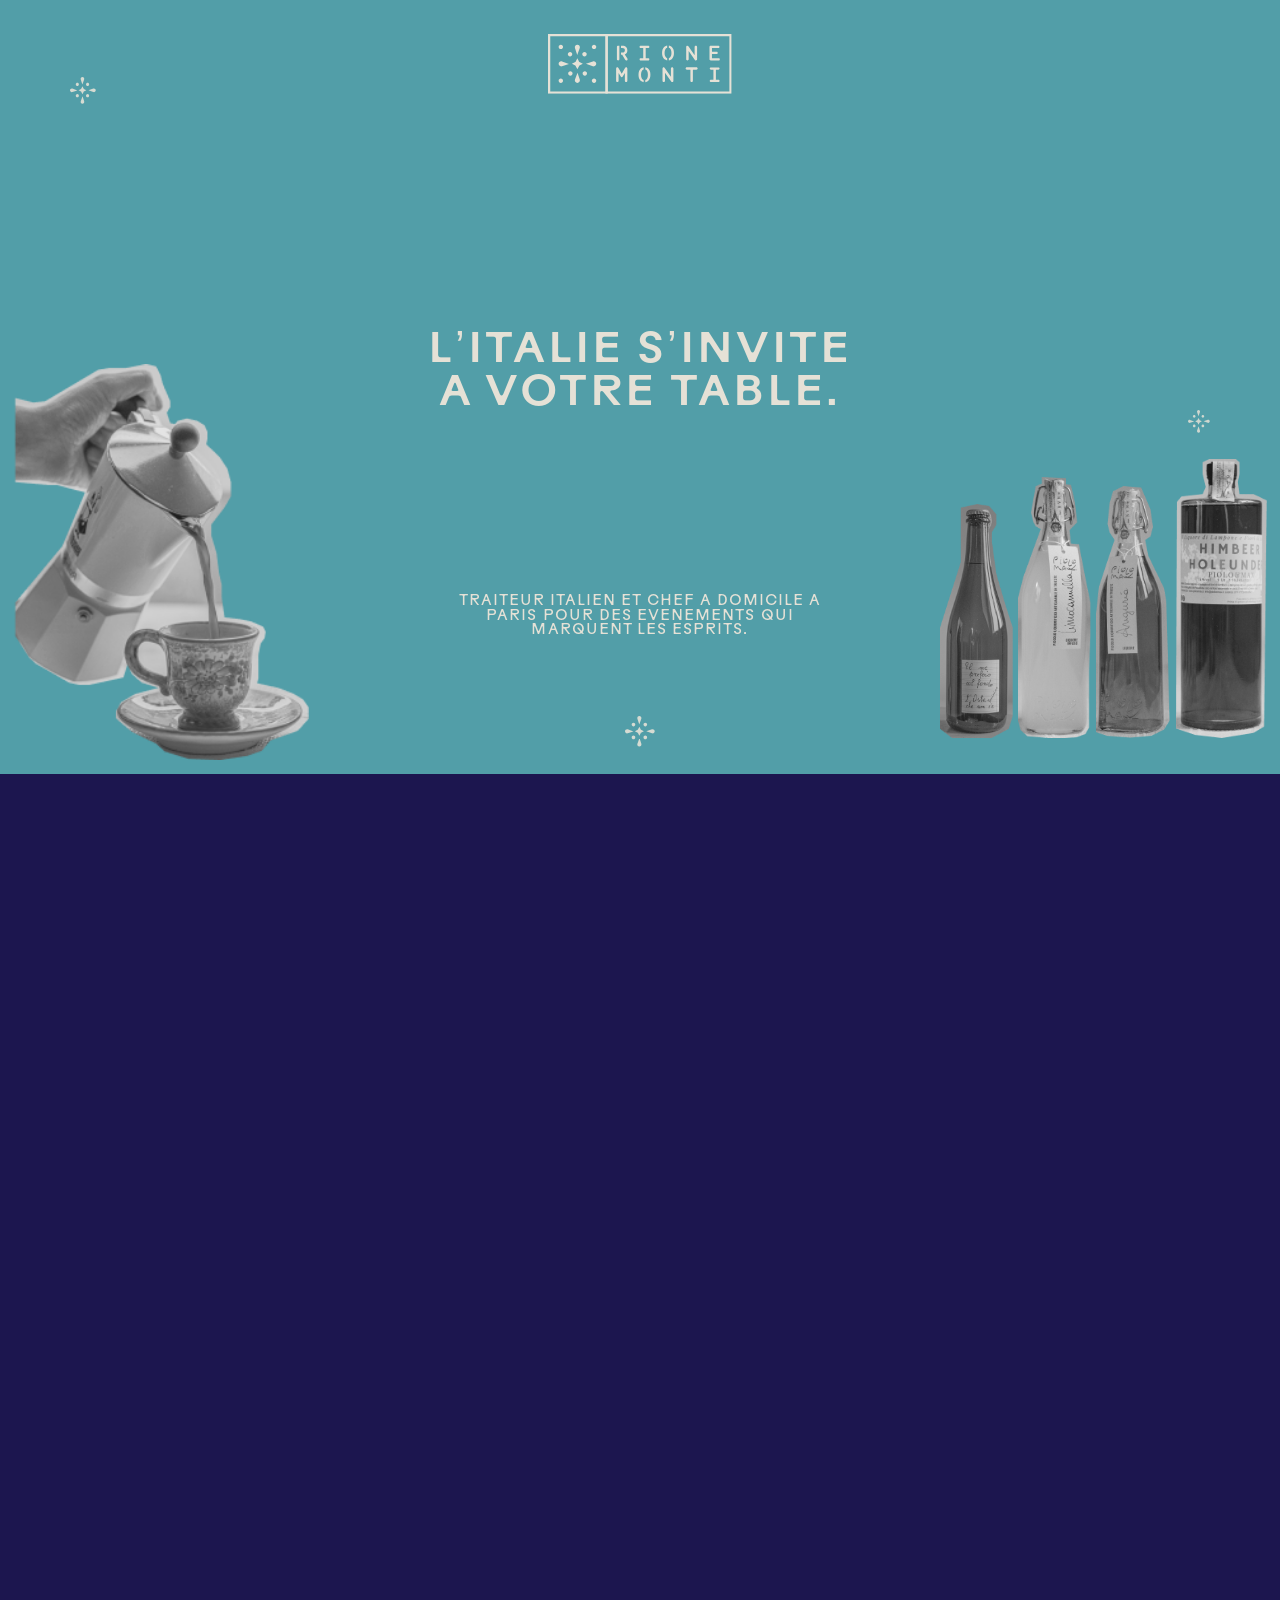
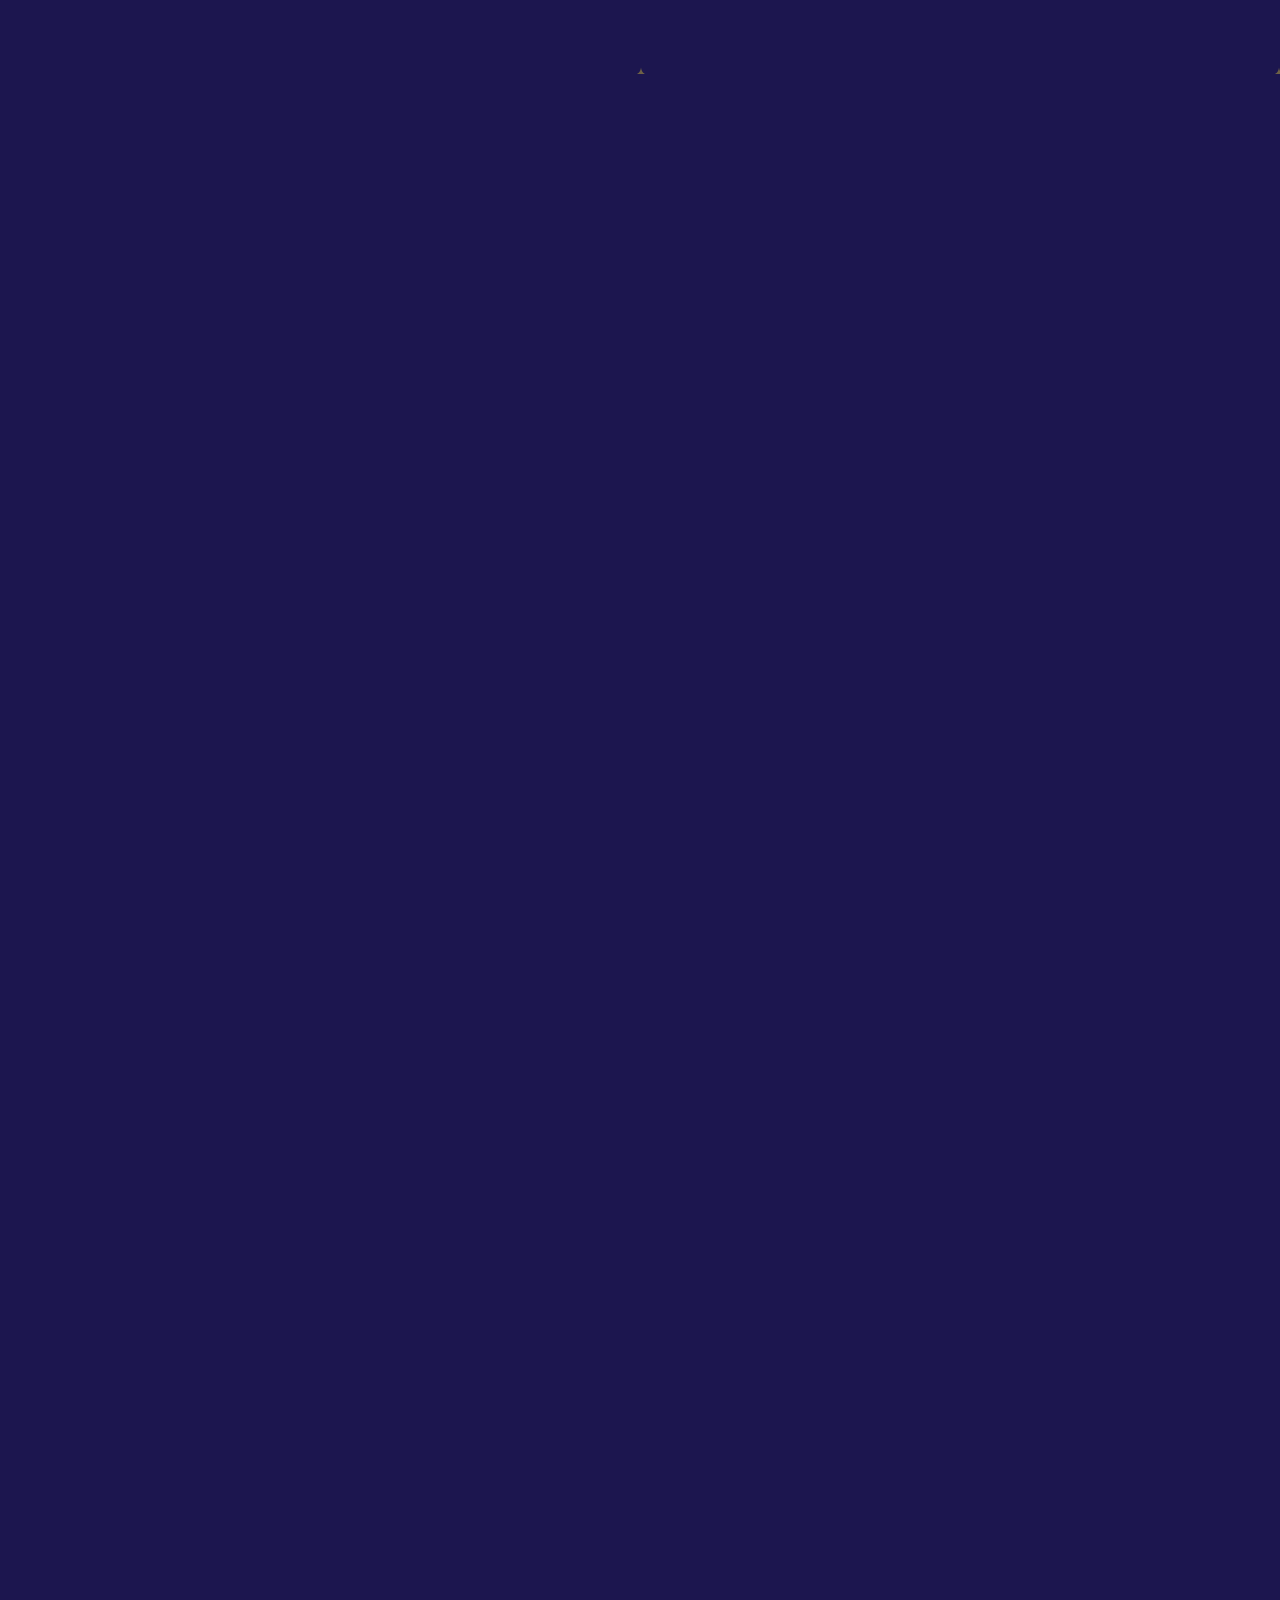
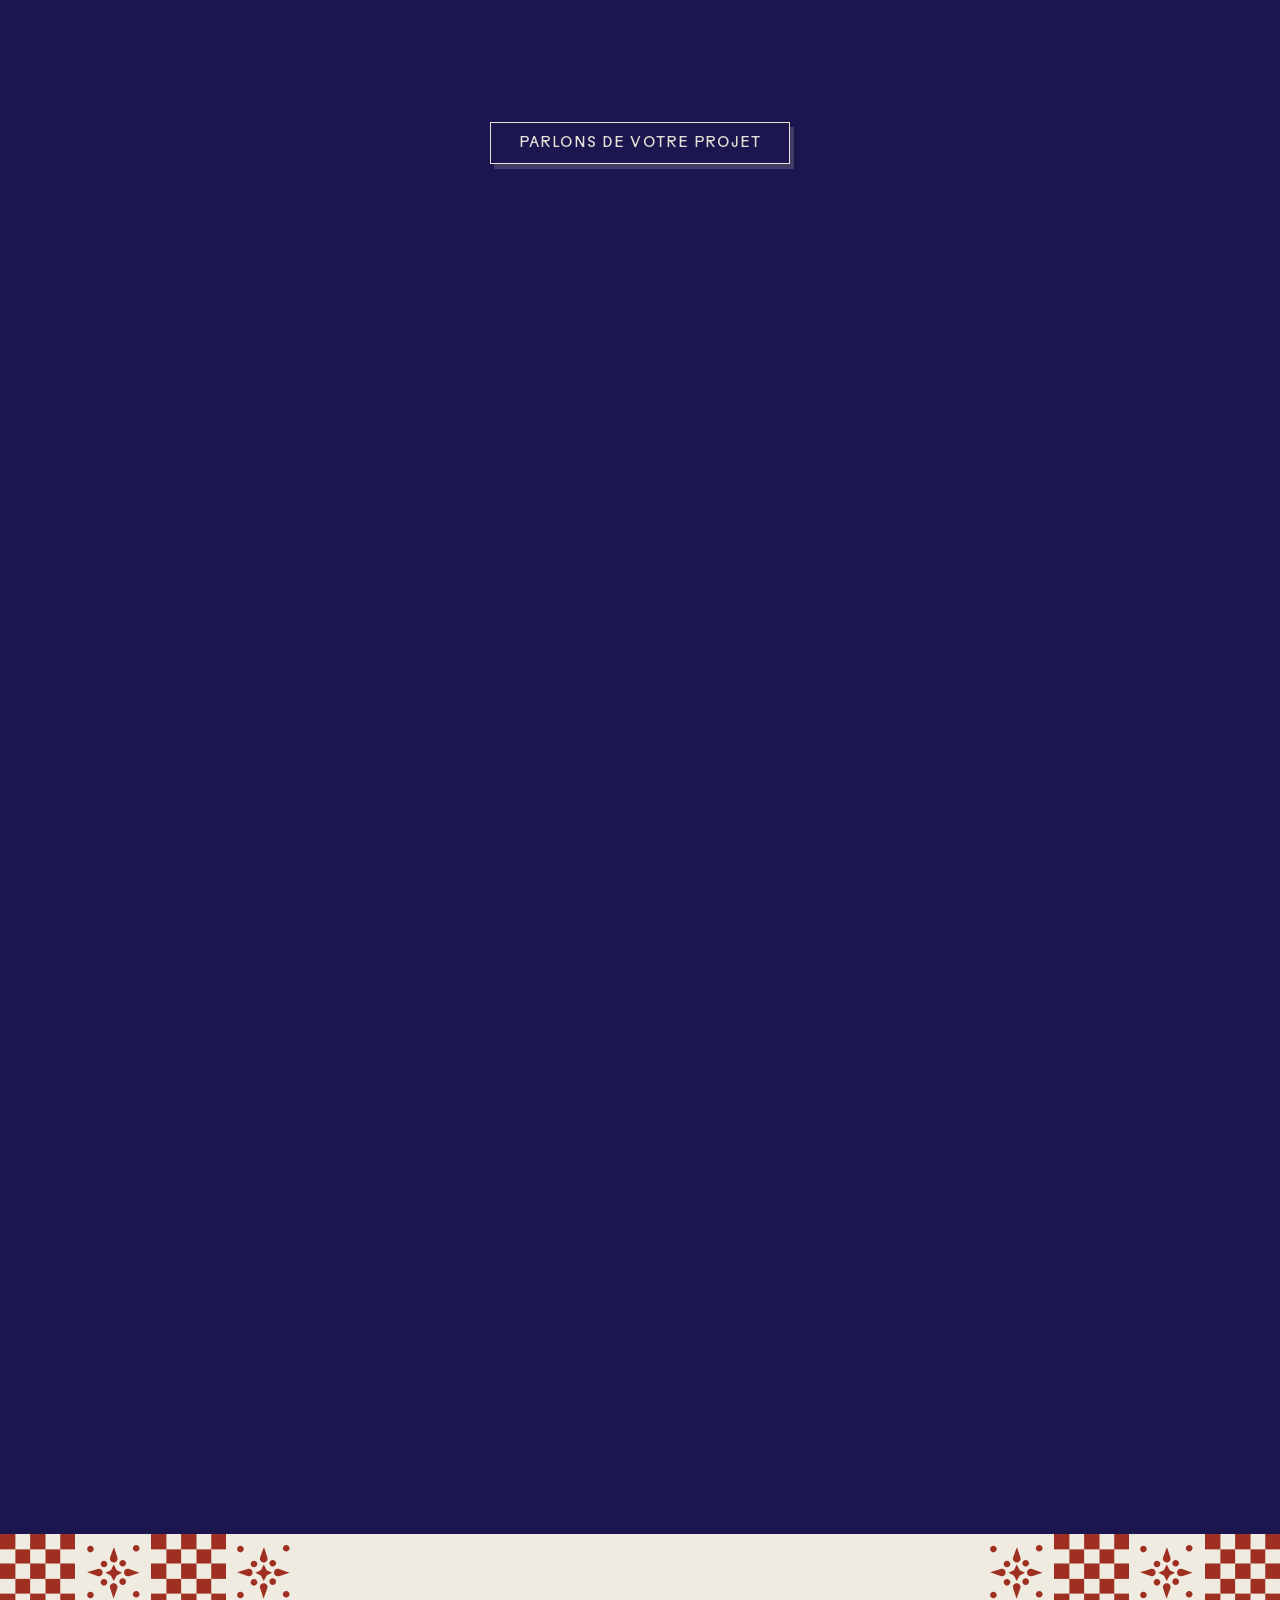
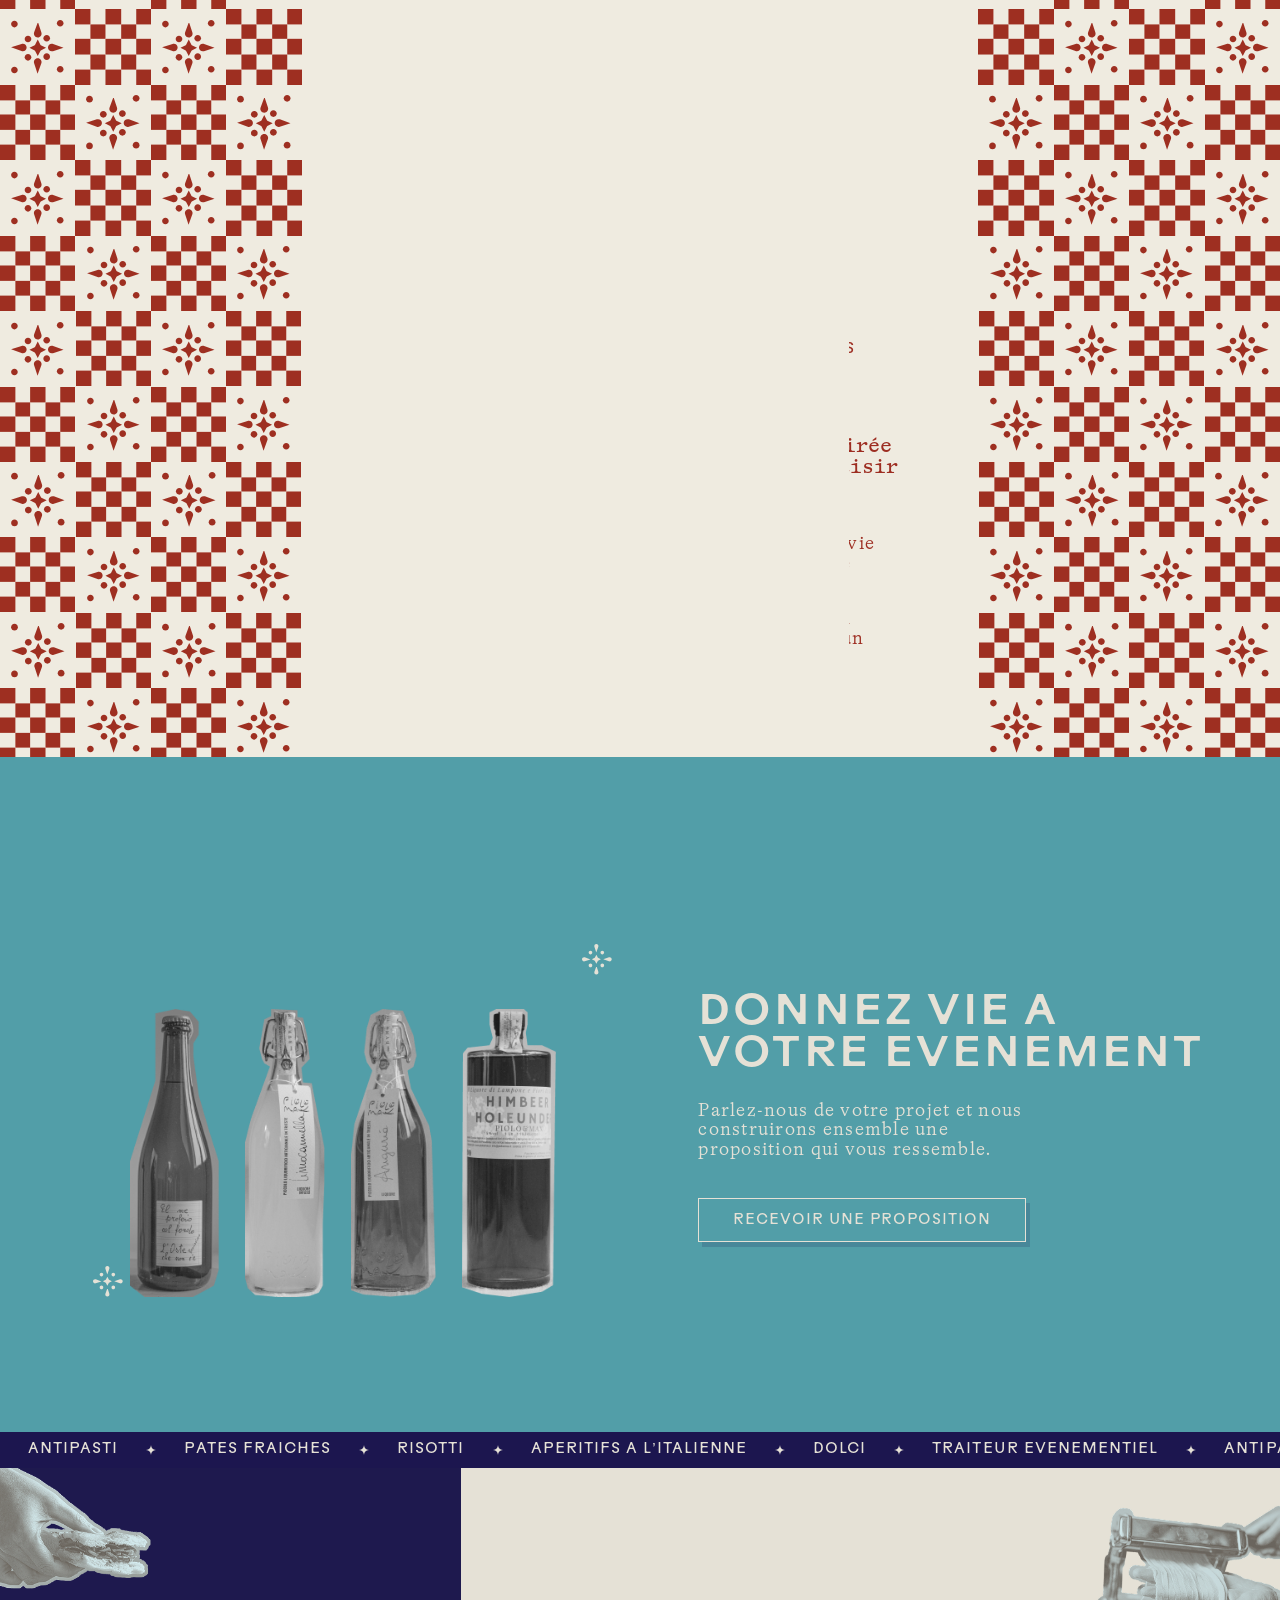
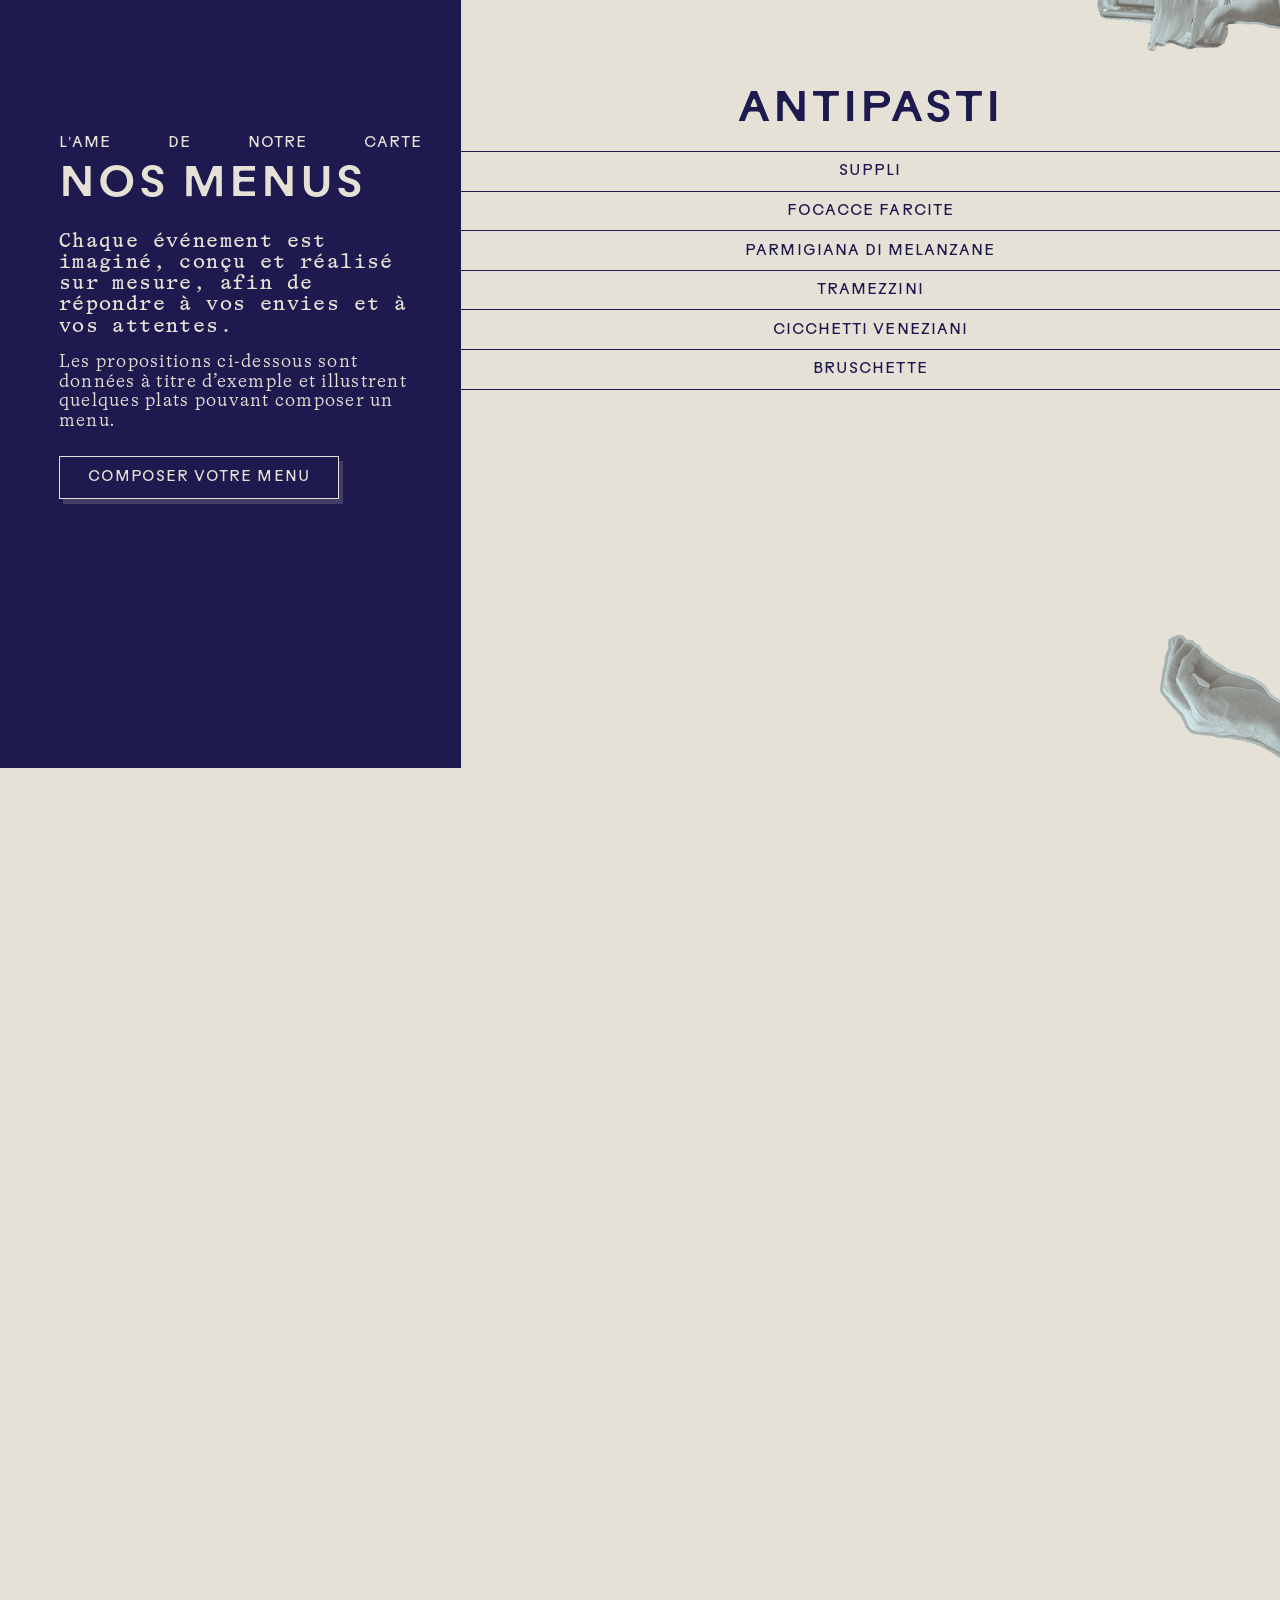
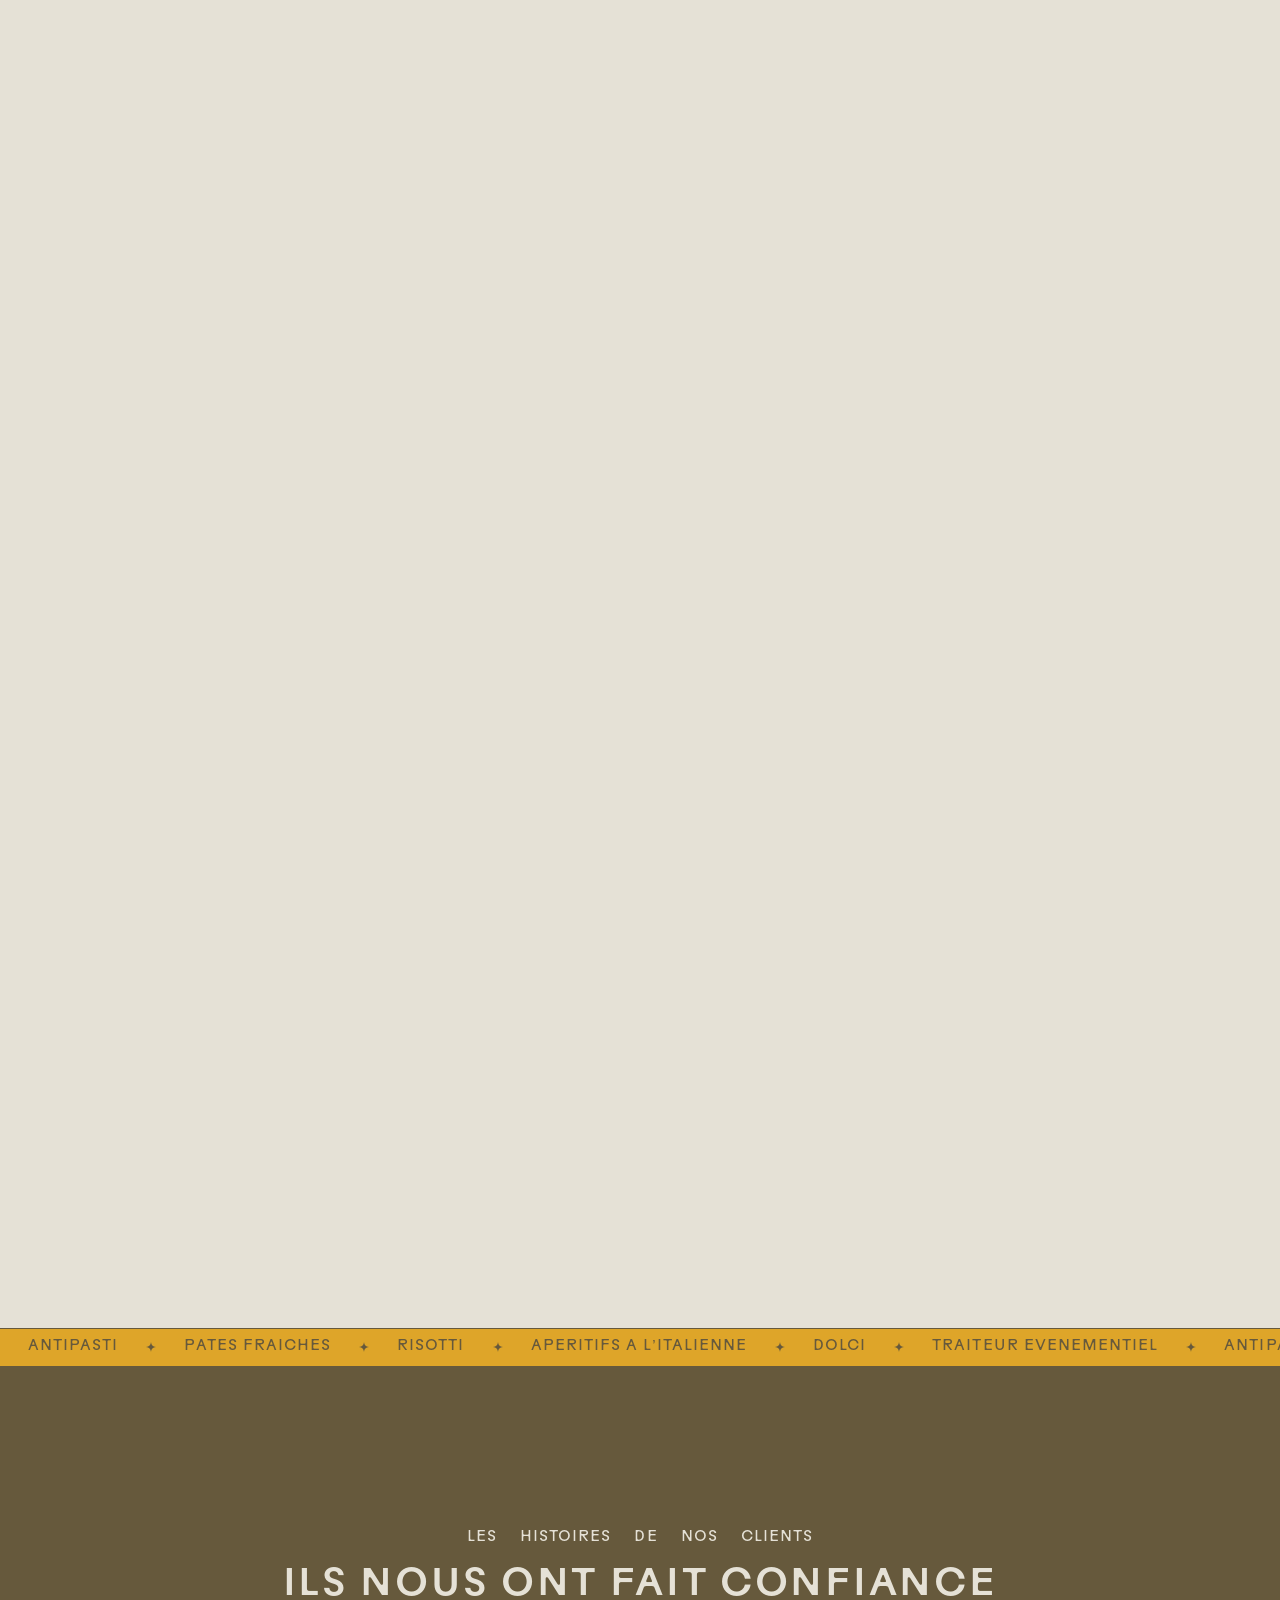
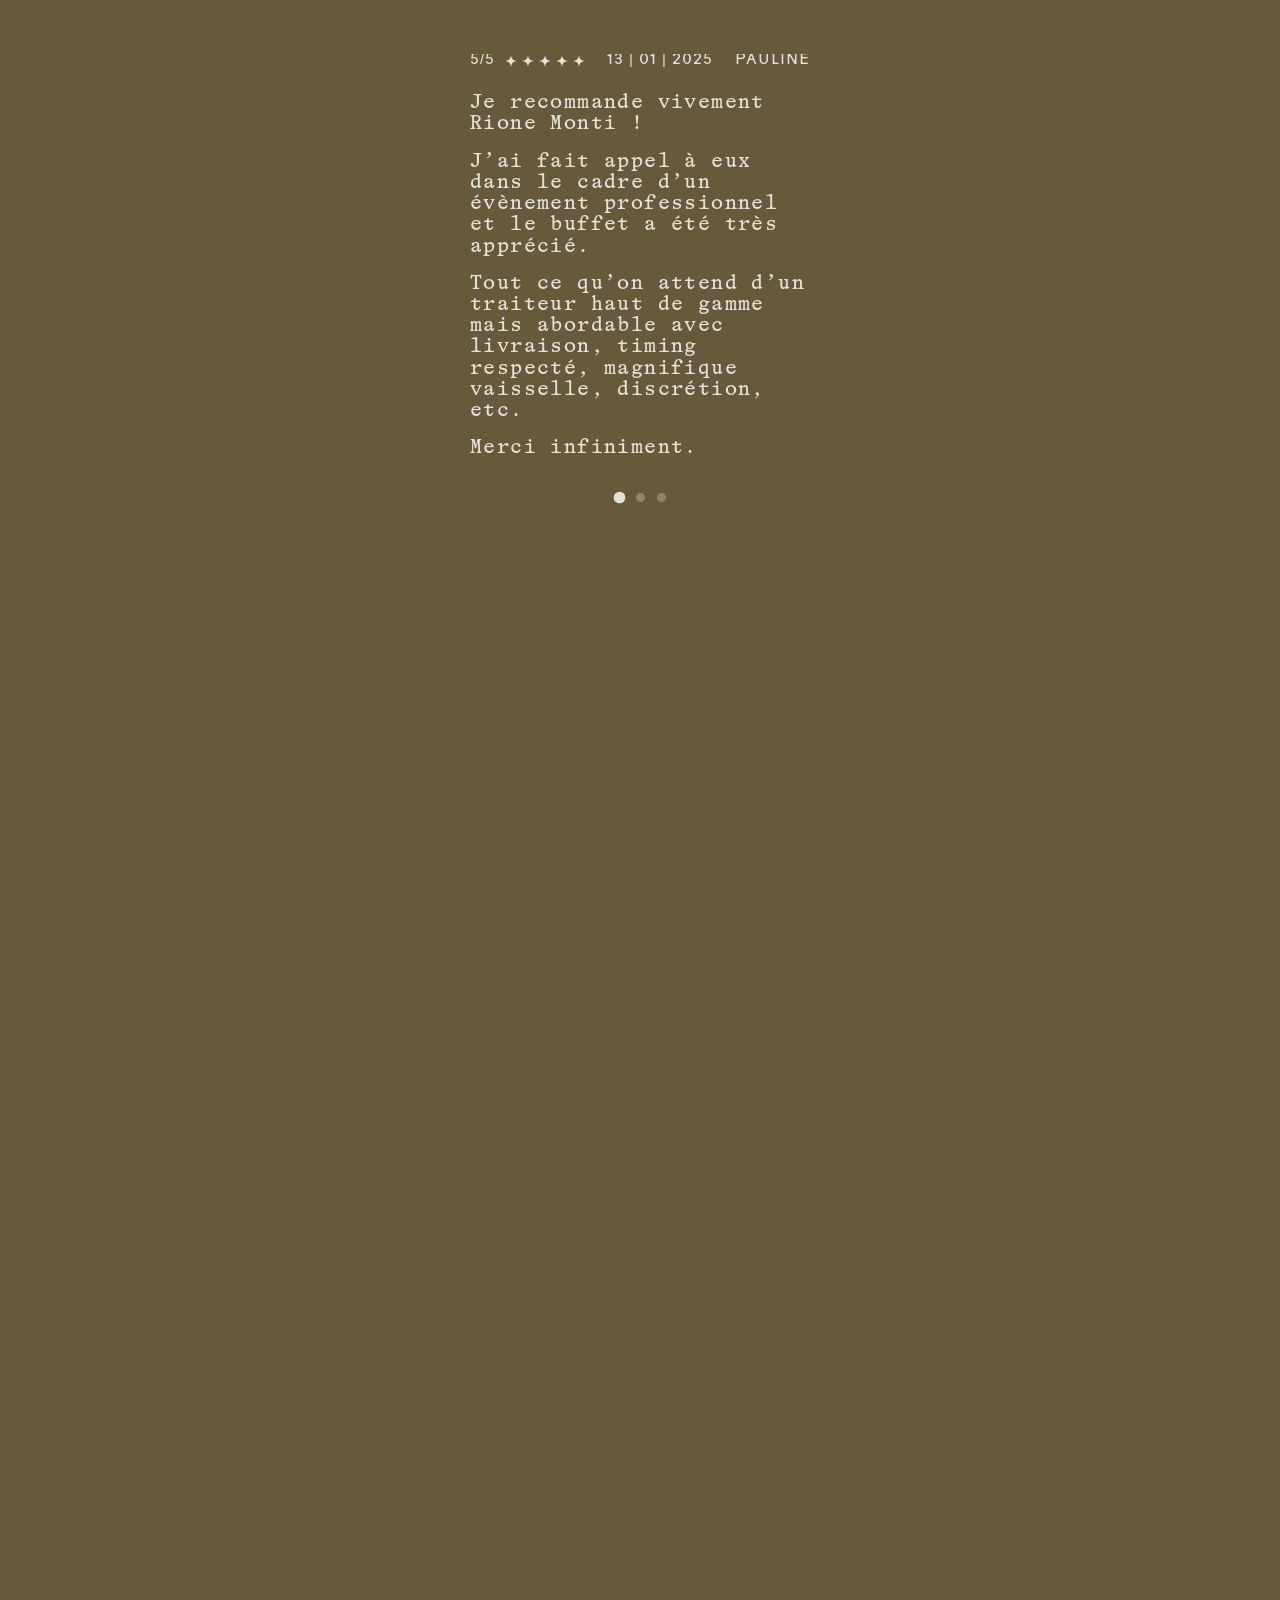
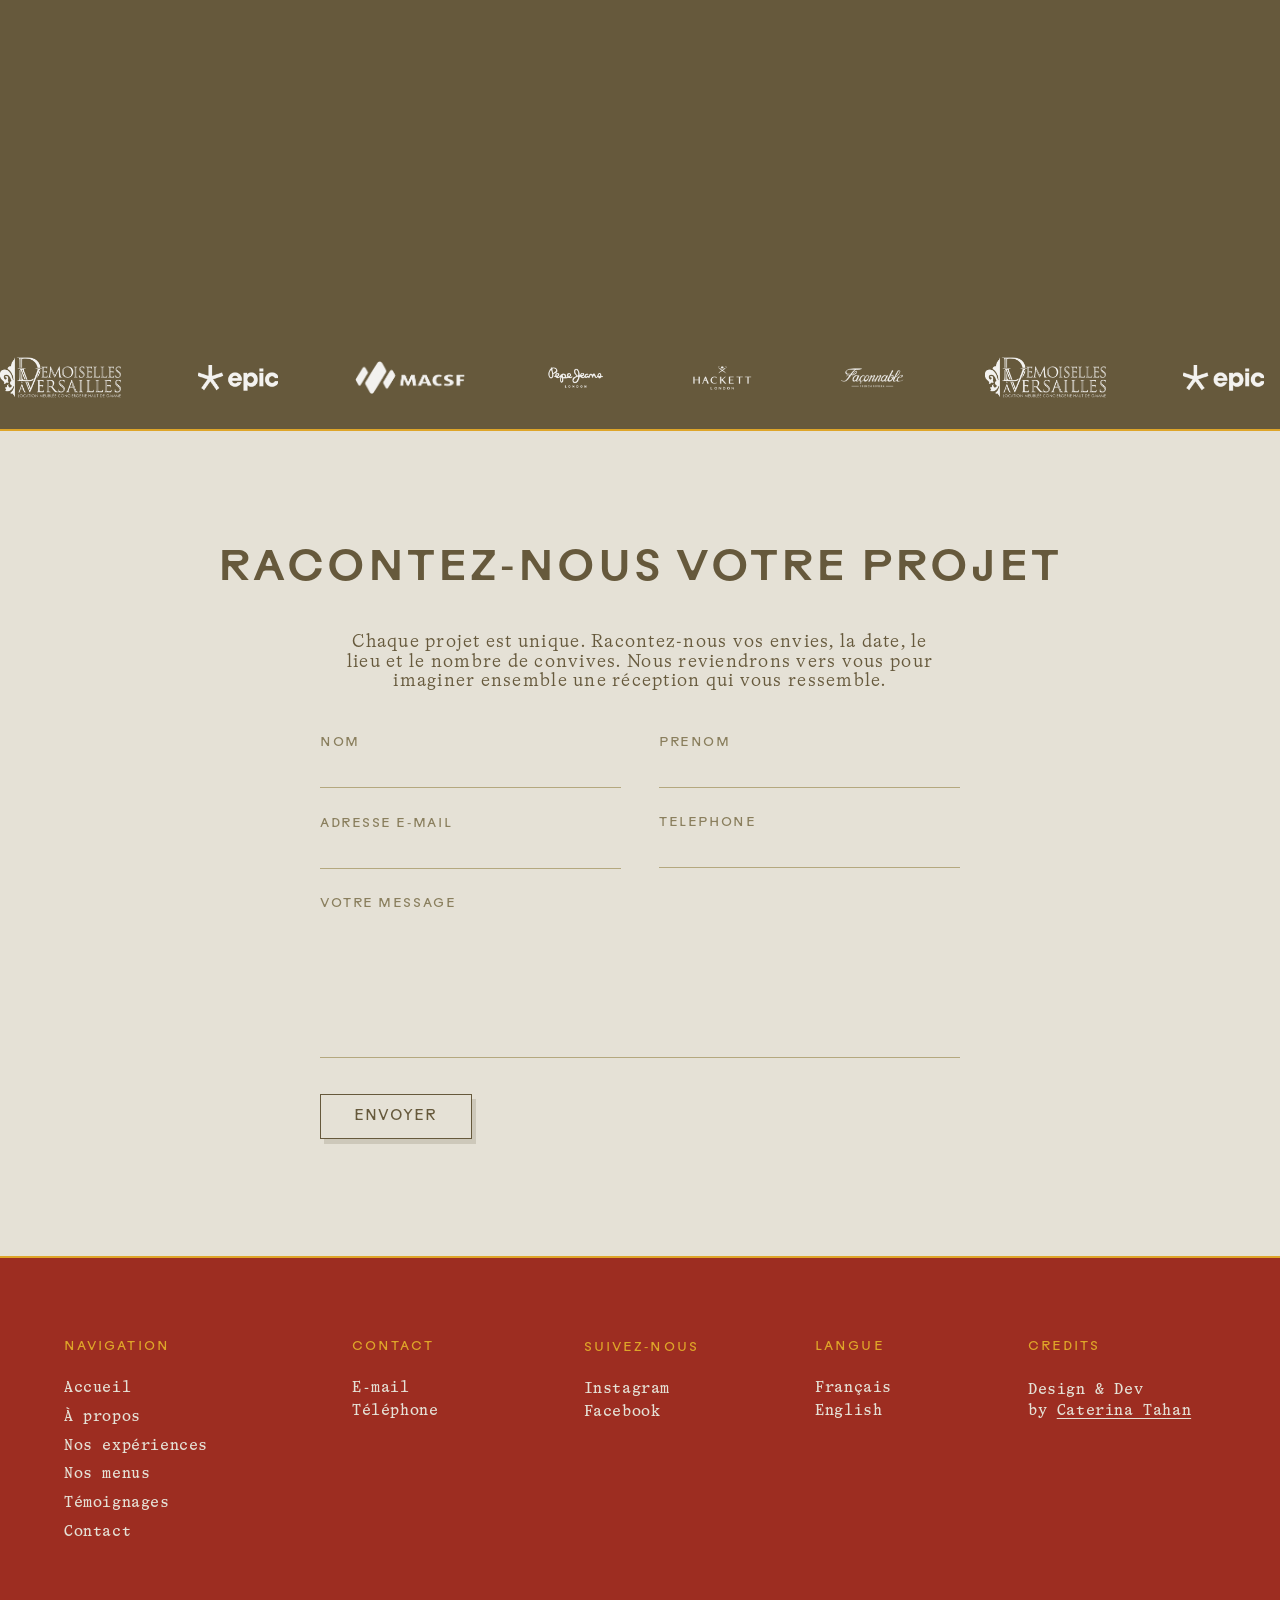
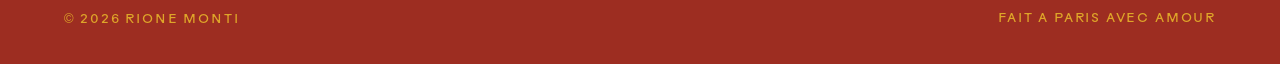
==== preview/index.html @ 0086256e "Update /preview/: recoloring tile menu button Co-Authored-By: Claude Opus 4.8 (1M context) <noreply@" ====
<!DOCTYPE html>
<html lang="fr">
<head>
<meta charset="utf-8">
<meta name="viewport" content="width=device-width, initial-scale=1">
<title>Rione Monti — Traiteur italien & chef à domicile à Paris</title>
<meta name="description" content="Rione Monti, traiteur italien et chef à domicile à Paris pour des événements qui marquent les esprits. Cuisine généreuse, art de recevoir à l'italienne, sur mesure.">
<meta property="og:title" content="Rione Monti — Traiteur italien à Paris">
<meta property="og:description" content="L'Italie s'invite à votre table.">
<meta property="og:type" content="website">
<link rel="icon" href="assets/logo-v2.svg">
<link rel="stylesheet" href="styles.css?v=8">
</head>
<body>
<div style="font-family:'TimezoneMono',monospace;color:#E5E1D6;width:100%;overflow-x:clip;position:relative;">

  <!-- Scroll menu button + overlay -->
  <button data-ref="menuBtn" data-action="toggleMenu" aria-label="Menu" class="rm-menubtn" style="opacity:0;pointer-events:none;transform:translateY(-8px);"><span class="rm-star"></span></button>
  

  <!-- HERO v2 -->
  <section id="top" style="position:sticky;top:0;height:86vh;box-sizing:border-box;background:#529EA8;padding:44px 0 72px;overflow:hidden;display:flex;flex-direction:column;justify-content:center;">
    
    <img data-ref="heroLogo" src="assets/logo-v2.svg" alt="Rione Monti" style="display:block;position:fixed;top:34px;left:0;right:0;margin:0 auto;transform-origin:top center;height:60px;z-index:99;animation:rmFadeDown 1s ease .1s both;transition:opacity .45s ease;">
    <!-- hero decor: moka (left), bottles (right), sparkles -->
    <img src="assets/hero-moka.png" alt="" class="rm-herodecor rm-heromoka" style="position:absolute;left:clamp(-24px,1vw,44px);top:47%;transform:translateY(-50%);height:clamp(230px,44vh,430px);width:auto;z-index:3;filter:grayscale(1) contrast(1.03);pointer-events:none;animation:rmFadeDown 1s ease .25s both;">
    <div class="rm-herodecor" style="position:absolute;right:clamp(-14px,1vw,32px);bottom:clamp(0px,4vh,42px);display:flex;align-items:flex-end;gap:clamp(1px,0.4vw,9px);z-index:3;pointer-events:none;animation:rmFadeDown 1s ease .3s both;">
      <img src="assets/bottle-1.png" alt="" style="height:clamp(150px,26vh,280px);width:auto;filter:grayscale(1) contrast(1.02);">
      <img src="assets/bottle-2.png" alt="" style="height:clamp(170px,29vh,312px);width:auto;filter:grayscale(1) contrast(1.02);">
      <img src="assets/bottle-3.png" alt="" style="height:clamp(158px,28vh,298px);width:auto;filter:grayscale(1) contrast(1.02);">
      <img src="assets/bottle-4.png" alt="" style="height:clamp(180px,31vh,332px);width:auto;filter:grayscale(1) contrast(1.02);">
    </div>
    <img src="assets/scroll-icon.svg" alt="" class="rm-herodecor" style="position:absolute;top:10%;left:5.5%;width:26px;height:auto;z-index:4;opacity:.9;pointer-events:none;">
    <img src="assets/scroll-icon.svg" alt="" class="rm-herodecor" style="position:absolute;top:53%;right:5.5%;width:22px;height:auto;z-index:4;opacity:.85;pointer-events:none;">
    <nav style="display:none;justify-content:space-between;gap:20px;width:100%;max-width:1180px;margin:46px auto 26px;padding:0 clamp(40px,6vw,96px);box-sizing:border-box;font-family:'Rauschen',sans-serif;font-weight:400;font-size:15px;line-height:0.97;letter-spacing:0.07em;text-transform:uppercase;color:#E5E1D6;white-space:nowrap;position:relative;z-index:6;animation:rmFadeDown .8s ease .2s both;">
      <div style="display:flex;gap:clamp(18px,2.4vw,40px);align-items:center;">
        <a href="#about" data-hover="opacity:.6;">À propos</a>
        <a href="#avis" data-hover="opacity:.6;">Témoignages</a>
        <a href="#experiences" data-hover="opacity:.6;">Nos expériences</a>
      </div>
      <div style="flex:0 0 220px;"></div>
      <div style="display:flex;gap:clamp(18px,2.4vw,40px);align-items:center;">
        <a href="#menus" data-hover="opacity:.6;">Menus</a>
        <a href="#contact" data-hover="opacity:.6;">Contact</a>
      </div>
    </nav>
    <h1 class="rm-heroh1 rm-h0" style="font-family:'Rauschen',sans-serif;font-weight:700;font-size:clamp(48px,7.8vw,140px);line-height:0.74;letter-spacing:0.035em;text-transform:uppercase;color:#E5E1D6;margin:0;padding:0 clamp(32px,5vw,90px);text-align:center;position:relative;z-index:5;transform:scaleX(0.88);transform-origin:center;">
      <div class="rm-line"><span data-en="Italy comes" style="animation-delay:.12s;">L’Italie s’invite</span></div>
      <div class="rm-line"><span data-en="to your table." style="animation-delay:.24s;">à votre table.</span></div>
    </h1>
    <h2 style="position:absolute;left:0;right:0;bottom:clamp(88px,15vh,150px);font-family:'Rauschen',sans-serif;font-weight:400;font-size:15px;line-height:0.97;letter-spacing:0.07em;text-transform:uppercase;color:#E5E1D6;text-align:center;margin:0 auto;padding:0 24px;max-width:442px;z-index:5;animation:rmFadeDown .8s ease .15s both;" data-en="Italian caterer and private chef in Paris for events that leave a lasting impression.">Traiteur italien et chef à domicile à Paris pour des événements qui marquent les esprits.</h2>
    <a href="#about" aria-label="Défiler" style="position:absolute;left:0;right:0;bottom:clamp(18px,3vh,34px);z-index:20;display:block;width:40px;margin:0 auto;text-decoration:none;"><img src="assets/scroll-icon.svg" alt="" class="rm-cue-img" style="display:block;width:30px;height:auto;margin:0 auto;animation:rmGlide 2.6s cubic-bezier(.45,0,.2,1) infinite;"></a>
  </section>

  <div style="position:relative;z-index:2;">
  <!-- GALLERY + PHILOSOPHIE : panel slides up over right half -->
  <section id="about" data-ref="revealSec" style="position:relative;height:210vh;background:#1C164F;">
    <div style="position:sticky;top:0;height:100vh;overflow:hidden;">
      <div class="rm-galgrid" style="position:absolute;inset:0;display:grid;grid-template-columns:1fr 1fr;">
        <div data-ref="galColL" style="position:relative;overflow:hidden;will-change:transform;height:calc(100% + 180px);">
          <img src="assets/gallery-01.jpg" alt="" style="position:absolute;inset:0;width:100%;height:100%;object-fit:cover;opacity:0;animation:rmFlash 4.8s steps(1,end) 0.0s infinite;">
          <img src="assets/gallery-02.jpg" alt="" style="position:absolute;inset:0;width:100%;height:100%;object-fit:cover;opacity:0;animation:rmFlash 4.8s steps(1,end) 1.2s infinite;">
          <img src="assets/gallery-03.jpg" alt="" style="position:absolute;inset:0;width:100%;height:100%;object-fit:cover;opacity:0;animation:rmFlash 4.8s steps(1,end) 2.4s infinite;">
          <img src="assets/gallery-04.jpg" alt="" style="position:absolute;inset:0;width:100%;height:100%;object-fit:cover;opacity:0;animation:rmFlash 4.8s steps(1,end) 3.6s infinite;">
        </div>
        <div style="position:relative;overflow:hidden;">
          <img src="assets/gallery-05.jpg" alt="" style="position:absolute;inset:0;width:100%;height:100%;object-fit:cover;opacity:0;animation:rmFlash 4.8s steps(1,end) 0.0s infinite;">
          <img src="assets/gallery-06.jpg" alt="" style="position:absolute;inset:0;width:100%;height:100%;object-fit:cover;opacity:0;animation:rmFlash 4.8s steps(1,end) 1.2s infinite;">
          <img src="assets/gallery-07.jpg" alt="" style="position:absolute;inset:0;width:100%;height:100%;object-fit:cover;opacity:0;animation:rmFlash 4.8s steps(1,end) 2.4s infinite;">
          <img src="assets/gallery-08.jpg" alt="" style="position:absolute;inset:0;width:100%;height:100%;object-fit:cover;opacity:0;animation:rmFlash 4.8s steps(1,end) 3.6s infinite;">
        </div>
      </div>
      <div data-ref="philoPanel" class="rm-philo" style="position:absolute;top:0;right:0;width:50%;height:100%;background:#E5E1D6;transform:translateY(100%);will-change:transform;display:flex;flex-direction:column;justify-content:center;padding:clamp(40px,4vw,76px) clamp(34px,4.5vw,74px);">
        <div style="position:absolute;top:0;left:0;right:0;bottom:0;pointer-events:none;border:1.5px solid #6E6146;">
          <svg viewBox="0 0 24 24" width="18" height="18" style="position:absolute;top:-9px;left:-9px;"><path d="M12 2C12.9 8.4 15.6 11.1 22 12C15.6 12.9 12.9 15.6 12 22C11.1 15.6 8.4 12.9 2 12C8.4 11.1 11.1 8.4 12 2Z" fill="#6E6146"></path></svg>
          <svg viewBox="0 0 24 24" width="18" height="18" style="position:absolute;top:-9px;right:-9px;"><path d="M12 2C12.9 8.4 15.6 11.1 22 12C15.6 12.9 12.9 15.6 12 22C11.1 15.6 8.4 12.9 2 12C8.4 11.1 11.1 8.4 12 2Z" fill="#6E6146"></path></svg>
          <svg viewBox="0 0 24 24" width="18" height="18" style="position:absolute;bottom:-9px;left:-9px;"><path d="M12 2C12.9 8.4 15.6 11.1 22 12C15.6 12.9 12.9 15.6 12 22C11.1 15.6 8.4 12.9 2 12C8.4 11.1 11.1 8.4 12 2Z" fill="#6E6146"></path></svg>
          <svg viewBox="0 0 24 24" width="18" height="18" style="position:absolute;bottom:-9px;right:-9px;"><path d="M12 2C12.9 8.4 15.6 11.1 22 12C15.6 12.9 12.9 15.6 12 22C11.1 15.6 8.4 12.9 2 12C8.4 11.1 11.1 8.4 12 2Z" fill="#6E6146"></path></svg>
        </div>
        <div style="max-width:360px;margin:0 auto;text-align:center;">
          <div style="font-family:'Rauschen',sans-serif;font-weight:400;font-size:15px;line-height:0.97;letter-spacing:0.07em;text-transform:uppercase;color:#6E6146;display:flex;justify-content:space-between;width:100%;max-width:100%;margin:0 auto 18px;"><span data-en="The">La</span><span data-en="philosophy">philosophie</span><span data-en="behind">Derrière</span><span data-en="us">Nous</span></div>
          <h2 class="rm-h1" style="font-family:'Rauschen',sans-serif;font-weight:500;font-size:clamp(32px,3.2vw,50px);line-height:0.97;letter-spacing:0.07em;text-transform:uppercase;color:#6E6146;margin:0 0 16px;" data-en="Far more than a caterer">Bien plus qu’un service traiteur</h2>
          <p style="font-family:'TimezoneMono',monospace;font-size:20px;line-height:1.1;color:#6E6146;margin:0 0 34px;" data-en="At Rione Monti, we do far more than cook.">Chez Rione Monti, nous ne nous contentons pas de cuisiner.</p>
          <div style="display:flex;flex-direction:column;gap:16px;font-family:'Timezone',sans-serif;font-weight:300;font-size:18px;line-height:1.09;letter-spacing:0.07em;color:#6E6146;">
            <p style="margin:0;" data-en="We recreate the Italian art of hosting: generous cooking, recipes passed down with passion, an elegant table and a warm atmosphere where every guest feels at home.">Nous recréons l’art de recevoir à l’italienne : une cuisine généreuse, des recettes transmises avec passion, une table élégante et une atmosphère conviviale où chaque invité se sent accueilli comme à la maison.</p>
            <p style="margin:0;" data-en="Whether an intimate dinner, a wedding or a corporate event, we craft a bespoke experience that celebrates the joy of sharing.">Qu’il s’agisse d’un dîner privé, d’un mariage ou d’un événement d’entreprise, nous imaginons une expérience sur mesure qui célèbre le plaisir du partage.</p>
          </div>
        </div>
      </div>
    </div>
  </section>

  <!-- LA CUISINE RENCONTRE L'ART DE LA TABLE -->
  <section id="experiences" data-ref="expSec" style="position:relative;height:230vh;background:#1C164F;">
    <div style="position:sticky;top:0;height:100vh;overflow:hidden;display:flex;flex-direction:column;align-items:center;justify-content:center;gap:clamp(16px,2.4vh,30px);padding:clamp(28px,5vh,72px) clamp(20px,5vw,80px);box-sizing:border-box;">
      
      <div data-ref="expPlates" class="rm-expplates" style="display:flex;justify-content:center;align-items:center;gap:clamp(14px,2.4vw,46px);perspective:1500px;">
          <div class="rm-dish" style="width:clamp(96px,11vw,168px);flex:none;animation:rmPlateIdle 3.8s ease-in-out infinite;animation-delay:0.00s;">
            <div class="rm-plateinner" style="position:relative;width:100%;transform-style:preserve-3d;">
              <div style="backface-visibility:hidden;-webkit-backface-visibility:hidden;position:relative;"><img src="assets/dish-3.png" alt="Céramique artisanale" style="display:block;width:100%;"><img src="assets/food-3.png" alt="Plat du moment" style="position:absolute;inset:0;width:100%;"></div>
              <div style="position:absolute;inset:0;transform:rotateY(180deg);backface-visibility:hidden;-webkit-backface-visibility:hidden;"><img src="assets/dish-3.png" alt="Céramique artisanale" style="display:block;width:100%;transform:scaleX(-1);"></div>
            </div>
          </div>
          <div class="rm-dish" style="width:clamp(96px,11vw,168px);flex:none;animation:rmPlateIdle 3.8s ease-in-out infinite;animation-delay:0.50s;">
            <div class="rm-plateinner" style="position:relative;width:100%;transform-style:preserve-3d;">
              <div style="backface-visibility:hidden;-webkit-backface-visibility:hidden;position:relative;"><img src="assets/dish-4.png" alt="Céramique artisanale" style="display:block;width:100%;"><img src="assets/food-4.png" alt="Plat du moment" style="position:absolute;inset:0;width:100%;"></div>
              <div style="position:absolute;inset:0;transform:rotateY(180deg);backface-visibility:hidden;-webkit-backface-visibility:hidden;"><img src="assets/dish-4.png" alt="Céramique artisanale" style="display:block;width:100%;transform:scaleX(-1);"></div>
            </div>
          </div>
          <div class="rm-dish" style="width:clamp(96px,11vw,168px);flex:none;animation:rmPlateIdle 3.8s ease-in-out infinite;animation-delay:1.00s;">
            <div class="rm-plateinner" style="position:relative;width:100%;transform-style:preserve-3d;">
              <div style="backface-visibility:hidden;-webkit-backface-visibility:hidden;position:relative;"><img src="assets/dish-2.png" alt="Céramique artisanale" style="display:block;width:100%;"><img src="assets/food-2.png" alt="Plat du moment" style="position:absolute;inset:0;width:100%;"></div>
              <div style="position:absolute;inset:0;transform:rotateY(180deg);backface-visibility:hidden;-webkit-backface-visibility:hidden;"><img src="assets/dish-2.png" alt="Céramique artisanale" style="display:block;width:100%;transform:scaleX(-1);"></div>
            </div>
          </div>
          <div class="rm-dish" style="width:clamp(96px,11vw,168px);flex:none;animation:rmPlateIdle 3.8s ease-in-out infinite;animation-delay:1.50s;">
            <div class="rm-plateinner" style="position:relative;width:100%;transform-style:preserve-3d;">
              <div style="backface-visibility:hidden;-webkit-backface-visibility:hidden;position:relative;"><img src="assets/dish-1.png" alt="Céramique artisanale" style="display:block;width:100%;"><img src="assets/food-1.png" alt="Plat du moment" style="position:absolute;inset:0;width:100%;"></div>
              <div style="position:absolute;inset:0;transform:rotateY(180deg);backface-visibility:hidden;-webkit-backface-visibility:hidden;"><img src="assets/dish-1.png" alt="Céramique artisanale" style="display:block;width:100%;transform:scaleX(-1);"></div>
            </div>
          </div>
      </div>
      <h2 class="rm-h0" style="font-family:'Rauschen',sans-serif;font-weight:700;font-size:clamp(40px,6.6vw,116px);line-height:0.78;letter-spacing:0.07em;text-transform:uppercase;color:#E5E1D6;margin:0;text-align:center;transform:scaleX(0.92);transform-origin:center;">
        <div style="overflow:hidden;"><span data-ref="expL1" data-en="The kitchen" style="display:block;transform:translateY(110%);">La cuisine</span></div>
        <div style="overflow:hidden;"><span data-ref="expL2" data-en="meets" style="display:block;transform:translateY(110%);">rencontre</span></div>
        <div style="overflow:hidden;"><span data-ref="expL3" data-en="the art of hosting." style="display:block;transform:translateY(110%);">L’art de recevoir.</span></div>
      </h2>
      <p data-ref="expSub" style="font-family:'TimezoneMono',monospace;font-size:20px;line-height:1.06;letter-spacing:0.07em;color:#E5E1D6;text-align:center;margin:0;max-width:430px;opacity:0;transform:translateY(18px);" data-en="Authentic Italian recipes and a refined world where every detail elevates the experience.">Des recettes italiennes authentiques et un univers raffiné où chaque détail sublime l’expérience.</p>
      <a href="#contact" style="display:inline-flex;align-items:center;justify-content:center;margin:clamp(14px,2.4vh,28px) auto 0;font-family:'Rauschen',sans-serif;font-weight:400;font-size:clamp(14px,1.15vw,17px);letter-spacing:0.07em;text-transform:uppercase;color:#E5E1D6;background:#1C164F;border:1.5px solid #E5E1D6;padding:clamp(9px,1.2vh,13px) clamp(20px,2.2vw,34px);box-shadow:4px 5px 0 rgba(233,225,214,0.18);transition:transform .4s cubic-bezier(.16,1,.3,1),box-shadow .4s cubic-bezier(.16,1,.3,1);" data-hover="transform:translate(-2px,-2px);box-shadow:7px 9px 0 rgba(233,225,214,0.24);" data-en="Let's talk about your project">Parlons de votre projet</a>
    </div>
  </section>

  <!-- NOTRE DÉBUT -->
  <section class="rm-debut" style="background:#EFEBE0;overflow:hidden;">
    
    <div class="rm-debutgrid" style="display:grid;grid-template-columns:minmax(110px,1fr) minmax(0,600px) minmax(110px,1fr);gap:clamp(20px,3vw,52px);align-items:stretch;">
      <div style="position:relative;overflow:hidden;"><div class="rm-checkgrid rm-ck-d" style="position:absolute;inset:0;display:grid;grid-template-columns:repeat(4,1fr);grid-auto-rows:auto;align-content:start;"><span style="aspect-ratio:1;padding:0%;box-sizing:border-box;background-image:url('assets/pattern-checker.svg');background-position:center;background-size:contain;background-repeat:no-repeat;background-origin:content-box;animation-delay:0.000s;"></span><span style="aspect-ratio:1;padding:14%;box-sizing:border-box;background-image:url('assets/pattern-rosette.svg');background-position:center;background-size:contain;background-repeat:no-repeat;background-origin:content-box;animation-delay:0.100s;"></span><span style="aspect-ratio:1;padding:0%;box-sizing:border-box;background-image:url('assets/pattern-checker.svg');background-position:center;background-size:contain;background-repeat:no-repeat;background-origin:content-box;animation-delay:0.200s;"></span><span style="aspect-ratio:1;padding:14%;box-sizing:border-box;background-image:url('assets/pattern-rosette.svg');background-position:center;background-size:contain;background-repeat:no-repeat;background-origin:content-box;animation-delay:0.300s;"></span><span style="aspect-ratio:1;padding:14%;box-sizing:border-box;background-image:url('assets/pattern-rosette.svg');background-position:center;background-size:contain;background-repeat:no-repeat;background-origin:content-box;animation-delay:0.100s;"></span><span style="aspect-ratio:1;padding:0%;box-sizing:border-box;background-image:url('assets/pattern-checker.svg');background-position:center;background-size:contain;background-repeat:no-repeat;background-origin:content-box;animation-delay:0.200s;"></span><span style="aspect-ratio:1;padding:14%;box-sizing:border-box;background-image:url('assets/pattern-rosette.svg');background-position:center;background-size:contain;background-repeat:no-repeat;background-origin:content-box;animation-delay:0.300s;"></span><span style="aspect-ratio:1;padding:0%;box-sizing:border-box;background-image:url('assets/pattern-checker.svg');background-position:center;background-size:contain;background-repeat:no-repeat;background-origin:content-box;animation-delay:0.400s;"></span><span style="aspect-ratio:1;padding:0%;box-sizing:border-box;background-image:url('assets/pattern-checker.svg');background-position:center;background-size:contain;background-repeat:no-repeat;background-origin:content-box;animation-delay:0.200s;"></span><span style="aspect-ratio:1;padding:14%;box-sizing:border-box;background-image:url('assets/pattern-rosette.svg');background-position:center;background-size:contain;background-repeat:no-repeat;background-origin:content-box;animation-delay:0.300s;"></span><span style="aspect-ratio:1;padding:0%;box-sizing:border-box;background-image:url('assets/pattern-checker.svg');background-position:center;background-size:contain;background-repeat:no-repeat;background-origin:content-box;animation-delay:0.400s;"></span><span style="aspect-ratio:1;padding:14%;box-sizing:border-box;background-image:url('assets/pattern-rosette.svg');background-position:center;background-size:contain;background-repeat:no-repeat;background-origin:content-box;animation-delay:0.500s;"></span><span style="aspect-ratio:1;padding:14%;box-sizing:border-box;background-image:url('assets/pattern-rosette.svg');background-position:center;background-size:contain;background-repeat:no-repeat;background-origin:content-box;animation-delay:0.300s;"></span><span style="aspect-ratio:1;padding:0%;box-sizing:border-box;background-image:url('assets/pattern-checker.svg');background-position:center;background-size:contain;background-repeat:no-repeat;background-origin:content-box;animation-delay:0.400s;"></span><span style="aspect-ratio:1;padding:14%;box-sizing:border-box;background-image:url('assets/pattern-rosette.svg');background-position:center;background-size:contain;background-repeat:no-repeat;background-origin:content-box;animation-delay:0.500s;"></span><span style="aspect-ratio:1;padding:0%;box-sizing:border-box;background-image:url('assets/pattern-checker.svg');background-position:center;background-size:contain;background-repeat:no-repeat;background-origin:content-box;animation-delay:0.600s;"></span><span style="aspect-ratio:1;padding:0%;box-sizing:border-box;background-image:url('assets/pattern-checker.svg');background-position:center;background-size:contain;background-repeat:no-repeat;background-origin:content-box;animation-delay:0.400s;"></span><span style="aspect-ratio:1;padding:14%;box-sizing:border-box;background-image:url('assets/pattern-rosette.svg');background-position:center;background-size:contain;background-repeat:no-repeat;background-origin:content-box;animation-delay:0.500s;"></span><span style="aspect-ratio:1;padding:0%;box-sizing:border-box;background-image:url('assets/pattern-checker.svg');background-position:center;background-size:contain;background-repeat:no-repeat;background-origin:content-box;animation-delay:0.600s;"></span><span style="aspect-ratio:1;padding:14%;box-sizing:border-box;background-image:url('assets/pattern-rosette.svg');background-position:center;background-size:contain;background-repeat:no-repeat;background-origin:content-box;animation-delay:0.700s;"></span><span style="aspect-ratio:1;padding:14%;box-sizing:border-box;background-image:url('assets/pattern-rosette.svg');background-position:center;background-size:contain;background-repeat:no-repeat;background-origin:content-box;animation-delay:0.500s;"></span><span style="aspect-ratio:1;padding:0%;box-sizing:border-box;background-image:url('assets/pattern-checker.svg');background-position:center;background-size:contain;background-repeat:no-repeat;background-origin:content-box;animation-delay:0.600s;"></span><span style="aspect-ratio:1;padding:14%;box-sizing:border-box;background-image:url('assets/pattern-rosette.svg');background-position:center;background-size:contain;background-repeat:no-repeat;background-origin:content-box;animation-delay:0.700s;"></span><span style="aspect-ratio:1;padding:0%;box-sizing:border-box;background-image:url('assets/pattern-checker.svg');background-position:center;background-size:contain;background-repeat:no-repeat;background-origin:content-box;animation-delay:0.800s;"></span><span style="aspect-ratio:1;padding:0%;box-sizing:border-box;background-image:url('assets/pattern-checker.svg');background-position:center;background-size:contain;background-repeat:no-repeat;background-origin:content-box;animation-delay:0.600s;"></span><span style="aspect-ratio:1;padding:14%;box-sizing:border-box;background-image:url('assets/pattern-rosette.svg');background-position:center;background-size:contain;background-repeat:no-repeat;background-origin:content-box;animation-delay:0.700s;"></span><span style="aspect-ratio:1;padding:0%;box-sizing:border-box;background-image:url('assets/pattern-checker.svg');background-position:center;background-size:contain;background-repeat:no-repeat;background-origin:content-box;animation-delay:0.800s;"></span><span style="aspect-ratio:1;padding:14%;box-sizing:border-box;background-image:url('assets/pattern-rosette.svg');background-position:center;background-size:contain;background-repeat:no-repeat;background-origin:content-box;animation-delay:0.900s;"></span><span style="aspect-ratio:1;padding:14%;box-sizing:border-box;background-image:url('assets/pattern-rosette.svg');background-position:center;background-size:contain;background-repeat:no-repeat;background-origin:content-box;animation-delay:0.700s;"></span><span style="aspect-ratio:1;padding:0%;box-sizing:border-box;background-image:url('assets/pattern-checker.svg');background-position:center;background-size:contain;background-repeat:no-repeat;background-origin:content-box;animation-delay:0.800s;"></span><span style="aspect-ratio:1;padding:14%;box-sizing:border-box;background-image:url('assets/pattern-rosette.svg');background-position:center;background-size:contain;background-repeat:no-repeat;background-origin:content-box;animation-delay:0.900s;"></span><span style="aspect-ratio:1;padding:0%;box-sizing:border-box;background-image:url('assets/pattern-checker.svg');background-position:center;background-size:contain;background-repeat:no-repeat;background-origin:content-box;animation-delay:1.000s;"></span><span style="aspect-ratio:1;padding:0%;box-sizing:border-box;background-image:url('assets/pattern-checker.svg');background-position:center;background-size:contain;background-repeat:no-repeat;background-origin:content-box;animation-delay:0.800s;"></span><span style="aspect-ratio:1;padding:14%;box-sizing:border-box;background-image:url('assets/pattern-rosette.svg');background-position:center;background-size:contain;background-repeat:no-repeat;background-origin:content-box;animation-delay:0.900s;"></span><span style="aspect-ratio:1;padding:0%;box-sizing:border-box;background-image:url('assets/pattern-checker.svg');background-position:center;background-size:contain;background-repeat:no-repeat;background-origin:content-box;animation-delay:1.000s;"></span><span style="aspect-ratio:1;padding:14%;box-sizing:border-box;background-image:url('assets/pattern-rosette.svg');background-position:center;background-size:contain;background-repeat:no-repeat;background-origin:content-box;animation-delay:1.100s;"></span><span style="aspect-ratio:1;padding:14%;box-sizing:border-box;background-image:url('assets/pattern-rosette.svg');background-position:center;background-size:contain;background-repeat:no-repeat;background-origin:content-box;animation-delay:0.900s;"></span><span style="aspect-ratio:1;padding:0%;box-sizing:border-box;background-image:url('assets/pattern-checker.svg');background-position:center;background-size:contain;background-repeat:no-repeat;background-origin:content-box;animation-delay:1.000s;"></span><span style="aspect-ratio:1;padding:14%;box-sizing:border-box;background-image:url('assets/pattern-rosette.svg');background-position:center;background-size:contain;background-repeat:no-repeat;background-origin:content-box;animation-delay:1.100s;"></span><span style="aspect-ratio:1;padding:0%;box-sizing:border-box;background-image:url('assets/pattern-checker.svg');background-position:center;background-size:contain;background-repeat:no-repeat;background-origin:content-box;animation-delay:1.200s;"></span><span style="aspect-ratio:1;padding:0%;box-sizing:border-box;background-image:url('assets/pattern-checker.svg');background-position:center;background-size:contain;background-repeat:no-repeat;background-origin:content-box;animation-delay:1.000s;"></span><span style="aspect-ratio:1;padding:14%;box-sizing:border-box;background-image:url('assets/pattern-rosette.svg');background-position:center;background-size:contain;background-repeat:no-repeat;background-origin:content-box;animation-delay:1.100s;"></span><span style="aspect-ratio:1;padding:0%;box-sizing:border-box;background-image:url('assets/pattern-checker.svg');background-position:center;background-size:contain;background-repeat:no-repeat;background-origin:content-box;animation-delay:1.200s;"></span><span style="aspect-ratio:1;padding:14%;box-sizing:border-box;background-image:url('assets/pattern-rosette.svg');background-position:center;background-size:contain;background-repeat:no-repeat;background-origin:content-box;animation-delay:1.300s;"></span><span style="aspect-ratio:1;padding:14%;box-sizing:border-box;background-image:url('assets/pattern-rosette.svg');background-position:center;background-size:contain;background-repeat:no-repeat;background-origin:content-box;animation-delay:1.100s;"></span><span style="aspect-ratio:1;padding:0%;box-sizing:border-box;background-image:url('assets/pattern-checker.svg');background-position:center;background-size:contain;background-repeat:no-repeat;background-origin:content-box;animation-delay:1.200s;"></span><span style="aspect-ratio:1;padding:14%;box-sizing:border-box;background-image:url('assets/pattern-rosette.svg');background-position:center;background-size:contain;background-repeat:no-repeat;background-origin:content-box;animation-delay:1.300s;"></span><span style="aspect-ratio:1;padding:0%;box-sizing:border-box;background-image:url('assets/pattern-checker.svg');background-position:center;background-size:contain;background-repeat:no-repeat;background-origin:content-box;animation-delay:1.400s;"></span><span style="aspect-ratio:1;padding:0%;box-sizing:border-box;background-image:url('assets/pattern-checker.svg');background-position:center;background-size:contain;background-repeat:no-repeat;background-origin:content-box;animation-delay:1.200s;"></span><span style="aspect-ratio:1;padding:14%;box-sizing:border-box;background-image:url('assets/pattern-rosette.svg');background-position:center;background-size:contain;background-repeat:no-repeat;background-origin:content-box;animation-delay:1.300s;"></span><span style="aspect-ratio:1;padding:0%;box-sizing:border-box;background-image:url('assets/pattern-checker.svg');background-position:center;background-size:contain;background-repeat:no-repeat;background-origin:content-box;animation-delay:1.400s;"></span><span style="aspect-ratio:1;padding:14%;box-sizing:border-box;background-image:url('assets/pattern-rosette.svg');background-position:center;background-size:contain;background-repeat:no-repeat;background-origin:content-box;animation-delay:1.500s;"></span><span style="aspect-ratio:1;padding:14%;box-sizing:border-box;background-image:url('assets/pattern-rosette.svg');background-position:center;background-size:contain;background-repeat:no-repeat;background-origin:content-box;animation-delay:1.300s;"></span><span style="aspect-ratio:1;padding:0%;box-sizing:border-box;background-image:url('assets/pattern-checker.svg');background-position:center;background-size:contain;background-repeat:no-repeat;background-origin:content-box;animation-delay:1.400s;"></span><span style="aspect-ratio:1;padding:14%;box-sizing:border-box;background-image:url('assets/pattern-rosette.svg');background-position:center;background-size:contain;background-repeat:no-repeat;background-origin:content-box;animation-delay:1.500s;"></span><span style="aspect-ratio:1;padding:0%;box-sizing:border-box;background-image:url('assets/pattern-checker.svg');background-position:center;background-size:contain;background-repeat:no-repeat;background-origin:content-box;animation-delay:1.600s;"></span><span style="aspect-ratio:1;padding:0%;box-sizing:border-box;background-image:url('assets/pattern-checker.svg');background-position:center;background-size:contain;background-repeat:no-repeat;background-origin:content-box;animation-delay:1.400s;"></span><span style="aspect-ratio:1;padding:14%;box-sizing:border-box;background-image:url('assets/pattern-rosette.svg');background-position:center;background-size:contain;background-repeat:no-repeat;background-origin:content-box;animation-delay:1.500s;"></span><span style="aspect-ratio:1;padding:0%;box-sizing:border-box;background-image:url('assets/pattern-checker.svg');background-position:center;background-size:contain;background-repeat:no-repeat;background-origin:content-box;animation-delay:1.600s;"></span><span style="aspect-ratio:1;padding:14%;box-sizing:border-box;background-image:url('assets/pattern-rosette.svg');background-position:center;background-size:contain;background-repeat:no-repeat;background-origin:content-box;animation-delay:1.700s;"></span><span style="aspect-ratio:1;padding:14%;box-sizing:border-box;background-image:url('assets/pattern-rosette.svg');background-position:center;background-size:contain;background-repeat:no-repeat;background-origin:content-box;animation-delay:1.500s;"></span><span style="aspect-ratio:1;padding:0%;box-sizing:border-box;background-image:url('assets/pattern-checker.svg');background-position:center;background-size:contain;background-repeat:no-repeat;background-origin:content-box;animation-delay:1.600s;"></span><span style="aspect-ratio:1;padding:14%;box-sizing:border-box;background-image:url('assets/pattern-rosette.svg');background-position:center;background-size:contain;background-repeat:no-repeat;background-origin:content-box;animation-delay:1.700s;"></span><span style="aspect-ratio:1;padding:0%;box-sizing:border-box;background-image:url('assets/pattern-checker.svg');background-position:center;background-size:contain;background-repeat:no-repeat;background-origin:content-box;animation-delay:1.800s;"></span></div><div class="rm-checkgrid rm-ck-m" style="position:absolute;inset:0;display:grid;grid-template-columns:repeat(7,1fr);grid-template-rows:repeat(3,1fr);"><span style="padding:0%;box-sizing:border-box;background-image:url('assets/pattern-checker.svg');background-position:center;background-size:contain;background-repeat:no-repeat;background-origin:content-box;animation-delay:0.000s;"></span><span style="padding:14%;box-sizing:border-box;background-image:url('assets/pattern-rosette.svg');background-position:center;background-size:contain;background-repeat:no-repeat;background-origin:content-box;animation-delay:0.100s;"></span><span style="padding:0%;box-sizing:border-box;background-image:url('assets/pattern-checker.svg');background-position:center;background-size:contain;background-repeat:no-repeat;background-origin:content-box;animation-delay:0.200s;"></span><span style="padding:14%;box-sizing:border-box;background-image:url('assets/pattern-rosette.svg');background-position:center;background-size:contain;background-repeat:no-repeat;background-origin:content-box;animation-delay:0.300s;"></span><span style="padding:0%;box-sizing:border-box;background-image:url('assets/pattern-checker.svg');background-position:center;background-size:contain;background-repeat:no-repeat;background-origin:content-box;animation-delay:0.400s;"></span><span style="padding:14%;box-sizing:border-box;background-image:url('assets/pattern-rosette.svg');background-position:center;background-size:contain;background-repeat:no-repeat;background-origin:content-box;animation-delay:0.500s;"></span><span style="padding:0%;box-sizing:border-box;background-image:url('assets/pattern-checker.svg');background-position:center;background-size:contain;background-repeat:no-repeat;background-origin:content-box;animation-delay:0.600s;"></span><span style="padding:14%;box-sizing:border-box;background-image:url('assets/pattern-rosette.svg');background-position:center;background-size:contain;background-repeat:no-repeat;background-origin:content-box;animation-delay:0.100s;"></span><span style="padding:0%;box-sizing:border-box;background-image:url('assets/pattern-checker.svg');background-position:center;background-size:contain;background-repeat:no-repeat;background-origin:content-box;animation-delay:0.200s;"></span><span style="padding:14%;box-sizing:border-box;background-image:url('assets/pattern-rosette.svg');background-position:center;background-size:contain;background-repeat:no-repeat;background-origin:content-box;animation-delay:0.300s;"></span><span style="padding:0%;box-sizing:border-box;background-image:url('assets/pattern-checker.svg');background-position:center;background-size:contain;background-repeat:no-repeat;background-origin:content-box;animation-delay:0.400s;"></span><span style="padding:14%;box-sizing:border-box;background-image:url('assets/pattern-rosette.svg');background-position:center;background-size:contain;background-repeat:no-repeat;background-origin:content-box;animation-delay:0.500s;"></span><span style="padding:0%;box-sizing:border-box;background-image:url('assets/pattern-checker.svg');background-position:center;background-size:contain;background-repeat:no-repeat;background-origin:content-box;animation-delay:0.600s;"></span><span style="padding:14%;box-sizing:border-box;background-image:url('assets/pattern-rosette.svg');background-position:center;background-size:contain;background-repeat:no-repeat;background-origin:content-box;animation-delay:0.700s;"></span><span style="padding:0%;box-sizing:border-box;background-image:url('assets/pattern-checker.svg');background-position:center;background-size:contain;background-repeat:no-repeat;background-origin:content-box;animation-delay:0.200s;"></span><span style="padding:14%;box-sizing:border-box;background-image:url('assets/pattern-rosette.svg');background-position:center;background-size:contain;background-repeat:no-repeat;background-origin:content-box;animation-delay:0.300s;"></span><span style="padding:0%;box-sizing:border-box;background-image:url('assets/pattern-checker.svg');background-position:center;background-size:contain;background-repeat:no-repeat;background-origin:content-box;animation-delay:0.400s;"></span><span style="padding:14%;box-sizing:border-box;background-image:url('assets/pattern-rosette.svg');background-position:center;background-size:contain;background-repeat:no-repeat;background-origin:content-box;animation-delay:0.500s;"></span><span style="padding:0%;box-sizing:border-box;background-image:url('assets/pattern-checker.svg');background-position:center;background-size:contain;background-repeat:no-repeat;background-origin:content-box;animation-delay:0.600s;"></span><span style="padding:14%;box-sizing:border-box;background-image:url('assets/pattern-rosette.svg');background-position:center;background-size:contain;background-repeat:no-repeat;background-origin:content-box;animation-delay:0.700s;"></span><span style="padding:0%;box-sizing:border-box;background-image:url('assets/pattern-checker.svg');background-position:center;background-size:contain;background-repeat:no-repeat;background-origin:content-box;animation-delay:0.800s;"></span></div></div>
      <div class="rm-center" style="display:flex;flex-direction:column;align-items:center;text-align:center;padding:clamp(56px,7vw,110px) clamp(16px,2.5vw,36px);">
        <div class="rm-debutimg" style="position:relative;width:min(360px,80%);margin:0 auto 56px;">
          <img src="assets/rome-photo.png" alt="Né à Rome, été 2024" data-parallax="0.035" style="display:block;width:100%;transform:rotate(-7deg) translateY(var(--rm-py,0px));">
          <img src="assets/sticker-rome.svg" alt="Né à Rome" data-parallax="0.14" style="position:absolute;top:0;left:-22%;width:98px;transform:rotate(9deg) translateY(var(--rm-py,0px));filter:drop-shadow(0 6px 12px rgba(28,22,79,0.22));">
          <img src="assets/sticker-ete.svg" alt="Été 2024" data-parallax="0.1" style="position:absolute;bottom:-12%;right:-8%;width:158px;transform:rotate(-4deg) translateY(var(--rm-py,0px));filter:drop-shadow(0 6px 12px rgba(28,22,79,0.22));">
        </div>
        <div style="font-family:'Rauschen',sans-serif;font-weight:400;font-size:15px;letter-spacing:0.07em;line-height:0.97;text-transform:uppercase;color:#9D2D21;display:flex;justify-content:space-between;width:100%;max-width:430px;margin-bottom:18px;"><span data-en="The story">L’histoire</span><span data-en="Behind">Derrière</span><span data-en="Us">Nous</span></div>
        <h2 class="rm-h1" style="font-family:'Rauschen',sans-serif;font-weight:500;font-size:clamp(34px,3.4vw,50px);line-height:0.97;letter-spacing:0.07em;text-transform:uppercase;color:#9D2D21;margin:0 0 16px;" data-en="Our beginning">Notre début</h2>
        <p style="font-family:'TimezoneMono',monospace;font-size:20px;line-height:1.06;color:#9D2D21;margin:0 0 36px;" data-en="A story born in the heart of Rome, inspired by Italian traditions and the joy of sharing.">Une histoire née au cœur de Rome, inspirée par les traditions italiennes et le plaisir du partage.</p>
        <div style="display:flex;flex-direction:column;gap:16px;font-family:'Timezone',sans-serif;font-weight:300;font-size:18px;line-height:1.09;letter-spacing:0.07em;color:#9D2D21;max-width:480px;">
          <p style="margin:0;" data-en="Rione Monti was born in Rome in the summer of 2024, with the desire to create experiences that tell Italy differently.">Rione Monti est né à Rome à l’été 2024, avec l’envie de créer des expériences qui racontent l’Italie autrement.</p><p style="margin:0;" data-en="Through cooking, materials and attention to detail, every event becomes a unique moment.">À travers la cuisine, les matières et l’attention portée aux détails, chaque événement devient un moment unique.</p>
        </div>
      </div>
      <div style="position:relative;overflow:hidden;"><div class="rm-checkgrid rm-ck-d" style="position:absolute;inset:0;display:grid;grid-template-columns:repeat(4,1fr);grid-auto-rows:auto;align-content:start;"><span style="aspect-ratio:1;padding:14%;box-sizing:border-box;background-image:url('assets/pattern-rosette.svg');background-position:center;background-size:contain;background-repeat:no-repeat;background-origin:content-box;animation-delay:0.000s;"></span><span style="aspect-ratio:1;padding:0%;box-sizing:border-box;background-image:url('assets/pattern-checker.svg');background-position:center;background-size:contain;background-repeat:no-repeat;background-origin:content-box;animation-delay:0.100s;"></span><span style="aspect-ratio:1;padding:14%;box-sizing:border-box;background-image:url('assets/pattern-rosette.svg');background-position:center;background-size:contain;background-repeat:no-repeat;background-origin:content-box;animation-delay:0.200s;"></span><span style="aspect-ratio:1;padding:0%;box-sizing:border-box;background-image:url('assets/pattern-checker.svg');background-position:center;background-size:contain;background-repeat:no-repeat;background-origin:content-box;animation-delay:0.300s;"></span><span style="aspect-ratio:1;padding:0%;box-sizing:border-box;background-image:url('assets/pattern-checker.svg');background-position:center;background-size:contain;background-repeat:no-repeat;background-origin:content-box;animation-delay:0.100s;"></span><span style="aspect-ratio:1;padding:14%;box-sizing:border-box;background-image:url('assets/pattern-rosette.svg');background-position:center;background-size:contain;background-repeat:no-repeat;background-origin:content-box;animation-delay:0.200s;"></span><span style="aspect-ratio:1;padding:0%;box-sizing:border-box;background-image:url('assets/pattern-checker.svg');background-position:center;background-size:contain;background-repeat:no-repeat;background-origin:content-box;animation-delay:0.300s;"></span><span style="aspect-ratio:1;padding:14%;box-sizing:border-box;background-image:url('assets/pattern-rosette.svg');background-position:center;background-size:contain;background-repeat:no-repeat;background-origin:content-box;animation-delay:0.400s;"></span><span style="aspect-ratio:1;padding:14%;box-sizing:border-box;background-image:url('assets/pattern-rosette.svg');background-position:center;background-size:contain;background-repeat:no-repeat;background-origin:content-box;animation-delay:0.200s;"></span><span style="aspect-ratio:1;padding:0%;box-sizing:border-box;background-image:url('assets/pattern-checker.svg');background-position:center;background-size:contain;background-repeat:no-repeat;background-origin:content-box;animation-delay:0.300s;"></span><span style="aspect-ratio:1;padding:14%;box-sizing:border-box;background-image:url('assets/pattern-rosette.svg');background-position:center;background-size:contain;background-repeat:no-repeat;background-origin:content-box;animation-delay:0.400s;"></span><span style="aspect-ratio:1;padding:0%;box-sizing:border-box;background-image:url('assets/pattern-checker.svg');background-position:center;background-size:contain;background-repeat:no-repeat;background-origin:content-box;animation-delay:0.500s;"></span><span style="aspect-ratio:1;padding:0%;box-sizing:border-box;background-image:url('assets/pattern-checker.svg');background-position:center;background-size:contain;background-repeat:no-repeat;background-origin:content-box;animation-delay:0.300s;"></span><span style="aspect-ratio:1;padding:14%;box-sizing:border-box;background-image:url('assets/pattern-rosette.svg');background-position:center;background-size:contain;background-repeat:no-repeat;background-origin:content-box;animation-delay:0.400s;"></span><span style="aspect-ratio:1;padding:0%;box-sizing:border-box;background-image:url('assets/pattern-checker.svg');background-position:center;background-size:contain;background-repeat:no-repeat;background-origin:content-box;animation-delay:0.500s;"></span><span style="aspect-ratio:1;padding:14%;box-sizing:border-box;background-image:url('assets/pattern-rosette.svg');background-position:center;background-size:contain;background-repeat:no-repeat;background-origin:content-box;animation-delay:0.600s;"></span><span style="aspect-ratio:1;padding:14%;box-sizing:border-box;background-image:url('assets/pattern-rosette.svg');background-position:center;background-size:contain;background-repeat:no-repeat;background-origin:content-box;animation-delay:0.400s;"></span><span style="aspect-ratio:1;padding:0%;box-sizing:border-box;background-image:url('assets/pattern-checker.svg');background-position:center;background-size:contain;background-repeat:no-repeat;background-origin:content-box;animation-delay:0.500s;"></span><span style="aspect-ratio:1;padding:14%;box-sizing:border-box;background-image:url('assets/pattern-rosette.svg');background-position:center;background-size:contain;background-repeat:no-repeat;background-origin:content-box;animation-delay:0.600s;"></span><span style="aspect-ratio:1;padding:0%;box-sizing:border-box;background-image:url('assets/pattern-checker.svg');background-position:center;background-size:contain;background-repeat:no-repeat;background-origin:content-box;animation-delay:0.700s;"></span><span style="aspect-ratio:1;padding:0%;box-sizing:border-box;background-image:url('assets/pattern-checker.svg');background-position:center;background-size:contain;background-repeat:no-repeat;background-origin:content-box;animation-delay:0.500s;"></span><span style="aspect-ratio:1;padding:14%;box-sizing:border-box;background-image:url('assets/pattern-rosette.svg');background-position:center;background-size:contain;background-repeat:no-repeat;background-origin:content-box;animation-delay:0.600s;"></span><span style="aspect-ratio:1;padding:0%;box-sizing:border-box;background-image:url('assets/pattern-checker.svg');background-position:center;background-size:contain;background-repeat:no-repeat;background-origin:content-box;animation-delay:0.700s;"></span><span style="aspect-ratio:1;padding:14%;box-sizing:border-box;background-image:url('assets/pattern-rosette.svg');background-position:center;background-size:contain;background-repeat:no-repeat;background-origin:content-box;animation-delay:0.800s;"></span><span style="aspect-ratio:1;padding:14%;box-sizing:border-box;background-image:url('assets/pattern-rosette.svg');background-position:center;background-size:contain;background-repeat:no-repeat;background-origin:content-box;animation-delay:0.600s;"></span><span style="aspect-ratio:1;padding:0%;box-sizing:border-box;background-image:url('assets/pattern-checker.svg');background-position:center;background-size:contain;background-repeat:no-repeat;background-origin:content-box;animation-delay:0.700s;"></span><span style="aspect-ratio:1;padding:14%;box-sizing:border-box;background-image:url('assets/pattern-rosette.svg');background-position:center;background-size:contain;background-repeat:no-repeat;background-origin:content-box;animation-delay:0.800s;"></span><span style="aspect-ratio:1;padding:0%;box-sizing:border-box;background-image:url('assets/pattern-checker.svg');background-position:center;background-size:contain;background-repeat:no-repeat;background-origin:content-box;animation-delay:0.900s;"></span><span style="aspect-ratio:1;padding:0%;box-sizing:border-box;background-image:url('assets/pattern-checker.svg');background-position:center;background-size:contain;background-repeat:no-repeat;background-origin:content-box;animation-delay:0.700s;"></span><span style="aspect-ratio:1;padding:14%;box-sizing:border-box;background-image:url('assets/pattern-rosette.svg');background-position:center;background-size:contain;background-repeat:no-repeat;background-origin:content-box;animation-delay:0.800s;"></span><span style="aspect-ratio:1;padding:0%;box-sizing:border-box;background-image:url('assets/pattern-checker.svg');background-position:center;background-size:contain;background-repeat:no-repeat;background-origin:content-box;animation-delay:0.900s;"></span><span style="aspect-ratio:1;padding:14%;box-sizing:border-box;background-image:url('assets/pattern-rosette.svg');background-position:center;background-size:contain;background-repeat:no-repeat;background-origin:content-box;animation-delay:1.000s;"></span><span style="aspect-ratio:1;padding:14%;box-sizing:border-box;background-image:url('assets/pattern-rosette.svg');background-position:center;background-size:contain;background-repeat:no-repeat;background-origin:content-box;animation-delay:0.800s;"></span><span style="aspect-ratio:1;padding:0%;box-sizing:border-box;background-image:url('assets/pattern-checker.svg');background-position:center;background-size:contain;background-repeat:no-repeat;background-origin:content-box;animation-delay:0.900s;"></span><span style="aspect-ratio:1;padding:14%;box-sizing:border-box;background-image:url('assets/pattern-rosette.svg');background-position:center;background-size:contain;background-repeat:no-repeat;background-origin:content-box;animation-delay:1.000s;"></span><span style="aspect-ratio:1;padding:0%;box-sizing:border-box;background-image:url('assets/pattern-checker.svg');background-position:center;background-size:contain;background-repeat:no-repeat;background-origin:content-box;animation-delay:1.100s;"></span><span style="aspect-ratio:1;padding:0%;box-sizing:border-box;background-image:url('assets/pattern-checker.svg');background-position:center;background-size:contain;background-repeat:no-repeat;background-origin:content-box;animation-delay:0.900s;"></span><span style="aspect-ratio:1;padding:14%;box-sizing:border-box;background-image:url('assets/pattern-rosette.svg');background-position:center;background-size:contain;background-repeat:no-repeat;background-origin:content-box;animation-delay:1.000s;"></span><span style="aspect-ratio:1;padding:0%;box-sizing:border-box;background-image:url('assets/pattern-checker.svg');background-position:center;background-size:contain;background-repeat:no-repeat;background-origin:content-box;animation-delay:1.100s;"></span><span style="aspect-ratio:1;padding:14%;box-sizing:border-box;background-image:url('assets/pattern-rosette.svg');background-position:center;background-size:contain;background-repeat:no-repeat;background-origin:content-box;animation-delay:1.200s;"></span><span style="aspect-ratio:1;padding:14%;box-sizing:border-box;background-image:url('assets/pattern-rosette.svg');background-position:center;background-size:contain;background-repeat:no-repeat;background-origin:content-box;animation-delay:1.000s;"></span><span style="aspect-ratio:1;padding:0%;box-sizing:border-box;background-image:url('assets/pattern-checker.svg');background-position:center;background-size:contain;background-repeat:no-repeat;background-origin:content-box;animation-delay:1.100s;"></span><span style="aspect-ratio:1;padding:14%;box-sizing:border-box;background-image:url('assets/pattern-rosette.svg');background-position:center;background-size:contain;background-repeat:no-repeat;background-origin:content-box;animation-delay:1.200s;"></span><span style="aspect-ratio:1;padding:0%;box-sizing:border-box;background-image:url('assets/pattern-checker.svg');background-position:center;background-size:contain;background-repeat:no-repeat;background-origin:content-box;animation-delay:1.300s;"></span><span style="aspect-ratio:1;padding:0%;box-sizing:border-box;background-image:url('assets/pattern-checker.svg');background-position:center;background-size:contain;background-repeat:no-repeat;background-origin:content-box;animation-delay:1.100s;"></span><span style="aspect-ratio:1;padding:14%;box-sizing:border-box;background-image:url('assets/pattern-rosette.svg');background-position:center;background-size:contain;background-repeat:no-repeat;background-origin:content-box;animation-delay:1.200s;"></span><span style="aspect-ratio:1;padding:0%;box-sizing:border-box;background-image:url('assets/pattern-checker.svg');background-position:center;background-size:contain;background-repeat:no-repeat;background-origin:content-box;animation-delay:1.300s;"></span><span style="aspect-ratio:1;padding:14%;box-sizing:border-box;background-image:url('assets/pattern-rosette.svg');background-position:center;background-size:contain;background-repeat:no-repeat;background-origin:content-box;animation-delay:1.400s;"></span><span style="aspect-ratio:1;padding:14%;box-sizing:border-box;background-image:url('assets/pattern-rosette.svg');background-position:center;background-size:contain;background-repeat:no-repeat;background-origin:content-box;animation-delay:1.200s;"></span><span style="aspect-ratio:1;padding:0%;box-sizing:border-box;background-image:url('assets/pattern-checker.svg');background-position:center;background-size:contain;background-repeat:no-repeat;background-origin:content-box;animation-delay:1.300s;"></span><span style="aspect-ratio:1;padding:14%;box-sizing:border-box;background-image:url('assets/pattern-rosette.svg');background-position:center;background-size:contain;background-repeat:no-repeat;background-origin:content-box;animation-delay:1.400s;"></span><span style="aspect-ratio:1;padding:0%;box-sizing:border-box;background-image:url('assets/pattern-checker.svg');background-position:center;background-size:contain;background-repeat:no-repeat;background-origin:content-box;animation-delay:1.500s;"></span><span style="aspect-ratio:1;padding:0%;box-sizing:border-box;background-image:url('assets/pattern-checker.svg');background-position:center;background-size:contain;background-repeat:no-repeat;background-origin:content-box;animation-delay:1.300s;"></span><span style="aspect-ratio:1;padding:14%;box-sizing:border-box;background-image:url('assets/pattern-rosette.svg');background-position:center;background-size:contain;background-repeat:no-repeat;background-origin:content-box;animation-delay:1.400s;"></span><span style="aspect-ratio:1;padding:0%;box-sizing:border-box;background-image:url('assets/pattern-checker.svg');background-position:center;background-size:contain;background-repeat:no-repeat;background-origin:content-box;animation-delay:1.500s;"></span><span style="aspect-ratio:1;padding:14%;box-sizing:border-box;background-image:url('assets/pattern-rosette.svg');background-position:center;background-size:contain;background-repeat:no-repeat;background-origin:content-box;animation-delay:1.600s;"></span><span style="aspect-ratio:1;padding:14%;box-sizing:border-box;background-image:url('assets/pattern-rosette.svg');background-position:center;background-size:contain;background-repeat:no-repeat;background-origin:content-box;animation-delay:1.400s;"></span><span style="aspect-ratio:1;padding:0%;box-sizing:border-box;background-image:url('assets/pattern-checker.svg');background-position:center;background-size:contain;background-repeat:no-repeat;background-origin:content-box;animation-delay:1.500s;"></span><span style="aspect-ratio:1;padding:14%;box-sizing:border-box;background-image:url('assets/pattern-rosette.svg');background-position:center;background-size:contain;background-repeat:no-repeat;background-origin:content-box;animation-delay:1.600s;"></span><span style="aspect-ratio:1;padding:0%;box-sizing:border-box;background-image:url('assets/pattern-checker.svg');background-position:center;background-size:contain;background-repeat:no-repeat;background-origin:content-box;animation-delay:1.700s;"></span><span style="aspect-ratio:1;padding:0%;box-sizing:border-box;background-image:url('assets/pattern-checker.svg');background-position:center;background-size:contain;background-repeat:no-repeat;background-origin:content-box;animation-delay:1.500s;"></span><span style="aspect-ratio:1;padding:14%;box-sizing:border-box;background-image:url('assets/pattern-rosette.svg');background-position:center;background-size:contain;background-repeat:no-repeat;background-origin:content-box;animation-delay:1.600s;"></span><span style="aspect-ratio:1;padding:0%;box-sizing:border-box;background-image:url('assets/pattern-checker.svg');background-position:center;background-size:contain;background-repeat:no-repeat;background-origin:content-box;animation-delay:1.700s;"></span><span style="aspect-ratio:1;padding:14%;box-sizing:border-box;background-image:url('assets/pattern-rosette.svg');background-position:center;background-size:contain;background-repeat:no-repeat;background-origin:content-box;animation-delay:1.800s;"></span></div><div class="rm-checkgrid rm-ck-m" style="position:absolute;inset:0;display:grid;grid-template-columns:repeat(7,1fr);grid-template-rows:repeat(3,1fr);"><span style="padding:14%;box-sizing:border-box;background-image:url('assets/pattern-rosette.svg');background-position:center;background-size:contain;background-repeat:no-repeat;background-origin:content-box;animation-delay:0.000s;"></span><span style="padding:0%;box-sizing:border-box;background-image:url('assets/pattern-checker.svg');background-position:center;background-size:contain;background-repeat:no-repeat;background-origin:content-box;animation-delay:0.100s;"></span><span style="padding:14%;box-sizing:border-box;background-image:url('assets/pattern-rosette.svg');background-position:center;background-size:contain;background-repeat:no-repeat;background-origin:content-box;animation-delay:0.200s;"></span><span style="padding:0%;box-sizing:border-box;background-image:url('assets/pattern-checker.svg');background-position:center;background-size:contain;background-repeat:no-repeat;background-origin:content-box;animation-delay:0.300s;"></span><span style="padding:14%;box-sizing:border-box;background-image:url('assets/pattern-rosette.svg');background-position:center;background-size:contain;background-repeat:no-repeat;background-origin:content-box;animation-delay:0.400s;"></span><span style="padding:0%;box-sizing:border-box;background-image:url('assets/pattern-checker.svg');background-position:center;background-size:contain;background-repeat:no-repeat;background-origin:content-box;animation-delay:0.500s;"></span><span style="padding:14%;box-sizing:border-box;background-image:url('assets/pattern-rosette.svg');background-position:center;background-size:contain;background-repeat:no-repeat;background-origin:content-box;animation-delay:0.600s;"></span><span style="padding:0%;box-sizing:border-box;background-image:url('assets/pattern-checker.svg');background-position:center;background-size:contain;background-repeat:no-repeat;background-origin:content-box;animation-delay:0.100s;"></span><span style="padding:14%;box-sizing:border-box;background-image:url('assets/pattern-rosette.svg');background-position:center;background-size:contain;background-repeat:no-repeat;background-origin:content-box;animation-delay:0.200s;"></span><span style="padding:0%;box-sizing:border-box;background-image:url('assets/pattern-checker.svg');background-position:center;background-size:contain;background-repeat:no-repeat;background-origin:content-box;animation-delay:0.300s;"></span><span style="padding:14%;box-sizing:border-box;background-image:url('assets/pattern-rosette.svg');background-position:center;background-size:contain;background-repeat:no-repeat;background-origin:content-box;animation-delay:0.400s;"></span><span style="padding:0%;box-sizing:border-box;background-image:url('assets/pattern-checker.svg');background-position:center;background-size:contain;background-repeat:no-repeat;background-origin:content-box;animation-delay:0.500s;"></span><span style="padding:14%;box-sizing:border-box;background-image:url('assets/pattern-rosette.svg');background-position:center;background-size:contain;background-repeat:no-repeat;background-origin:content-box;animation-delay:0.600s;"></span><span style="padding:0%;box-sizing:border-box;background-image:url('assets/pattern-checker.svg');background-position:center;background-size:contain;background-repeat:no-repeat;background-origin:content-box;animation-delay:0.700s;"></span><span style="padding:14%;box-sizing:border-box;background-image:url('assets/pattern-rosette.svg');background-position:center;background-size:contain;background-repeat:no-repeat;background-origin:content-box;animation-delay:0.200s;"></span><span style="padding:0%;box-sizing:border-box;background-image:url('assets/pattern-checker.svg');background-position:center;background-size:contain;background-repeat:no-repeat;background-origin:content-box;animation-delay:0.300s;"></span><span style="padding:14%;box-sizing:border-box;background-image:url('assets/pattern-rosette.svg');background-position:center;background-size:contain;background-repeat:no-repeat;background-origin:content-box;animation-delay:0.400s;"></span><span style="padding:0%;box-sizing:border-box;background-image:url('assets/pattern-checker.svg');background-position:center;background-size:contain;background-repeat:no-repeat;background-origin:content-box;animation-delay:0.500s;"></span><span style="padding:14%;box-sizing:border-box;background-image:url('assets/pattern-rosette.svg');background-position:center;background-size:contain;background-repeat:no-repeat;background-origin:content-box;animation-delay:0.600s;"></span><span style="padding:0%;box-sizing:border-box;background-image:url('assets/pattern-checker.svg');background-position:center;background-size:contain;background-repeat:no-repeat;background-origin:content-box;animation-delay:0.700s;"></span><span style="padding:14%;box-sizing:border-box;background-image:url('assets/pattern-rosette.svg');background-position:center;background-size:contain;background-repeat:no-repeat;background-origin:content-box;animation-delay:0.800s;"></span></div></div>
    </div>
  </section>

  <!-- NOS EXPÉRIENCES -->
  

  <!-- MARQUEE -->
  <section id="experiences-cards" style="position:relative;background:#529EA8;padding:clamp(60px,9vh,130px) clamp(24px,5vw,80px);">
    <div style="max-width:1240px;margin:0 auto;">
      <h2 class="rm-h0" style="font-family:'Rauschen',sans-serif;font-weight:700;font-size:clamp(44px,7vw,116px);line-height:0.82;letter-spacing:0.06em;text-transform:uppercase;color:#E5E1D6;text-align:center;margin:0;">Nos Expériences</h2>
      <p style="font-family:'TimezoneMono',monospace;font-size:20px;line-height:1.06;letter-spacing:0.07em;color:#E5E1D6;text-align:center;max-width:540px;margin:clamp(20px,3vh,36px) auto clamp(44px,6vh,80px);" data-en="We craft every event with a bespoke approach, adapting to your wishes, your venue and your number of guests.">Nous accompagnons chaque événement avec une approche personnalisée, en nous adaptant à vos envies, au lieu de réception et au nombre de convives.</p>
      <div class="rm-exprow" style="display:flex;align-items:center;gap:clamp(24px,4vw,72px);flex-wrap:wrap;margin-top:clamp(30px,5vh,64px);">
        <div style="flex:1 1 360px;min-width:0;">
        <div class="rm-botrow">
        <div class="rm-bot b0"><img src="assets/bottle-1.png" alt=""></div>
        <div class="rm-botlabel rm-lbl0" data-en="Weddings">Mariages</div>
        <div class="rm-bot b1"><img src="assets/bottle-2.png" alt=""></div>
        <div class="rm-botlabel rm-lbl1" data-en="Corporate&lt;br&gt;events">Événements<br>professionnels</div>
        <div class="rm-bot b2"><img src="assets/bottle-3.png" alt=""></div>
        <div class="rm-botlabel rm-lbl2" data-en="Bespoke&lt;br&gt;events">Événements<br>sur mesure</div>
        <div class="rm-bot b3"><img src="assets/bottle-4.png" alt=""></div>
        <div class="rm-botlabel rm-lbl3" data-en="Private&lt;br&gt;events">Événements<br>privés</div>
        <div class="rm-zone rm-z0"></div>
        <div class="rm-zone rm-z1"></div>
        <div class="rm-zone rm-z2"></div>
        <div class="rm-zone rm-z3"></div>
        <img src="assets/scroll-icon.svg" alt="" class="rm-spark" style="position:absolute;top:2%;right:4%;width:30px;height:auto;z-index:6;cursor:pointer;">
        <img src="assets/scroll-icon.svg" alt="" class="rm-spark" style="position:absolute;bottom:0;left:5%;width:30px;height:auto;z-index:6;cursor:pointer;">
      </div>
        <ul class="rm-explist"><li data-en="Weddings">Mariages</li><li data-en="Corporate events">Événements professionnels</li><li data-en="Bespoke events">Événements sur mesure</li><li data-en="Private events">Événements privés</li></ul>
        </div>
        <div class="rm-exptext" style="flex:1 1 320px;min-width:0;text-align:left;padding-left:clamp(6px,1vw,16px);">
        <h2 class="rm-h1" style="font-family: 'Rauschen',sans-serif; font-weight: 500; font-size: clamp(34px,3.4vw,50px); line-height: 0.97; letter-spacing: 0.07em; text-transform: uppercase; color: #E5E1D6; margin: 0; width: 520px" data-en="Bring your event to life">Donnez vie à votre événement</h2>
        <p style="font-family: 'Timezone',sans-serif; font-weight: 300; font-size: 18px; line-height: 1.09; letter-spacing: 0.07em; color: #E5E1D6; max-width: 380px; margin: clamp(18px,2.6vh,30px) 0 clamp(26px,3.6vh,40px); width: 362px; height: 66px" data-en="Tell us about your project and together we'll craft a proposal that's truly you.">Parlez-nous de votre projet et nous construirons ensemble une proposition qui vous ressemble.</p>
        <a href="#contact" style="display:inline-flex;align-items:center;justify-content:center;font-family:'Rauschen',sans-serif;font-weight:400;font-size:clamp(14px,1.15vw,17px);letter-spacing:0.07em;text-transform:uppercase;color:#E5E1D6;background:linear-gradient(90deg,#E5E1D6,#E5E1D6) no-repeat left center/0% 100%;border:1.5px solid #E5E1D6;padding:clamp(10px,1.3vh,15px) clamp(26px,2.6vw,42px);box-shadow:4px 5px 0 rgba(28,22,79,0.16);transition:background-size .5s cubic-bezier(.16,1,.3,1),color .45s ease,transform .4s cubic-bezier(.16,1,.3,1),box-shadow .4s cubic-bezier(.16,1,.3,1);" data-hover="background-size:100% 100%;color:#1C164F;transform:translate(-2px,-2px);box-shadow:7px 9px 0 rgba(28,22,79,0.2);" data-en="Get a proposal">Recevoir une proposition</a>
      </div>
      </div>
    </div>
  </section><section style="background:#1C164F;padding:11px 0;overflow:hidden;">
    <div class="rm-marquee-track" style="font-family:'Rauschen',sans-serif;font-weight:400;font-size:15px;line-height:0.97;letter-spacing:0.07em;text-transform:uppercase;color:#E5E1D6;">
      <div style="display:flex;align-items:center;gap:0;flex:none;">
        <span style="padding:0 28px;">Antipasti</span><span style="display:flex;align-items:center;"><svg width="10" height="10" viewBox="0 0 24 24"><path d="M12 0C13.2 8 16 10.8 24 12C16 13.2 13.2 16 12 24C10.8 16 8 13.2 0 12C8 10.8 10.8 8 12 0Z" fill="#E5E1D6"></path></svg></span>
        <span data-en="Fresh pasta" style="padding:0 28px;">Pâtes fraîches</span><span style="display:flex;align-items:center;"><svg width="10" height="10" viewBox="0 0 24 24"><path d="M12 0C13.2 8 16 10.8 24 12C16 13.2 13.2 16 12 24C10.8 16 8 13.2 0 12C8 10.8 10.8 8 12 0Z" fill="#E5E1D6"></path></svg></span>
        <span style="padding:0 28px;">Risotti</span><span style="display:flex;align-items:center;"><svg width="10" height="10" viewBox="0 0 24 24"><path d="M12 0C13.2 8 16 10.8 24 12C16 13.2 13.2 16 12 24C10.8 16 8 13.2 0 12C8 10.8 10.8 8 12 0Z" fill="#E5E1D6"></path></svg></span>
        <span data-en="Italian aperitifs" style="padding:0 28px;">Apéritifs à l’italienne</span><span style="display:flex;align-items:center;"><svg width="10" height="10" viewBox="0 0 24 24"><path d="M12 0C13.2 8 16 10.8 24 12C16 13.2 13.2 16 12 24C10.8 16 8 13.2 0 12C8 10.8 10.8 8 12 0Z" fill="#E5E1D6"></path></svg></span>
        <span style="padding:0 28px;">Dolci</span><span style="display:flex;align-items:center;"><svg width="10" height="10" viewBox="0 0 24 24"><path d="M12 0C13.2 8 16 10.8 24 12C16 13.2 13.2 16 12 24C10.8 16 8 13.2 0 12C8 10.8 10.8 8 12 0Z" fill="#E5E1D6"></path></svg></span>
        <span data-en="Event catering" style="padding:0 28px;">Traiteur événementiel</span><span style="display:flex;align-items:center;"><svg width="10" height="10" viewBox="0 0 24 24"><path d="M12 0C13.2 8 16 10.8 24 12C16 13.2 13.2 16 12 24C10.8 16 8 13.2 0 12C8 10.8 10.8 8 12 0Z" fill="#E5E1D6"></path></svg></span>
      </div>
      <div style="display:flex;align-items:center;gap:0;flex:none;" aria-hidden="true">
        <span style="padding:0 28px;">Antipasti</span><span style="display:flex;align-items:center;"><svg width="10" height="10" viewBox="0 0 24 24"><path d="M12 0C13.2 8 16 10.8 24 12C16 13.2 13.2 16 12 24C10.8 16 8 13.2 0 12C8 10.8 10.8 8 12 0Z" fill="#E5E1D6"></path></svg></span>
        <span data-en="Fresh pasta" style="padding:0 28px;">Pâtes fraîches</span><span style="display:flex;align-items:center;"><svg width="10" height="10" viewBox="0 0 24 24"><path d="M12 0C13.2 8 16 10.8 24 12C16 13.2 13.2 16 12 24C10.8 16 8 13.2 0 12C8 10.8 10.8 8 12 0Z" fill="#E5E1D6"></path></svg></span>
        <span style="padding:0 28px;">Risotti</span><span style="display:flex;align-items:center;"><svg width="10" height="10" viewBox="0 0 24 24"><path d="M12 0C13.2 8 16 10.8 24 12C16 13.2 13.2 16 12 24C10.8 16 8 13.2 0 12C8 10.8 10.8 8 12 0Z" fill="#E5E1D6"></path></svg></span>
        <span data-en="Italian aperitifs" style="padding:0 28px;">Apéritifs à l’italienne</span><span style="display:flex;align-items:center;"><svg width="10" height="10" viewBox="0 0 24 24"><path d="M12 0C13.2 8 16 10.8 24 12C16 13.2 13.2 16 12 24C10.8 16 8 13.2 0 12C8 10.8 10.8 8 12 0Z" fill="#E5E1D6"></path></svg></span>
        <span style="padding:0 28px;">Dolci</span><span style="display:flex;align-items:center;"><svg width="10" height="10" viewBox="0 0 24 24"><path d="M12 0C13.2 8 16 10.8 24 12C16 13.2 13.2 16 12 24C10.8 16 8 13.2 0 12C8 10.8 10.8 8 12 0Z" fill="#E5E1D6"></path></svg></span>
        <span data-en="Event catering" style="padding:0 28px;">Traiteur événementiel</span><span style="display:flex;align-items:center;"><svg width="10" height="10" viewBox="0 0 24 24"><path d="M12 0C13.2 8 16 10.8 24 12C16 13.2 13.2 16 12 24C10.8 16 8 13.2 0 12C8 10.8 10.8 8 12 0Z" fill="#E5E1D6"></path></svg></span>
      </div>
    </div>
  </section>

  <!-- TÉMOIGNAGES -->
  <section id="avis" style="display:none;background:#E5E1D6;padding:clamp(56px,7vw,100px) clamp(40px,5vw,78px);">
    <div class="rm-reveal" style="max-width:1240px;margin:0 auto;">
      <div style="font-family:'Rauschen',sans-serif;font-weight:400;font-size:15px;letter-spacing:0.07em;text-transform:uppercase;color:#9D2D21;margin-bottom:40px;">Avis</div>
      <div style="display:grid;grid-template-columns:repeat(3,1fr);gap:32px;">
        <div class="rm-flip" style="min-height:440px;">
          <div class="rm-flipinner">
            <div class="rm-face rm-front" style="background:#F6F3EA;border:1px solid #9D2D21;display:flex;flex-direction:column;justify-content:center;">

            <div style="position:absolute;top:34px;left:0;right:0;height:1px;background:#9D2D21;"></div>
            <div style="position:absolute;bottom:34px;left:0;right:0;height:1px;background:#9D2D21;"></div>
            <div style="position:absolute;left:34px;top:0;bottom:0;width:1px;background:#9D2D21;"></div>
            <div style="position:absolute;right:34px;top:0;bottom:0;width:1px;background:#9D2D21;"></div>
            <div style="position:absolute;top:0;left:0;width:34px;height:34px;display:flex;align-items:center;justify-content:center;font-family:'Monosten',monospace;font-size:14px;color:#9D2D21;">R</div>
            <div style="position:absolute;top:0;right:0;width:34px;height:34px;display:flex;align-items:center;justify-content:center;"><svg width="13" height="13" viewBox="0 0 24 24"><path d="M12 0C13.2 8 16 10.8 24 12C16 13.2 13.2 16 12 24C10.8 16 8 13.2 0 12C8 10.8 10.8 8 12 0Z" fill="#9D2D21"></path></svg></div>
            <div style="position:absolute;bottom:0;left:0;width:34px;height:34px;display:flex;align-items:center;justify-content:center;font-family:'Monosten',monospace;font-size:14px;color:#9D2D21;">M</div>
            <div style="position:absolute;bottom:0;right:0;width:34px;height:34px;display:flex;align-items:center;justify-content:center;"><svg width="13" height="13" viewBox="0 0 24 24"><path d="M12 0C13.2 8 16 10.8 24 12C16 13.2 13.2 16 12 24C10.8 16 8 13.2 0 12C8 10.8 10.8 8 12 0Z" fill="#9D2D21"></path></svg></div>
              <div style="display:flex;flex-direction:column;align-items:center;gap:13px;text-align:center;padding:52px 46px;">
                <img src="assets/stars.png" alt="5 étoiles" style="width:88px;">
                <div style="font-family:'TimezoneMono',monospace;font-size:11px;letter-spacing:0.07em;text-transform:uppercase;color:#3a3560;">13 | 01 | 2025</div>
                <p style="margin:0;font-family:'TimezoneMono',monospace;font-size:18px;line-height:1.09;color:#1C164F;">Je recommande vivement Rione Monti ! J’ai fait appel à eux dans le cadre d’un évènement professionnel et le buffet a été très apprécié. Tout ce qu’on attend d’un traiteur haut de gamme mais abordable avec livraison, timing respecté, magnifique vaisselle, discrétion, etc. Merci infiniment.</p>
                <div style="font-family:'TimezoneMono',monospace;font-size:11px;letter-spacing:0.07em;text-transform:uppercase;color:#9D2D21;">Pauline</div>
              </div>
            </div>
            <div class="rm-face rm-back" style="background:#9D2D21;overflow:hidden;">
              <img src="assets/gallery-06.jpg" alt="" style="position:absolute;inset:0;width:100%;height:100%;object-fit:cover;mix-blend-mode:luminosity;opacity:0.55;">
              <div style="position:absolute;inset:0;background-image:url('assets/pattern-rosette.svg');background-size:64px;opacity:0.25;"></div>
              <div style="position:absolute;inset:0;display:flex;align-items:center;justify-content:center;">
                <img src="assets/logo-v2.svg" alt="Rione Monti" style="height:44px;filter:brightness(0) invert(1);">
              </div>
            </div>
          </div>
        </div>
        <div class="rm-flip" style="min-height:440px;">
          <div class="rm-flipinner">
            <div class="rm-face rm-front" style="background:#F6F3EA;border:1px solid #DEA529;display:flex;flex-direction:column;justify-content:center;">

            <div style="position:absolute;top:34px;left:0;right:0;height:1px;background:#DEA529;"></div>
            <div style="position:absolute;bottom:34px;left:0;right:0;height:1px;background:#DEA529;"></div>
            <div style="position:absolute;left:34px;top:0;bottom:0;width:1px;background:#DEA529;"></div>
            <div style="position:absolute;right:34px;top:0;bottom:0;width:1px;background:#DEA529;"></div>
            <div style="position:absolute;top:0;left:0;width:34px;height:34px;display:flex;align-items:center;justify-content:center;font-family:'Monosten',monospace;font-size:14px;color:#DEA529;">R</div>
            <div style="position:absolute;top:0;right:0;width:34px;height:34px;display:flex;align-items:center;justify-content:center;"><svg width="13" height="13" viewBox="0 0 24 24"><path d="M12 0C13.2 8 16 10.8 24 12C16 13.2 13.2 16 12 24C10.8 16 8 13.2 0 12C8 10.8 10.8 8 12 0Z" fill="#DEA529"></path></svg></div>
            <div style="position:absolute;bottom:0;left:0;width:34px;height:34px;display:flex;align-items:center;justify-content:center;font-family:'Monosten',monospace;font-size:14px;color:#DEA529;">M</div>
            <div style="position:absolute;bottom:0;right:0;width:34px;height:34px;display:flex;align-items:center;justify-content:center;"><svg width="13" height="13" viewBox="0 0 24 24"><path d="M12 0C13.2 8 16 10.8 24 12C16 13.2 13.2 16 12 24C10.8 16 8 13.2 0 12C8 10.8 10.8 8 12 0Z" fill="#DEA529"></path></svg></div>
              <div style="display:flex;flex-direction:column;align-items:center;gap:13px;text-align:center;padding:52px 46px;">
                <img src="assets/stars.png" alt="5 étoiles" style="width:88px;">
                <div style="font-family:'TimezoneMono',monospace;font-size:11px;letter-spacing:0.07em;text-transform:uppercase;color:#3a3560;">13 | 03 | 2025</div>
                <p style="margin:0;font-family:'TimezoneMono',monospace;font-size:18px;line-height:1.09;color:#1C164F;">Magnifique expérience. Je recommande les prestations de chef de très grande qualité.</p>
                <div style="font-family:'TimezoneMono',monospace;font-size:11px;letter-spacing:0.07em;text-transform:uppercase;color:#DEA529;">Katia</div>
              </div>
            </div>
            <div class="rm-face rm-back" style="background:#DEA529;overflow:hidden;">
              <img src="assets/gallery-05.jpg" alt="" style="position:absolute;inset:0;width:100%;height:100%;object-fit:cover;mix-blend-mode:luminosity;opacity:0.55;">
              <div style="position:absolute;inset:0;background-image:url('assets/pattern-rosette.svg');background-size:64px;opacity:0.25;"></div>
              <div style="position:absolute;inset:0;display:flex;align-items:center;justify-content:center;">
                <img src="assets/logo-v2.svg" alt="Rione Monti" style="height:44px;filter:brightness(0) invert(1);">
              </div>
            </div>
          </div>
        </div>
        <div class="rm-flip" style="min-height:440px;">
          <div class="rm-flipinner">
            <div class="rm-face rm-front" style="background:#F6F3EA;border:1px solid #529EA8;display:flex;flex-direction:column;justify-content:center;">

            <div style="position:absolute;top:34px;left:0;right:0;height:1px;background:#529EA8;"></div>
            <div style="position:absolute;bottom:34px;left:0;right:0;height:1px;background:#529EA8;"></div>
            <div style="position:absolute;left:34px;top:0;bottom:0;width:1px;background:#529EA8;"></div>
            <div style="position:absolute;right:34px;top:0;bottom:0;width:1px;background:#529EA8;"></div>
            <div style="position:absolute;top:0;left:0;width:34px;height:34px;display:flex;align-items:center;justify-content:center;font-family:'Monosten',monospace;font-size:14px;color:#529EA8;">R</div>
            <div style="position:absolute;top:0;right:0;width:34px;height:34px;display:flex;align-items:center;justify-content:center;"><svg width="13" height="13" viewBox="0 0 24 24"><path d="M12 0C13.2 8 16 10.8 24 12C16 13.2 13.2 16 12 24C10.8 16 8 13.2 0 12C8 10.8 10.8 8 12 0Z" fill="#529EA8"></path></svg></div>
            <div style="position:absolute;bottom:0;left:0;width:34px;height:34px;display:flex;align-items:center;justify-content:center;font-family:'Monosten',monospace;font-size:14px;color:#529EA8;">M</div>
            <div style="position:absolute;bottom:0;right:0;width:34px;height:34px;display:flex;align-items:center;justify-content:center;"><svg width="13" height="13" viewBox="0 0 24 24"><path d="M12 0C13.2 8 16 10.8 24 12C16 13.2 13.2 16 12 24C10.8 16 8 13.2 0 12C8 10.8 10.8 8 12 0Z" fill="#529EA8"></path></svg></div>
              <div style="display:flex;flex-direction:column;align-items:center;gap:13px;text-align:center;padding:52px 46px;">
                <img src="assets/stars.png" alt="5 étoiles" style="width:88px;">
                <div style="font-family:'TimezoneMono',monospace;font-size:11px;letter-spacing:0.07em;text-transform:uppercase;color:#3a3560;">27 | 11 | 2024</div>
                <p style="margin:0;font-family:'TimezoneMono',monospace;font-size:18px;line-height:1.09;color:#1C164F;">Les fondateurs sont incroyablement arrangeants et d’une authenticité rare, ce qui a rendu l’organisation encore plus agréable. Je n’hésiterai pas une seconde à repasser par eux pour mes prochains événements.</p>
                <div style="font-family:'TimezoneMono',monospace;font-size:11px;letter-spacing:0.07em;text-transform:uppercase;color:#529EA8;">Manon</div>
              </div>
            </div>
            <div class="rm-face rm-back" style="background:#529EA8;overflow:hidden;">
              <img src="assets/gallery-01.jpg" alt="" style="position:absolute;inset:0;width:100%;height:100%;object-fit:cover;mix-blend-mode:luminosity;opacity:0.55;">
              <div style="position:absolute;inset:0;background-image:url('assets/pattern-rosette.svg');background-size:64px;opacity:0.25;"></div>
              <div style="position:absolute;inset:0;display:flex;align-items:center;justify-content:center;">
                <img src="assets/logo-v2.svg" alt="Rione Monti" style="height:44px;filter:brightness(0) invert(1);">
              </div>
            </div>
          </div>
        </div>
      </div>
    </div>
  </section>

  <!-- PATTERN STATEMENT BAND -->
  <section style="display:none;position:relative;background:#8FC2C8;border-top:2px solid #1C164F;border-bottom:2px solid #1C164F;overflow:hidden;">
    <div style="position:absolute;inset:0;background-image:url('assets/pattern-maiolica-ink.png');background-size:300px;opacity:0.16;animation:rmDrift 40s linear infinite;"></div>
    <div class="rm-reveal" style="position:relative;max-width:960px;margin:0 auto;padding:clamp(56px,7vw,110px) 40px;text-align:center;">
      <div style="font-family:'TimezoneMono',monospace;font-size:13px;letter-spacing:0.07em;text-transform:uppercase;color:#1C164F;margin-bottom:30px;" data-en="The Rione Monti house">La maison Rione Monti</div>
      <p style="margin:0;font-family:'TimezoneMono',monospace;font-weight:400;font-size:clamp(26px,3.4vw,46px);line-height:1.15;letter-spacing:0.07em;color:#1C164F;" data-en="Our secret ingredient? A good spoonful of love in every recipe.">Notre ingrédient secret ? Une bonne cuillère d’amour dans chaque recette.</p>
    </div>
  </section>

  <!-- MENUS (pinned, gallery+list left/right, olive band) -->
  <section id="menus" data-ref="menuSec" style="position:relative;height:340vh;background:#E5E1D6;">
    <div class="rm-menuinner" style="position:sticky;top:0;height:100vh;overflow:hidden;display:flex;background:#E5E1D6;">
    
    <img data-ref="mcBL1" src="assets/menu-antipasto.png" alt="" style="position:absolute;top:-16px;left:-18px;width:clamp(130px,13.2vw,200px);z-index:3;opacity:1;pointer-events:none;">
    <img data-ref="mcTR1" src="assets/menu-pastamachine.png" alt="" style="position:absolute;top:clamp(-8px,0.6vh,14px);right:-22px;width:clamp(165px,16.5vw,264px);z-index:3;opacity:1;pointer-events:none;">
    <img data-ref="mcBR2" src="assets/menu-mano.png" alt="" style="position:absolute;bottom:-6px;right:0;width:clamp(145px,15.1vw,242px);z-index:3;opacity:1;pointer-events:none;">
    <div class="rm-menupanel" style="width:36%;flex:none;box-sizing:border-box;background:#1E194E;padding:clamp(40px,6vh,80px) clamp(28px,3vw,56px) clamp(40px,6vh,80px) clamp(46px,4.6vw,88px);display:flex;flex-direction:column;justify-content:center;position:relative;z-index:2;">
      <div style="display:flex;justify-content:space-between;max-width:min(100%,420px);font-family:'Rauschen',sans-serif;font-weight:400;font-size:15px;line-height:0.97;letter-spacing:0.07em;color:#E5E1D6;text-transform:uppercase;margin-bottom:clamp(8px,1.4vh,16px);" class="rm-menutop"><span data-en="The soul">L’âme</span><span data-en="of">de</span><span data-en="our">notre</span><span data-en="menu">carte</span></div>
      <div class="rm-h0" style="font-family:'Rauschen',sans-serif;font-weight:700;font-size:clamp(54px,7vw,128px);line-height:0.82;letter-spacing:0.04em;color:#E5E1D6;text-transform:uppercase;" data-en="Our Menus">Nos Menus</div>
      <p style="font-family:'TimezoneMono',monospace;font-size:20px;letter-spacing:0.07em;line-height:1.06;color:#E5E1D6;max-width:400px;margin:clamp(16px,2.4vh,28px) 0 0;" data-en="Every event is imagined, designed and delivered bespoke, to match your wishes and expectations.">Chaque événement est imaginé, conçu et réalisé sur mesure, afin de répondre à vos envies et à vos attentes.</p>
      <p style="font-family:'Timezone',sans-serif;font-weight:300;font-size:18px;letter-spacing:0.07em;line-height:1.09;color:#E5E1D6;max-width:400px;margin:clamp(12px,1.8vh,20px) 0 0;" data-en="The selections below are given as examples of dishes that can compose a menu.">Les propositions ci-dessous sont données à titre d’exemple et illustrent quelques plats pouvant composer un menu.</p>
      <div style="margin-top:clamp(20px,3vh,34px);"><a href="#contact" style="display:inline-flex;align-items:center;justify-content:center;font-family:'Rauschen',sans-serif;font-weight:400;font-size:clamp(14px,1.15vw,17px);letter-spacing:0.07em;text-transform:uppercase;color:#E5E1D6;background:linear-gradient(90deg,#E5E1D6,#E5E1D6) no-repeat left center/0% 100%,#1E194E;border:1.5px solid #E5E1D6;padding:clamp(9px,1.2vh,13px) clamp(20px,2.2vw,34px);box-shadow:4px 5px 0 rgba(233,225,214,0.18);transition:background-size .5s cubic-bezier(.16,1,.3,1),color .45s ease,transform .4s cubic-bezier(.16,1,.3,1),box-shadow .4s cubic-bezier(.16,1,.3,1);" data-hover="background-size:100% 100%;color:#1E194E;transform:translate(-2px,-2px);box-shadow:7px 9px 0 rgba(233,225,214,0.24);" data-en="Compose your menu">Composer votre menu</a></div>
    </div>
    <div class="rm-menuright" style="flex:1;min-width:0;box-sizing:border-box;padding:clamp(40px,6vh,80px) 0;display:flex;flex-direction:column;justify-content:center;position:relative;z-index:2;"><div data-ref="menuMobile" class="rm-menumobile"></div>
      <div data-ref="menuTitle" class="rm-h1 rm-menudesk" style="font-family:'Rauschen',sans-serif;font-weight:500;font-size:clamp(34px,3.4vw,50px);letter-spacing:0.07em;color:#1E194E;text-transform:uppercase;text-align:center;margin-bottom:clamp(16px,2.2vh,30px);line-height:0.97;">Antipasti</div>
      <div data-ref="menuList" class="rm-menudesk" style="border-top:1px solid #1E194E;min-height:clamp(300px,44vh,440px);"><div style="position:relative;height:clamp(32px,4.4vh,44px);display:flex;align-items:center;justify-content:center;"><span style="position:absolute;left:0;right:0;bottom:0;height:1px;background:#1E194E;transform:scaleX(0);transform-origin:left;animation:rmLineDraw .6s cubic-bezier(.16,1,.3,1) 0.00s both;"></span><span style="font-family:'Rauschen',sans-serif;font-weight:400;font-size:clamp(15px,1.15vw,18px);letter-spacing:0.07em;color:#1E194E;text-transform:uppercase;opacity:0;animation:rmDishIn .5s cubic-bezier(.16,1,.3,1) 0.14s both;">Supplì</span></div><div style="position:relative;height:clamp(32px,4.4vh,44px);display:flex;align-items:center;justify-content:center;"><span style="position:absolute;left:0;right:0;bottom:0;height:1px;background:#1E194E;transform:scaleX(0);transform-origin:left;animation:rmLineDraw .6s cubic-bezier(.16,1,.3,1) 0.06s both;"></span><span style="font-family:'Rauschen',sans-serif;font-weight:400;font-size:clamp(15px,1.15vw,18px);letter-spacing:0.07em;color:#1E194E;text-transform:uppercase;opacity:0;animation:rmDishIn .5s cubic-bezier(.16,1,.3,1) 0.20s both;">Focacce farcite</span></div><div style="position:relative;height:clamp(32px,4.4vh,44px);display:flex;align-items:center;justify-content:center;"><span style="position:absolute;left:0;right:0;bottom:0;height:1px;background:#1E194E;transform:scaleX(0);transform-origin:left;animation:rmLineDraw .6s cubic-bezier(.16,1,.3,1) 0.12s both;"></span><span style="font-family:'Rauschen',sans-serif;font-weight:400;font-size:clamp(15px,1.15vw,18px);letter-spacing:0.07em;color:#1E194E;text-transform:uppercase;opacity:0;animation:rmDishIn .5s cubic-bezier(.16,1,.3,1) 0.26s both;">Parmigiana di melanzane</span></div><div style="position:relative;height:clamp(32px,4.4vh,44px);display:flex;align-items:center;justify-content:center;"><span style="position:absolute;left:0;right:0;bottom:0;height:1px;background:#1E194E;transform:scaleX(0);transform-origin:left;animation:rmLineDraw .6s cubic-bezier(.16,1,.3,1) 0.18s both;"></span><span style="font-family:'Rauschen',sans-serif;font-weight:400;font-size:clamp(15px,1.15vw,18px);letter-spacing:0.07em;color:#1E194E;text-transform:uppercase;opacity:0;animation:rmDishIn .5s cubic-bezier(.16,1,.3,1) 0.32s both;">Tramezzini</span></div><div style="position:relative;height:clamp(32px,4.4vh,44px);display:flex;align-items:center;justify-content:center;"><span style="position:absolute;left:0;right:0;bottom:0;height:1px;background:#1E194E;transform:scaleX(0);transform-origin:left;animation:rmLineDraw .6s cubic-bezier(.16,1,.3,1) 0.24s both;"></span><span style="font-family:'Rauschen',sans-serif;font-weight:400;font-size:clamp(15px,1.15vw,18px);letter-spacing:0.07em;color:#1E194E;text-transform:uppercase;opacity:0;animation:rmDishIn .5s cubic-bezier(.16,1,.3,1) 0.38s both;">Cicchetti veneziani</span></div><div style="position:relative;height:clamp(32px,4.4vh,44px);display:flex;align-items:center;justify-content:center;"><span style="position:absolute;left:0;right:0;bottom:0;height:1px;background:#1E194E;transform:scaleX(0);transform-origin:left;animation:rmLineDraw .6s cubic-bezier(.16,1,.3,1) 0.30s both;"></span><span style="font-family:'Rauschen',sans-serif;font-weight:400;font-size:clamp(15px,1.15vw,18px);letter-spacing:0.07em;color:#1E194E;text-transform:uppercase;opacity:0;animation:rmDishIn .5s cubic-bezier(.16,1,.3,1) 0.44s both;">Bruschette</span></div></div>
    </div>
    </div>
  </section>

  <!-- MARQUEE (jaune) -->
  <section style="background:#DEA529;padding:11px 0;overflow:hidden;border-top:1.5px solid #66593C;border-bottom:1.5px solid #66593C;">
    <div class="rm-marquee-track" style="font-family:'Rauschen',sans-serif;font-weight:400;font-size:15px;line-height:0.97;letter-spacing:0.07em;text-transform:uppercase;color:#66593C;">
      <div style="display:flex;align-items:center;gap:0;flex:none;">
        <span style="padding:0 28px;">Antipasti</span><span style="display:flex;align-items:center;"><svg width="10" height="10" viewBox="0 0 24 24"><path d="M12 0C13.2 8 16 10.8 24 12C16 13.2 13.2 16 12 24C10.8 16 8 13.2 0 12C8 10.8 10.8 8 12 0Z" fill="#66593C"></path></svg></span>
        <span data-en="Fresh pasta" style="padding:0 28px;">Pâtes fraîches</span><span style="display:flex;align-items:center;"><svg width="10" height="10" viewBox="0 0 24 24"><path d="M12 0C13.2 8 16 10.8 24 12C16 13.2 13.2 16 12 24C10.8 16 8 13.2 0 12C8 10.8 10.8 8 12 0Z" fill="#66593C"></path></svg></span>
        <span style="padding:0 28px;">Risotti</span><span style="display:flex;align-items:center;"><svg width="10" height="10" viewBox="0 0 24 24"><path d="M12 0C13.2 8 16 10.8 24 12C16 13.2 13.2 16 12 24C10.8 16 8 13.2 0 12C8 10.8 10.8 8 12 0Z" fill="#66593C"></path></svg></span>
        <span data-en="Italian aperitifs" style="padding:0 28px;">Apéritifs à l’italienne</span><span style="display:flex;align-items:center;"><svg width="10" height="10" viewBox="0 0 24 24"><path d="M12 0C13.2 8 16 10.8 24 12C16 13.2 13.2 16 12 24C10.8 16 8 13.2 0 12C8 10.8 10.8 8 12 0Z" fill="#66593C"></path></svg></span>
        <span style="padding:0 28px;">Dolci</span><span style="display:flex;align-items:center;"><svg width="10" height="10" viewBox="0 0 24 24"><path d="M12 0C13.2 8 16 10.8 24 12C16 13.2 13.2 16 12 24C10.8 16 8 13.2 0 12C8 10.8 10.8 8 12 0Z" fill="#66593C"></path></svg></span>
        <span data-en="Event catering" style="padding:0 28px;">Traiteur événementiel</span><span style="display:flex;align-items:center;"><svg width="10" height="10" viewBox="0 0 24 24"><path d="M12 0C13.2 8 16 10.8 24 12C16 13.2 13.2 16 12 24C10.8 16 8 13.2 0 12C8 10.8 10.8 8 12 0Z" fill="#66593C"></path></svg></span>
      </div>
      <div style="display:flex;align-items:center;gap:0;flex:none;" aria-hidden="true">
        <span style="padding:0 28px;">Antipasti</span><span style="display:flex;align-items:center;"><svg width="10" height="10" viewBox="0 0 24 24"><path d="M12 0C13.2 8 16 10.8 24 12C16 13.2 13.2 16 12 24C10.8 16 8 13.2 0 12C8 10.8 10.8 8 12 0Z" fill="#66593C"></path></svg></span>
        <span data-en="Fresh pasta" style="padding:0 28px;">Pâtes fraîches</span><span style="display:flex;align-items:center;"><svg width="10" height="10" viewBox="0 0 24 24"><path d="M12 0C13.2 8 16 10.8 24 12C16 13.2 13.2 16 12 24C10.8 16 8 13.2 0 12C8 10.8 10.8 8 12 0Z" fill="#66593C"></path></svg></span>
        <span style="padding:0 28px;">Risotti</span><span style="display:flex;align-items:center;"><svg width="10" height="10" viewBox="0 0 24 24"><path d="M12 0C13.2 8 16 10.8 24 12C16 13.2 13.2 16 12 24C10.8 16 8 13.2 0 12C8 10.8 10.8 8 12 0Z" fill="#66593C"></path></svg></span>
        <span data-en="Italian aperitifs" style="padding:0 28px;">Apéritifs à l’italienne</span><span style="display:flex;align-items:center;"><svg width="10" height="10" viewBox="0 0 24 24"><path d="M12 0C13.2 8 16 10.8 24 12C16 13.2 13.2 16 12 24C10.8 16 8 13.2 0 12C8 10.8 10.8 8 12 0Z" fill="#66593C"></path></svg></span>
        <span style="padding:0 28px;">Dolci</span><span style="display:flex;align-items:center;"><svg width="10" height="10" viewBox="0 0 24 24"><path d="M12 0C13.2 8 16 10.8 24 12C16 13.2 13.2 16 12 24C10.8 16 8 13.2 0 12C8 10.8 10.8 8 12 0Z" fill="#66593C"></path></svg></span>
        <span data-en="Event catering" style="padding:0 28px;">Traiteur événementiel</span><span style="display:flex;align-items:center;"><svg width="10" height="10" viewBox="0 0 24 24"><path d="M12 0C13.2 8 16 10.8 24 12C16 13.2 13.2 16 12 24C10.8 16 8 13.2 0 12C8 10.8 10.8 8 12 0Z" fill="#66593C"></path></svg></span>
      </div>
    </div>
  </section>

  <!-- ILS NOUS ONT FAIT CONFIANCE : témoignages qui se fondent au scroll -->
  

  <!-- CONFIANCE LOGO MARQUEE -->
  <section id="temoignages" data-ref="revSec" style="position:relative;height:240vh;background:#66593C;">
    <div style="position:sticky;top:0;height:100vh;overflow:hidden;display:flex;flex-direction:column;align-items:center;justify-content:center;padding:clamp(40px,7vh,90px) clamp(24px,5vw,60px);box-sizing:border-box;">
      
      <div style="display:flex;justify-content:center;flex-wrap:wrap;gap:clamp(12px,1.8vw,30px);font-family:'Rauschen',sans-serif;font-weight:400;font-size:15px;line-height:0.97;letter-spacing:0.07em;text-transform:uppercase;color:#E5E1D6;margin-bottom:clamp(14px,2.4vh,28px);"><span data-en="The">Les</span><span data-en="stories">histoires</span><span data-en="of">de</span><span data-en="our">nos</span><span data-en="clients">clients</span></div>
      <h1 class="rm-h1" style="font-family:'Rauschen',sans-serif;font-weight:500;font-size:clamp(28px,3vw,42px);line-height:0.97;letter-spacing:0.07em;color:#E5E1D6;text-transform:uppercase;text-align:center;margin:0 0 clamp(30px,5.5vh,68px);" data-en="They placed their trust in us">Ils nous ont fait confiance</h1>
      <div class="rm-revwrap" style="position:relative;width:min(90%,340px);min-height:clamp(300px,44vh,430px);flex:none;overflow:hidden;">
        <div class="rm-revcard" style="position:absolute;left:0;right:0;top:0;opacity:1;">
          <div style="display:flex;align-items:center;justify-content:space-between;gap:12px;font-family:'Rauschen',sans-serif;font-weight:400;font-size:15px;line-height:0.97;letter-spacing:0.07em;text-transform:uppercase;color:#E5E1D6;margin-bottom:clamp(16px,2.4vh,26px);">
            <span style="display:flex;align-items:center;gap:10px;">5/5 <span style="display:inline-flex;gap:5px;align-items:center;"><svg class="rm-star" width="12" height="12" viewBox="0 0 24 24" style="display:block;animation-delay:0s;"><path d="M12 0C13.2 8 16 10.8 24 12C16 13.2 13.2 16 12 24C10.8 16 8 13.2 0 12C8 10.8 10.8 8 12 0Z" fill="#E5E1D6"></path></svg><svg class="rm-star" width="12" height="12" viewBox="0 0 24 24" style="display:block;animation-delay:0.06s;"><path d="M12 0C13.2 8 16 10.8 24 12C16 13.2 13.2 16 12 24C10.8 16 8 13.2 0 12C8 10.8 10.8 8 12 0Z" fill="#E5E1D6"></path></svg><svg class="rm-star" width="12" height="12" viewBox="0 0 24 24" style="display:block;animation-delay:0.12s;"><path d="M12 0C13.2 8 16 10.8 24 12C16 13.2 13.2 16 12 24C10.8 16 8 13.2 0 12C8 10.8 10.8 8 12 0Z" fill="#E5E1D6"></path></svg><svg class="rm-star" width="12" height="12" viewBox="0 0 24 24" style="display:block;animation-delay:0.18s;"><path d="M12 0C13.2 8 16 10.8 24 12C16 13.2 13.2 16 12 24C10.8 16 8 13.2 0 12C8 10.8 10.8 8 12 0Z" fill="#E5E1D6"></path></svg><svg class="rm-star" width="12" height="12" viewBox="0 0 24 24" style="display:block;animation-delay:0.24s;"><path d="M12 0C13.2 8 16 10.8 24 12C16 13.2 13.2 16 12 24C10.8 16 8 13.2 0 12C8 10.8 10.8 8 12 0Z" fill="#E5E1D6"></path></svg></span></span>
            <span>13 | 01 | 2025</span>
            <span>PAULINE</span>
          </div>
          <div style="font-family:'TimezoneMono',monospace;font-weight:400;font-size:20px;line-height:1.06;letter-spacing:0.07em;color:#E5E1D6;display:flex;flex-direction:column;gap:clamp(12px,1.8vh,20px);"><p style="margin:0;">Je recommande vivement Rione Monti !</p><p style="margin:0;">J’ai fait appel à eux dans le cadre d’un évènement professionnel et le buffet a été très apprécié.</p><p style="margin:0;">Tout ce qu’on attend d’un traiteur haut de gamme mais abordable avec livraison, timing respecté, magnifique vaisselle, discrétion, etc.</p><p style="margin:0;">Merci infiniment.</p></div>
        </div>
        <div class="rm-revcard" style="position:absolute;left:0;right:0;top:0;opacity:0;">
          <div style="display:flex;align-items:center;justify-content:space-between;gap:12px;font-family:'Rauschen',sans-serif;font-weight:400;font-size:15px;line-height:0.97;letter-spacing:0.07em;text-transform:uppercase;color:#E5E1D6;margin-bottom:clamp(16px,2.4vh,26px);">
            <span style="display:flex;align-items:center;gap:10px;">5/5 <span style="display:inline-flex;gap:5px;align-items:center;"><svg class="rm-star" width="12" height="12" viewBox="0 0 24 24" style="display:block;animation-delay:0s;"><path d="M12 0C13.2 8 16 10.8 24 12C16 13.2 13.2 16 12 24C10.8 16 8 13.2 0 12C8 10.8 10.8 8 12 0Z" fill="#E5E1D6"></path></svg><svg class="rm-star" width="12" height="12" viewBox="0 0 24 24" style="display:block;animation-delay:0.06s;"><path d="M12 0C13.2 8 16 10.8 24 12C16 13.2 13.2 16 12 24C10.8 16 8 13.2 0 12C8 10.8 10.8 8 12 0Z" fill="#E5E1D6"></path></svg><svg class="rm-star" width="12" height="12" viewBox="0 0 24 24" style="display:block;animation-delay:0.12s;"><path d="M12 0C13.2 8 16 10.8 24 12C16 13.2 13.2 16 12 24C10.8 16 8 13.2 0 12C8 10.8 10.8 8 12 0Z" fill="#E5E1D6"></path></svg><svg class="rm-star" width="12" height="12" viewBox="0 0 24 24" style="display:block;animation-delay:0.18s;"><path d="M12 0C13.2 8 16 10.8 24 12C16 13.2 13.2 16 12 24C10.8 16 8 13.2 0 12C8 10.8 10.8 8 12 0Z" fill="#E5E1D6"></path></svg><svg class="rm-star" width="12" height="12" viewBox="0 0 24 24" style="display:block;animation-delay:0.24s;"><path d="M12 0C13.2 8 16 10.8 24 12C16 13.2 13.2 16 12 24C10.8 16 8 13.2 0 12C8 10.8 10.8 8 12 0Z" fill="#E5E1D6"></path></svg></span></span>
            <span>13 | 03 | 2025</span>
            <span>KATIA</span>
          </div>
          <div style="font-family:'TimezoneMono',monospace;font-weight:400;font-size:20px;line-height:1.06;letter-spacing:0.07em;color:#E5E1D6;display:flex;flex-direction:column;gap:clamp(12px,1.8vh,20px);"><p style="margin:0;">Magnifique expérience. Je recommande les prestations de chef de très grande qualité.</p></div>
        </div>
        <div class="rm-revcard" style="position:absolute;left:0;right:0;top:0;opacity:0;">
          <div style="display:flex;align-items:center;justify-content:space-between;gap:12px;font-family:'Rauschen',sans-serif;font-weight:400;font-size:15px;line-height:0.97;letter-spacing:0.07em;text-transform:uppercase;color:#E5E1D6;margin-bottom:clamp(16px,2.4vh,26px);">
            <span style="display:flex;align-items:center;gap:10px;">5/5 <span style="display:inline-flex;gap:5px;align-items:center;"><svg class="rm-star" width="12" height="12" viewBox="0 0 24 24" style="display:block;animation-delay:0s;"><path d="M12 0C13.2 8 16 10.8 24 12C16 13.2 13.2 16 12 24C10.8 16 8 13.2 0 12C8 10.8 10.8 8 12 0Z" fill="#E5E1D6"></path></svg><svg class="rm-star" width="12" height="12" viewBox="0 0 24 24" style="display:block;animation-delay:0.06s;"><path d="M12 0C13.2 8 16 10.8 24 12C16 13.2 13.2 16 12 24C10.8 16 8 13.2 0 12C8 10.8 10.8 8 12 0Z" fill="#E5E1D6"></path></svg><svg class="rm-star" width="12" height="12" viewBox="0 0 24 24" style="display:block;animation-delay:0.12s;"><path d="M12 0C13.2 8 16 10.8 24 12C16 13.2 13.2 16 12 24C10.8 16 8 13.2 0 12C8 10.8 10.8 8 12 0Z" fill="#E5E1D6"></path></svg><svg class="rm-star" width="12" height="12" viewBox="0 0 24 24" style="display:block;animation-delay:0.18s;"><path d="M12 0C13.2 8 16 10.8 24 12C16 13.2 13.2 16 12 24C10.8 16 8 13.2 0 12C8 10.8 10.8 8 12 0Z" fill="#E5E1D6"></path></svg><svg class="rm-star" width="12" height="12" viewBox="0 0 24 24" style="display:block;animation-delay:0.24s;"><path d="M12 0C13.2 8 16 10.8 24 12C16 13.2 13.2 16 12 24C10.8 16 8 13.2 0 12C8 10.8 10.8 8 12 0Z" fill="#E5E1D6"></path></svg></span></span>
            <span>27 | 11 | 2024</span>
            <span>MANON</span>
          </div>
          <div style="font-family:'TimezoneMono',monospace;font-weight:400;font-size:20px;line-height:1.06;letter-spacing:0.07em;color:#E5E1D6;display:flex;flex-direction:column;gap:clamp(12px,1.8vh,20px);"><p style="margin:0;">Les fondateurs sont incroyablement arrangeants et d’une authenticité rare, ce qui a rendu l’organisation encore plus agréable. Je n’hésiterai pas une seconde à repasser par eux pour mes prochains événements.</p></div>
        </div>
      </div>
      <div class="rm-revdots"><button class="rm-revdot on" data-i="0" aria-label="Avis 1"></button><button class="rm-revdot" data-i="1" aria-label="Avis 2"></button><button class="rm-revdot" data-i="2" aria-label="Avis 3"></button></div>
    </div>
  </section><section style="background:#66593C;padding:clamp(22px,3.4vh,44px) 0;overflow:hidden;">
    <div style="overflow:hidden;">
      <div class="rm-marquee-track" style="align-items:center;">
        <div style="display:flex;align-items:center;gap:clamp(48px,6vw,96px);flex:none;padding-right:clamp(48px,6vw,96px);">
          <img src="assets/avis-1.png" alt="" style="height:clamp(30px,3.2vw,46px);width:auto;filter:brightness(0) invert(1);opacity:0.92;">
          <img src="assets/avis-2.png" alt="" style="height:clamp(18px,2vw,28px);width:auto;filter:brightness(0) invert(1);opacity:0.92;">
          <img src="assets/avis-3.png" alt="" style="height:clamp(24px,2.6vw,38px);width:auto;filter:brightness(0) invert(1);opacity:0.92;">
          <img src="assets/avis-4.png" alt="" style="height:clamp(26px,2.8vw,40px);width:auto;filter:brightness(0) invert(1);opacity:0.92;">
          <img src="assets/avis-5.png" alt="" style="height:clamp(28px,3vw,44px);width:auto;filter:brightness(0) invert(1);opacity:0.92;">
          <img src="assets/avis-6.png" alt="" style="height:clamp(26px,2.8vw,40px);width:auto;filter:brightness(0) invert(1);opacity:0.92;">
        </div>
        <div style="display:flex;align-items:center;gap:clamp(48px,6vw,96px);flex:none;padding-right:clamp(48px,6vw,96px);" aria-hidden="true">
          <img src="assets/avis-1.png" alt="" style="height:clamp(30px,3.2vw,46px);width:auto;filter:brightness(0) invert(1);opacity:0.92;">
          <img src="assets/avis-2.png" alt="" style="height:clamp(18px,2vw,28px);width:auto;filter:brightness(0) invert(1);opacity:0.92;">
          <img src="assets/avis-3.png" alt="" style="height:clamp(24px,2.6vw,38px);width:auto;filter:brightness(0) invert(1);opacity:0.92;">
          <img src="assets/avis-4.png" alt="" style="height:clamp(26px,2.8vw,40px);width:auto;filter:brightness(0) invert(1);opacity:0.92;">
          <img src="assets/avis-5.png" alt="" style="height:clamp(28px,3vw,44px);width:auto;filter:brightness(0) invert(1);opacity:0.92;">
          <img src="assets/avis-6.png" alt="" style="height:clamp(26px,2.8vw,40px);width:auto;filter:brightness(0) invert(1);opacity:0.92;">
        </div>
      </div>
    </div>
  </section>




  <!-- WHOLESALE / EVENTS SPLIT -->
  <section id="contact" style="background:#E5E1D6;padding:clamp(48px,7vh,96px) clamp(24px,5vw,68px) clamp(56px,7vh,96px);border-top:2px solid #DEA529;border-bottom:2px solid #DEA529;">
    <div style="max-width:1400px;margin:0 auto;">
      <h2 class="rm-h0" style="font-family:'Rauschen',sans-serif;font-weight:700;font-size:clamp(26px,8.4vw,150px);line-height:0.86;letter-spacing:0.02em;text-transform:uppercase;color:#66593C;text-align:center;margin:0 0 clamp(30px,4.5vh,58px);" data-en="Tell us about your project">Racontez-nous votre projet</h2>
      <div style="display:flex;flex-wrap:wrap;gap:clamp(32px,5vw,80px);align-items:flex-start;">
        <p class="rm-cintro" style="flex: 1 1 300px; max-width: 420px; margin: 0; font-family: 'Timezone',sans-serif; font-weight: 200; font-size: 18px; line-height: 1.09; letter-spacing: 0.07em; color: #66593C" data-en="Every event is unique. Tell us your wishes, the date, the place and the number of guests. We will get back to you to imagine a reception that looks like you.">Chaque projet est unique. Racontez-nous vos envies, la date, le lieu et le nombre de convives. Nous reviendrons vers vous pour imaginer ensemble une réception qui vous ressemble.</p>
        <form data-action="onSubmit" action="https://formspree.io/f/YOUR_FORM_ID" method="POST" class="rm-cform" style="flex:1 1 460px;display:grid;grid-template-columns:1fr 1fr;gap:clamp(24px,3vh,38px) clamp(28px,3vw,48px);">
          <label style="display:flex;flex-direction:column;gap:8px;"><span style="font-family:'Rauschen',sans-serif;font-weight:400;font-size:13px;letter-spacing:0.12em;text-transform:uppercase;color:#8A7F5E;" data-en="Name">Nom</span><input type="text" name="nom" style="font-family:'TimezoneMono',monospace;font-size:17px;letter-spacing:0.04em;color:#3A3528;background:transparent;border:none;border-bottom:1px solid #B4A87F;padding:0 0 8px;outline:none;"></label>
          <label style="display:flex;flex-direction:column;gap:8px;"><span style="font-family:'Rauschen',sans-serif;font-weight:400;font-size:13px;letter-spacing:0.12em;text-transform:uppercase;color:#8A7F5E;" data-en="First name">Prénom</span><input type="text" name="prenom" style="font-family:'TimezoneMono',monospace;font-size:17px;letter-spacing:0.04em;color:#3A3528;background:transparent;border:none;border-bottom:1px solid #B4A87F;padding:0 0 8px;outline:none;"></label>
          <label style="display:flex;flex-direction:column;gap:8px;"><span style="font-family:'Rauschen',sans-serif;font-weight:400;font-size:13px;letter-spacing:0.12em;text-transform:uppercase;color:#8A7F5E;" data-en="E-mail address">Adresse e-mail</span><input type="email" name="email" style="font-family:'TimezoneMono',monospace;font-size:17px;letter-spacing:0.04em;color:#3A3528;background:transparent;border:none;border-bottom:1px solid #B4A87F;padding:0 0 8px;outline:none;"></label>
          <label style="display:flex;flex-direction:column;gap:8px;"><span style="font-family:'Rauschen',sans-serif;font-weight:400;font-size:13px;letter-spacing:0.12em;text-transform:uppercase;color:#8A7F5E;" data-en="Phone">Téléphone</span><input type="tel" name="tel" style="font-family:'TimezoneMono',monospace;font-size:17px;letter-spacing:0.04em;color:#3A3528;background:transparent;border:none;border-bottom:1px solid #B4A87F;padding:0 0 8px;outline:none;"></label>
          <label style="grid-column:1 / -1;display:flex;flex-direction:column;gap:8px;"><span style="font-family:'Rauschen',sans-serif;font-weight:400;font-size:13px;letter-spacing:0.12em;text-transform:uppercase;color:#8A7F5E;" data-en="Your message">Votre message</span><textarea name="message" rows="4" style="font-family:'TimezoneMono',monospace;font-size:17px;letter-spacing:0.04em;line-height:1.9;color:#3A3528;background:transparent;border:none;border-bottom:1px solid #B4A87F;padding:0 0 8px;outline:none;resize:none;min-height:clamp(96px,15vh,150px);"></textarea></label>
          <button type="submit" style="grid-column:1 / -1;justify-self:start;margin-top:clamp(6px,1vh,14px);display:inline-flex;align-items:center;justify-content:center;font-family:'Rauschen',sans-serif;font-weight:400;font-size:clamp(14px,1.15vw,17px);letter-spacing:0.07em;text-transform:uppercase;color:#66593C;background:linear-gradient(90deg,#66593C,#66593C) no-repeat left center/0% 100%;border:1.5px solid #66593C;padding:clamp(10px,1.3vh,15px) clamp(26px,2.6vw,42px);cursor:pointer;box-shadow:4px 5px 0 rgba(102,89,60,0.18);transition:background-size .5s cubic-bezier(.16,1,.3,1),color .45s ease,transform .4s cubic-bezier(.16,1,.3,1),box-shadow .4s cubic-bezier(.16,1,.3,1);" data-hover="background-size:100% 100%;color:#E5E1D6;transform:translate(-2px,-2px);box-shadow:7px 9px 0 rgba(102,89,60,0.24);" data-en="Send">Envoyer</button>
        </form>
      </div>
    </div>
  </section>

  <!-- FOOTER -->
  <footer style="background:#9D2D21;padding:clamp(40px,6vh,72px) clamp(24px,5vw,72px) clamp(28px,4vh,48px);overflow:hidden;">
    <div style="max-width:1400px;margin:0 auto;display:grid;grid-template-columns:1.3fr 1fr 1fr 0.9fr 1fr;gap:clamp(28px,3.4vw,56px);align-items:start;">
      <div>
        <div style="font-family:'Rauschen',sans-serif;font-weight:400;font-size:13px;letter-spacing:0.16em;text-transform:uppercase;color:#DEA529;margin:0 0 clamp(18px,2.6vh,26px);" data-en="Navigation">Navigation</div>
        <div style="display:flex;flex-direction:column;gap:clamp(9px,1.3vh,14px);">
          <a href="#top" style="font-family:'TimezoneMono',monospace;font-weight:400;font-size:clamp(15px,1.15vw,18px);letter-spacing:0.04em;color:#E5E1D6;transition:color .3s ease;text-decoration:none;" data-hover="color:#DEA529;" data-en="Home">Accueil</a>
          <a href="#about" style="font-family:'TimezoneMono',monospace;font-weight:400;font-size:clamp(15px,1.15vw,18px);letter-spacing:0.04em;color:#E5E1D6;transition:color .3s ease;text-decoration:none;" data-hover="color:#DEA529;" data-en="About">À propos</a>
          <a href="#experiences-cards" style="font-family:'TimezoneMono',monospace;font-weight:400;font-size:clamp(15px,1.15vw,18px);letter-spacing:0.04em;color:#E5E1D6;transition:color .3s ease;text-decoration:none;" data-hover="color:#DEA529;" data-en="Our experiences">Nos expériences</a>
          <a href="#menus" style="font-family:'TimezoneMono',monospace;font-weight:400;font-size:clamp(15px,1.15vw,18px);letter-spacing:0.04em;color:#E5E1D6;transition:color .3s ease;text-decoration:none;" data-hover="color:#DEA529;" data-en="Our menus">Nos menus</a>
          <a href="#temoignages" style="font-family:'TimezoneMono',monospace;font-weight:400;font-size:clamp(15px,1.15vw,18px);letter-spacing:0.04em;color:#E5E1D6;transition:color .3s ease;text-decoration:none;" data-hover="color:#DEA529;" data-en="Testimonials">Témoignages</a>
          <a href="#contact" style="font-family:'TimezoneMono',monospace;font-weight:400;font-size:clamp(15px,1.15vw,18px);letter-spacing:0.04em;color:#E5E1D6;transition:color .3s ease;text-decoration:none;" data-hover="color:#DEA529;" data-en="Contact">Contact</a>
        </div>
      </div>
      <div>
        <div style="font-family:'Rauschen',sans-serif;font-weight:400;font-size:13px;letter-spacing:0.16em;text-transform:uppercase;color:#DEA529;margin:0 0 clamp(18px,2.6vh,26px);" data-en="Contact">Contact</div>
        <div style="display:flex;flex-direction:column;gap:clamp(4px,0.6vh,7px);">
          <a href="mailto:rionemonti.catering@gmail.com" style="font-family:'TimezoneMono',monospace;font-weight:400;font-size:clamp(15px,1.15vw,18px);letter-spacing:0.04em;color:#E5E1D6;transition:color .3s ease;text-decoration:none;overflow-wrap:anywhere;" data-hover="color:#DEA529;" data-en="Email">E-mail</a>
          <a href="tel:+33787212726" style="font-family:'TimezoneMono',monospace;font-weight:400;font-size:clamp(15px,1.15vw,18px);letter-spacing:0.04em;color:#E5E1D6;transition:color .3s ease;text-decoration:none;" data-hover="color:#DEA529;" data-en="Phone">Téléphone</a>
        </div>
      </div>
      <div>
        <div style="font-family:'Rauschen',sans-serif;font-weight:400;font-size:13px;letter-spacing:0.16em;text-transform:uppercase;color:#DEA529;margin:0 0 clamp(18px,2.6vh,26px);" data-en="Follow us">Suivez-nous</div>
        <div style="display:flex;flex-direction:column;gap:clamp(4px,0.6vh,7px);">
          <a href="https://instagram.com/rionemonti" style="font-family:'TimezoneMono',monospace;font-weight:400;font-size:clamp(15px,1.15vw,18px);letter-spacing:0.04em;color:#E5E1D6;transition:color .3s ease;text-decoration:none;" data-hover="color:#DEA529;">Instagram</a>
          <a href="https://facebook.com/rionemonti" style="font-family:'TimezoneMono',monospace;font-weight:400;font-size:clamp(15px,1.15vw,18px);letter-spacing:0.04em;color:#E5E1D6;transition:color .3s ease;text-decoration:none;" data-hover="color:#DEA529;">Facebook</a>
        </div>
      </div>
      <div>
        <div style="font-family:'Rauschen',sans-serif;font-weight:400;font-size:13px;letter-spacing:0.16em;text-transform:uppercase;color:#DEA529;margin:0 0 clamp(18px,2.6vh,26px);" data-en="Language">Langue</div>
        <div style="display:flex;flex-direction:column;gap:clamp(4px,0.6vh,7px);">
          <a href="#" data-lang-set="fr" style="font-family:'TimezoneMono',monospace;font-weight:400;font-size:clamp(15px,1.15vw,18px);letter-spacing:0.04em;color:#E5E1D6;transition:color .3s ease;text-decoration:none;" data-hover="color:#DEA529;">Français</a>
          <a href="#" data-lang-set="en" style="font-family:'TimezoneMono',monospace;font-weight:400;font-size:clamp(15px,1.15vw,18px);letter-spacing:0.04em;color:#E5E1D6;transition:color .3s ease;text-decoration:none;" data-hover="color:#DEA529;">English</a>
        </div>
      </div>
      <div>
        <div style="font-family:'Rauschen',sans-serif;font-weight:400;font-size:13px;letter-spacing:0.16em;text-transform:uppercase;color:#DEA529;margin:0 0 clamp(18px,2.6vh,26px);" data-en="Site credits">Crédits</div>
        <div style="font-family:'TimezoneMono',monospace;font-weight:400;font-size:clamp(15px,1.15vw,18px);line-height:1.4;letter-spacing:0.04em;color:#E5E1D6;">Design &amp; Dev<br>by <a href="https://www.caterinatahan.com" target="_blank" rel="noopener" style="color:#E5E1D6;text-decoration:underline;text-underline-offset:3px;transition:color .3s ease;" data-hover="color:#DEA529;">Caterina Tahan</a></div>
      </div>
    </div>
    <div style="max-width:1400px;margin:clamp(48px,8vh,110px) auto 0;display:flex;justify-content:space-between;gap:16px;font-family:'Rauschen',sans-serif;font-weight:400;font-size:13px;letter-spacing:0.14em;text-transform:uppercase;color:#DEA529;">
      <span data-en="© 2026 Rione Monti">© 2026 Rione Monti</span>
      <span data-en="Made in Paris with love">Fait à Paris avec amour</span>
    </div>
  </footer>

<div data-ref="menuOverlay" style="position: fixed; inset: 0; z-index: 110; background: rgba(28,22,79,0.97); display: flex; flex-direction: column; align-items: center; justify-content: center; gap: 28px; opacity: 0; pointer-events: none; transition: opacity .5s ease">
    <a href="#about" data-action="goPhilo" style="font-family:'Rauschen',sans-serif;font-weight:500;font-size:clamp(30px,4vw,52px);letter-spacing:0.07em;text-transform:uppercase;color:#E5E1D6;" data-hover="color:#529EA8;">À propos</a>
    <a href="#experiences-cards" data-action="closeMenu" style="font-family:'Rauschen',sans-serif;font-weight:500;font-size:clamp(30px,4vw,52px);letter-spacing:0.07em;text-transform:uppercase;color:#E5E1D6;" data-hover="color:#529EA8;">Nos expériences</a>
    <a href="#menus" data-action="closeMenu" style="font-family:'Rauschen',sans-serif;font-weight:500;font-size:clamp(30px,4vw,52px);letter-spacing:0.07em;text-transform:uppercase;color:#E5E1D6;" data-hover="color:#529EA8;">Nos menus</a>
    <a href="#temoignages" data-action="closeMenu" style="font-family:'Rauschen',sans-serif;font-weight:500;font-size:clamp(30px,4vw,52px);letter-spacing:0.07em;text-transform:uppercase;color:#E5E1D6;" data-hover="color:#529EA8;">Témoignages</a>
    <a href="#contact" data-action="closeMenu" style="font-family:'Rauschen',sans-serif;font-weight:500;font-size:clamp(30px,4vw,52px);letter-spacing:0.07em;text-transform:uppercase;color:#E5E1D6;" data-hover="color:#529EA8;">Contact</a>
    <div data-ref="langBtn" data-action="langToggle" aria-label="Language" style="margin-top:22px;display:flex;gap:14px;align-items:center;font-family:'Rauschen',sans-serif;font-weight:500;font-size:clamp(24px,3vw,36px);letter-spacing:0.07em;text-transform:uppercase;color:#E5E1D6;cursor:pointer;">
      <span data-lang="fr" style="text-decoration:underline;text-underline-offset:6px;">FR</span>
      <span style="opacity:0.5;">/</span>
      <span data-lang="en" style="text-decoration:none;">EN</span>
    </div>

    <!-- decorative stencil stickers (user SVGs, site About layout) -->
    <img src="assets/menu-stamp-01.svg" alt="" style="position:absolute;top:12%;left:5%;width:clamp(150px,15vw,240px);transform:rotate(-2deg);pointer-events:none;">
    <img src="assets/menu-stamp-03.svg" alt="" style="position:absolute;top:11%;right:5.5%;width:clamp(120px,12vw,190px);transform:rotate(2deg);pointer-events:none;">
    <img src="assets/menu-stamp-02.svg" alt="" style="position:absolute;top:52%;left:6%;width:clamp(120px,12vw,190px);transform:rotate(-1.5deg);pointer-events:none;">
    <img src="assets/menu-stamp-04.svg" alt="" style="position:absolute;bottom:10%;right:6%;width:clamp(90px,9vw,140px);transform:rotate(3deg);pointer-events:none;">
    <div style="position:absolute;top:15%;left:4.5%;transform:rotate(-1deg);display:none;pointer-events:none;font-family:'Rauschen',sans-serif;font-weight:500;letter-spacing:0.07em;text-transform:uppercase;color:#E5E1D6;">
      <div style="border:2px solid #E5E1D6;display:grid;grid-template-columns:38px 1fr 38px;font-size:22px;line-height:1;">
        <div style="border-right:2px solid #E5E1D6;border-bottom:2px solid #E5E1D6;display:flex;align-items:center;justify-content:center;padding:10px 0;"><svg width="16" height="16" viewBox="0 0 24 24"><path d="M12 0C13.2 8 16 10.8 24 12C16 13.2 13.2 16 12 24C10.8 16 8 13.2 0 12C8 10.8 10.8 8 12 0Z" fill="#E5E1D6"></path></svg></div>
        <div style="border-bottom:2px solid #E5E1D6;display:flex;align-items:center;justify-content:center;padding:10px 18px;">Come</div>
        <div style="border-left:2px solid #E5E1D6;border-bottom:2px solid #E5E1D6;display:flex;align-items:center;justify-content:center;padding:10px 0;"><svg width="16" height="16" viewBox="0 0 24 24"><path d="M12 0C13.2 8 16 10.8 24 12C16 13.2 13.2 16 12 24C10.8 16 8 13.2 0 12C8 10.8 10.8 8 12 0Z" fill="#E5E1D6"></path></svg></div>
        <div style="border-right:2px solid #E5E1D6;border-bottom:2px solid #E5E1D6;"></div>
        <div style="border-bottom:2px solid #E5E1D6;"></div>
        <div style="border-left:2px solid #E5E1D6;border-bottom:2px solid #E5E1D6;display:flex;align-items:center;justify-content:center;padding:8px 0;">A</div>
        <div style="border-right:2px solid #E5E1D6;display:flex;align-items:center;justify-content:center;padding:10px 0;"><svg width="16" height="16" viewBox="0 0 24 24"><path d="M12 0C13.2 8 16 10.8 24 12C16 13.2 13.2 16 12 24C10.8 16 8 13.2 0 12C8 10.8 10.8 8 12 0Z" fill="#E5E1D6"></path></svg></div>
        <div style="display:flex;align-items:center;justify-content:center;padding:10px 18px;">Casa</div>
        <div style="border-left:2px solid #E5E1D6;display:flex;align-items:center;justify-content:center;padding:10px 0;"><svg width="16" height="16" viewBox="0 0 24 24"><path d="M12 0C13.2 8 16 10.8 24 12C16 13.2 13.2 16 12 24C10.8 16 8 13.2 0 12C8 10.8 10.8 8 12 0Z" fill="#E5E1D6"></path></svg></div>
      </div>
    </div>

    <div style="position:absolute;top:15%;right:5%;transform:rotate(1deg);display:none;pointer-events:none;font-family:'Rauschen',sans-serif;font-weight:500;letter-spacing:0.07em;text-transform:uppercase;color:#E5E1D6;">
      <div style="border:2px solid #E5E1D6;display:flex;flex-direction:column;font-size:22px;line-height:1;">
        <div style="border-bottom:2px solid #E5E1D6;padding:10px 20px;text-align:center;">Che</div>
        <div style="border-bottom:2px solid #E5E1D6;padding:10px 20px;text-align:center;">Bontà</div>
        <div style="display:grid;grid-template-columns:1fr 1fr;">
          <div style="border-right:2px solid #E5E1D6;padding:10px 0;text-align:center;">&lt;3</div>
          <div style="padding:10px 0;text-align:center;">!</div>
        </div>
      </div>
    </div>

    <div style="position:absolute;top:58%;left:3%;transform:rotate(-1deg);display:none;pointer-events:none;font-family:'Rauschen',sans-serif;font-weight:500;letter-spacing:0.07em;text-transform:uppercase;color:#E5E1D6;">
      <div style="border:2px solid #E5E1D6;display:grid;grid-template-columns:auto 1fr;font-size:22px;line-height:1;">
        <div style="border-right:2px solid #E5E1D6;padding:10px 16px;">Che</div>
        <div style="padding:10px 18px;">Buono</div>
      </div>
    </div>

    <div style="position:absolute;bottom:12%;right:4.5%;transform:rotate(-8deg);display:none;pointer-events:none;font-family:'Rauschen',sans-serif;font-weight:500;letter-spacing:0.07em;text-transform:uppercase;color:#E5E1D6;">
      <div style="border:2px solid #E5E1D6;display:flex;flex-direction:column;font-size:21px;line-height:1;">
        <div style="border-bottom:2px solid #E5E1D6;padding:9px 18px;">Le</div>
        <div style="border-bottom:2px solid #E5E1D6;padding:9px 18px;">Savoir-faire</div>
        <div style="display:grid;grid-template-columns:auto 1fr;">
          <div style="border-right:2px solid #E5E1D6;padding:9px 16px;">De</div>
          <div style="padding:9px 18px;">L’Italie</div>
        </div>
      </div>
    </div>
  </div></div>
</div>
<button class="rm-totop" data-action="toTop" aria-label="Retour en haut"><svg viewBox="0 0 24 24" fill="none" stroke="currentColor" stroke-width="2.2" stroke-linecap="round" stroke-linejoin="round"><path d="M12 19V5M5 12l7-7 7 7"/></svg></button>
<script src="script.js?v=8"></script>
</body>
</html>
---- preview/styles.css ----
@font-face{font-family:'Affairs';src:url('fonts/AffairsTest-Regular.otf') format('opentype');font-weight:400;font-style:normal;font-display:swap;}
@font-face{font-family:'Affairs';src:url('fonts/AffairsTest-Italic.otf') format('opentype');font-weight:400;font-style:italic;font-display:swap;}
@font-face{font-family:'AffairsMono';src:url('fonts/AffairsTest-Mono.otf') format('opentype');font-weight:400;font-style:normal;font-display:swap;}
@font-face{font-family:'Timezone';src:url('fonts/HALTimezoneUnlicensed-Regular.otf') format('opentype');font-weight:400;font-style:normal;font-display:swap;}
@font-face{font-family:'Timezone';src:url('fonts/HALTimezoneUnlicensed-Book.otf') format('opentype');font-weight:200 350;font-style:normal;font-display:swap;}
@font-face{font-family:'TimezoneBook';src:url('fonts/HALTimezoneUnlicensed-Book.otf') format('opentype');font-weight:400;font-style:normal;font-display:swap;}
@font-face{font-family:'TimezoneMono';src:url('fonts/HALTimezoneMonoUnlicensed-Regular.otf') format('opentype');font-weight:400;font-style:normal;font-display:swap;}
@font-face{font-family:'MonostenStencil';src:url('fonts/MonostenStencilPro-Regular.ttf') format('truetype');font-weight:400;font-style:normal;font-display:swap;}
@font-face{font-family:'Rauschen';src:url('fonts/Rauschen-Black.otf') format('opentype');font-weight:700;font-style:normal;font-display:swap;}
@font-face{font-family:'Rauschen';src:url('fonts/Rauschen-Semibold.otf') format('opentype');font-weight:600;font-style:normal;font-display:swap;}
@font-face{font-family:'Rauschen';src:url('fonts/Rauschen-Medium.otf') format('opentype');font-weight:500;font-style:normal;font-display:swap;}
@font-face{font-family:'Rauschen';src:url('fonts/Rauschen-Book.otf') format('opentype');font-weight:450;font-style:normal;font-display:swap;}
@font-face{font-family:'Rauschen';src:url('fonts/Rauschen-Regular.otf') format('opentype');font-weight:400;font-style:normal;font-display:swap;}
@font-face{font-family:'Rauschen';src:url('fonts/Rauschen-Bold.otf') format('opentype');font-weight:700;font-style:normal;font-display:swap;}
@font-face{font-family:'Monosten';src:url('fonts/Monosten-Regular.ttf') format('truetype');font-weight:400;font-style:normal;font-display:swap;}
@font-face{font-family:'Monosten';src:url('fonts/Monosten-Bold.ttf') format('truetype');font-weight:400;font-style:normal;font-display:swap;}
@font-face{font-family:'MonostenLight';src:url('fonts/Monosten-Light.ttf') format('truetype');font-weight:400;font-style:normal;font-display:swap;}
body{margin:0;background:#E5E1D6;}
a{color:inherit;text-decoration:none;}
.rm-nl-input::placeholder{color:#9D2D21;opacity:0.75;}
.rm-expcard{position:relative;aspect-ratio:3/4;border:1.5px solid #E5E1D6;border-radius:14px;overflow:hidden;background:#1C164F;cursor:pointer;transition:transform .6s cubic-bezier(.16,1,.3,1),box-shadow .6s cubic-bezier(.16,1,.3,1);}
.rm-expcard:hover{transform:translateY(-10px);box-shadow:0 24px 44px -20px rgba(28,22,79,0.55);}
.rm-expcard img{position:absolute;inset:0;width:100%;height:100%;object-fit:cover;display:block;transition:opacity .6s cubic-bezier(.16,1,.3,1),transform 1s cubic-bezier(.16,1,.3,1);}
.rm-expcard:hover img{opacity:0;transform:scale(1.08);}
.rm-exptint{position:absolute;inset:0;background:linear-gradient(to top,rgba(28,22,79,0.6),rgba(28,22,79,0.05) 60%);transition:opacity .55s ease;}
.rm-expcard:hover .rm-exptint{opacity:0;}
.rm-expinner{position:absolute;inset:0;display:flex;flex-direction:column;align-items:center;justify-content:flex-end;padding:0 16px clamp(22px,3.2vh,36px);gap:11px;text-align:center;}
.rm-explabel{font-family:'Rauschen',sans-serif;font-weight:400;font-size:clamp(14px,1.05vw,17px);line-height:0.97;letter-spacing:0.1em;text-transform:uppercase;color:#E5E1D6;transition:letter-spacing .5s ease;}
.rm-expcard:hover .rm-explabel{letter-spacing:0.16em;}
.rm-exprule{width:24px;height:1.5px;background:#E5E1D6;transition:width .55s cubic-bezier(.16,1,.3,1);}
.rm-expcard:hover .rm-exprule{width:54px;}
.rm-expmore{font-family:'TimezoneMono',monospace;font-size:12px;letter-spacing:0.14em;text-transform:uppercase;color:#E5E1D6;opacity:0;max-height:0;transform:translateY(6px);transition:opacity .5s ease,transform .5s cubic-bezier(.16,1,.3,1),max-height .5s ease;}
.rm-expcard:hover .rm-expmore{opacity:0.85;max-height:20px;transform:none;}
.rm-botrow{position:relative;display:flex;align-items:flex-end;justify-content:center;gap:clamp(6px,1vw,20px);min-height:clamp(240px,40vh,360px);}
.rm-bot{flex:none;transition:transform .6s ease;}
.rm-bot img{display:block;height:clamp(200px,32vh,320px);width:auto;filter:grayscale(1) contrast(1.02);animation:rmBotFloat 4.6s ease-in-out infinite;}
@keyframes rmBotFloat{0%,100%{transform:translateY(0);}50%{transform:translateY(-11px);}}
.b1 img{animation-duration:5.3s;animation-delay:-1.4s;}
.b2 img{animation-duration:4.9s;animation-delay:-2.2s;}
.b3 img{animation-duration:5.7s;animation-delay:-0.6s;}
.rm-botlabel{flex:0 0 0;width:0;overflow:hidden;display:flex;align-items:center;justify-content:center;align-self:center;text-align:center;opacity:0;white-space:nowrap;font-family:'Rauschen',sans-serif;font-weight:400;font-size:clamp(14px,1.2vw,19px);letter-spacing:0.14em;text-transform:uppercase;color:#E5E1D6;transition:flex-basis .7s cubic-bezier(.16,1,.3,1),opacity .55s ease;pointer-events:none;}
.rm-zone{position:absolute;top:0;bottom:0;width:25%;z-index:5;cursor:pointer;}
.rm-z0{left:0;}.rm-z1{left:25%;}.rm-z2{left:50%;}.rm-z3{left:75%;}
.rm-botrow:has(.rm-z0:hover) .rm-lbl0,.rm-botrow:has(.rm-z1:hover) .rm-lbl1,.rm-botrow:has(.rm-z2:hover) .rm-lbl2,.rm-botrow:has(.rm-z3:hover) .rm-lbl3{flex-basis:clamp(190px,22vw,320px);opacity:1;}
.rm-hint{text-align:center;font-family:'TimezoneMono',monospace;font-size:12px;letter-spacing:0.2em;text-transform:uppercase;color:#E5E1D6;opacity:0.6;margin-top:clamp(20px,3vh,38px);}
.rm-explist{display:none;}
*{box-sizing:border-box;}
@keyframes rmFloat{0%,100%{transform:translateY(0) rotate(var(--r,0deg));}50%{transform:translateY(-16px) rotate(var(--r,0deg));}}
@keyframes rmGlide{0%,100%{transform:translateY(0);}50%{transform:translateY(10px);}}
.rm-cue{padding:12px 22px 4px;}
.rm-cue-img{opacity:.9;}
.rm-stamp-rose{position:relative;min-width:clamp(46px,4.6vw,66px);}
.rm-stamp-rose::before{content:"";position:absolute;top:50%;left:50%;transform:translate(-50%,-50%);width:46%;aspect-ratio:1;background:#1C164F;-webkit-mask:url('assets/scroll-icon.svg') center/contain no-repeat;mask:url('assets/scroll-icon.svg') center/contain no-repeat;}
.rm-cue:hover .rm-cue-img{animation-duration:1s;opacity:1;}
html{scroll-behavior:smooth;}
@keyframes rmFlash{0%,24%{opacity:1;}28%,100%{opacity:0;}}
@keyframes rmPop{from{opacity:0;transform:scale(.7);}to{opacity:1;transform:scale(1);}}
@keyframes rmIconOut{to{opacity:0;}}
@keyframes rmStarIn{from{opacity:0;transform:scale(.4);}to{opacity:1;transform:none;}}
.rm-revcard .rm-star{opacity:0;}
.rm-revcard.rm-on .rm-star{animation:rmStarIn .45s cubic-bezier(.16,1,.3,1) both;}
@keyframes rmHeroFloat{0%,100%{transform:translateY(0);}50%{transform:translateY(-24px);}}
@keyframes rmFadeDown{from{opacity:0;transform:translateY(-14px);}to{opacity:1;transform:translateY(0);}}
@keyframes rmRise{from{opacity:0;transform:translateY(42px);}to{opacity:1;transform:none;}}
@keyframes rmLineUp{from{transform:translateY(108%);}to{transform:none;}}
@keyframes rmFadeUp{from{opacity:0;transform:translateY(30px);}to{opacity:1;transform:none;}}
.rm-reveal{opacity:1;}
.rm-line{overflow:visible;}
.rm-line > span{display:block;animation:rmFadeUp .9s cubic-bezier(.16,1,.3,1) both;}
@supports (animation-timeline: view){
  .rm-reveal{opacity:0;animation:rmRise 1s cubic-bezier(.16,1,.3,1) both;animation-timeline:view();animation-range:entry 4% cover 32%;}
}
.rm-imgzoom img{transform:scale(1);}
@supports (animation-timeline: view){
  @keyframes rmZoom{from{transform:scale(1.14);}to{transform:scale(1);}}
  .rm-imgzoom img{animation:rmZoom 1.4s cubic-bezier(.16,1,.3,1) both;animation-timeline:view();animation-range:entry 0% cover 40%;}
}
.rm-nav a{position:relative;}
.rm-nav a::after{content:"";position:absolute;left:0;bottom:-6px;height:1.5px;width:0;background:#1C164F;transition:width .45s cubic-bezier(.16,1,.3,1);}
.rm-nav a:hover::after{width:100%;}
.rm-scrollcue{animation:rmFloat 2.6s ease-in-out infinite;}
@keyframes rmMarquee{from{transform:translateX(0);}to{transform:translateX(-50%);}}
@keyframes rmDishIn{from{opacity:0;transform:translateY(10px);}to{opacity:1;transform:none;}}
.rm-mdish{opacity:0;}
.rm-mpanel.rm-on .rm-mdish{animation:rmDishIn .5s cubic-bezier(.16,1,.3,1) both;}
.rm-marquee-track{display:flex;width:max-content;animation:rmMarquee 34s linear infinite;}
.rm-pill{display:inline-flex;align-items:center;gap:10px;font-family:'Monosten',monospace;font-weight:400;font-size:13px;letter-spacing:0.07em;text-transform:uppercase;padding:14px 26px;border:1.5px solid #1C164F;border-radius:100px;color:#1C164F;transition:background .4s ease,color .4s ease,gap .3s ease;}
.rm-pill:hover{background:#1C164F;color:#E5E1D6;gap:16px;}
@keyframes rmDrift{from{background-position:0 0;}to{background-position:360px 0;}}
.rm-imgzoom{overflow:hidden;}
.rm-dish{position:relative;display:block;}
.rm-dish img{display:block;width:100%;}
.rm-flip{perspective:1400px;}
.rm-flip .rm-flipinner{position:relative;width:100%;height:100%;transition:transform .9s cubic-bezier(.4,.1,.2,1);transform-style:preserve-3d;}
.rm-flip:hover .rm-flipinner{transform:rotateY(180deg);}
.rm-face{backface-visibility:hidden;-webkit-backface-visibility:hidden;box-shadow:0 10px 30px rgba(28,22,79,0.18);}
.rm-front{position:relative;height:100%;}
.rm-back{position:absolute;inset:0;transform:rotateY(180deg);}
@keyframes rmTileOut{0%{opacity:1;transform:scale(1);}100%{opacity:0;transform:scale(1.05);}}
.rm-checkgrid span{opacity:0;}
.rm-ck-m{display:none!important;}
.rm-cform label{min-width:0;}
.rm-cform input,.rm-cform textarea{width:100%;min-width:0;}
/* Scroll-reveal: elements ease in as they enter the viewport */
[data-reveal]{opacity:0;transform:translateY(26px);transition:opacity .85s cubic-bezier(.16,1,.3,1),transform .95s cubic-bezier(.16,1,.3,1);will-change:opacity,transform;}
[data-reveal].rm-in{opacity:1;transform:none;}
/* Testimonials dot index (cream on the brown section) */
.rm-revdots{display:flex;gap:12px;justify-content:center;margin-top:clamp(26px,4vh,44px);}
.rm-revdot{width:9px;height:9px;border-radius:50%;border:none;padding:0;background:rgba(229,225,214,0.32);transition:background .35s ease,transform .35s ease;}
.rm-revdot.on{background:#E5E1D6;transform:scale(1.3);}
/* Back-to-top control */
.rm-totop{position:fixed;right:18px;bottom:18px;z-index:115;width:46px;height:46px;border-radius:50%;border:1.5px solid #E5E1D6;background:#9D2D21;color:#E5E1D6;display:flex;align-items:center;justify-content:center;cursor:pointer;opacity:0;pointer-events:none;transform:translateY(10px);transition:opacity .4s ease,transform .4s ease,background .3s ease;box-shadow:0 6px 18px rgba(28,22,79,0.28);}
.rm-totop.show{opacity:1;pointer-events:auto;transform:none;}
.rm-totop svg{width:19px;height:19px;display:block;}
/* Menu button: original tile icon on desktop, clean hamburger on mobile */
.rm-menubtn{position:fixed;top:22px;right:22px;z-index:130;width:58px;height:58px;padding:0;border:none;background:none;cursor:pointer;transition:opacity .4s ease,transform .4s ease;}
.rm-menubtn img{width:100%;height:100%;display:block;border-radius:8px;box-shadow:0 6px 20px rgba(28,22,79,0.28);}
.rm-menubtn .rm-bars{display:none;}
@media (prefers-reduced-motion:reduce){[data-reveal]{opacity:1!important;transform:none!important;transition:none!important;}}
.rm-debut.rm-in .rm-checkgrid span{animation-name:rmTileIn;animation-duration:.55s;animation-timing-function:cubic-bezier(.2,.7,.2,1);animation-fill-mode:both;}
.rm-center{opacity:0;}
.rm-debut.rm-in .rm-center{animation:rmFadeUp 1s cubic-bezier(.16,1,.3,1) both;animation-delay:.55s;}
@keyframes rmTileIn{from{opacity:0;transform:scale(.72);}to{opacity:1;transform:none;}}
@keyframes rmLineDraw{from{transform:scaleX(0);}to{transform:scaleX(1);}}
@keyframes rmPlateIdle{0%,100%{transform:rotate(-2.5deg);}50%{transform:rotate(2.5deg);}}
.rm-dish:hover{animation-play-state:paused;}
@media (max-width:820px){
  .rm-h0{font-size:clamp(42px,13vw,112px)!important;line-height:0.88!important;letter-spacing:0.02em!important;white-space:normal!important;overflow-wrap:normal!important;text-wrap:balance!important;}
  .rm-h1{font-size:clamp(40px,8.2vw,66px)!important;line-height:0.9!important;text-wrap:balance!important;}
  .rm-heroh1{transform:scaleX(0.9)!important;}
  /* Nos Expériences reads as an H1 on mobile (less shouty than the H0) */
  #experiences-cards>div>h2{font-size:clamp(36px,8.4vw,60px)!important;line-height:0.94!important;letter-spacing:0.06em!important;}
  .rm-galgrid{grid-template-columns:1fr!important;grid-template-rows:1fr 1fr!important;}
  .rm-philo{width:100%!important;right:auto!important;left:0!important;padding:44px 28px!important;}
  .rm-expplates{display:grid!important;grid-template-columns:1fr 1fr!important;width:min(300px,74vw)!important;gap:clamp(14px,4vw,28px)!important;place-items:center;}
  .rm-expplates .rm-dish{width:auto!important;flex:none;}
  .rm-debutgrid{grid-template-columns:1fr!important;gap:0!important;}
  .rm-debutgrid>div:first-child,.rm-debutgrid>div:last-child{height:clamp(140px,42vw,200px)!important;}
  .rm-mhide{display:none!important;}
  .rm-mkeep{width:clamp(88px,26vw,150px)!important;}
  .rm-cform{grid-template-columns:1fr 1fr!important;column-gap:clamp(14px,3vw,28px)!important;}
  .rm-cintro{max-width:340px!important;}
  /* maiolica: full-width strip, 3 rows of small square tiles (7 cols x 3) */
  .rm-debutgrid>div:first-child,.rm-debutgrid>div:last-child{height:calc(100vw / 7 * 3)!important;}
  .rm-ck-d{display:none!important;}
  .rm-ck-m{display:grid!important;}
  .rm-debutimg{width:min(260px,62%)!important;margin-top:clamp(22px,7vw,44px)!important;margin-bottom:clamp(44px,14vw,80px)!important;padding:clamp(6px,2.5vw,14px)!important;}
  .rm-debutimg img[alt="Né à Rome"]{width:clamp(52px,17vw,72px)!important;left:-14%!important;}
  .rm-debutimg img[alt="Été 2024"]{width:clamp(88px,29vw,120px)!important;}
  /* one consistent body-text column on mobile, with breathing room from the edges */
  .rm-exptext p{width:auto!important;height:auto!important;}
  #experiences-cards>div>p,.rm-center>p,.rm-center>div:last-child,.rm-exptext p,.rm-menupanel p,.rm-philo p{max-width:min(340px,74vw)!important;margin-left:auto!important;margin-right:auto!important;text-wrap:pretty!important;}
  .rm-philo{width:100%!important;right:auto!important;left:0!important;padding:44px clamp(30px,9vw,48px)!important;}
  /* footer stacks so it isn't cut off */
  footer>div:first-child{grid-template-columns:1fr 1fr!important;gap:clamp(24px,6vw,40px) clamp(18px,5vw,32px)!important;}
  footer>div:last-child{flex-direction:column!important;align-items:center!important;text-align:center!important;gap:8px!important;}
  .rm-cintro{text-align:center!important;margin-left:auto!important;margin-right:auto!important;}
  .rm-menupanel{text-align:center!important;padding-top:clamp(150px,46vw,210px)!important;}
  .rm-menupanel p{margin-left:auto!important;margin-right:auto!important;}
  .rm-botrow{flex-wrap:nowrap!important;gap:clamp(4px,1.6vw,14px)!important;justify-content:center!important;min-height:0!important;align-items:flex-end!important;}
  .rm-bot{flex:0 0 auto!important;}
  .rm-bot img{height:clamp(150px,42vw,240px)!important;}
  .rm-botlabel{display:none!important;}
  .rm-explist{display:flex!important;flex-direction:column;gap:clamp(10px,1.8vh,18px);margin:clamp(26px,5vh,42px) auto 0;padding:0;list-style:none;max-width:340px;width:100%;}
  .rm-explist li{font-family:'Rauschen',sans-serif;font-weight:400;font-size:clamp(15px,4.6vw,20px);line-height:1.1;letter-spacing:0.07em;text-transform:uppercase;color:#E5E1D6;text-align:center;opacity:0;transform:translateY(16px);transition:opacity .6s ease,transform .7s cubic-bezier(.16,1,.3,1);}
  .rm-explist.rm-in li{opacity:1;transform:none;}
  .rm-explist.rm-in li:nth-child(1){transition-delay:.05s;}
  .rm-explist.rm-in li:nth-child(2){transition-delay:.15s;}
  .rm-explist.rm-in li:nth-child(3){transition-delay:.25s;}
  .rm-explist.rm-in li:nth-child(4){transition-delay:.35s;}
  .rm-zone{display:none!important;}
  .rm-spark{display:none!important;}
  .rm-exprow{flex-direction:column!important;align-items:stretch!important;}
  .rm-exptext{flex:1 1 auto!important;text-align:center!important;padding-left:0!important;}
  .rm-exptext h2{display:none!important;}
  .rm-exptext p{margin-left:auto!important;margin-right:auto!important;}
  #menus{height:auto!important;}
  .rm-menuinner{position:static!important;height:auto!important;flex-direction:column!important;overflow:visible!important;}
  .rm-menupanel{width:100%!important;}
  .rm-menudesk{display:none!important;}
  .rm-menuright{padding:clamp(20px,5vw,36px) 0!important;}
  .rm-menumobile{display:block!important;padding:0;}
  .rm-menutop{justify-content:center!important;gap:6px 10px!important;flex-wrap:wrap;margin-left:auto!important;margin-right:auto!important;}
  /* overlay-menu stencil stickers: keep them out of the link stack */
  [data-ref="menuOverlay"] img[src$="menu-stamp-02.svg"]{top:auto!important;bottom:6%!important;left:5%!important;width:clamp(96px,26vw,150px)!important;}
  [data-ref="menuOverlay"] img[src$="menu-stamp-04.svg"]{width:clamp(74px,20vw,110px)!important;bottom:22%!important;right:5%!important;}
  [data-ref="menuOverlay"] img[src$="menu-stamp-01.svg"]{width:clamp(120px,32vw,190px)!important;}
  [data-ref="menuOverlay"] img[src$="menu-stamp-03.svg"]{width:clamp(104px,28vw,170px)!important;}
  /* Menu button becomes a clean hamburger circle on mobile */
  .rm-menubtn{top:18px!important;right:16px!important;width:48px!important;height:48px!important;border-radius:12px!important;}
  /* Testimonials un-pin on mobile so a long review is never clipped */
  #temoignages{height:auto!important;}
  #temoignages>div{position:static!important;height:auto!important;padding:clamp(48px,9vh,80px) clamp(24px,6vw,40px)!important;}
  #temoignages h1{font-size:clamp(28px,6.8vw,42px)!important;line-height:0.98!important;margin-bottom:clamp(16px,2.6vh,30px)!important;}
  .rm-revwrap{min-height:0!important;overflow:visible!important;width:min(90%,360px)!important;}
  .rm-revcard>div:first-child{font-size:12px!important;gap:8px!important;margin-bottom:clamp(10px,1.8vh,18px)!important;}
  .rm-revcard>div:last-child{font-size:clamp(14px,3.9vw,16px)!important;line-height:1.22!important;gap:clamp(7px,1.2vh,12px)!important;}
}.rm-menumobile{display:none;}
/* ============================================================
   design-v2 — lighter display type + more white space
   Layered theme override. Delete this whole block to return to v1.
   ============================================================ */
/* Every H0 display title drops to H1 scale: Rauschen Medium, uncompressed */
.rm-h0{font-weight:500!important;font-size:clamp(32px,3.4vw,50px)!important;line-height:0.99!important;letter-spacing:0.07em!important;transform:none!important;}
.rm-heroh1{transform:none!important;}
.rm-h1{font-weight:500!important;}
/* Menu button: clean circle+hamburger on all viewports, recolours per section */
/* Menu button: rounded tile with the star motif; recolours per section */
.rm-menubtn{top:22px!important;right:22px!important;width:54px!important;height:54px!important;border-radius:13px!important;border:none!important;background:var(--mb-bg,#529EA8)!important;display:flex!important;align-items:center;justify-content:center;padding:0!important;box-shadow:0 6px 20px rgba(28,22,79,0.24)!important;transition:opacity .4s ease,transform .4s ease,background-color .6s ease!important;}
.rm-menubtn img{display:none!important;}
.rm-menubtn .rm-bars{display:none!important;}
.rm-menubtn .rm-star{display:block;width:64%;height:64%;background:var(--mb-fg,#E5E1D6);-webkit-mask:url('assets/menu-star.svg') center/contain no-repeat;mask:url('assets/menu-star.svg') center/contain no-repeat;transition:background-color .6s ease;}
/* Roomier rhythm — more air around the editorial sections */
#experiences-cards{padding-top:clamp(100px,15vh,200px)!important;padding-bottom:clamp(100px,15vh,200px)!important;}
#contact{padding:clamp(90px,13vh,170px) clamp(24px,5vw,68px)!important;}
footer{padding-top:clamp(64px,9vh,110px)!important;}
/* Give intro copy more space to breathe */
#experiences-cards>div>p{margin-top:clamp(28px,4vh,48px)!important;margin-bottom:clamp(56px,8vh,110px)!important;}
/* Retune the 3-line "La cuisine..." title for the smaller type */
#experiences .rm-h0{line-height:1.12!important;}
/* Desktop: drop the "Nos Expériences" heading + intro (kept on mobile) */
@media (min-width:821px){
  #experiences-cards>div>h2,#experiences-cards>div>p{display:none!important;}
}
/* Contact: centred title + intro + form block, but fields read left-aligned */
#contact>div>div{flex-direction:column!important;align-items:center!important;text-align:center!important;gap:0!important;}
#contact .rm-h0{text-align:center!important;}
.rm-cintro{flex:none!important;max-width:600px!important;text-align:center!important;margin:0 auto clamp(34px,5vh,60px)!important;}
.rm-cform{flex:none!important;width:100%!important;max-width:640px!important;margin:0 auto!important;text-align:left!important;}
.rm-cform label,.rm-cform label span{text-align:left!important;}
@media (max-width:820px){
  .rm-h0{font-size:clamp(26px,6.8vw,42px)!important;}
  .rm-herodecor{display:none!important;}
  /* keep the moka on mobile (bottles/sparkles stay desktop-only) */
  .rm-heromoka{display:block!important;left:auto!important;right:-12px!important;top:auto!important;bottom:3%!important;transform:none!important;height:clamp(150px,30vh,225px)!important;z-index:2!important;opacity:0.96;}
  /* tagline sits under the title (in flow) so it doesn't land on the moka */
  #top>h2{position:static!important;bottom:auto!important;left:auto!important;right:auto!important;margin:clamp(18px,3.5vh,34px) auto 0!important;max-width:320px!important;}
}
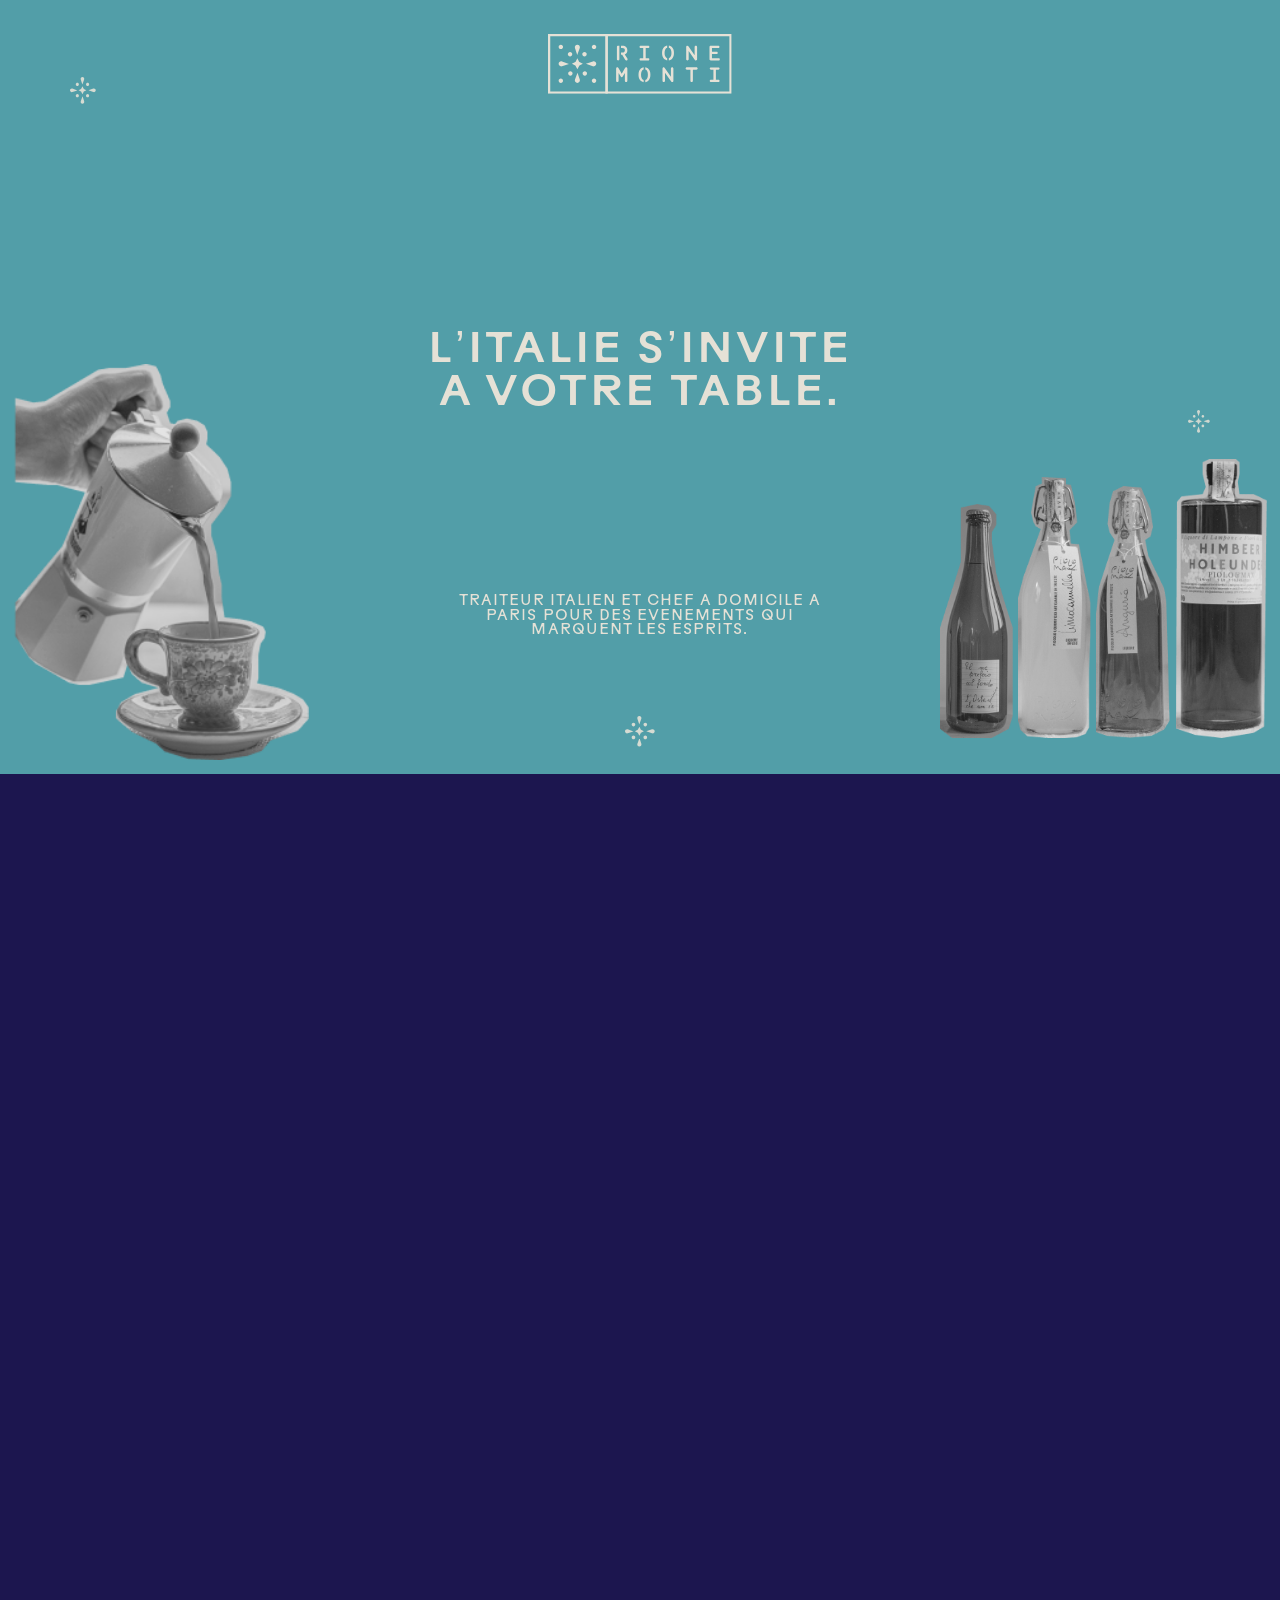
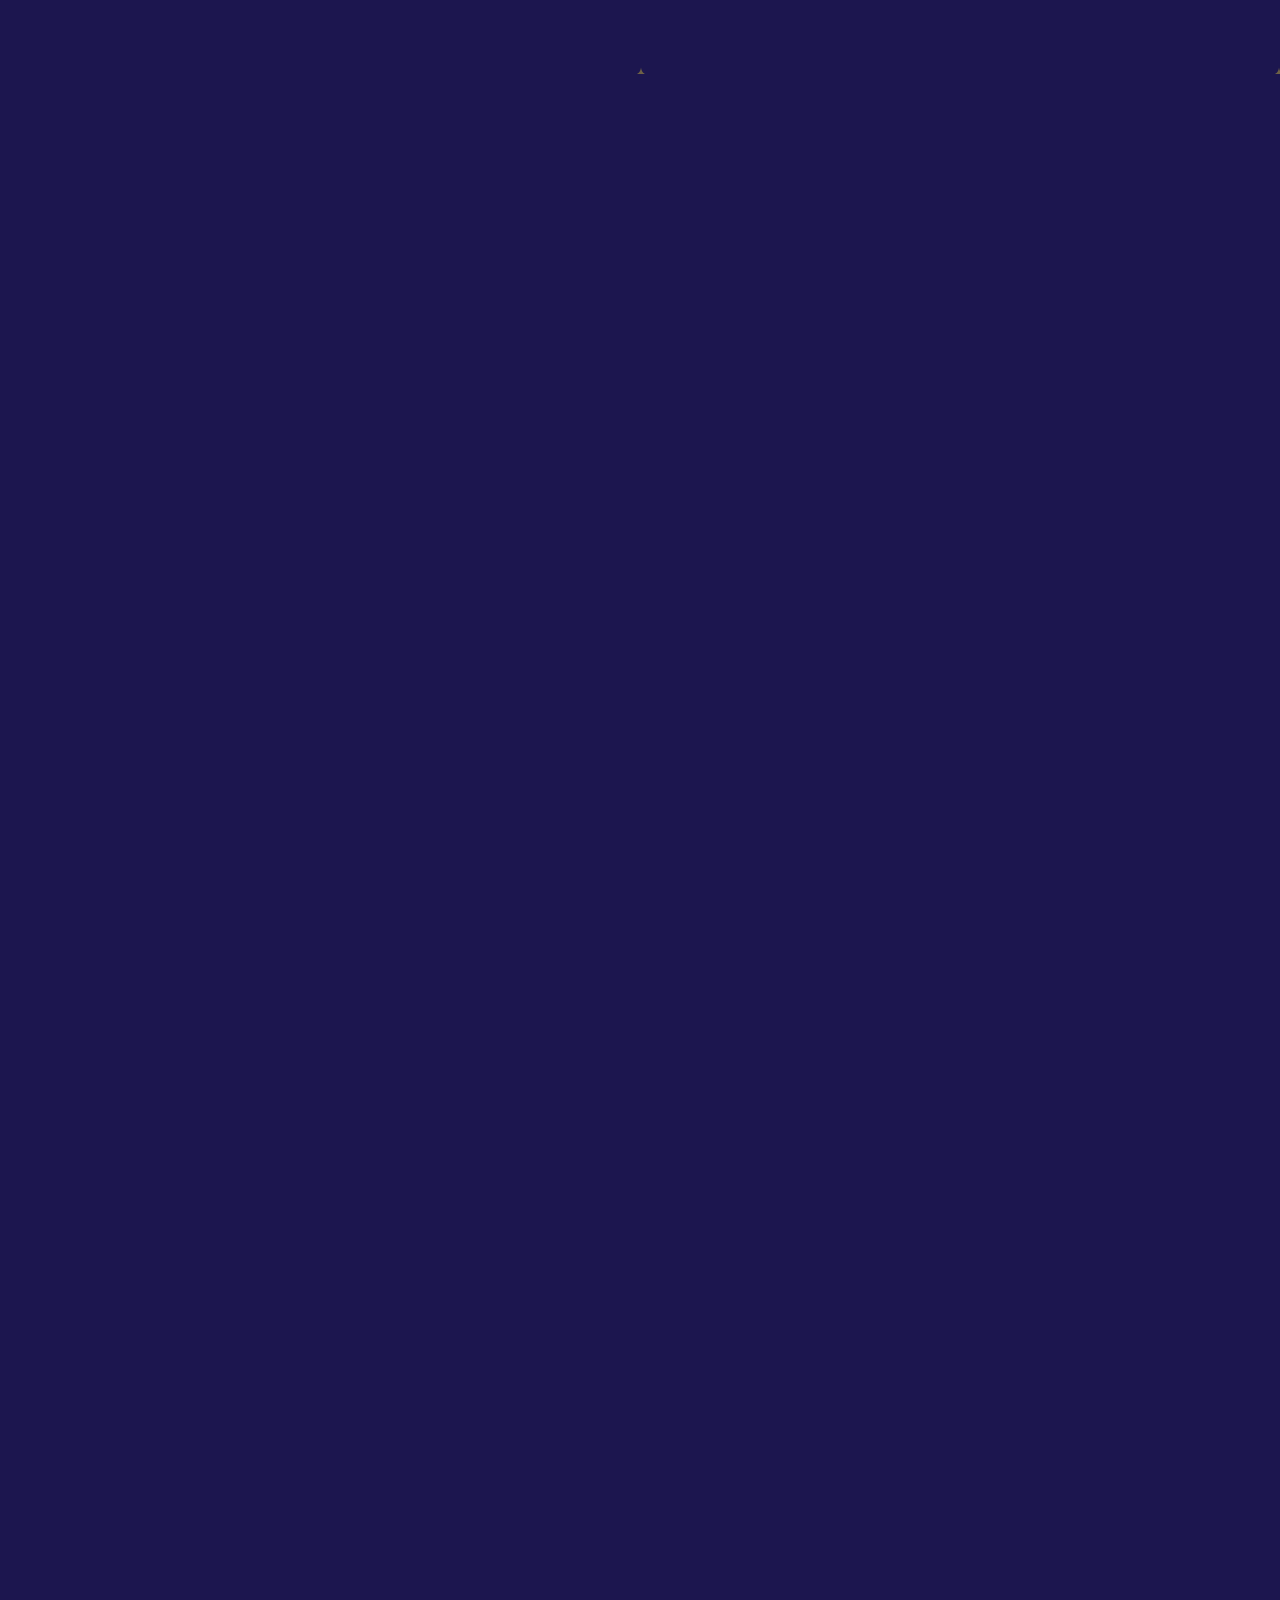
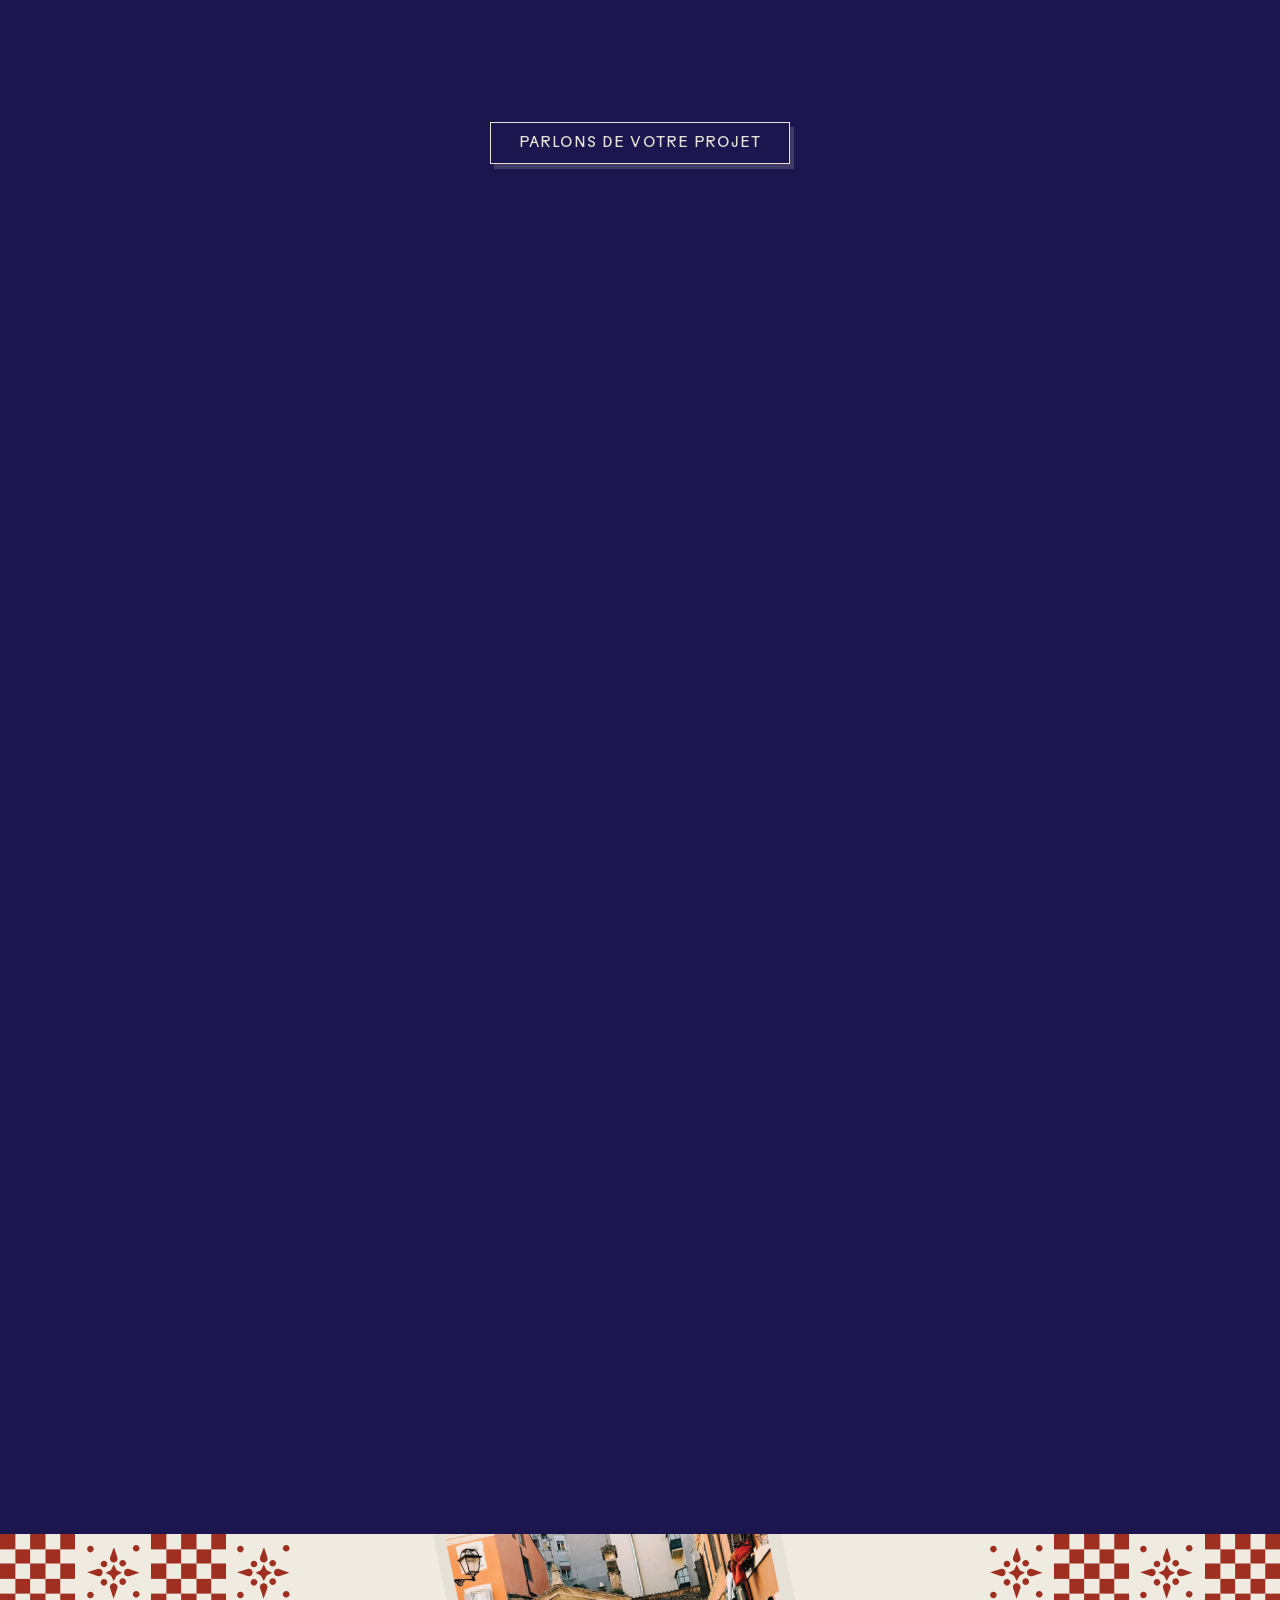
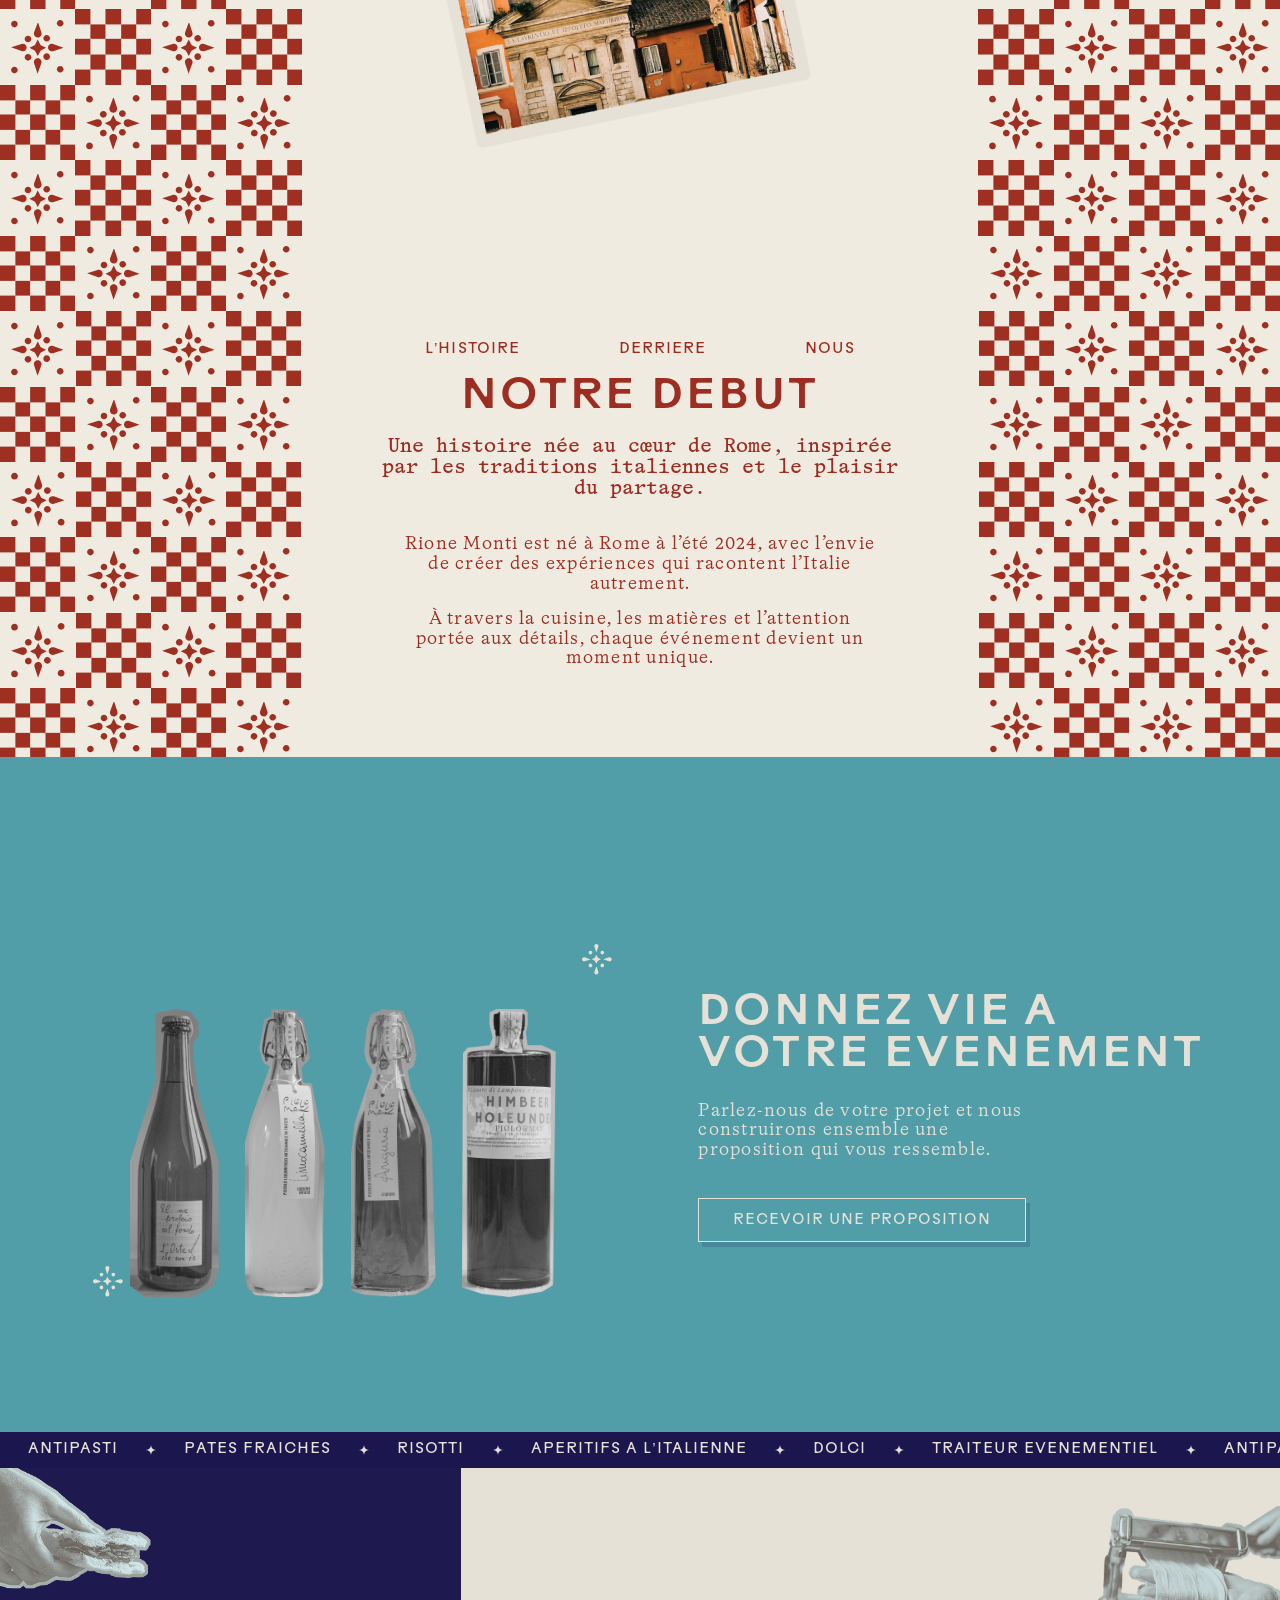
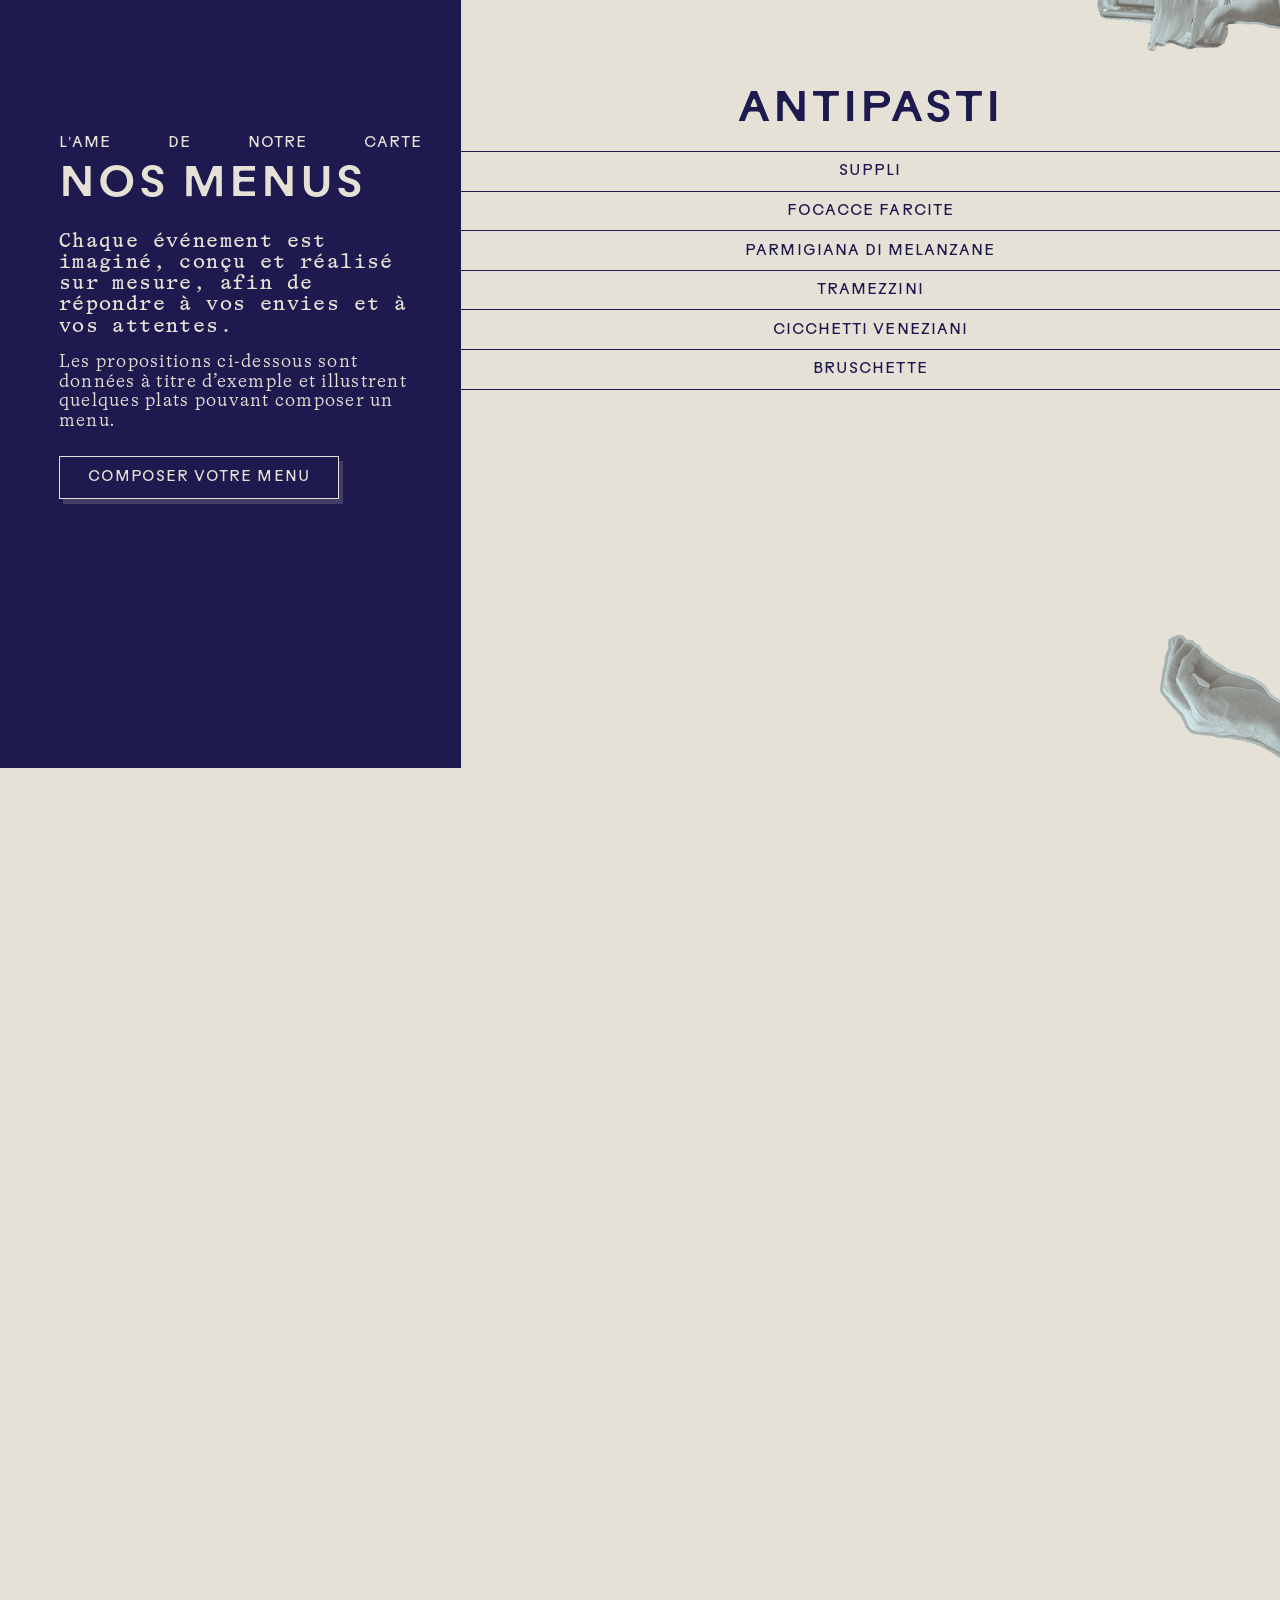
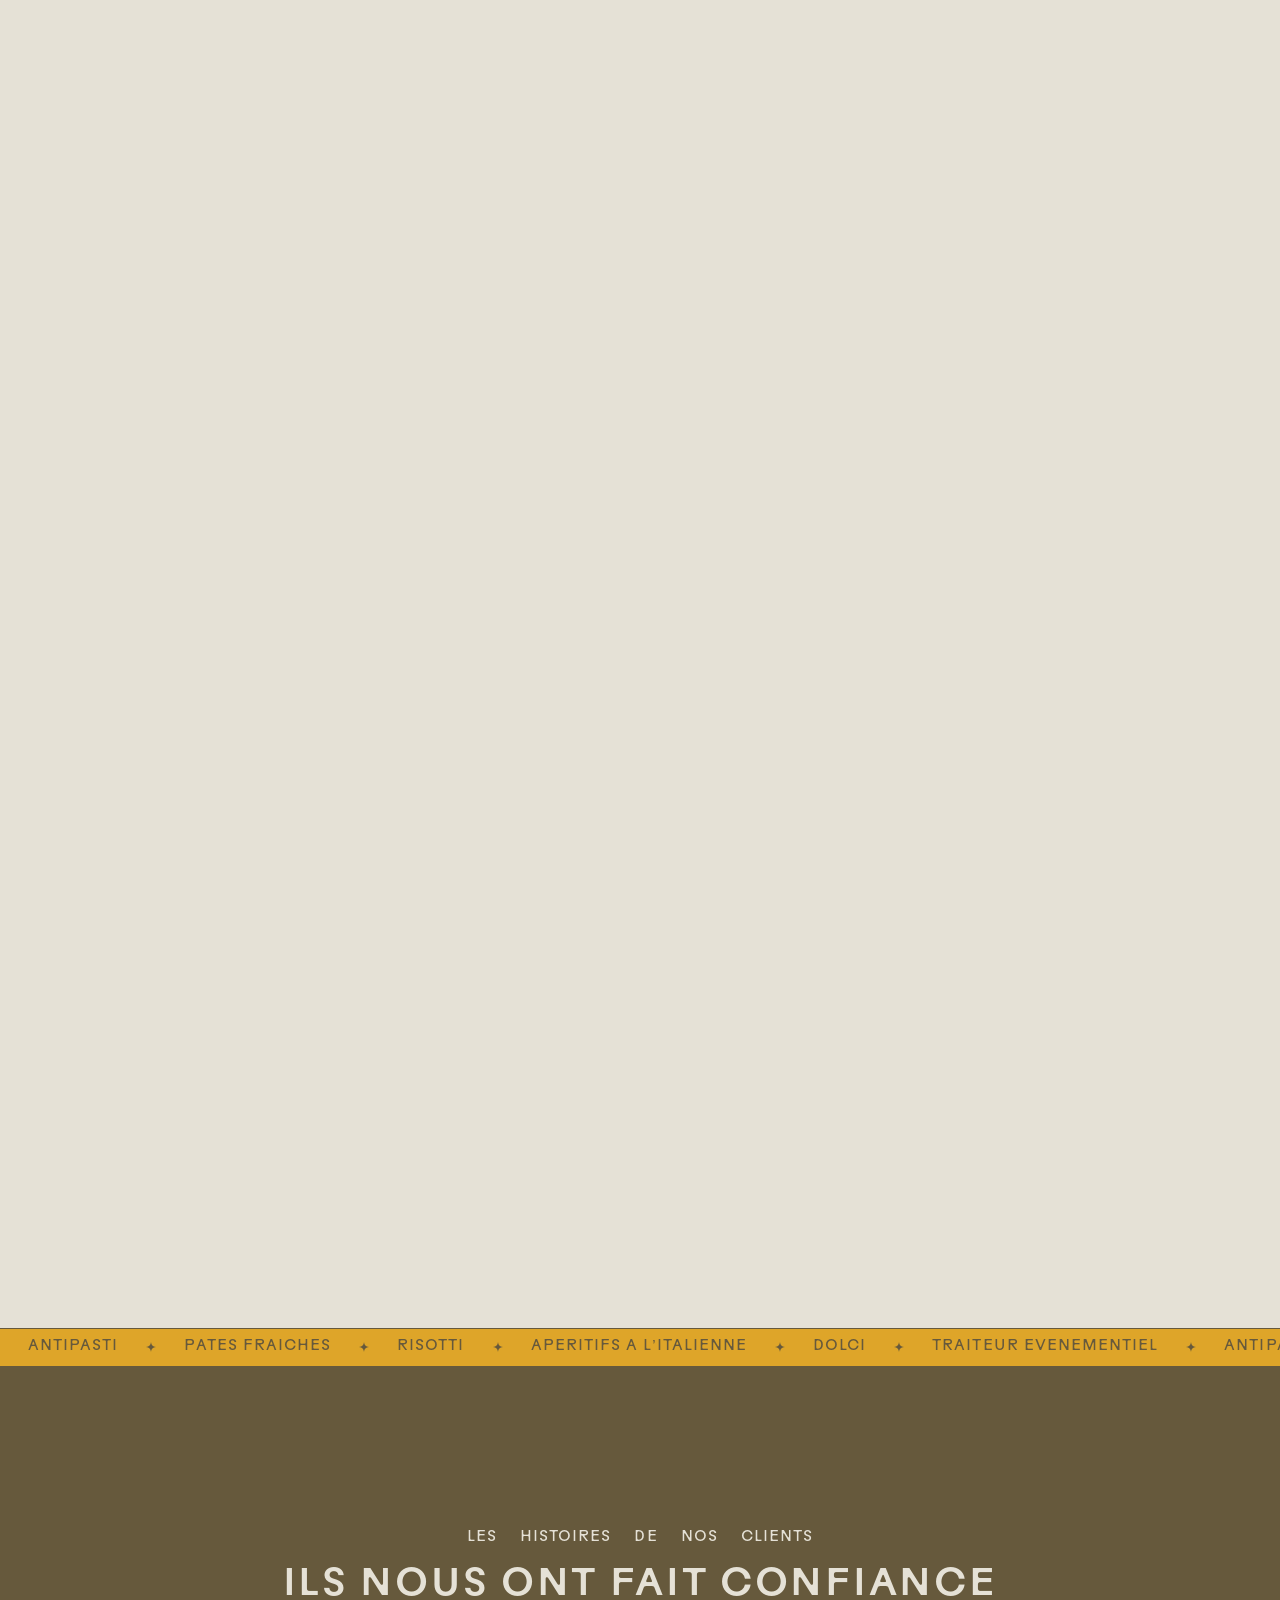
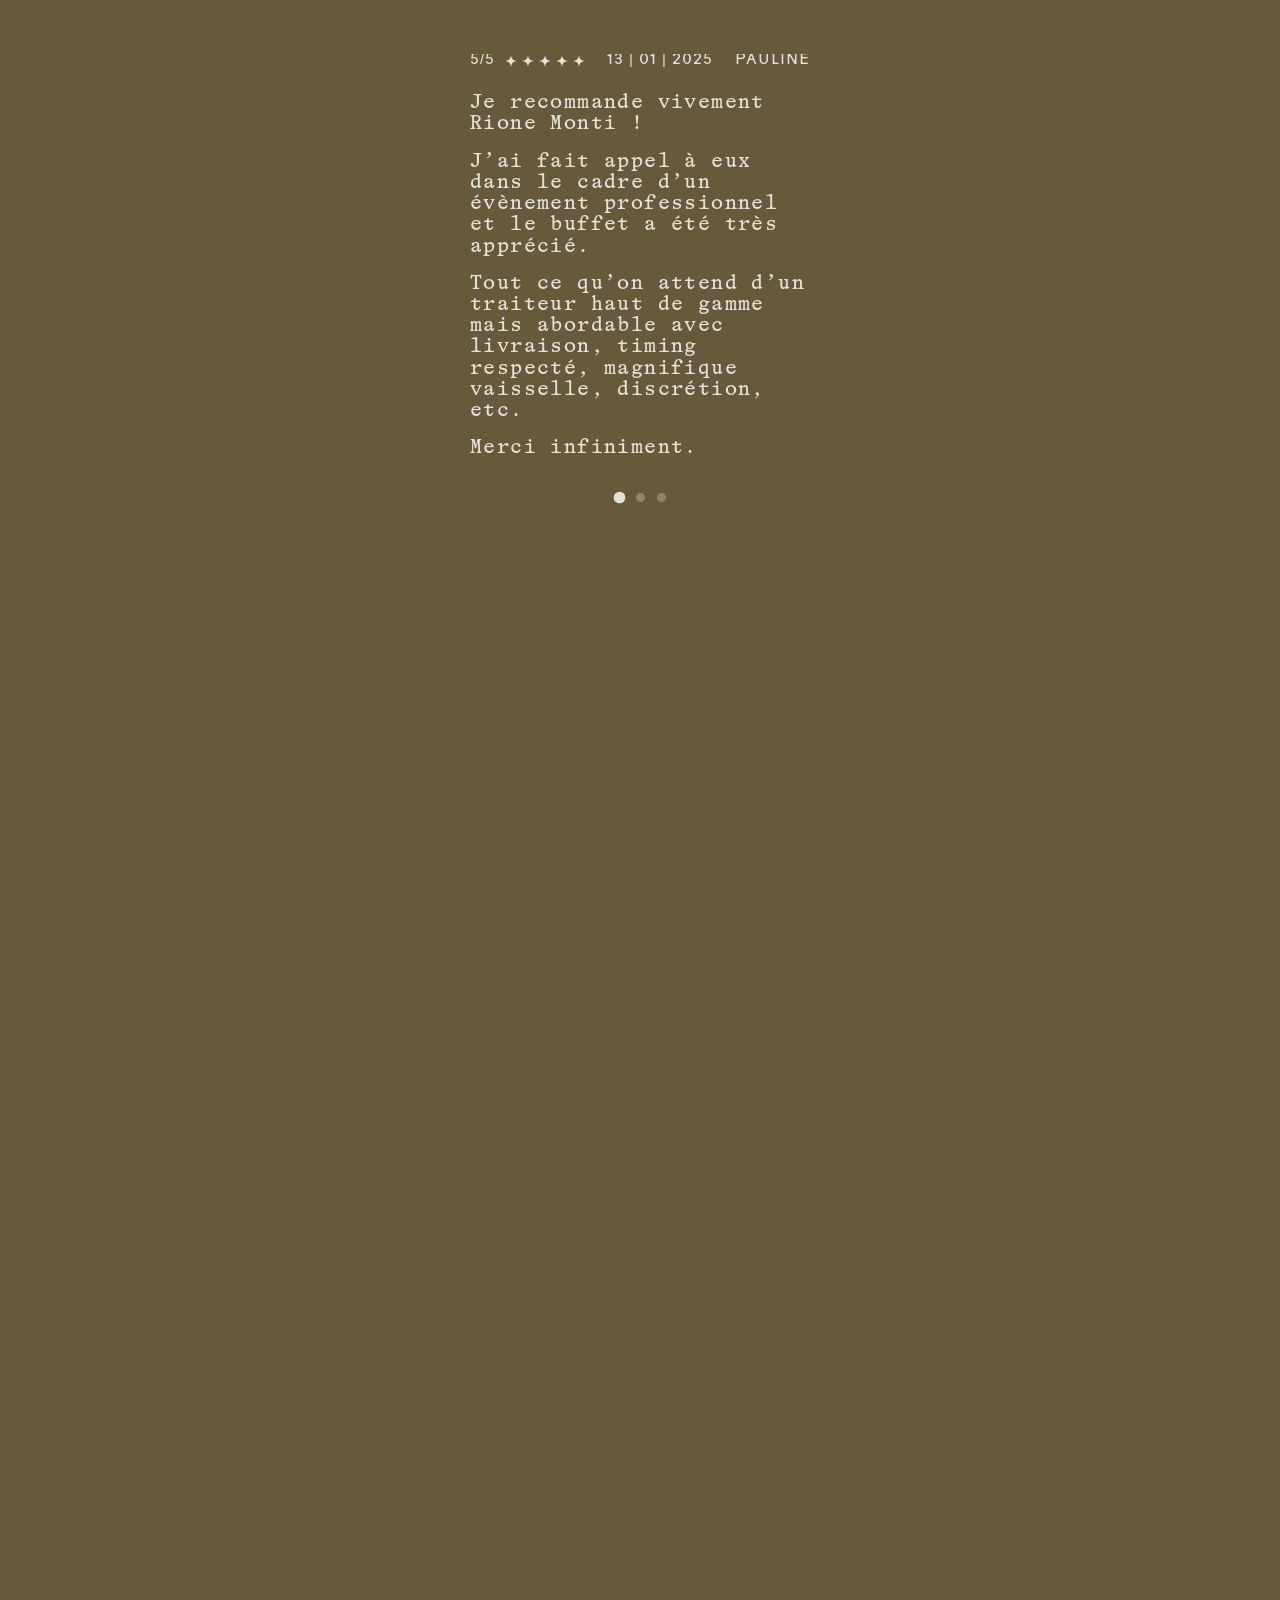
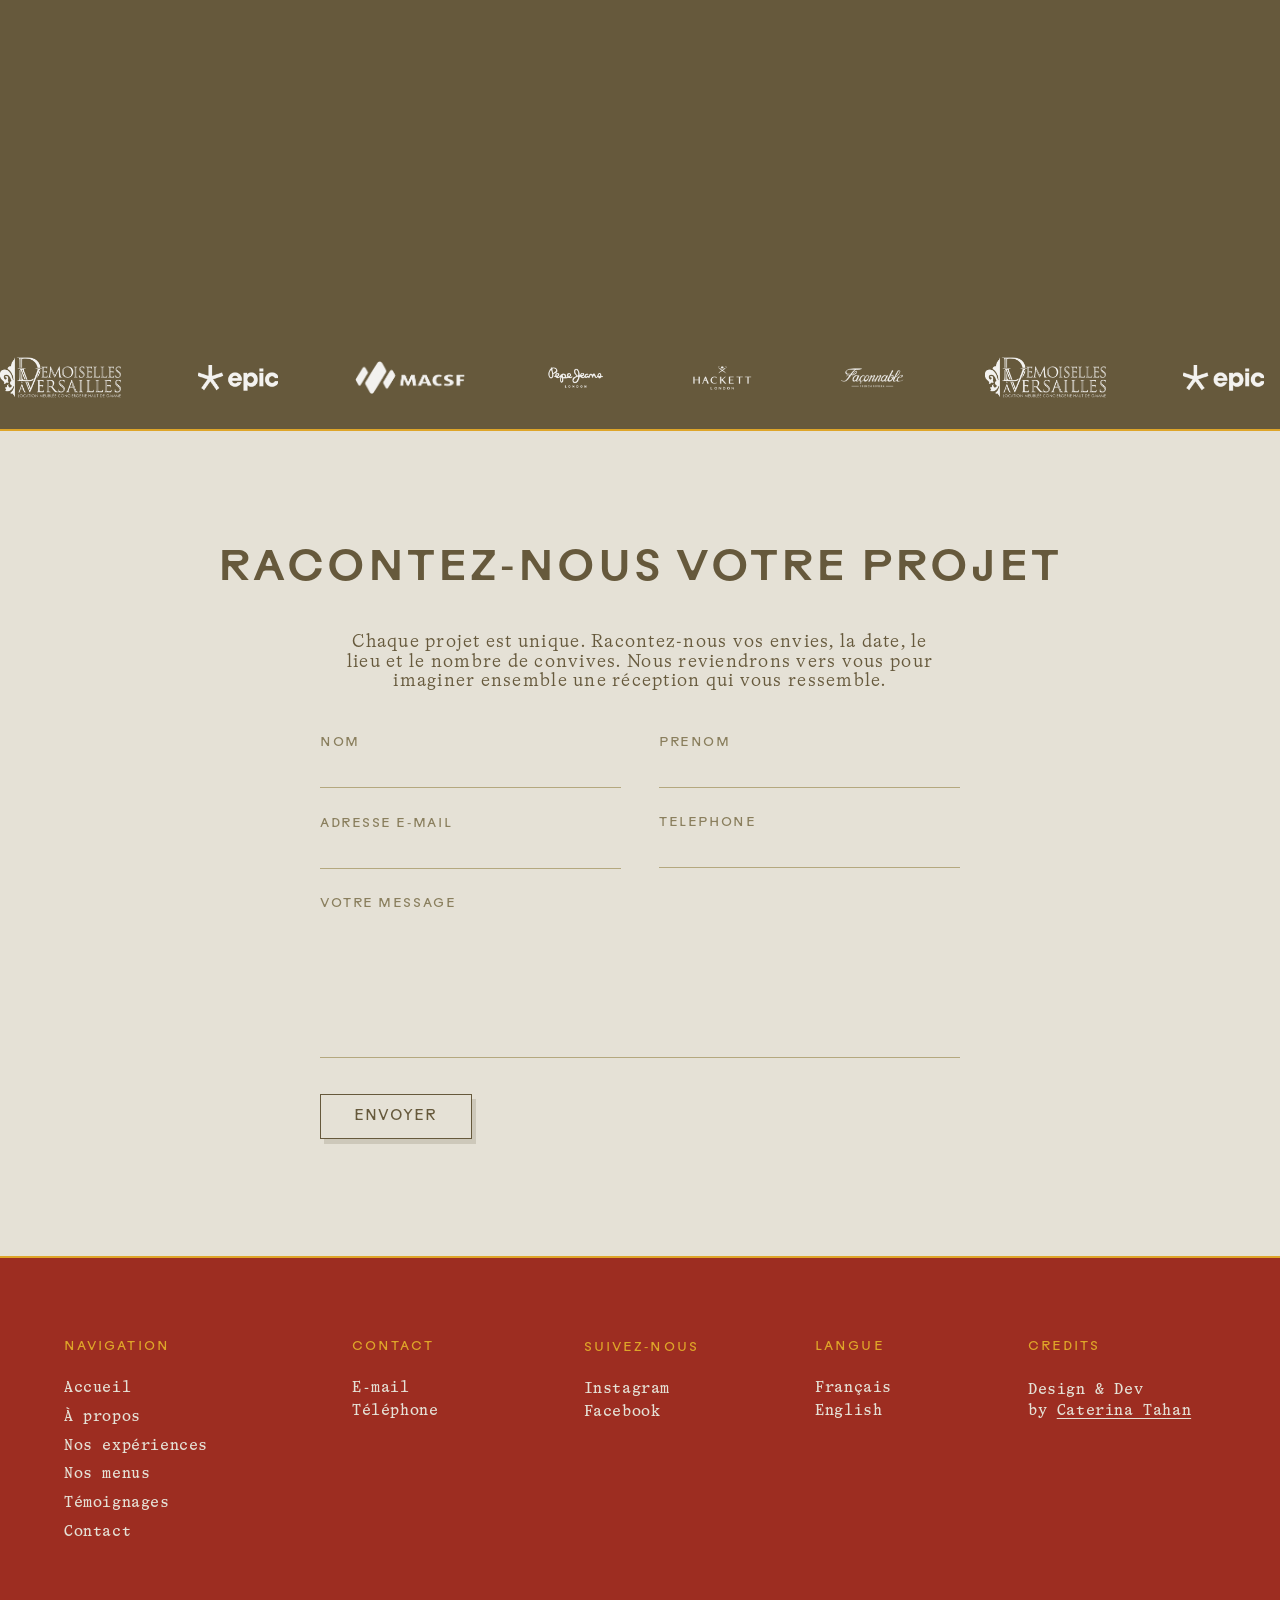
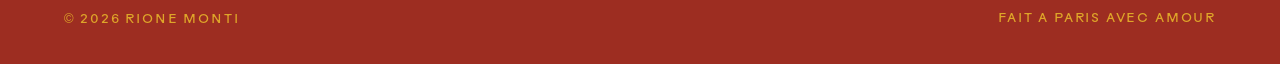
==== commit b7c32143: "Update /preview/: bump cache to v=10 (tile button)" ====
--- a/preview/index.html
+++ b/preview/index.html
@@ -9,7 +9,7 @@
 <meta property="og:description" content="L'Italie s'invite à votre table.">
 <meta property="og:type" content="website">
 <link rel="icon" href="assets/logo-v2.svg">
-<link rel="stylesheet" href="styles.css?v=8">
+<link rel="stylesheet" href="styles.css?v=10">
 </head>
 <body>
 <div style="font-family:'TimezoneMono',monospace;color:#E5E1D6;width:100%;overflow-x:clip;position:relative;">
@@ -542,6 +542,6 @@
   </div></div>
 </div>
 <button class="rm-totop" data-action="toTop" aria-label="Retour en haut"><svg viewBox="0 0 24 24" fill="none" stroke="currentColor" stroke-width="2.2" stroke-linecap="round" stroke-linejoin="round"><path d="M12 19V5M5 12l7-7 7 7"/></svg></button>
-<script src="script.js?v=8"></script>
+<script src="script.js?v=10"></script>
 </body>
 </html>
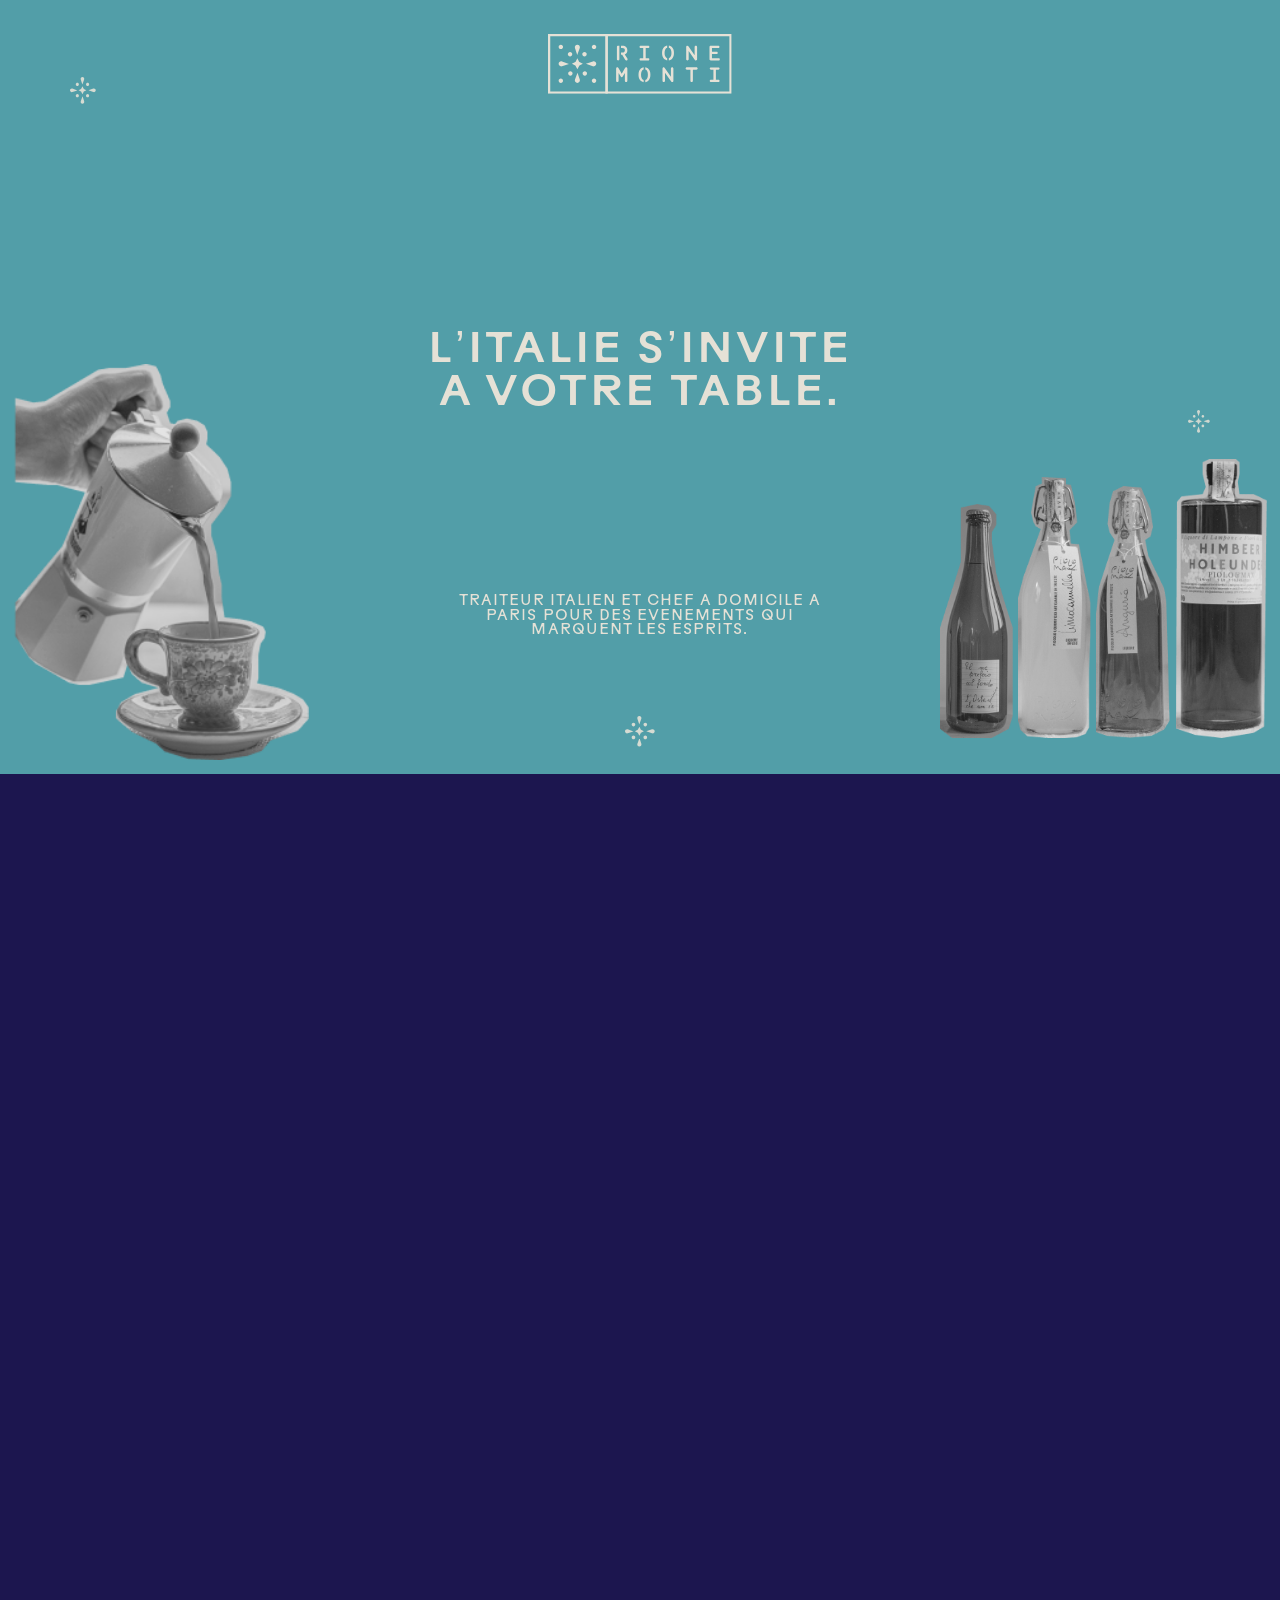
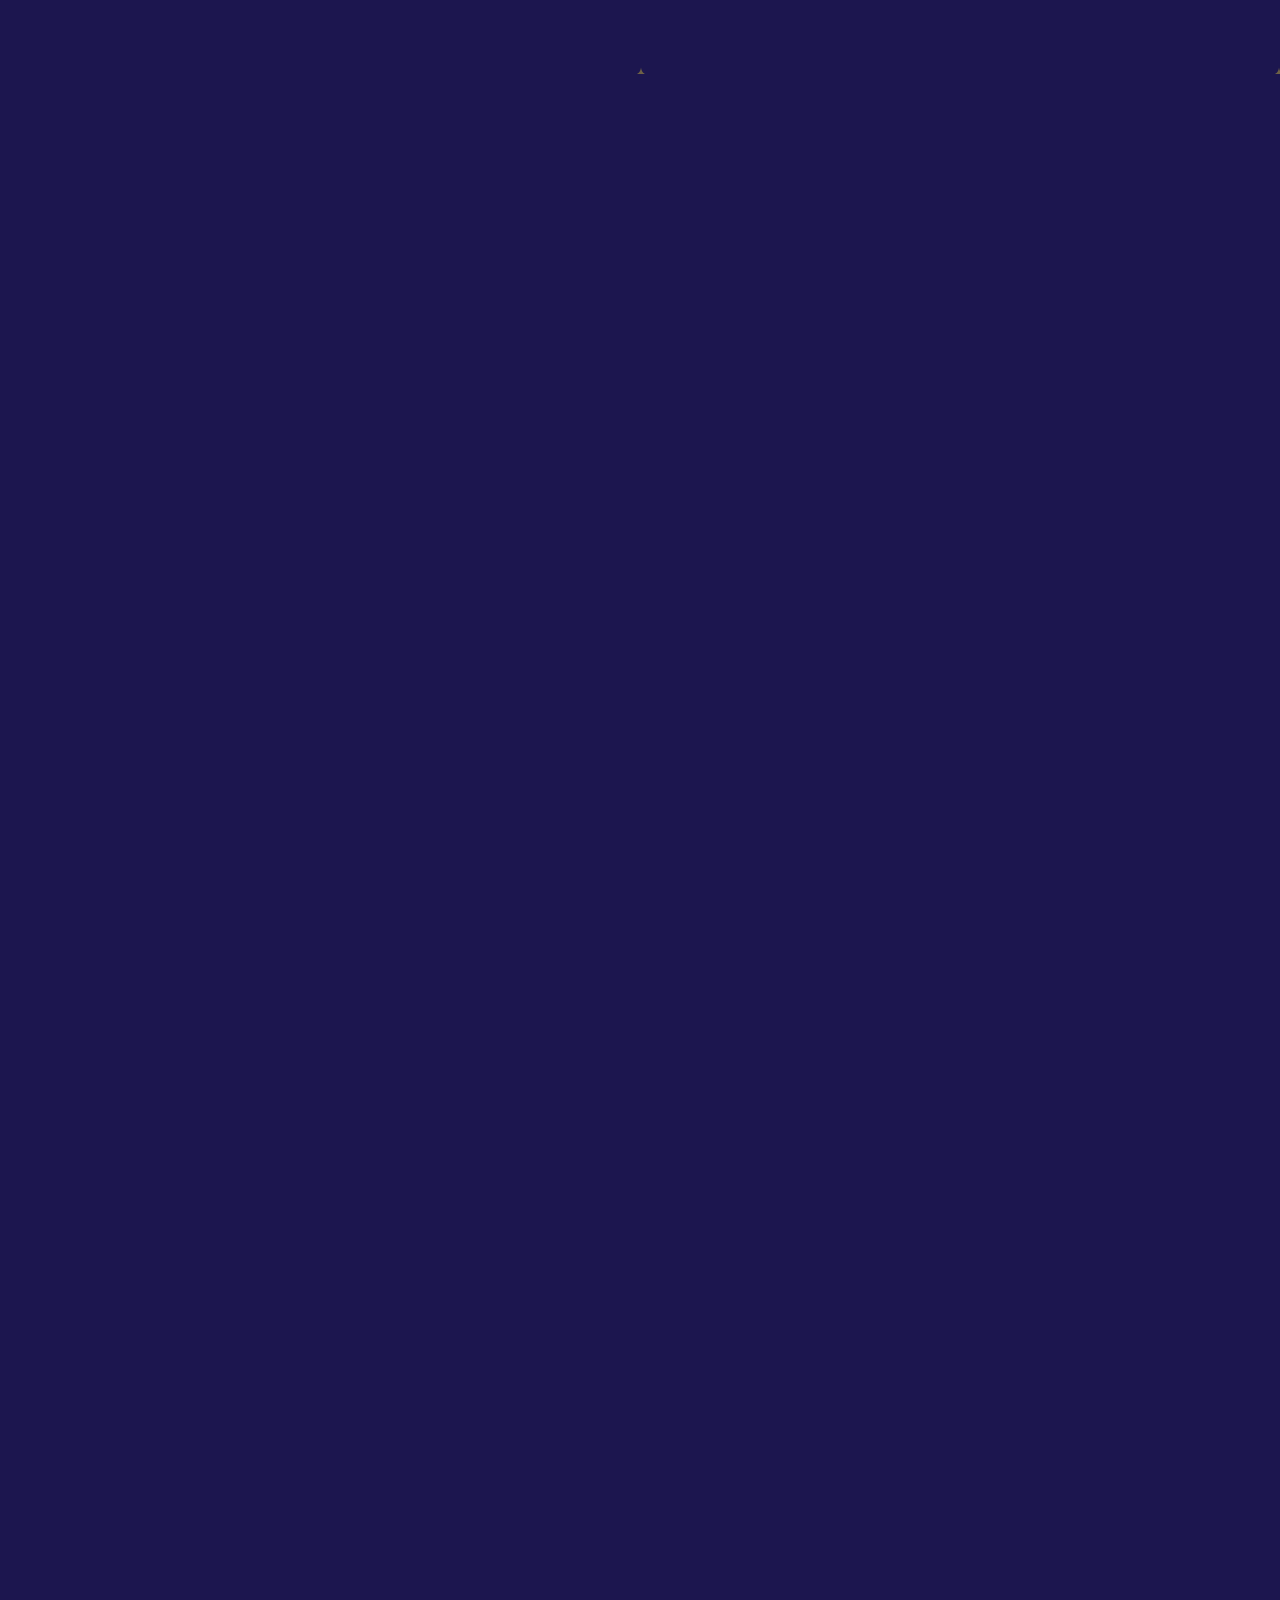
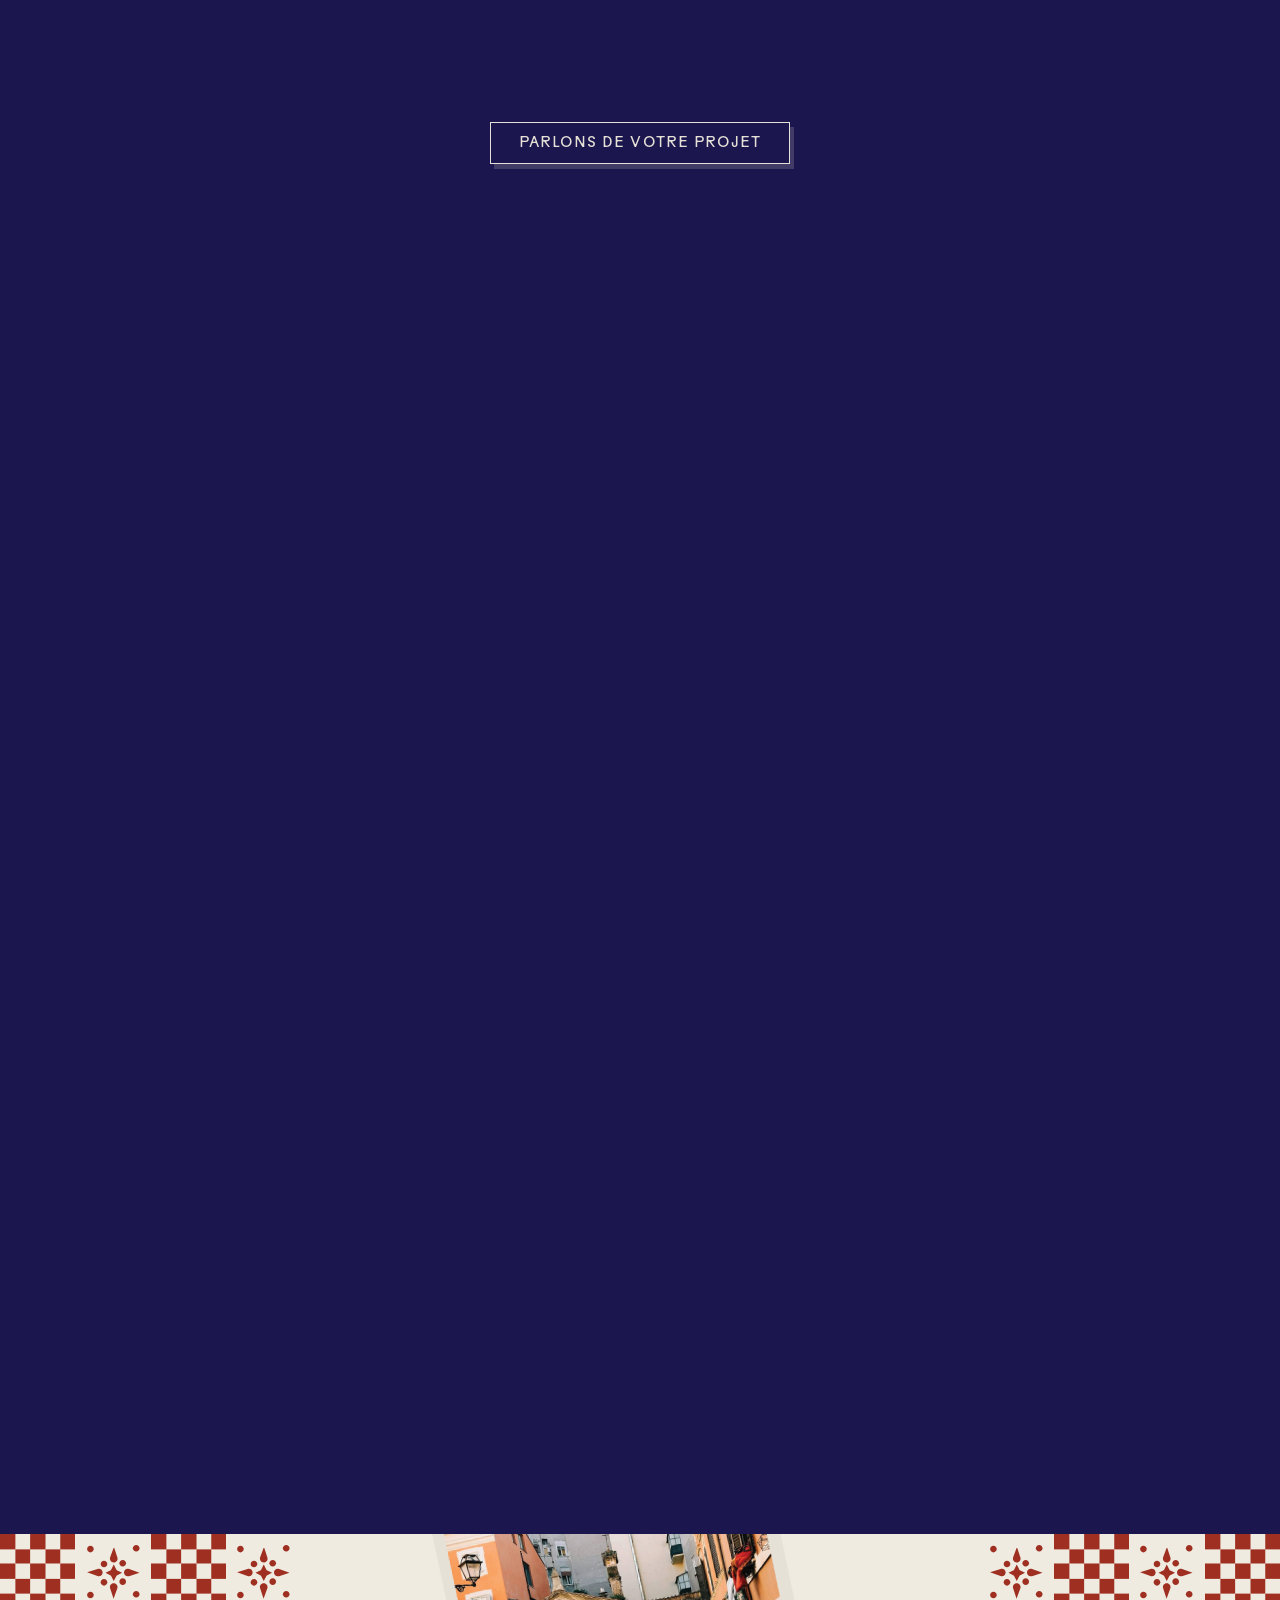
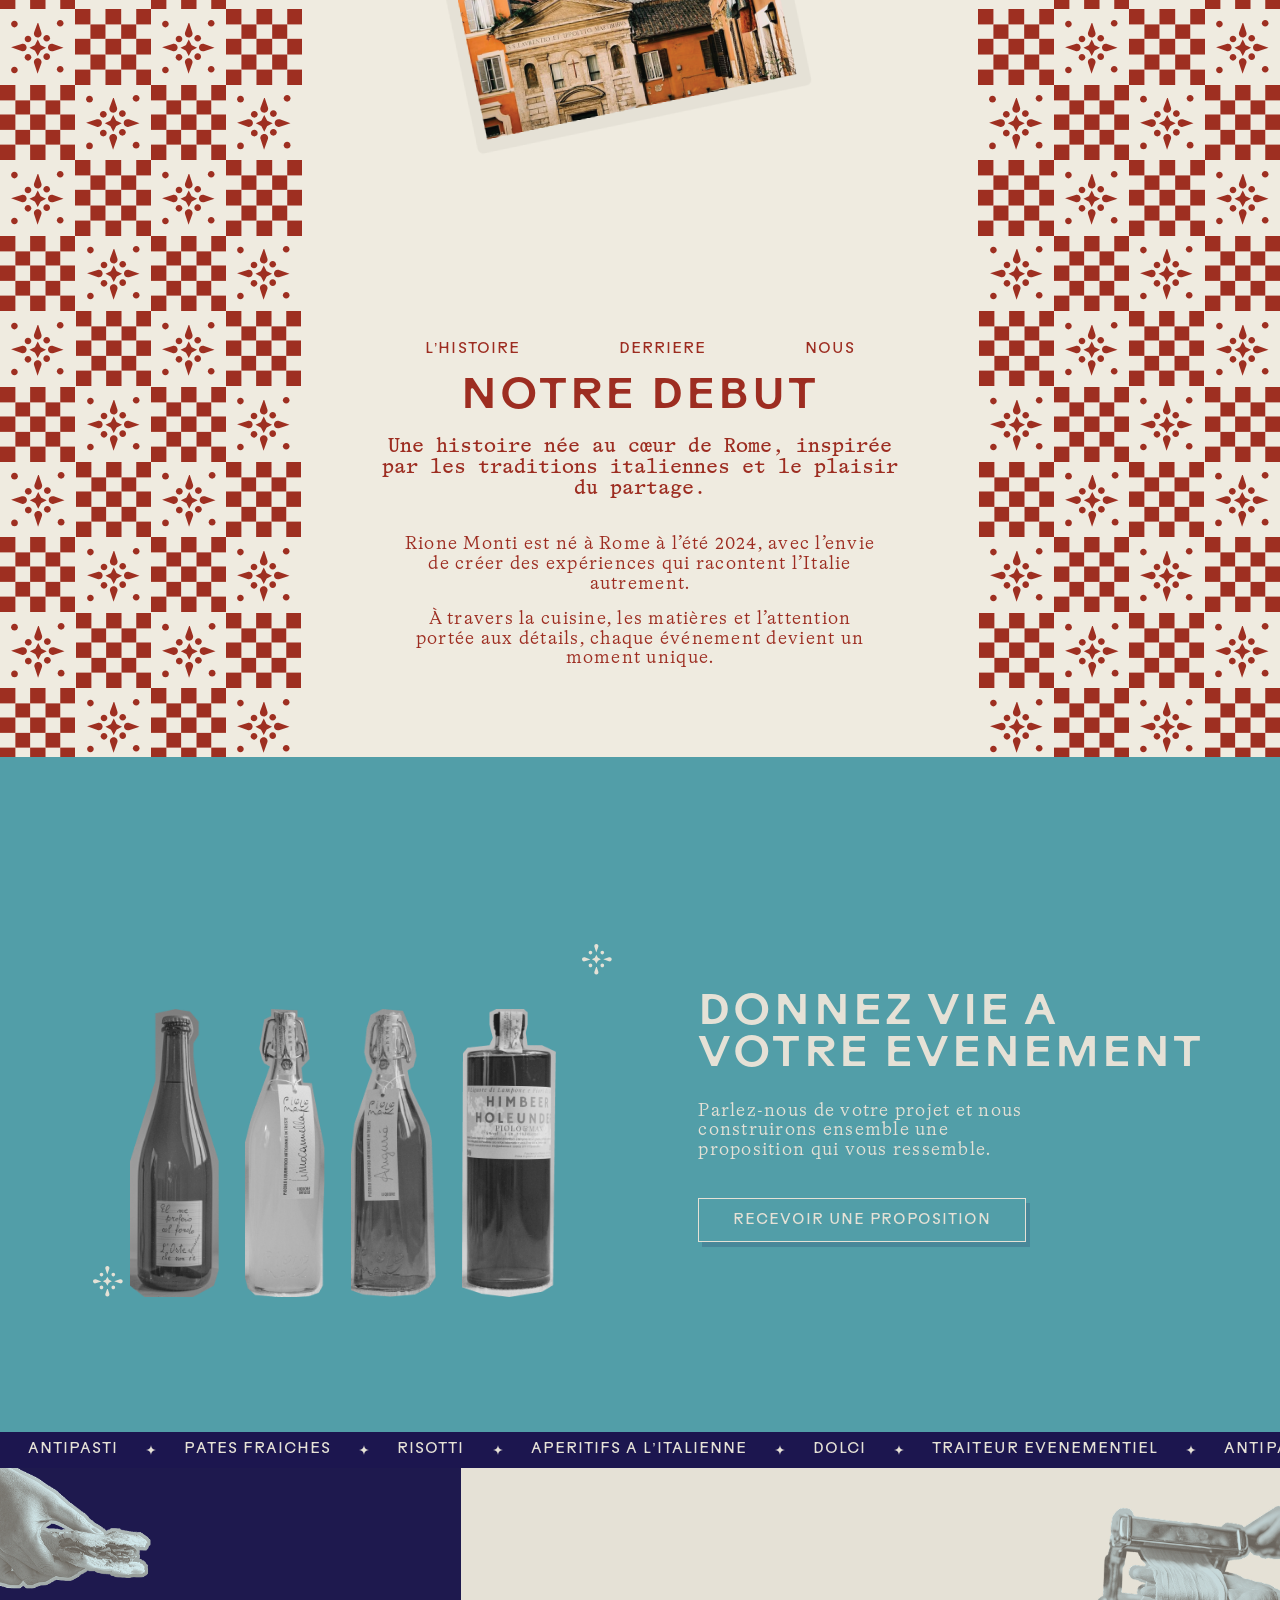
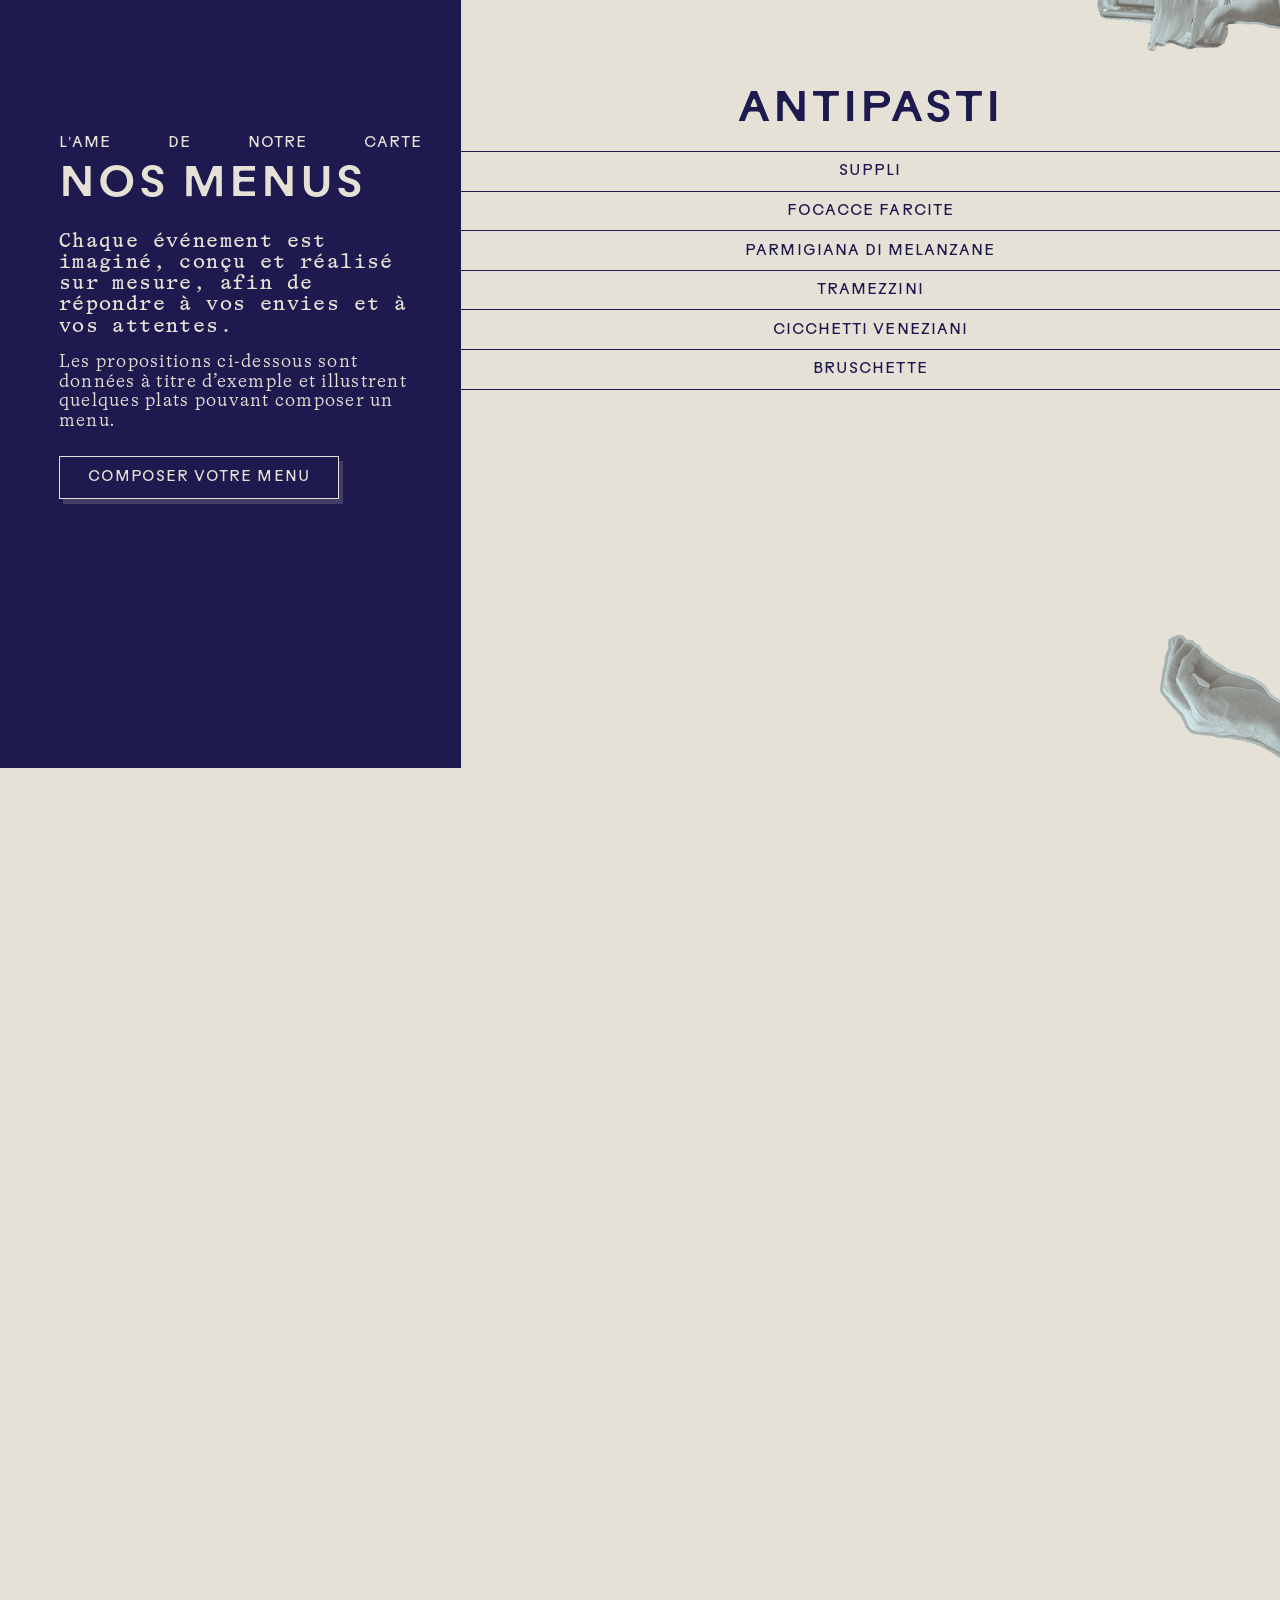
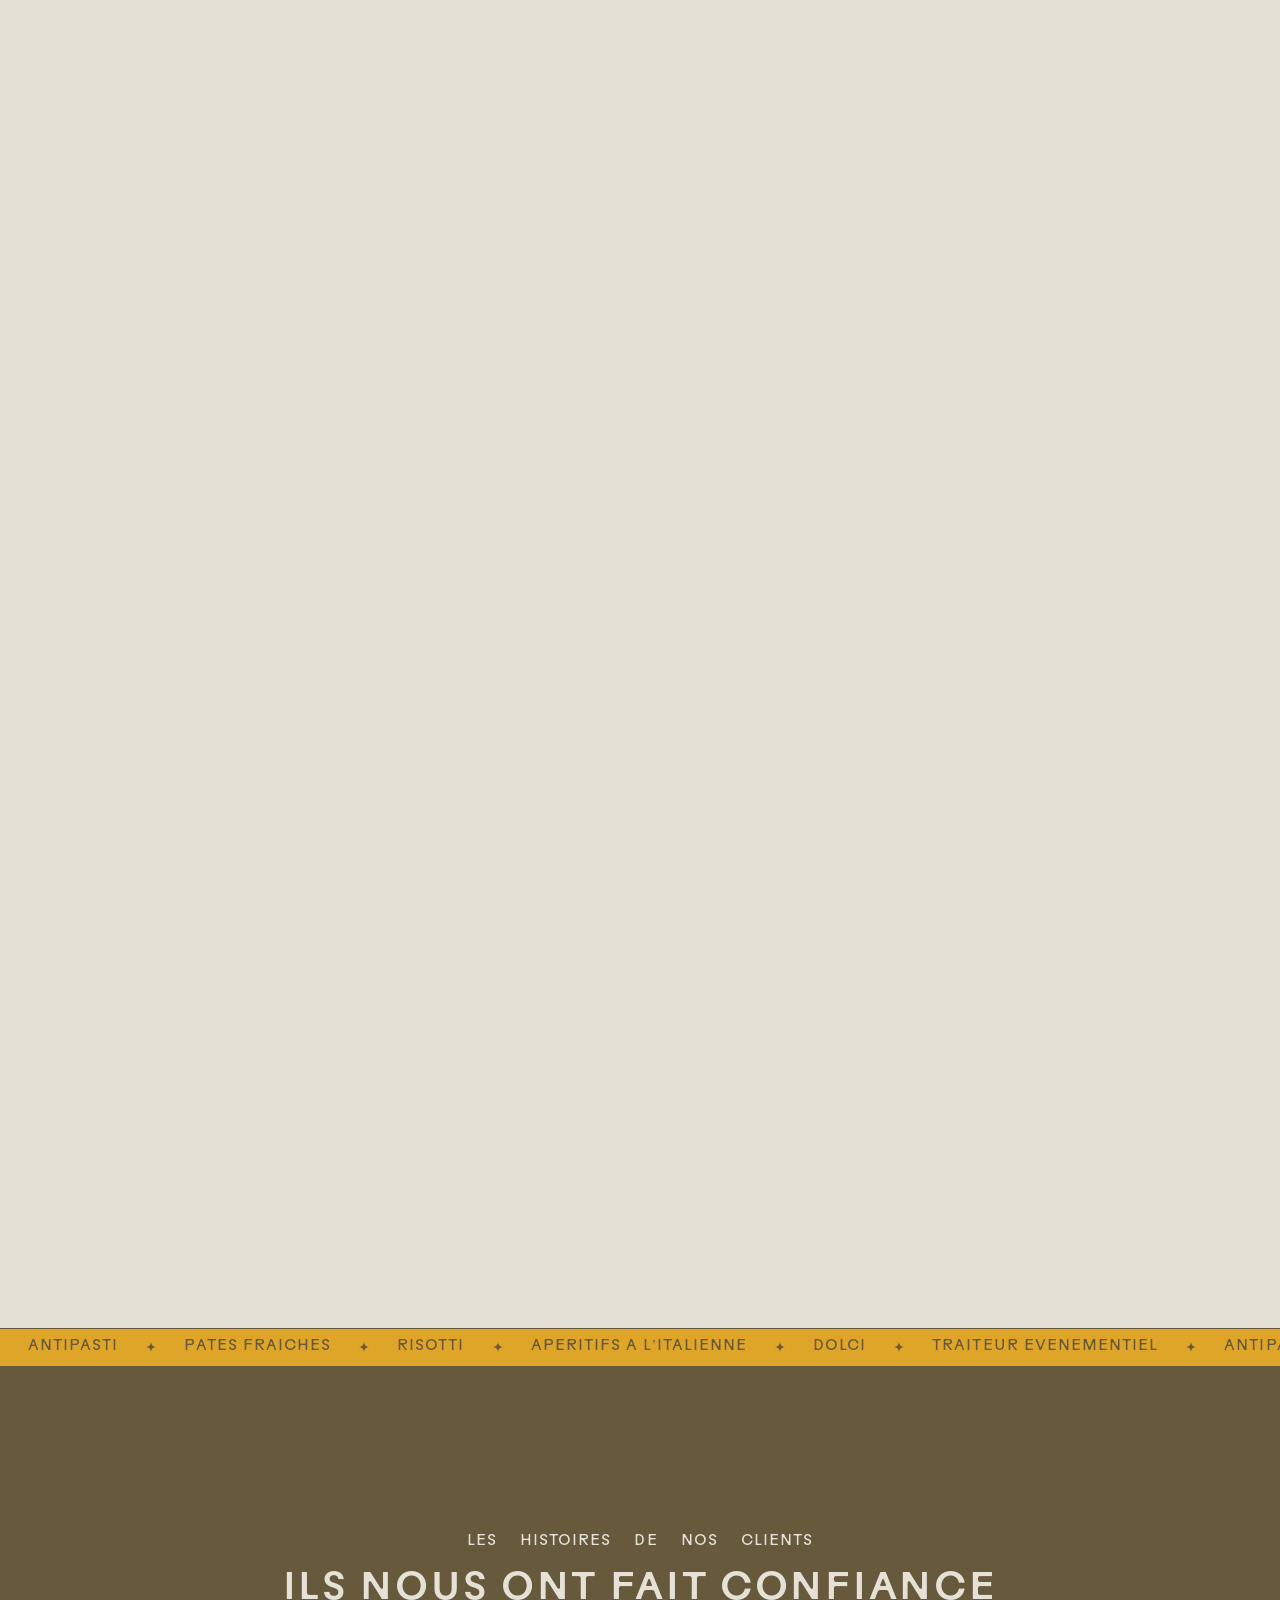
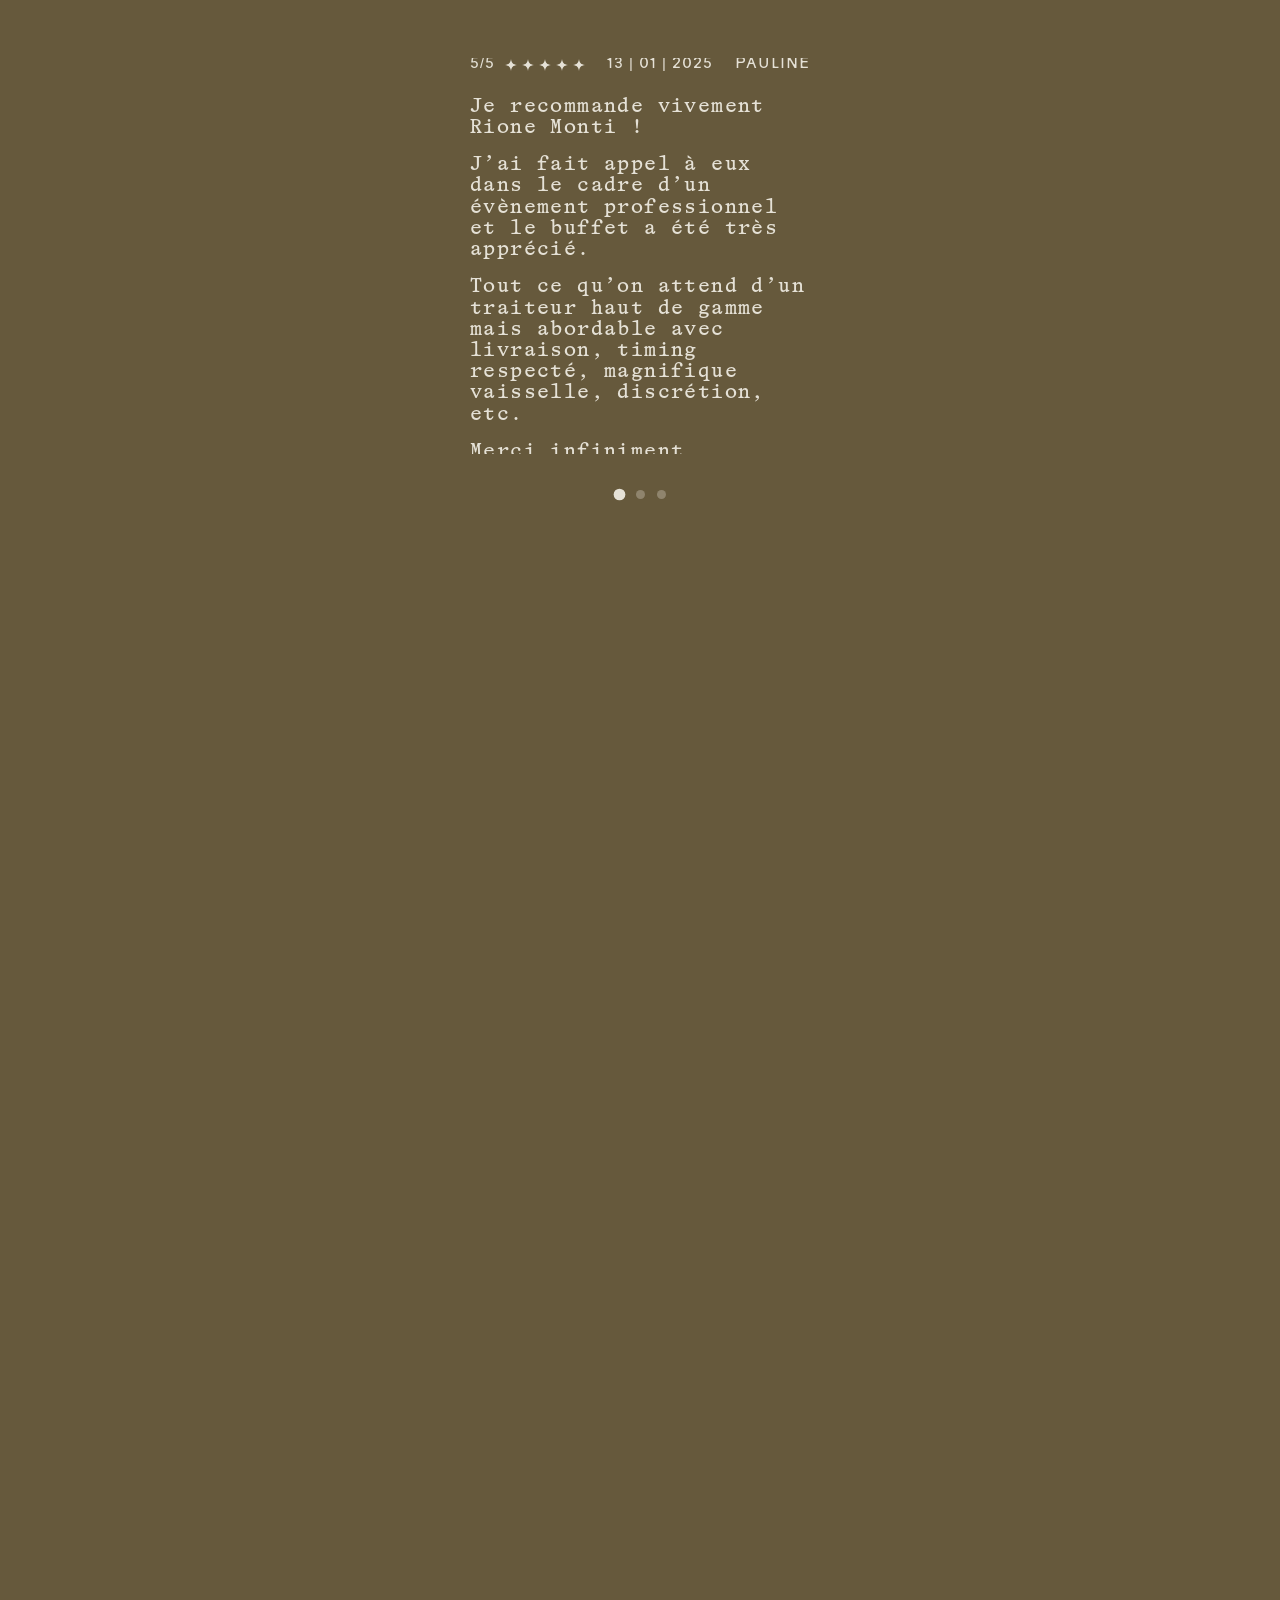
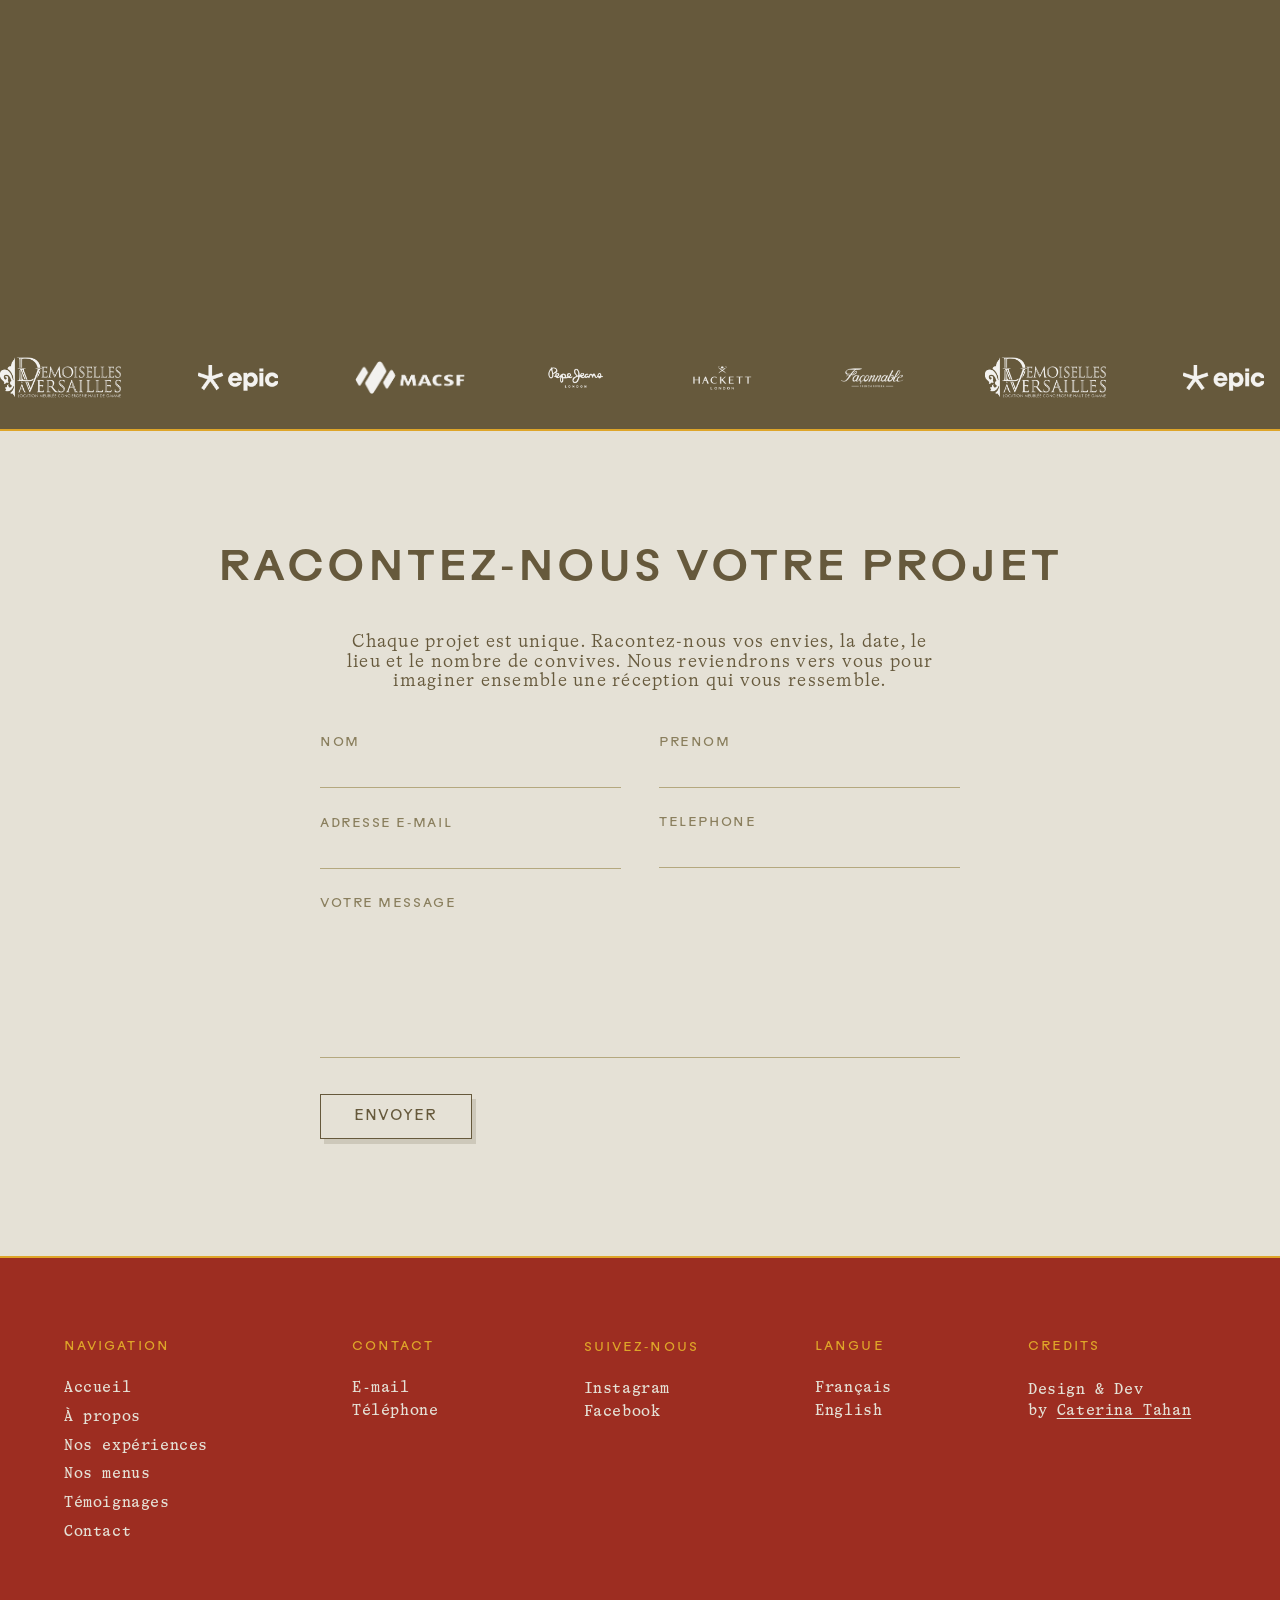
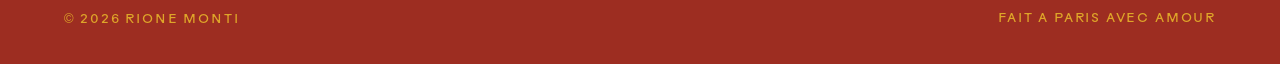
==== commit c0882930: "Update /preview/: H1-scale menu items, v=14 Co-Authored-By: Claude Opus 4.8 (1M context) <noreply@an" ====
--- a/preview/index.html
+++ b/preview/index.html
@@ -9,13 +9,13 @@
 <meta property="og:description" content="L'Italie s'invite à votre table.">
 <meta property="og:type" content="website">
 <link rel="icon" href="assets/logo-v2.svg">
-<link rel="stylesheet" href="styles.css?v=10">
+<link rel="stylesheet" href="styles.css?v=14">
 </head>
 <body>
 <div style="font-family:'TimezoneMono',monospace;color:#E5E1D6;width:100%;overflow-x:clip;position:relative;">
 
   <!-- Scroll menu button + overlay -->
-  <button data-ref="menuBtn" data-action="toggleMenu" aria-label="Menu" class="rm-menubtn" style="opacity:0;pointer-events:none;transform:translateY(-8px);"><span class="rm-star"></span></button>
+  <button data-ref="menuBtn" data-action="toggleMenu" aria-label="Menu" class="rm-menubtn" style="opacity:0;pointer-events:none;transform:translateY(-8px);"><svg viewBox="0 0 90 92" xmlns="http://www.w3.org/2000/svg" aria-hidden="true"><path d="M59.5281 47.4268L50.6368 51.9125C50.3228 52.061 50.0749 52.3248 49.9262 52.6217L45.4311 61.4942L40.9358 52.6217C40.7871 52.3083 40.5227 52.061 40.2252 51.9125L31.334 47.4268L40.2252 42.9411C40.5392 42.7926 40.7871 42.5288 40.9358 42.2319L45.4311 33.3594L49.9262 42.2319C50.0749 42.5453 50.3394 42.7926 50.6368 42.9411L59.5281 47.4268Z"/><path d="M28.8054 69.2139C31.927 69.2139 34.4574 66.6887 34.4574 63.5738C34.4574 60.4588 31.927 57.9336 28.8054 57.9336C25.6839 57.9336 23.1533 60.4588 23.1533 63.5738C23.1533 66.6887 25.6839 69.2139 28.8054 69.2139Z"/><path d="M28.8054 37.96C31.927 37.96 34.4574 35.4348 34.4574 32.3199C34.4574 29.2049 31.927 26.6797 28.8054 26.6797C25.6839 26.6797 23.1533 29.2049 23.1533 32.3199C23.1533 35.4348 25.6839 37.96 28.8054 37.96Z"/><path d="M60.6852 68.0928C63.8067 68.0928 66.3372 65.5676 66.3372 62.4527C66.3372 59.3377 63.8067 56.8125 60.6852 56.8125C57.5637 56.8125 55.0332 59.3377 55.0332 62.4527C55.0332 65.5676 57.5637 68.0928 60.6852 68.0928Z"/><path d="M60.6852 36.626C63.8067 36.626 66.3372 34.1008 66.3372 30.9859C66.3372 27.8709 63.8067 25.3457 60.6852 25.3457C57.5637 25.3457 55.0332 27.8709 55.0332 30.9859C55.0332 34.1008 57.5637 36.626 60.6852 36.626Z"/><path d="M5.66871 12.6143C8.79024 12.6143 11.3207 10.0891 11.3207 6.97414C11.3207 3.85917 8.79024 1.33398 5.66871 1.33398C2.54718 1.33398 0.0166016 3.85917 0.0166016 6.97414C0.0166016 10.0891 2.54718 12.6143 5.66871 12.6143Z"/><path d="M83.6736 11.2803C86.7951 11.2803 89.3256 8.75514 89.3256 5.64017C89.3256 2.52519 86.7951 0 83.6736 0C80.5521 0 78.0215 2.52519 78.0215 5.64017C78.0215 8.75514 80.5521 11.2803 83.6736 11.2803Z"/><path d="M5.66871 90.8526C8.79024 90.8526 11.3207 88.3274 11.3207 85.2124C11.3207 82.0974 8.79024 79.5723 5.66871 79.5723C2.54718 79.5723 0.0166016 82.0974 0.0166016 85.2124C0.0166016 88.3274 2.54718 90.8526 5.66871 90.8526Z"/><path d="M83.6736 89.5323C86.7951 89.5323 89.3256 87.0071 89.3256 83.8921C89.3256 80.7771 86.7951 78.252 83.6736 78.252C80.5521 78.252 78.0215 80.7771 78.0215 83.8921C78.0215 87.0071 80.5521 89.5323 83.6736 89.5323Z"/><path d="M89.3259 47.2279L71.6096 40.7632C67.3458 39.213 62.8506 42.3629 62.8506 46.8816C62.8506 51.3179 67.1805 54.4513 71.4113 53.066L89.3425 47.2114L89.3259 47.2279Z"/><path d="M0.0164417 46.5364L17.7328 53.0012C21.9966 54.5514 26.4918 51.4015 26.4918 46.8827C26.4918 42.4465 22.1619 39.3131 17.9311 40.6984L0 46.5529L0.0164417 46.5364Z"/><path d="M45.0845 91.4646L51.5629 73.7855C53.1163 69.5307 49.9599 65.0449 45.4316 65.0449C40.986 65.0449 37.846 69.3657 39.2342 73.5876L45.1011 91.4811L45.0845 91.4646Z"/><path d="M45.7785 3.21571L39.3002 20.8948C37.7467 25.1497 40.9033 29.6354 45.4315 29.6354C49.8771 29.6354 53.0171 25.3146 51.6289 21.0927L45.762 3.19922L45.7785 3.21571Z"/></svg></button>
   
 
   <!-- HERO v2 -->
@@ -493,10 +493,10 @@
     </div>
 
     <!-- decorative stencil stickers (user SVGs, site About layout) -->
-    <img src="assets/menu-stamp-01.svg" alt="" style="position:absolute;top:12%;left:5%;width:clamp(150px,15vw,240px);transform:rotate(-2deg);pointer-events:none;">
-    <img src="assets/menu-stamp-03.svg" alt="" style="position:absolute;top:11%;right:5.5%;width:clamp(120px,12vw,190px);transform:rotate(2deg);pointer-events:none;">
-    <img src="assets/menu-stamp-02.svg" alt="" style="position:absolute;top:52%;left:6%;width:clamp(120px,12vw,190px);transform:rotate(-1.5deg);pointer-events:none;">
-    <img src="assets/menu-stamp-04.svg" alt="" style="position:absolute;bottom:10%;right:6%;width:clamp(90px,9vw,140px);transform:rotate(3deg);pointer-events:none;">
+    <span class="rm-ovstamp s1" style="position:absolute;top:12%;left:5%;width:clamp(150px,15vw,240px);aspect-ratio:276/161;transform:rotate(-2deg);-webkit-mask:url('assets/menu-stamp-01.svg') center/contain no-repeat;mask:url('assets/menu-stamp-01.svg') center/contain no-repeat;"></span>
+    <span class="rm-ovstamp s3" style="position:absolute;top:11%;right:5.5%;width:clamp(120px,12vw,190px);aspect-ratio:209/144;transform:rotate(2deg);-webkit-mask:url('assets/menu-stamp-03.svg') center/contain no-repeat;mask:url('assets/menu-stamp-03.svg') center/contain no-repeat;"></span>
+    <span class="rm-ovstamp s2" style="position:absolute;top:52%;left:6%;width:clamp(120px,12vw,190px);aspect-ratio:209/58;transform:rotate(-1.5deg);-webkit-mask:url('assets/menu-stamp-02.svg') center/contain no-repeat;mask:url('assets/menu-stamp-02.svg') center/contain no-repeat;"></span>
+    <span class="rm-ovstamp s4" style="position:absolute;bottom:10%;right:6%;width:clamp(90px,9vw,140px);aspect-ratio:123/170;transform:rotate(3deg);-webkit-mask:url('assets/menu-stamp-04.svg') center/contain no-repeat;mask:url('assets/menu-stamp-04.svg') center/contain no-repeat;"></span>
     <div style="position:absolute;top:15%;left:4.5%;transform:rotate(-1deg);display:none;pointer-events:none;font-family:'Rauschen',sans-serif;font-weight:500;letter-spacing:0.07em;text-transform:uppercase;color:#E5E1D6;">
       <div style="border:2px solid #E5E1D6;display:grid;grid-template-columns:38px 1fr 38px;font-size:22px;line-height:1;">
         <div style="border-right:2px solid #E5E1D6;border-bottom:2px solid #E5E1D6;display:flex;align-items:center;justify-content:center;padding:10px 0;"><svg width="16" height="16" viewBox="0 0 24 24"><path d="M12 0C13.2 8 16 10.8 24 12C16 13.2 13.2 16 12 24C10.8 16 8 13.2 0 12C8 10.8 10.8 8 12 0Z" fill="#E5E1D6"></path></svg></div>
@@ -542,6 +542,6 @@
   </div></div>
 </div>
 <button class="rm-totop" data-action="toTop" aria-label="Retour en haut"><svg viewBox="0 0 24 24" fill="none" stroke="currentColor" stroke-width="2.2" stroke-linecap="round" stroke-linejoin="round"><path d="M12 19V5M5 12l7-7 7 7"/></svg></button>
-<script src="script.js?v=10"></script>
+<script src="script.js?v=14"></script>
 </body>
 </html>
--- a/preview/styles.css
+++ b/preview/styles.css
@@ -182,12 +182,14 @@
   .rm-menumobile{display:block!important;padding:0;}
   .rm-menutop{justify-content:center!important;gap:6px 10px!important;flex-wrap:wrap;margin-left:auto!important;margin-right:auto!important;}
   /* overlay-menu stencil stickers: keep them out of the link stack */
-  [data-ref="menuOverlay"] img[src$="menu-stamp-02.svg"]{top:auto!important;bottom:6%!important;left:5%!important;width:clamp(96px,26vw,150px)!important;}
-  [data-ref="menuOverlay"] img[src$="menu-stamp-04.svg"]{width:clamp(74px,20vw,110px)!important;bottom:22%!important;right:5%!important;}
-  [data-ref="menuOverlay"] img[src$="menu-stamp-01.svg"]{width:clamp(120px,32vw,190px)!important;}
-  [data-ref="menuOverlay"] img[src$="menu-stamp-03.svg"]{width:clamp(104px,28vw,170px)!important;}
+  .rm-ovstamp.s2{top:auto!important;bottom:6%!important;left:5%!important;width:clamp(96px,26vw,150px)!important;}
+  .rm-ovstamp.s4{width:clamp(74px,20vw,110px)!important;bottom:22%!important;right:5%!important;}
+  .rm-ovstamp.s1{width:clamp(120px,32vw,190px)!important;}
+  .rm-ovstamp.s3{width:clamp(104px,28vw,170px)!important;}
   /* Menu button becomes a clean hamburger circle on mobile */
   .rm-menubtn{top:18px!important;right:16px!important;width:48px!important;height:48px!important;border-radius:12px!important;}
+  /* Footer: drop the Navigation column on mobile (the menu button covers it) */
+  footer>div:first-child>div:first-child{display:none!important;}
   /* Testimonials un-pin on mobile so a long review is never clipped */
   #temoignages{height:auto!important;}
   #temoignages>div{position:static!important;height:auto!important;padding:clamp(48px,9vh,80px) clamp(24px,6vw,40px)!important;}
@@ -205,11 +207,18 @@
 .rm-heroh1{transform:none!important;}
 .rm-h1{font-weight:500!important;}
 /* Menu button: clean circle+hamburger on all viewports, recolours per section */
-/* Menu button: rounded tile with the star motif; recolours per section */
-.rm-menubtn{top:22px!important;right:22px!important;width:54px!important;height:54px!important;border-radius:13px!important;border:none!important;background:var(--mb-bg,#529EA8)!important;display:flex!important;align-items:center;justify-content:center;padding:0!important;box-shadow:0 6px 20px rgba(28,22,79,0.24)!important;transition:opacity .4s ease,transform .4s ease,background-color .6s ease!important;}
-.rm-menubtn img{display:none!important;}
-.rm-menubtn .rm-bars{display:none!important;}
-.rm-menubtn .rm-star{display:block;width:64%;height:64%;background:var(--mb-fg,#E5E1D6);-webkit-mask:url('assets/menu-star.svg') center/contain no-repeat;mask:url('assets/menu-star.svg') center/contain no-repeat;transition:background-color .6s ease;}
+/* Menu button: tile background + maiolica motif, both recolour per section */
+.rm-menubtn{top:22px!important;right:22px!important;width:54px!important;height:54px!important;border-radius:13px!important;border:none!important;background:var(--mb-bg,#529EA7)!important;overflow:hidden!important;padding:0!important;display:block!important;box-shadow:0 6px 20px rgba(28,22,79,0.24)!important;transition:opacity .4s ease,transform .4s ease,background-color .6s ease!important;}
+.rm-menubtn img,.rm-menubtn .rm-bars{display:none!important;}
+.rm-menubtn svg{width:100%!important;height:100%!important;display:block!important;padding:6px!important;box-sizing:border-box!important;}
+.rm-menubtn svg path{fill:var(--mb-fg,#FFFEFE);transition:fill .6s ease;}
+/* Overlay menu adopts the section palette (inverted from the tile) */
+[data-ref="menuOverlay"]{background:var(--ov-bg,#1C164F)!important;gap:clamp(20px,3.2vh,38px)!important;transition:opacity .5s ease,background-color .5s ease!important;}
+[data-ref="menuOverlay"] a,[data-ref="menuOverlay"] [data-ref="langBtn"]{color:var(--ov-fg,#E5E1D6)!important;transition:color .5s ease;}
+/* Menu items at the elegant H1 scale */
+[data-ref="menuOverlay"] a{font-size:clamp(24px,3.2vw,42px)!important;font-weight:500!important;line-height:1!important;letter-spacing:0.06em!important;}
+[data-ref="menuOverlay"] a:hover{opacity:0.62;}
+.rm-ovstamp{background:var(--ov-fg,#E5E1D6);pointer-events:none;transition:background-color .5s ease;}
 /* Roomier rhythm — more air around the editorial sections */
 #experiences-cards{padding-top:clamp(100px,15vh,200px)!important;padding-bottom:clamp(100px,15vh,200px)!important;}
 #contact{padding:clamp(90px,13vh,170px) clamp(24px,5vw,68px)!important;}
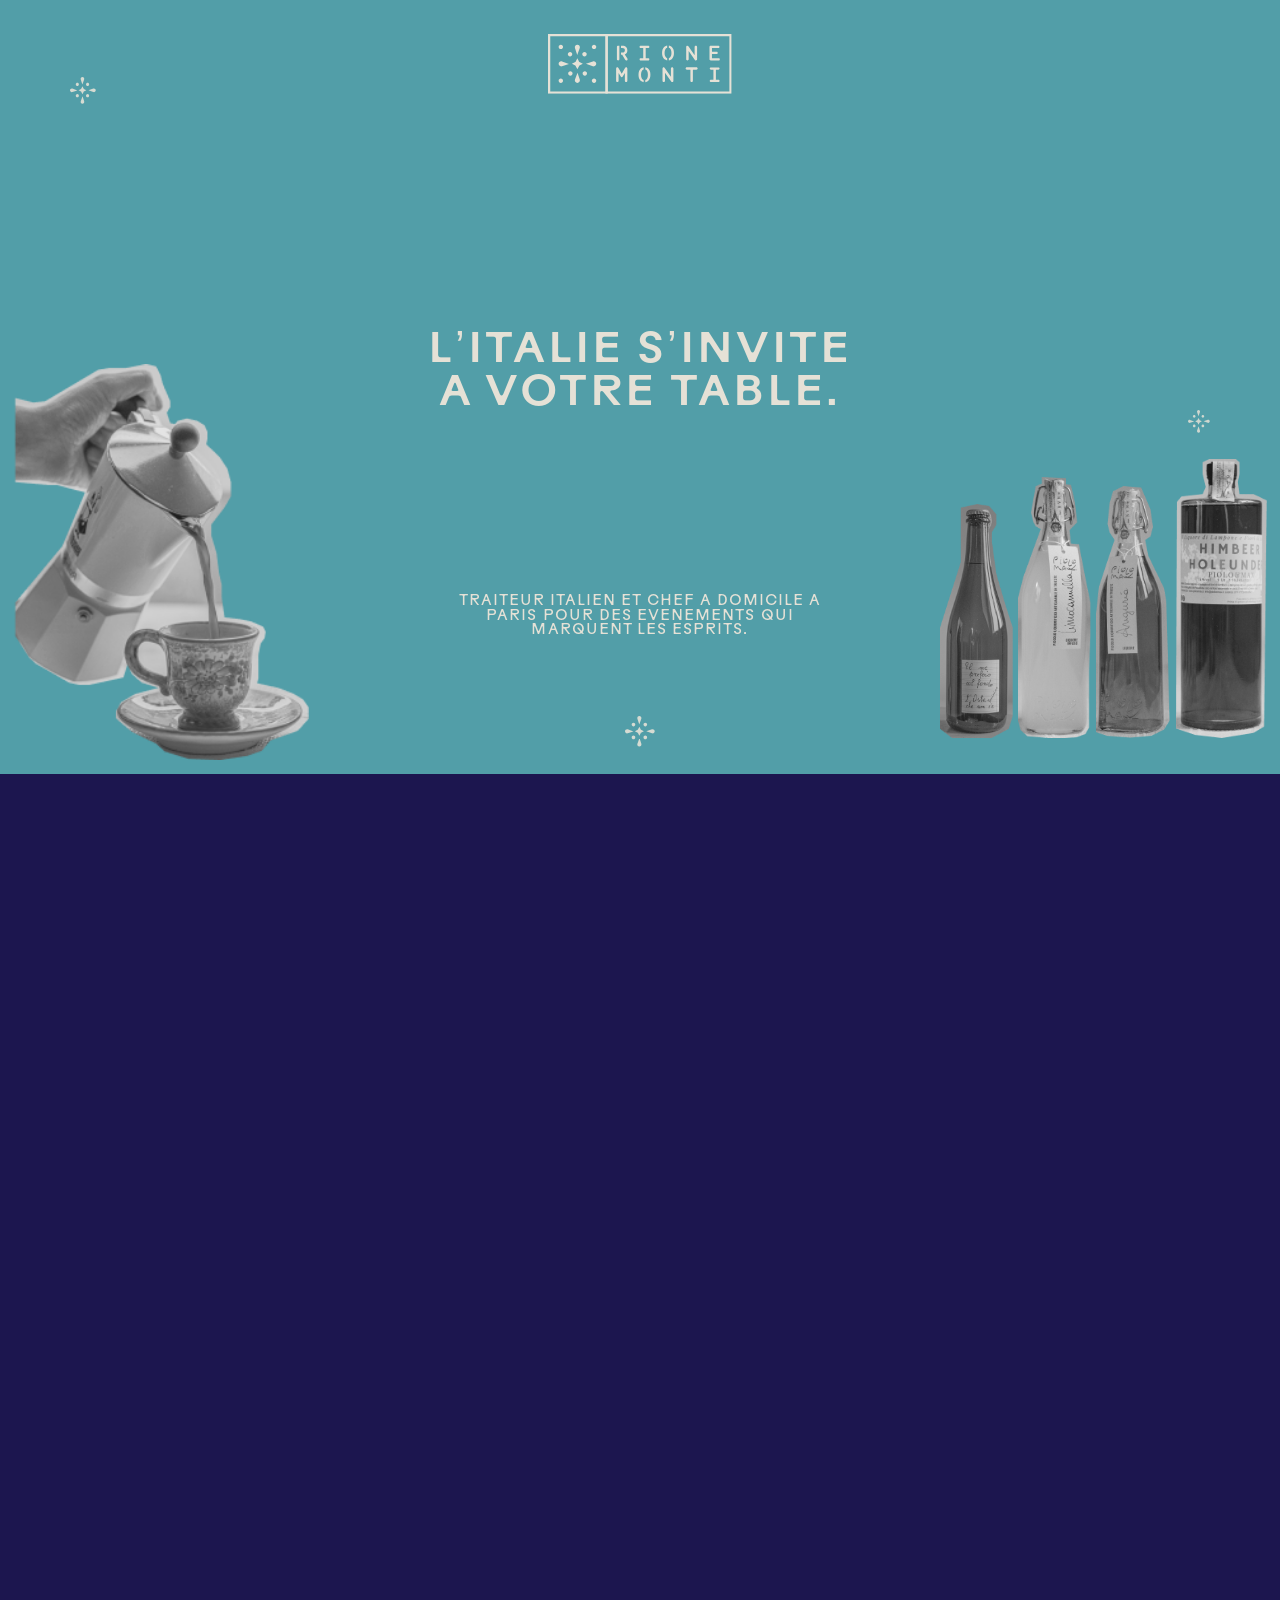
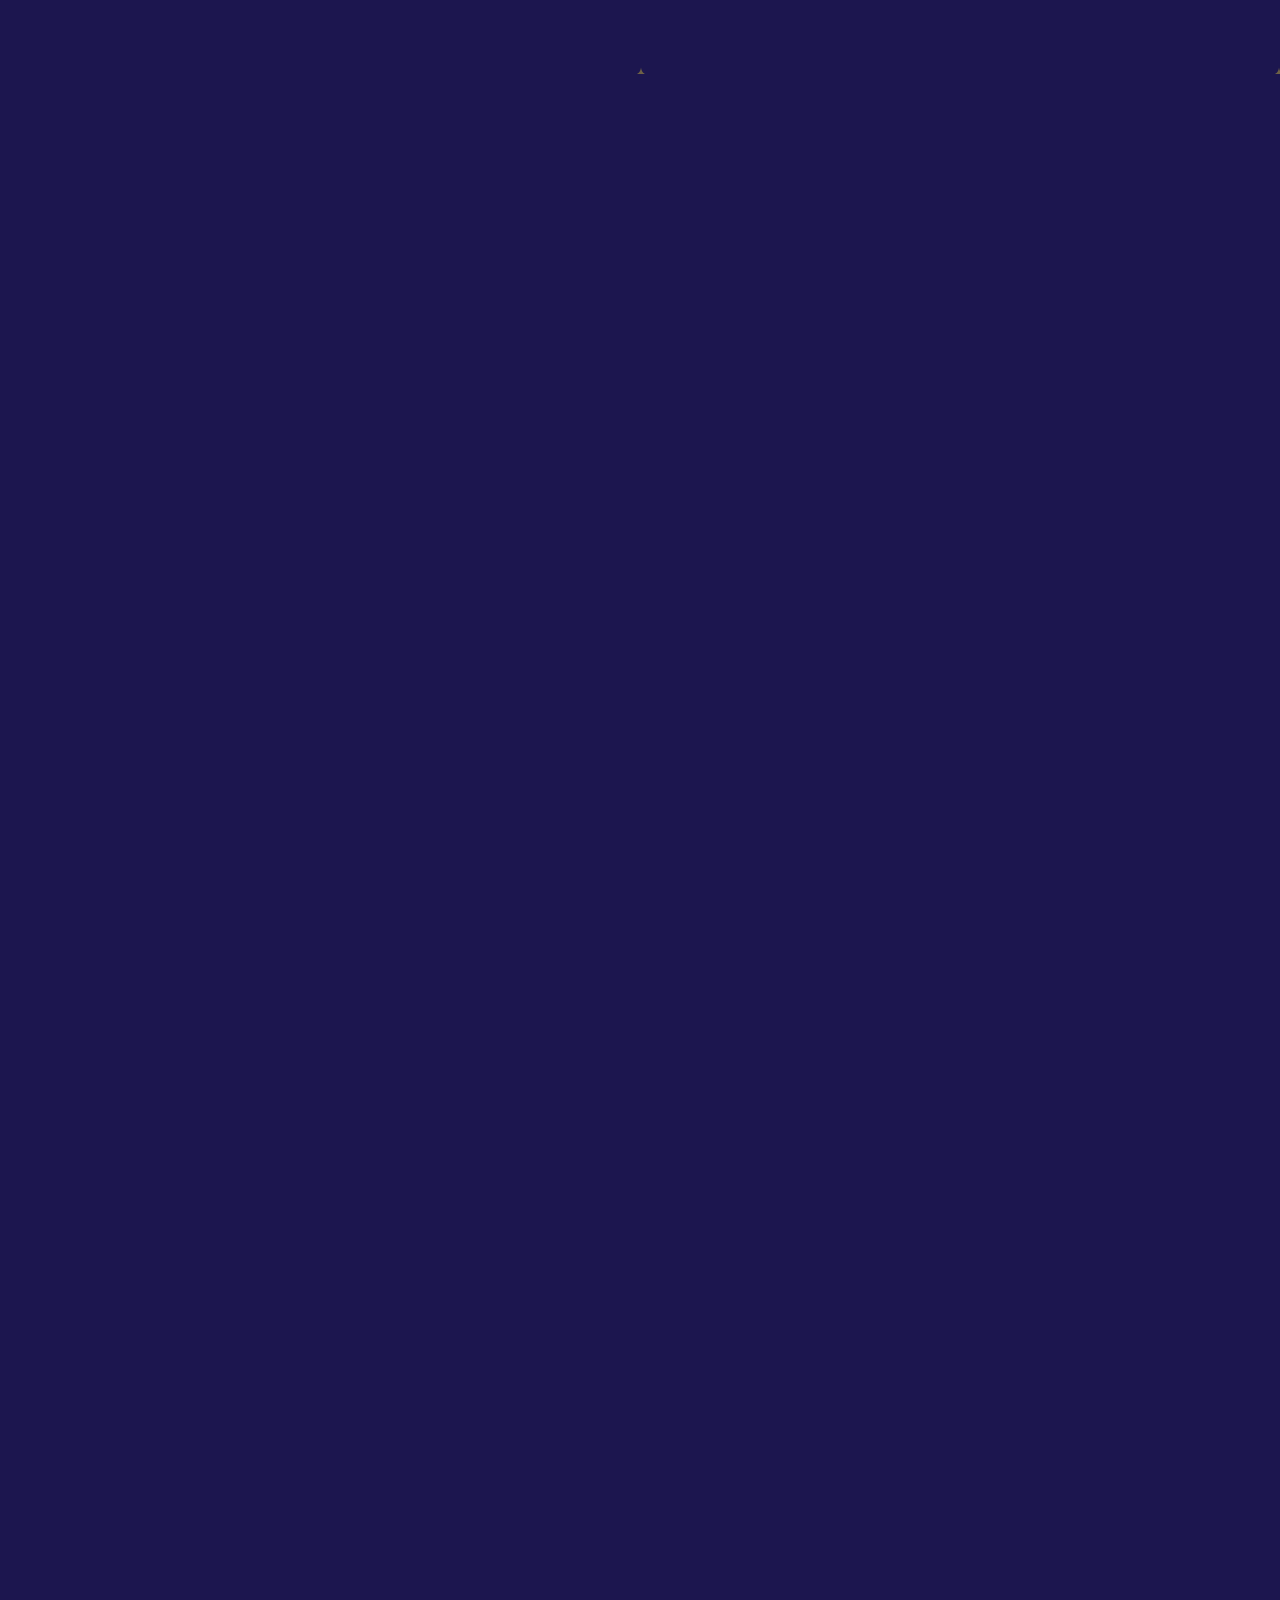
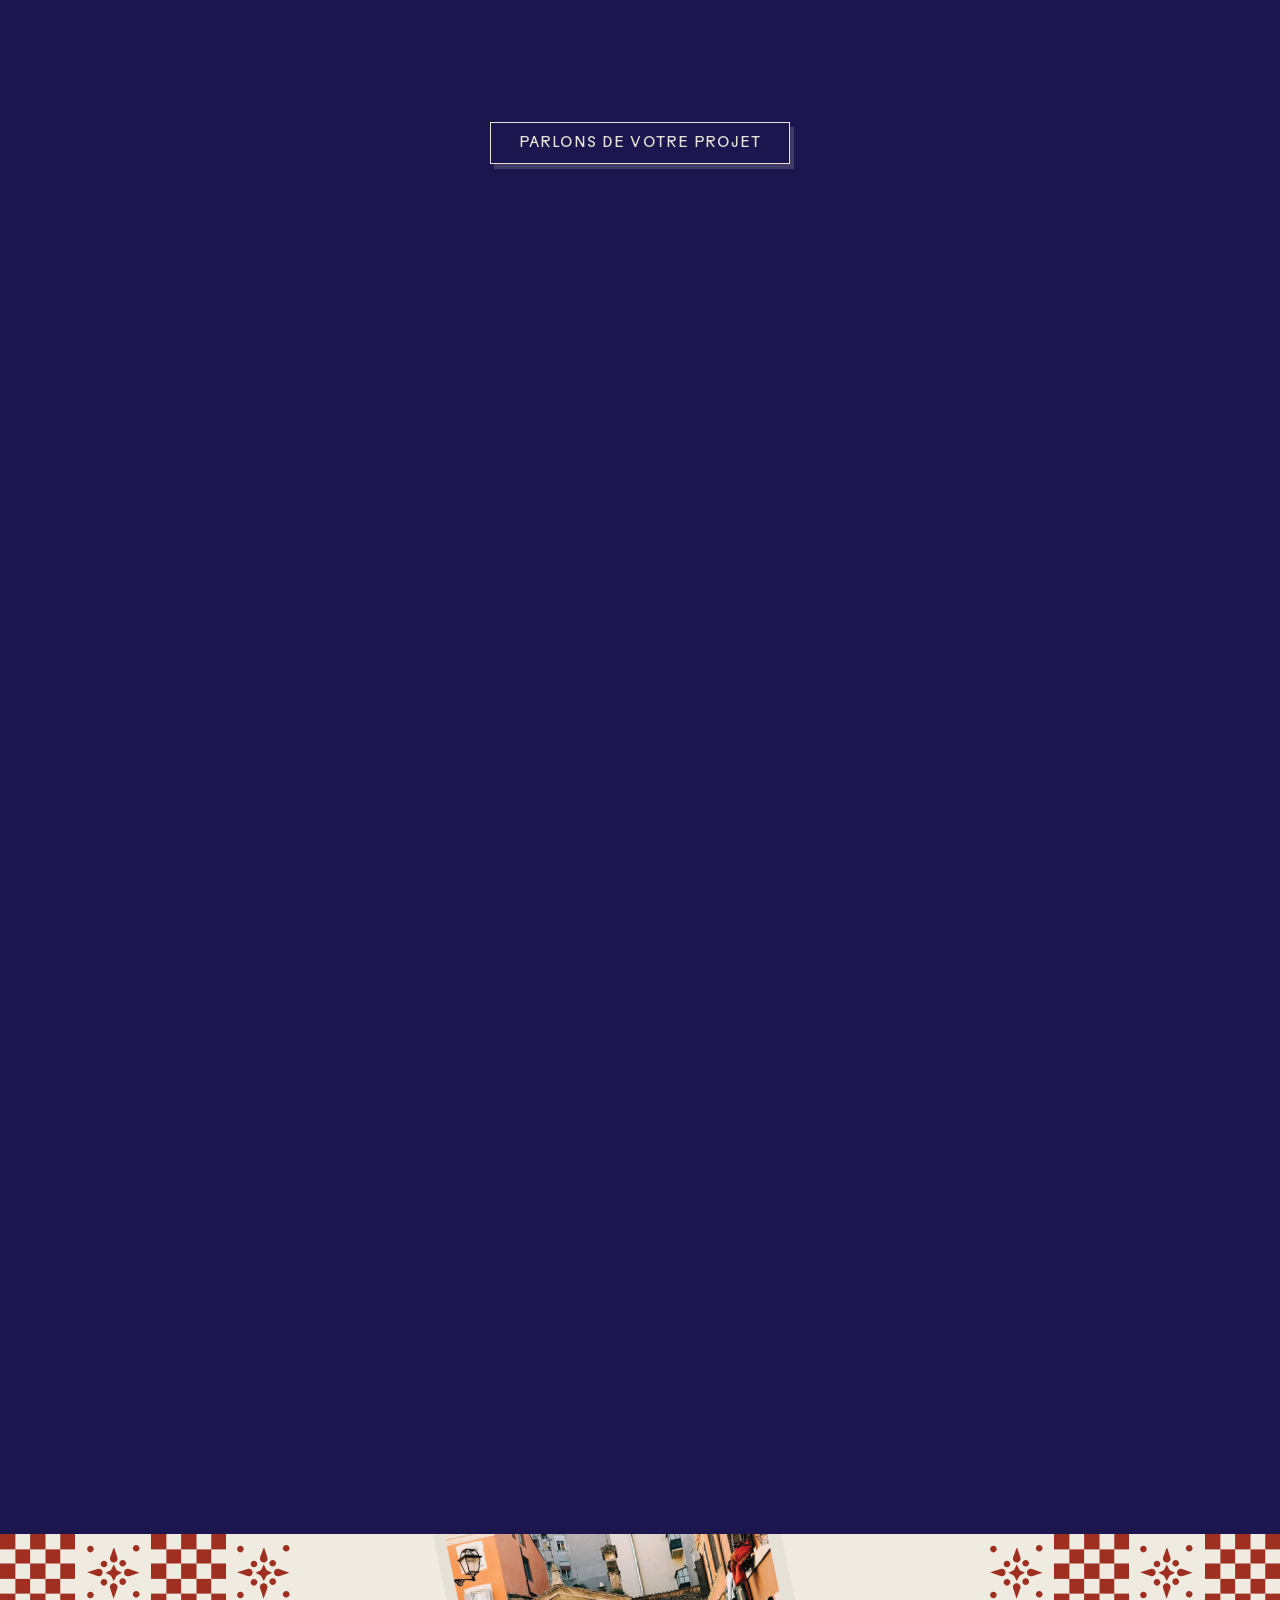
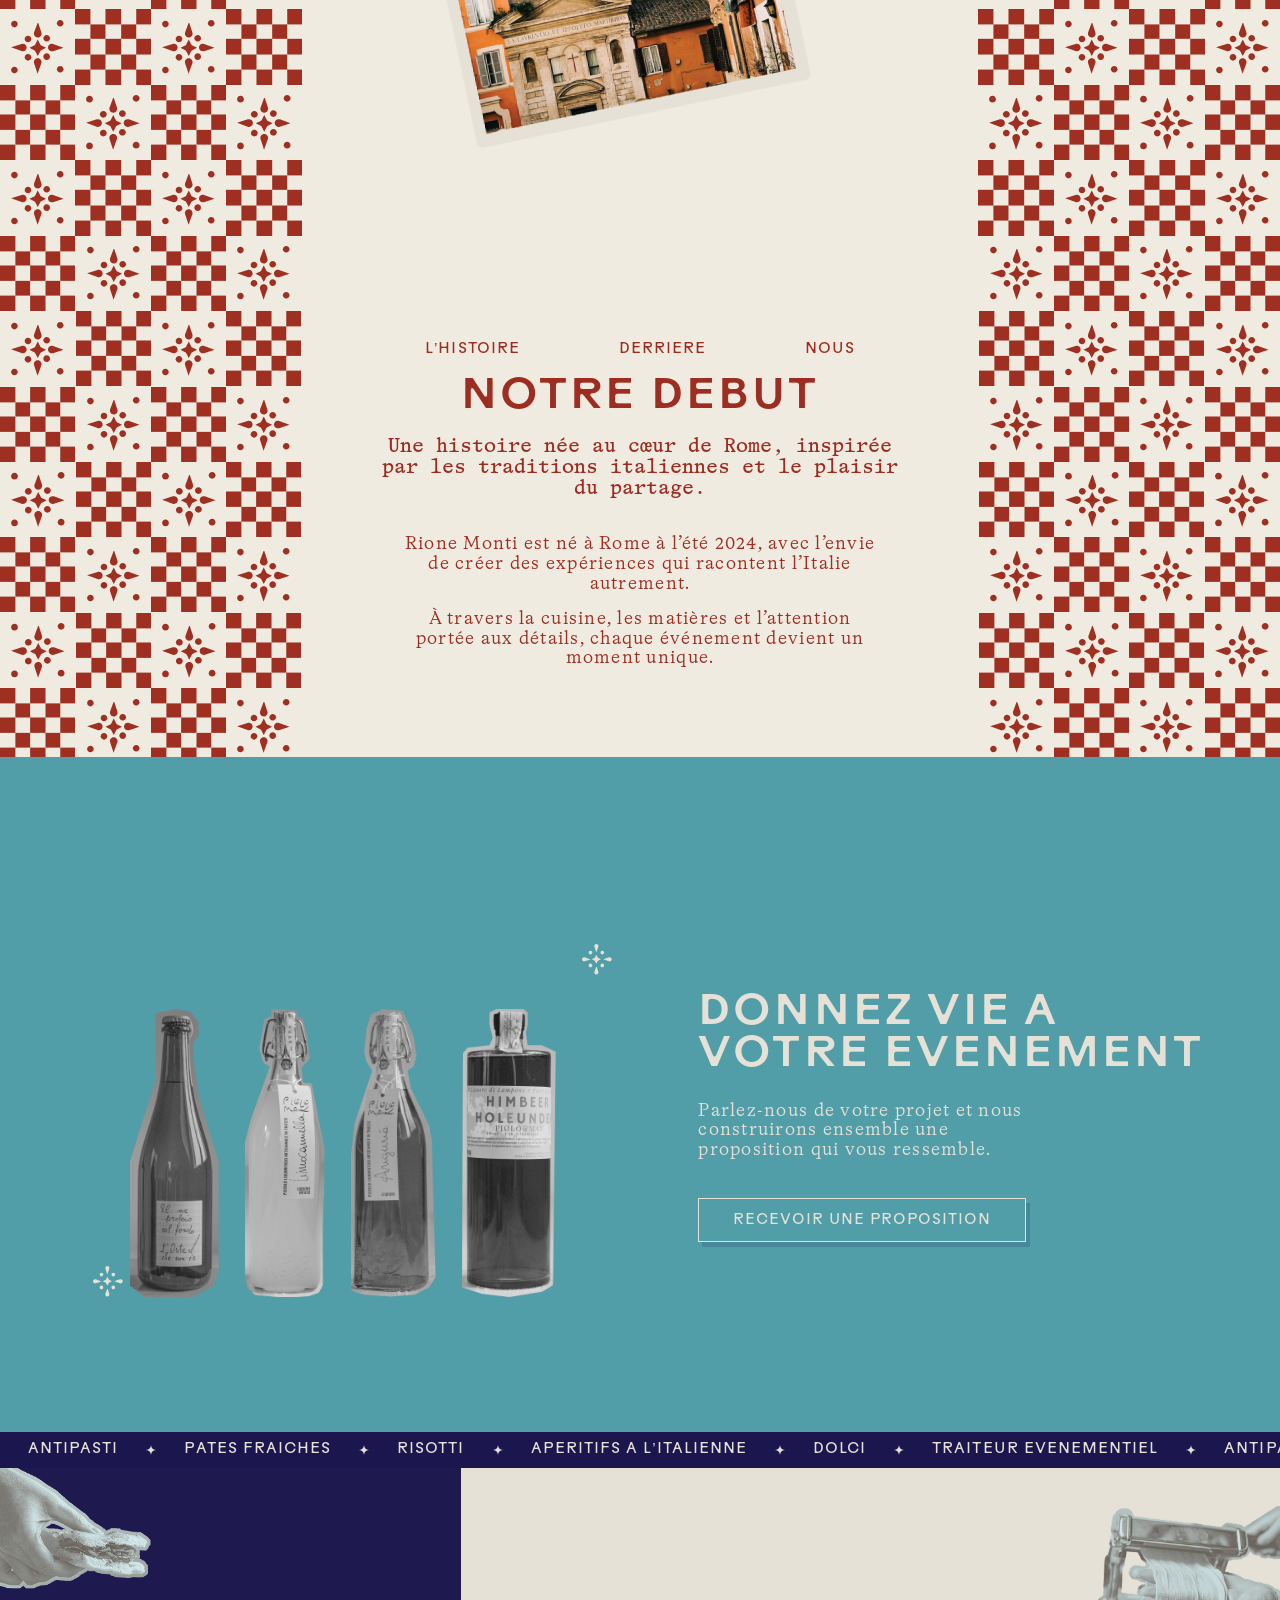
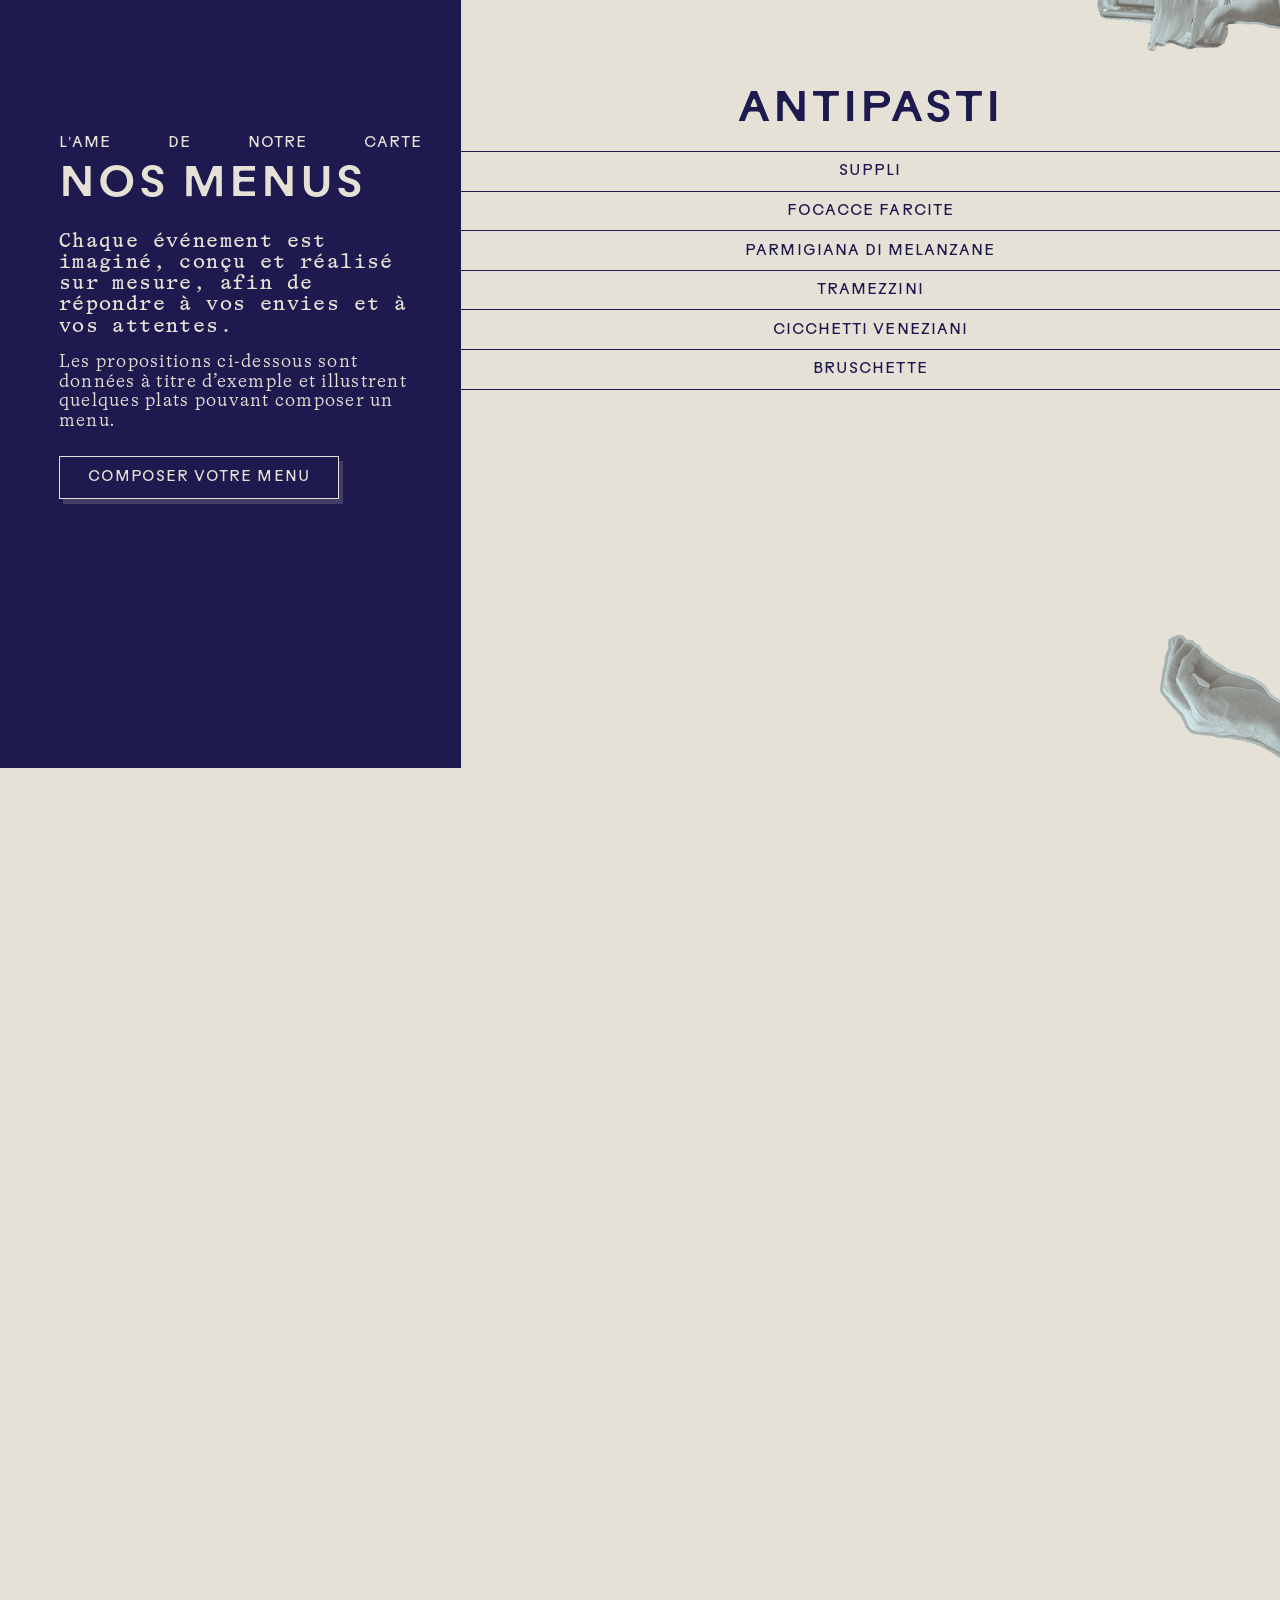
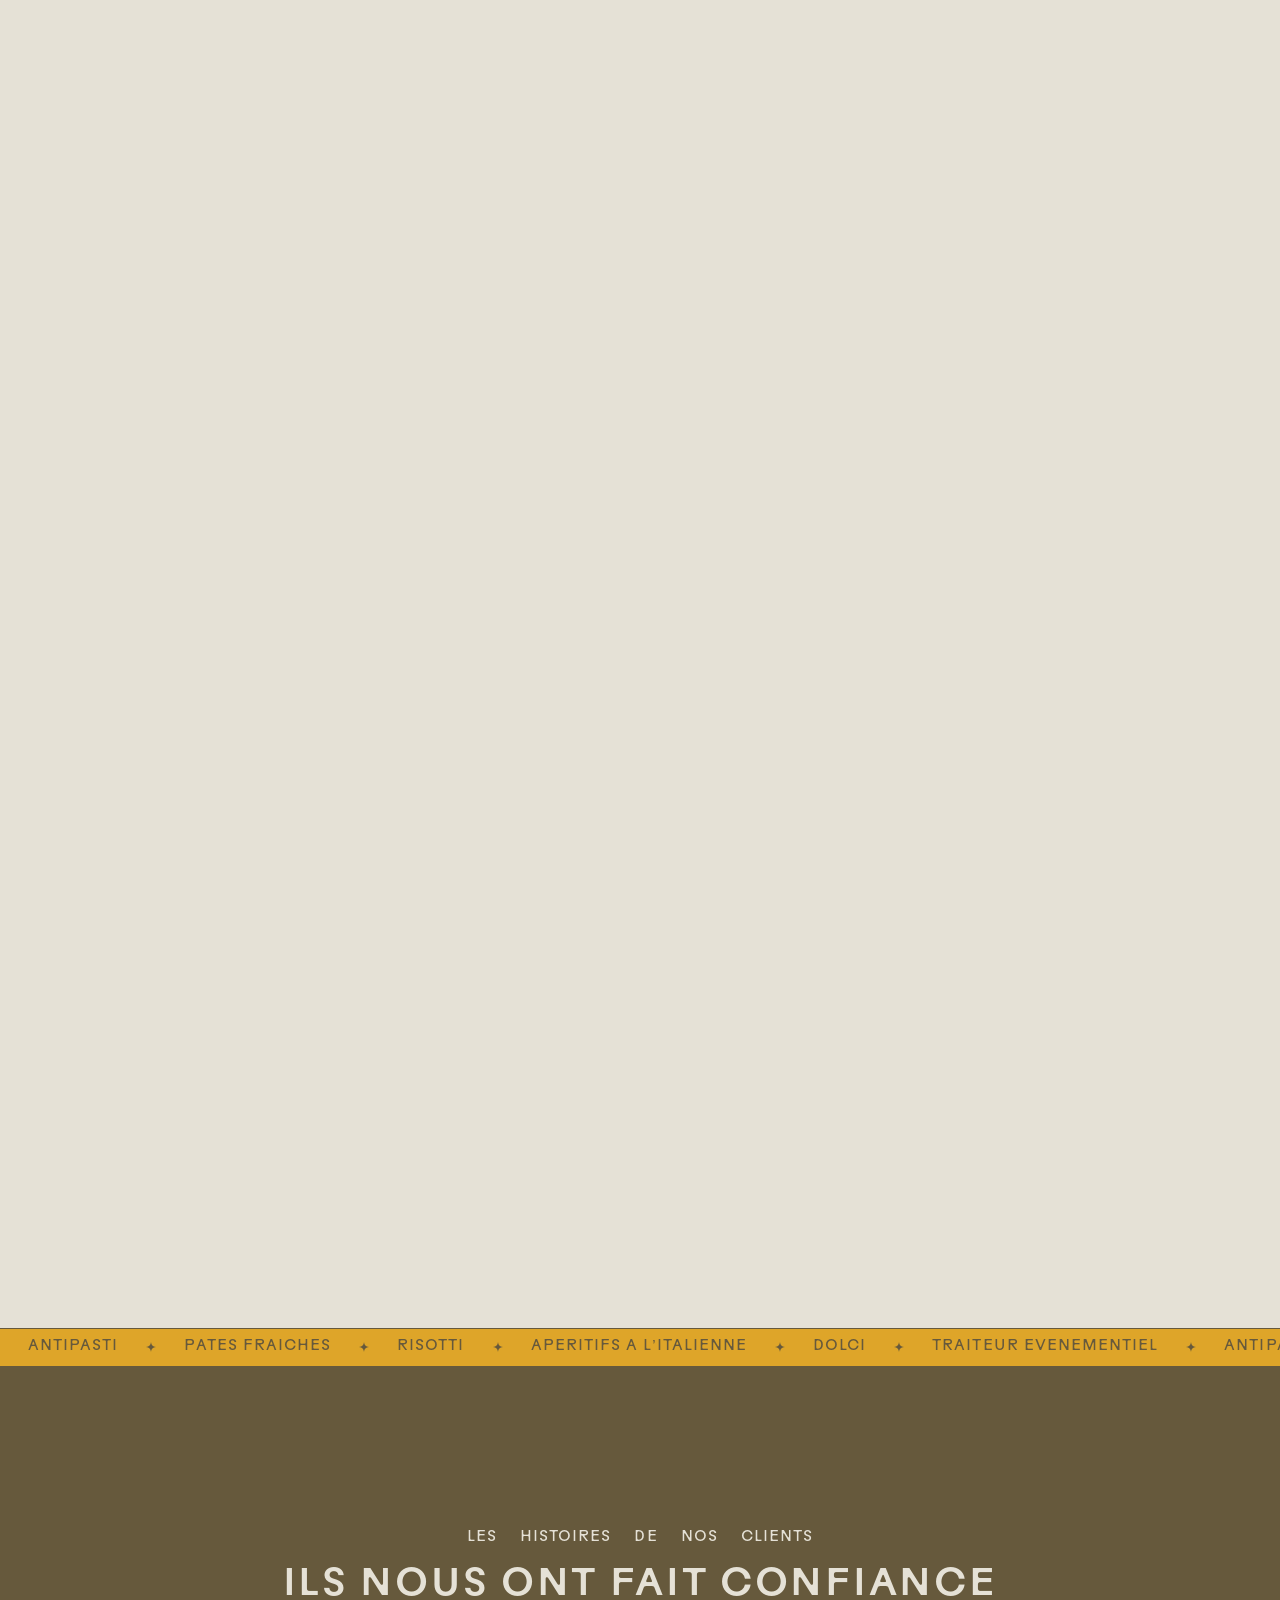
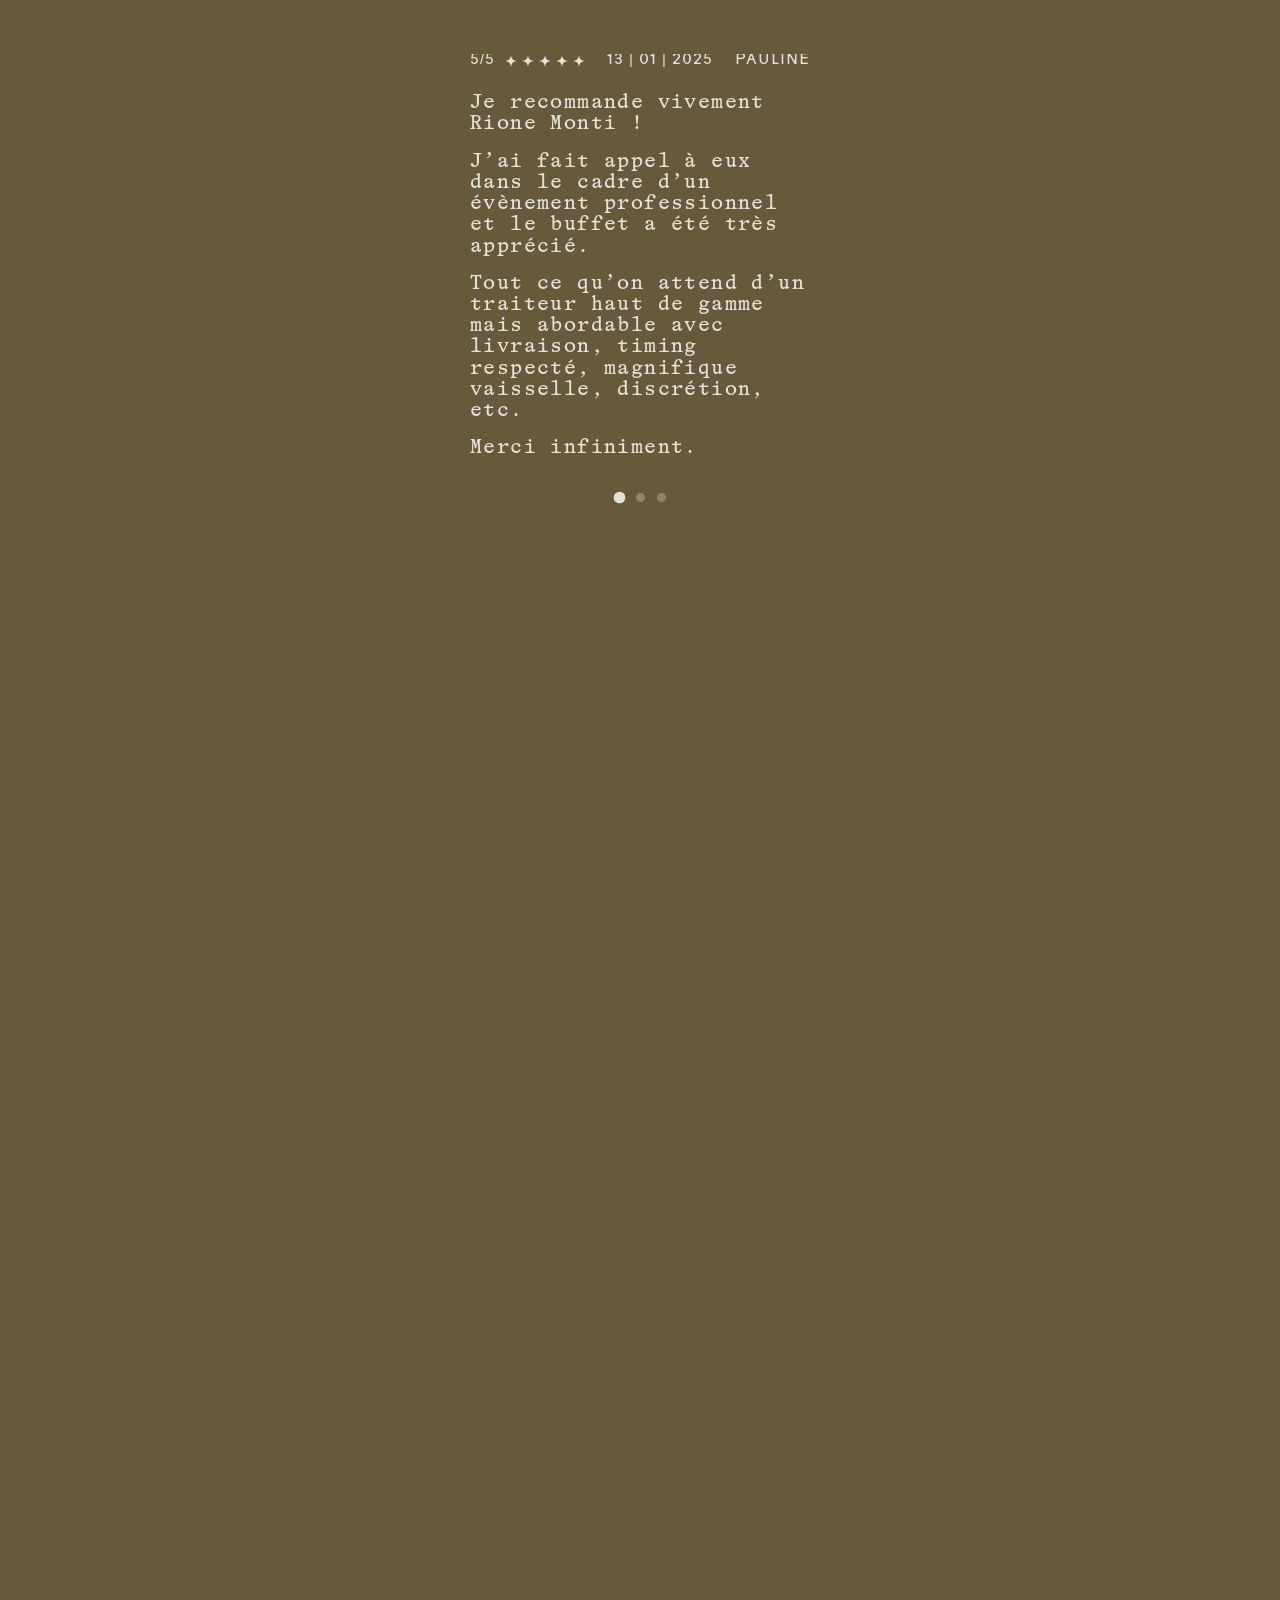
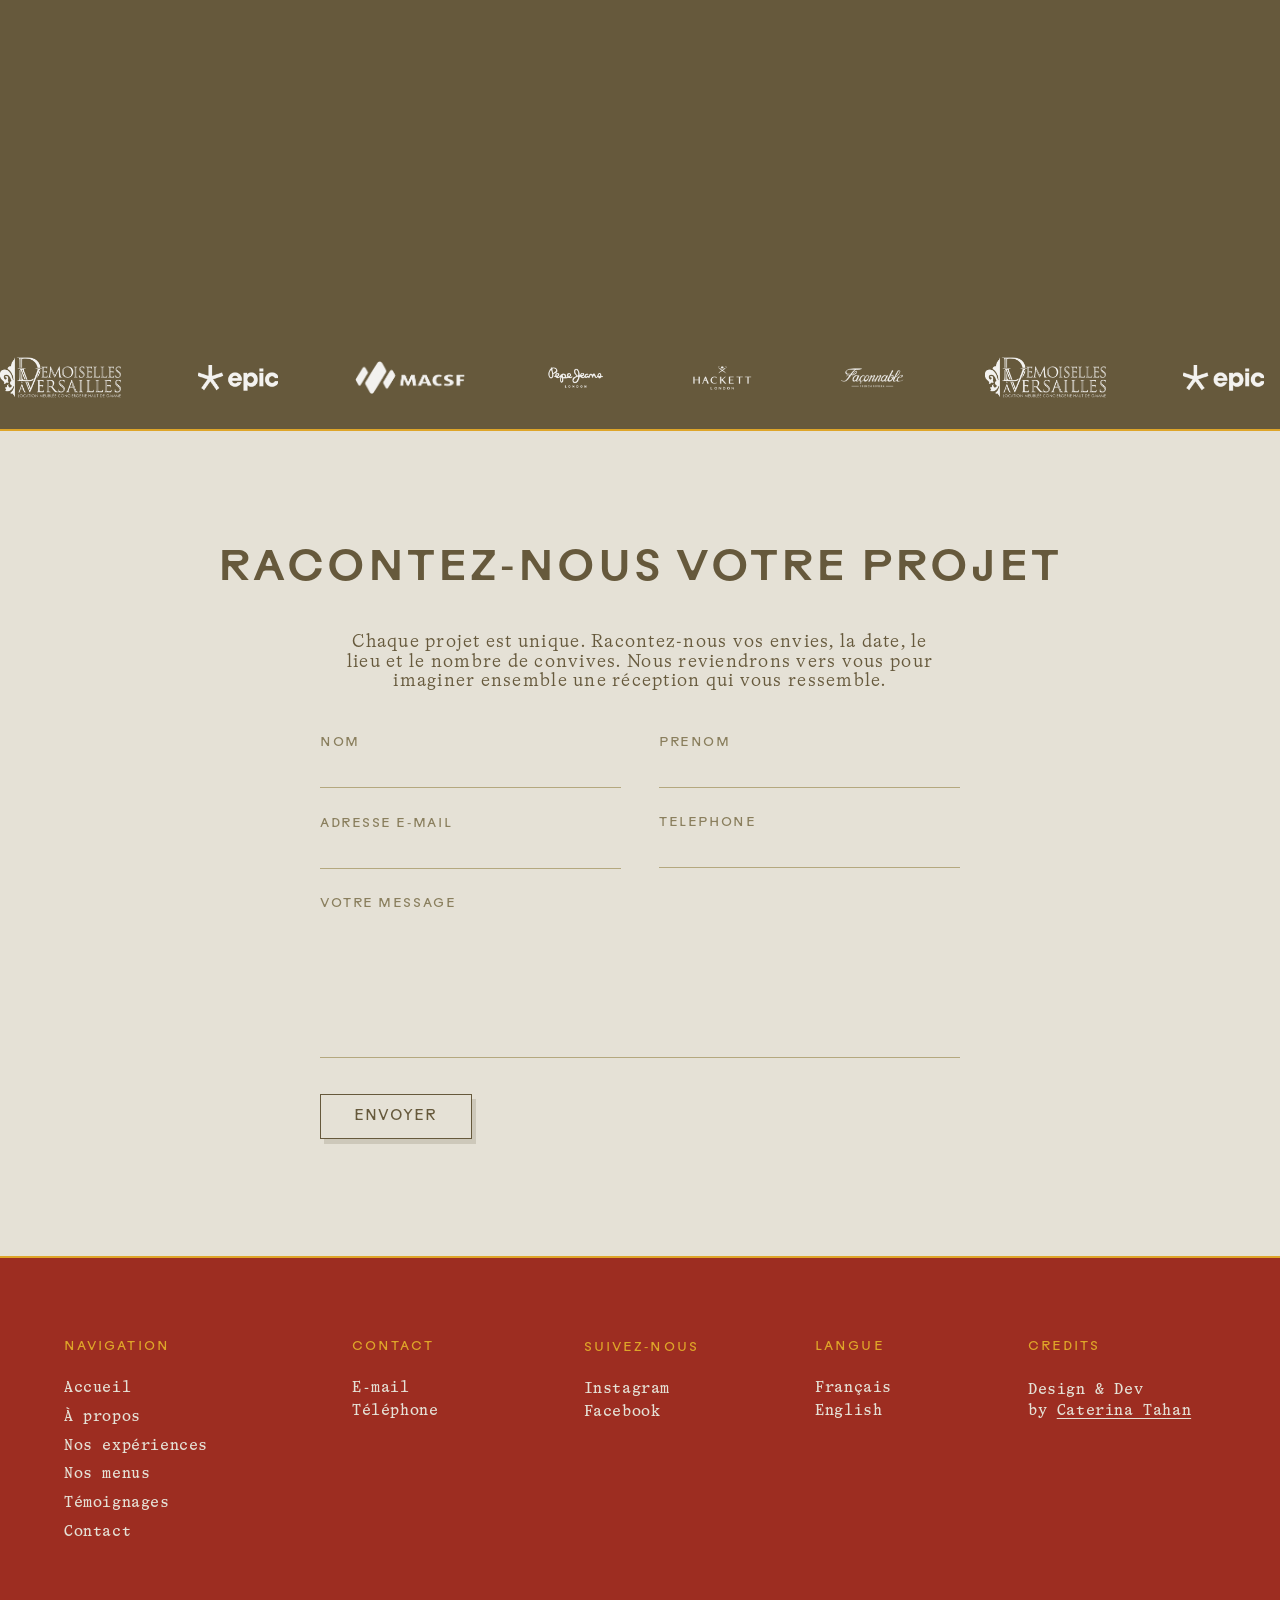
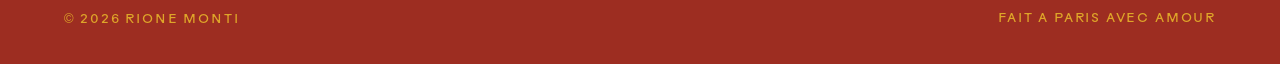
==== commit 257c1219: "Update /preview/: contact sticker, v=15 Co-Authored-By: Claude Opus 4.8 (1M context) <noreply@anthro" ====
--- a/preview/index.html
+++ b/preview/index.html
@@ -9,7 +9,7 @@
 <meta property="og:description" content="L'Italie s'invite à votre table.">
 <meta property="og:type" content="website">
 <link rel="icon" href="assets/logo-v2.svg">
-<link rel="stylesheet" href="styles.css?v=14">
+<link rel="stylesheet" href="styles.css?v=15">
 </head>
 <body>
 <div style="font-family:'TimezoneMono',monospace;color:#E5E1D6;width:100%;overflow-x:clip;position:relative;">
@@ -417,7 +417,8 @@
 
 
   <!-- WHOLESALE / EVENTS SPLIT -->
-  <section id="contact" style="background:#E5E1D6;padding:clamp(48px,7vh,96px) clamp(24px,5vw,68px) clamp(56px,7vh,96px);border-top:2px solid #DEA529;border-bottom:2px solid #DEA529;">
+  <section id="contact" style="background:#E5E1D6;padding:clamp(48px,7vh,96px) clamp(24px,5vw,68px) clamp(56px,7vh,96px);border-top:2px solid #DEA529;border-bottom:2px solid #DEA529;position:relative;overflow:hidden;">
+    <img src="assets/sticker-new.svg" alt="Come a casa" class="rm-contact-sticker" data-parallax="0.1" style="position:absolute;top:clamp(48px,8vh,120px);right:clamp(16px,5vw,100px);width:clamp(140px,15vw,205px);z-index:3;transform:rotate(-13deg) translateY(var(--rm-py,0px));filter:drop-shadow(0 6px 12px rgba(28,22,79,0.16));pointer-events:none;">
     <div style="max-width:1400px;margin:0 auto;">
       <h2 class="rm-h0" style="font-family:'Rauschen',sans-serif;font-weight:700;font-size:clamp(26px,8.4vw,150px);line-height:0.86;letter-spacing:0.02em;text-transform:uppercase;color:#66593C;text-align:center;margin:0 0 clamp(30px,4.5vh,58px);" data-en="Tell us about your project">Racontez-nous votre projet</h2>
       <div style="display:flex;flex-wrap:wrap;gap:clamp(32px,5vw,80px);align-items:flex-start;">
@@ -542,6 +543,6 @@
   </div></div>
 </div>
 <button class="rm-totop" data-action="toTop" aria-label="Retour en haut"><svg viewBox="0 0 24 24" fill="none" stroke="currentColor" stroke-width="2.2" stroke-linecap="round" stroke-linejoin="round"><path d="M12 19V5M5 12l7-7 7 7"/></svg></button>
-<script src="script.js?v=14"></script>
+<script src="script.js?v=15"></script>
 </body>
 </html>
--- a/preview/styles.css
+++ b/preview/styles.css
@@ -190,6 +190,8 @@
   .rm-menubtn{top:18px!important;right:16px!important;width:48px!important;height:48px!important;border-radius:12px!important;}
   /* Footer: drop the Navigation column on mobile (the menu button covers it) */
   footer>div:first-child>div:first-child{display:none!important;}
+  /* Come-a-casa sticker is a desktop touch; the mobile form is too dense for it */
+  .rm-contact-sticker{display:none!important;}
   /* Testimonials un-pin on mobile so a long review is never clipped */
   #temoignages{height:auto!important;}
   #temoignages>div{position:static!important;height:auto!important;padding:clamp(48px,9vh,80px) clamp(24px,6vw,40px)!important;}
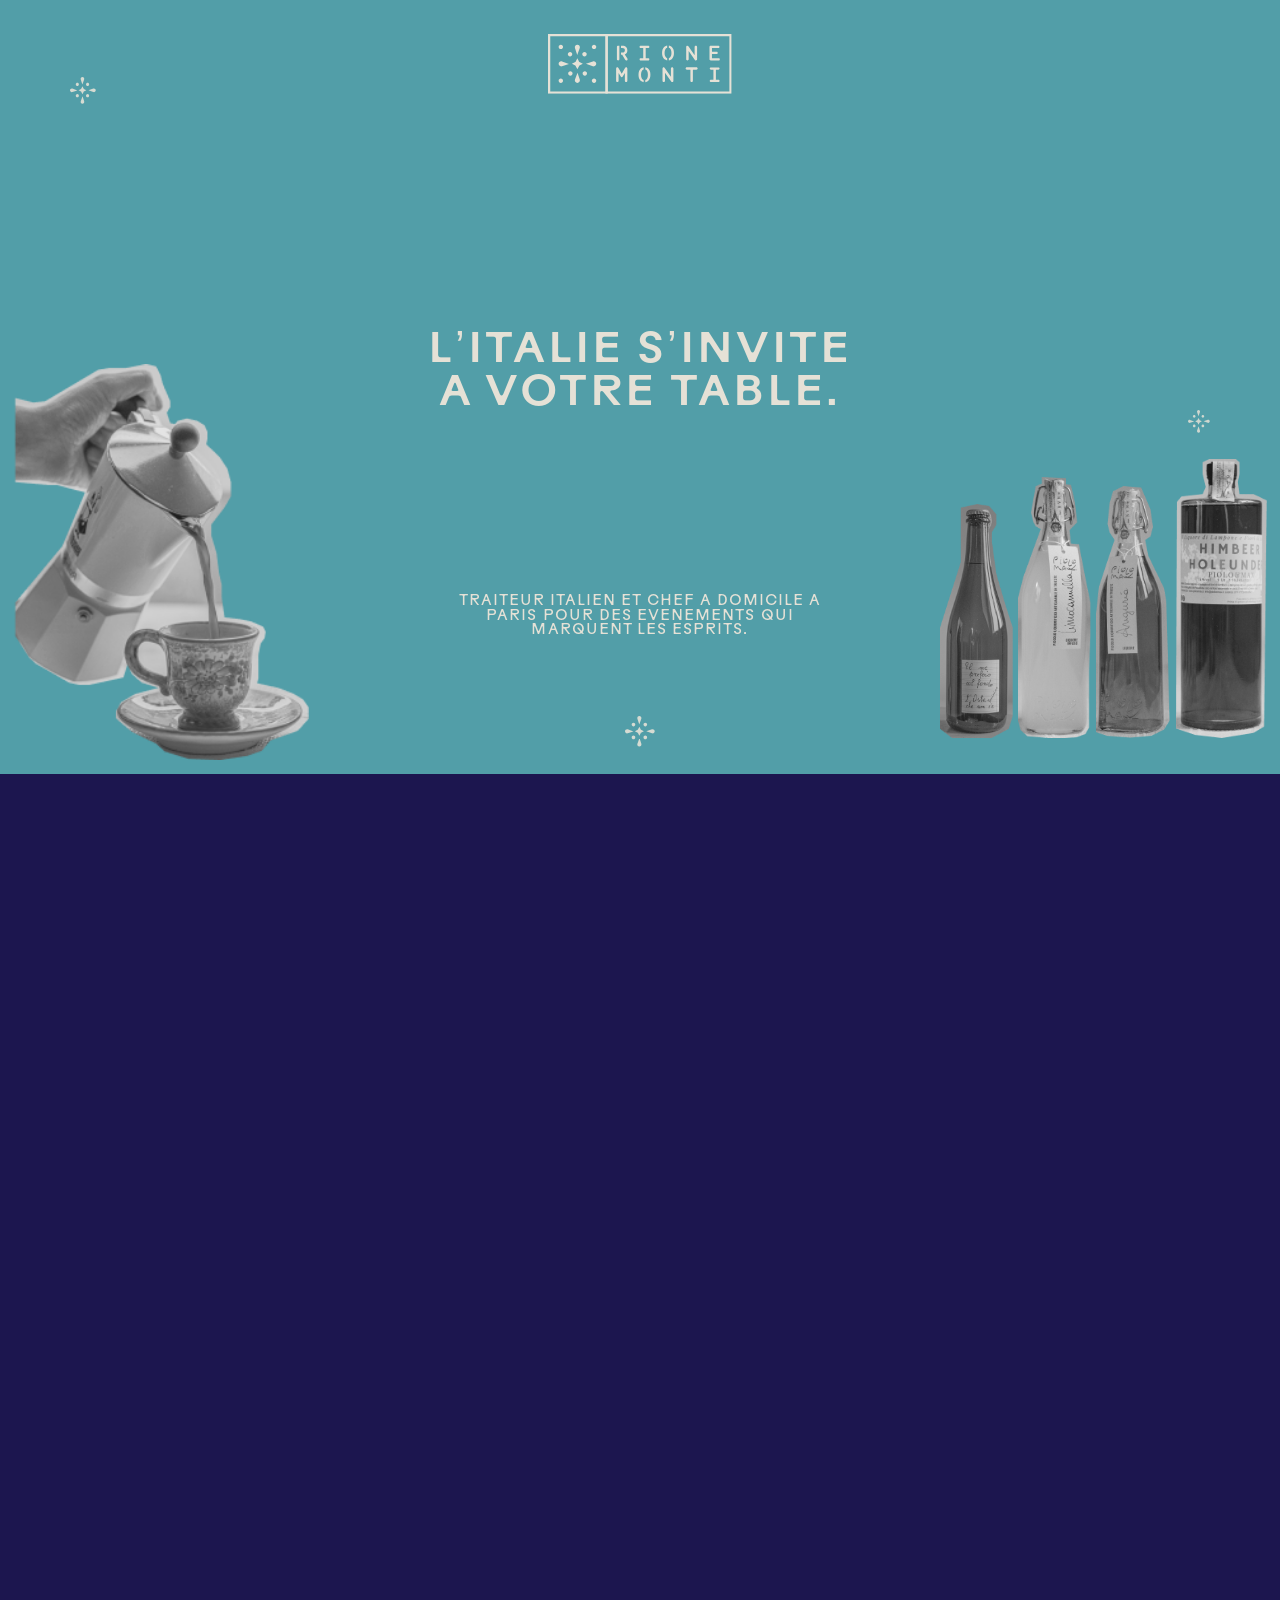
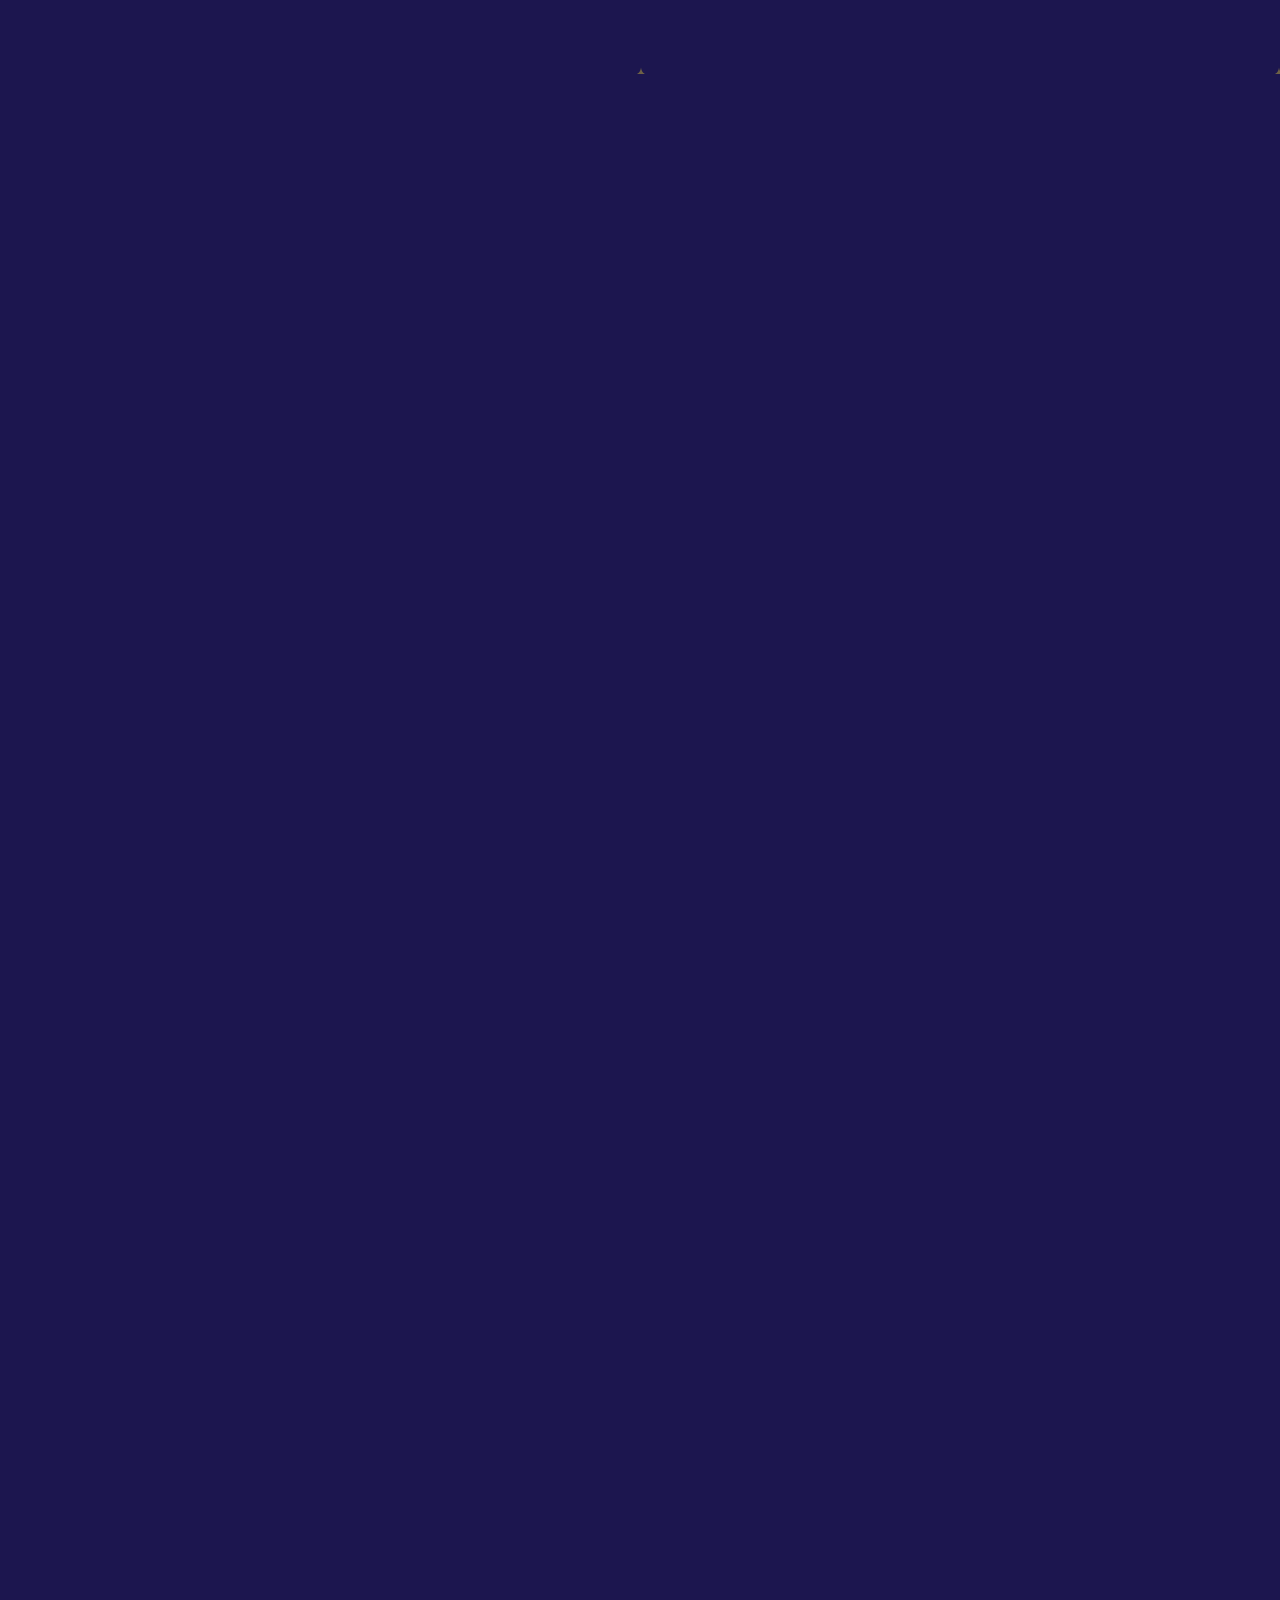
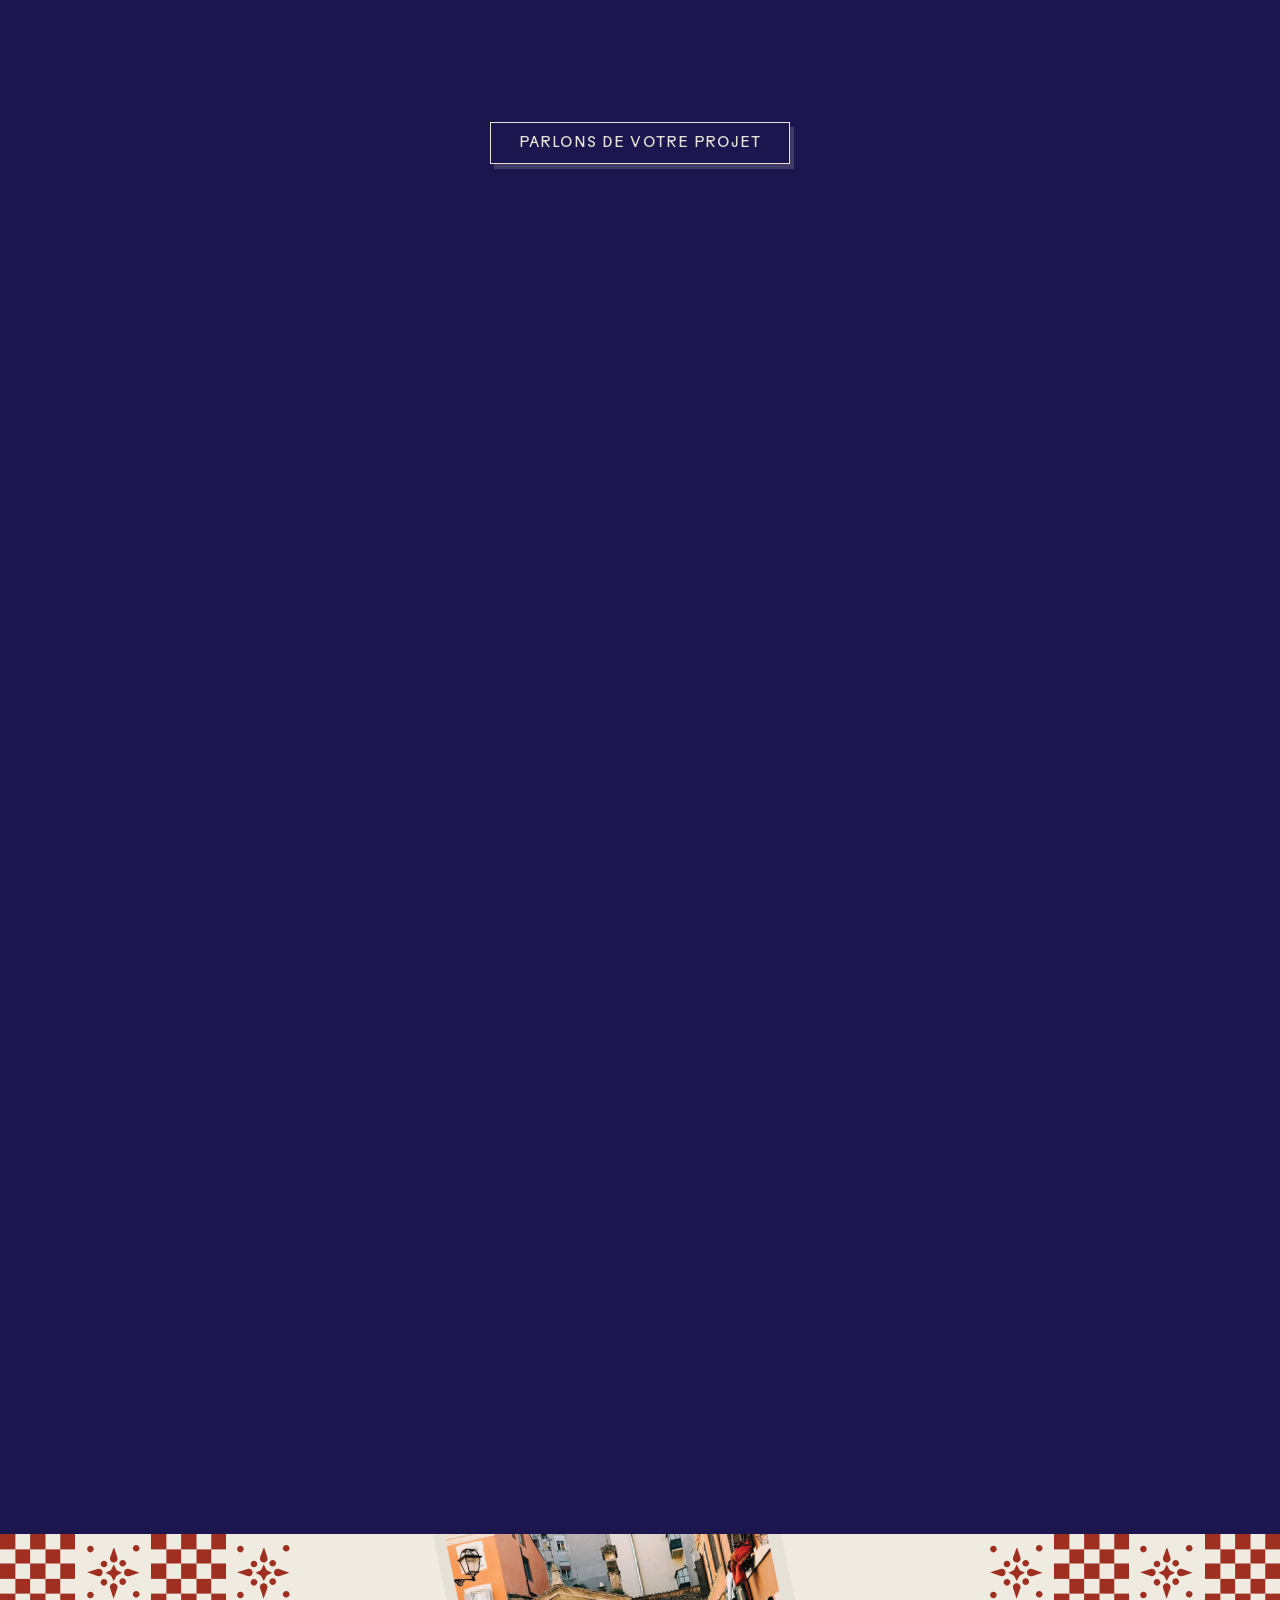
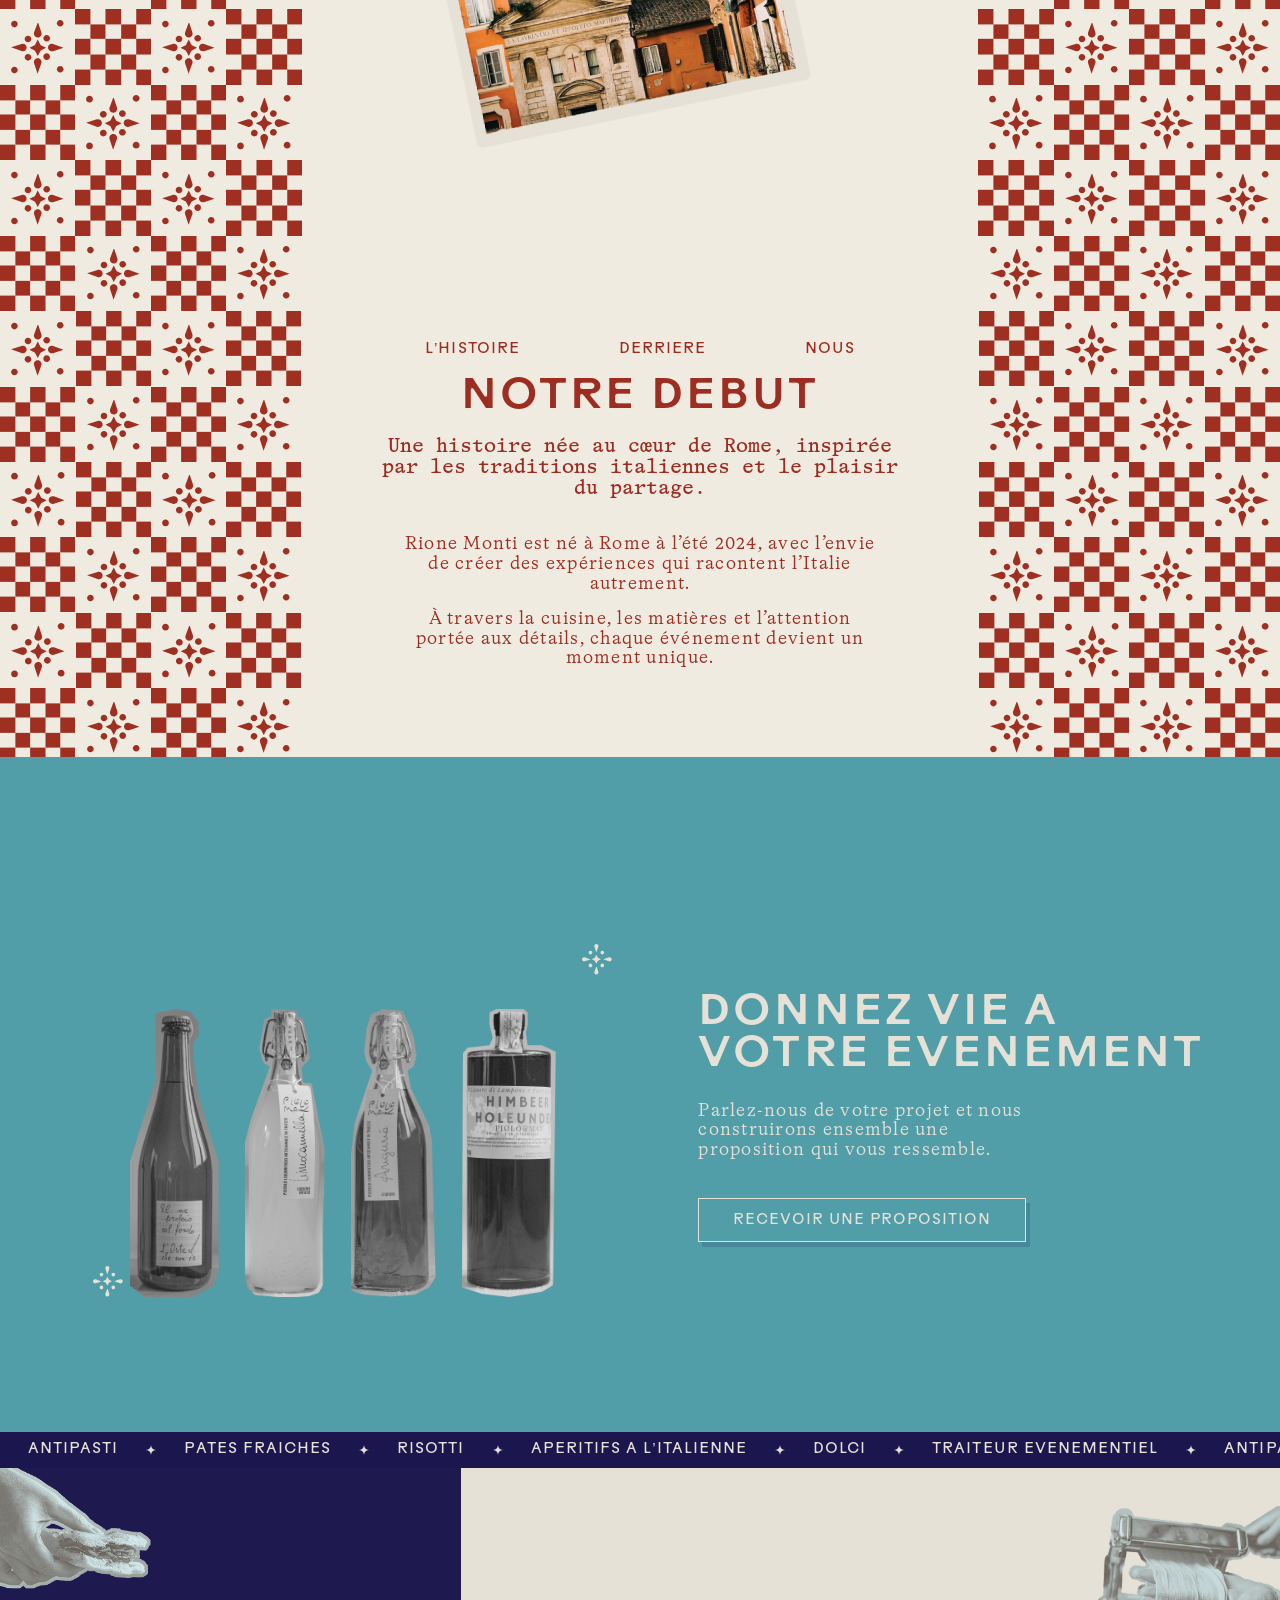
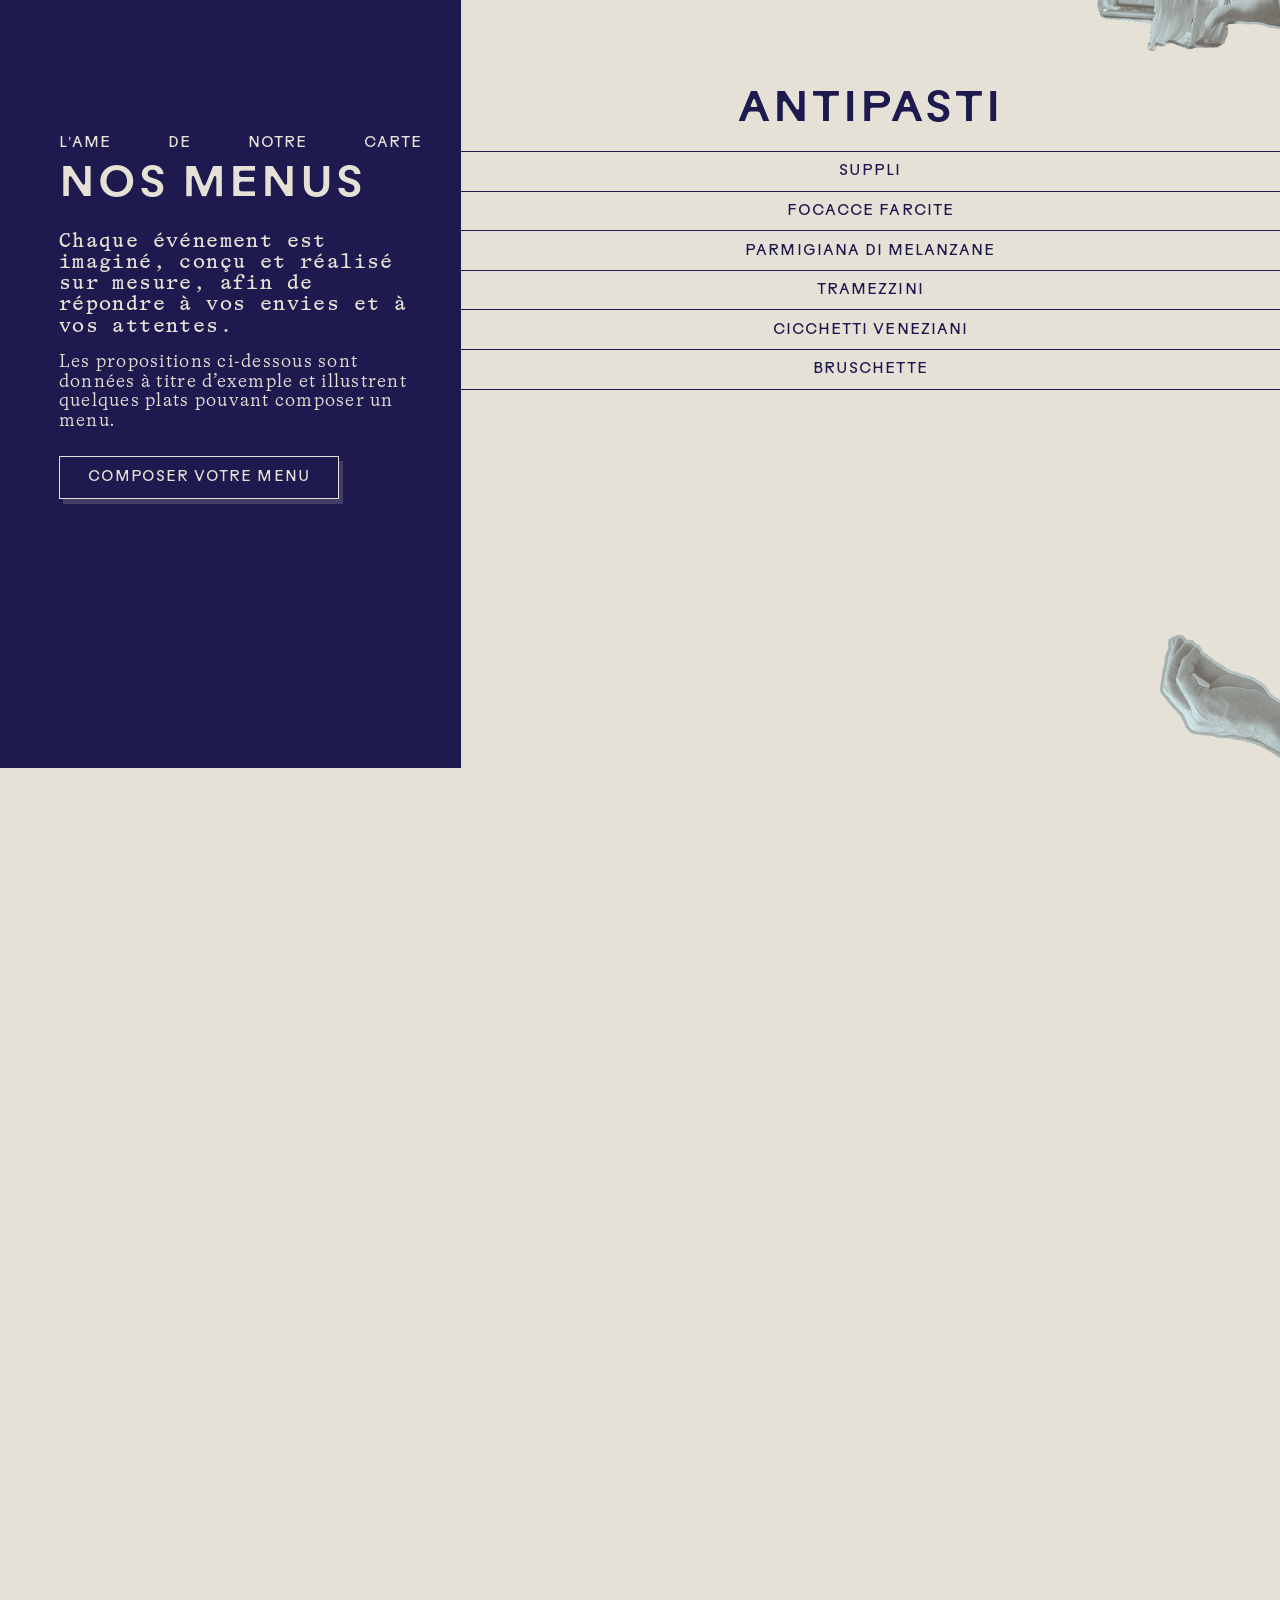
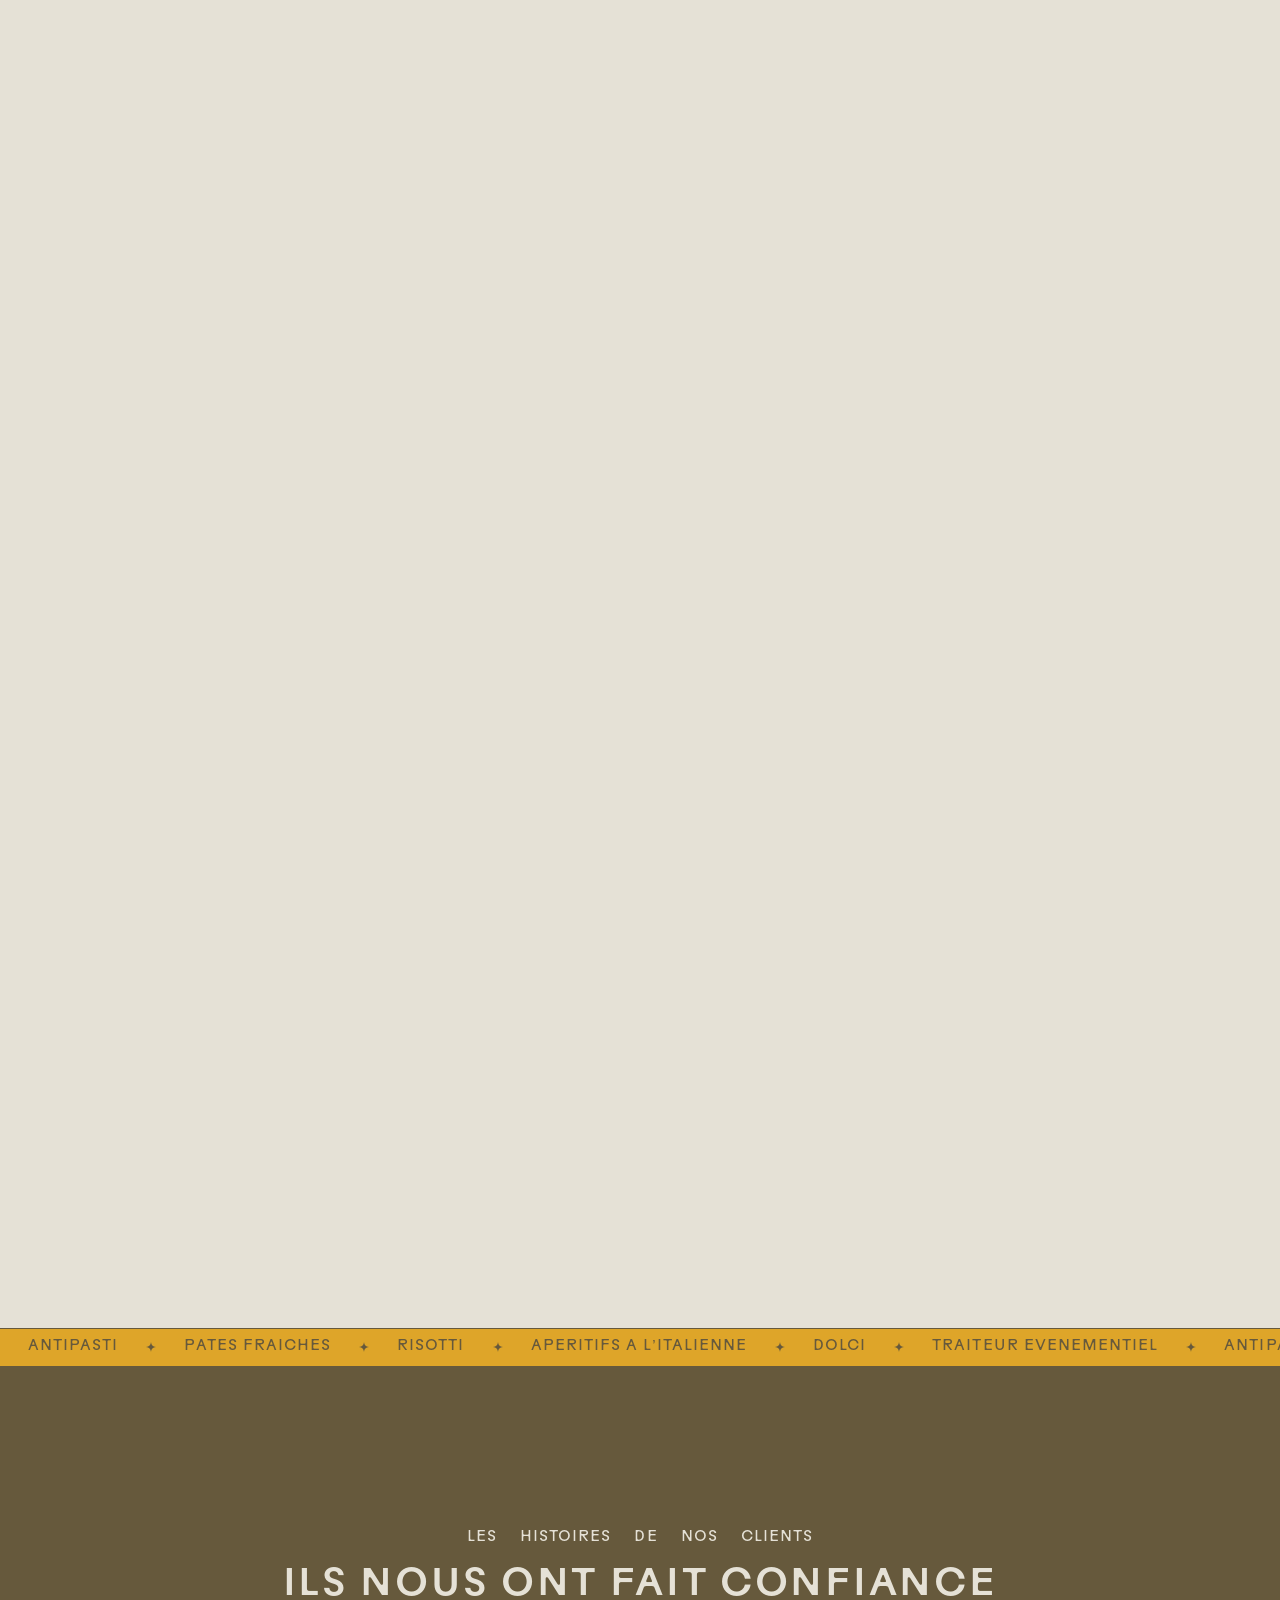
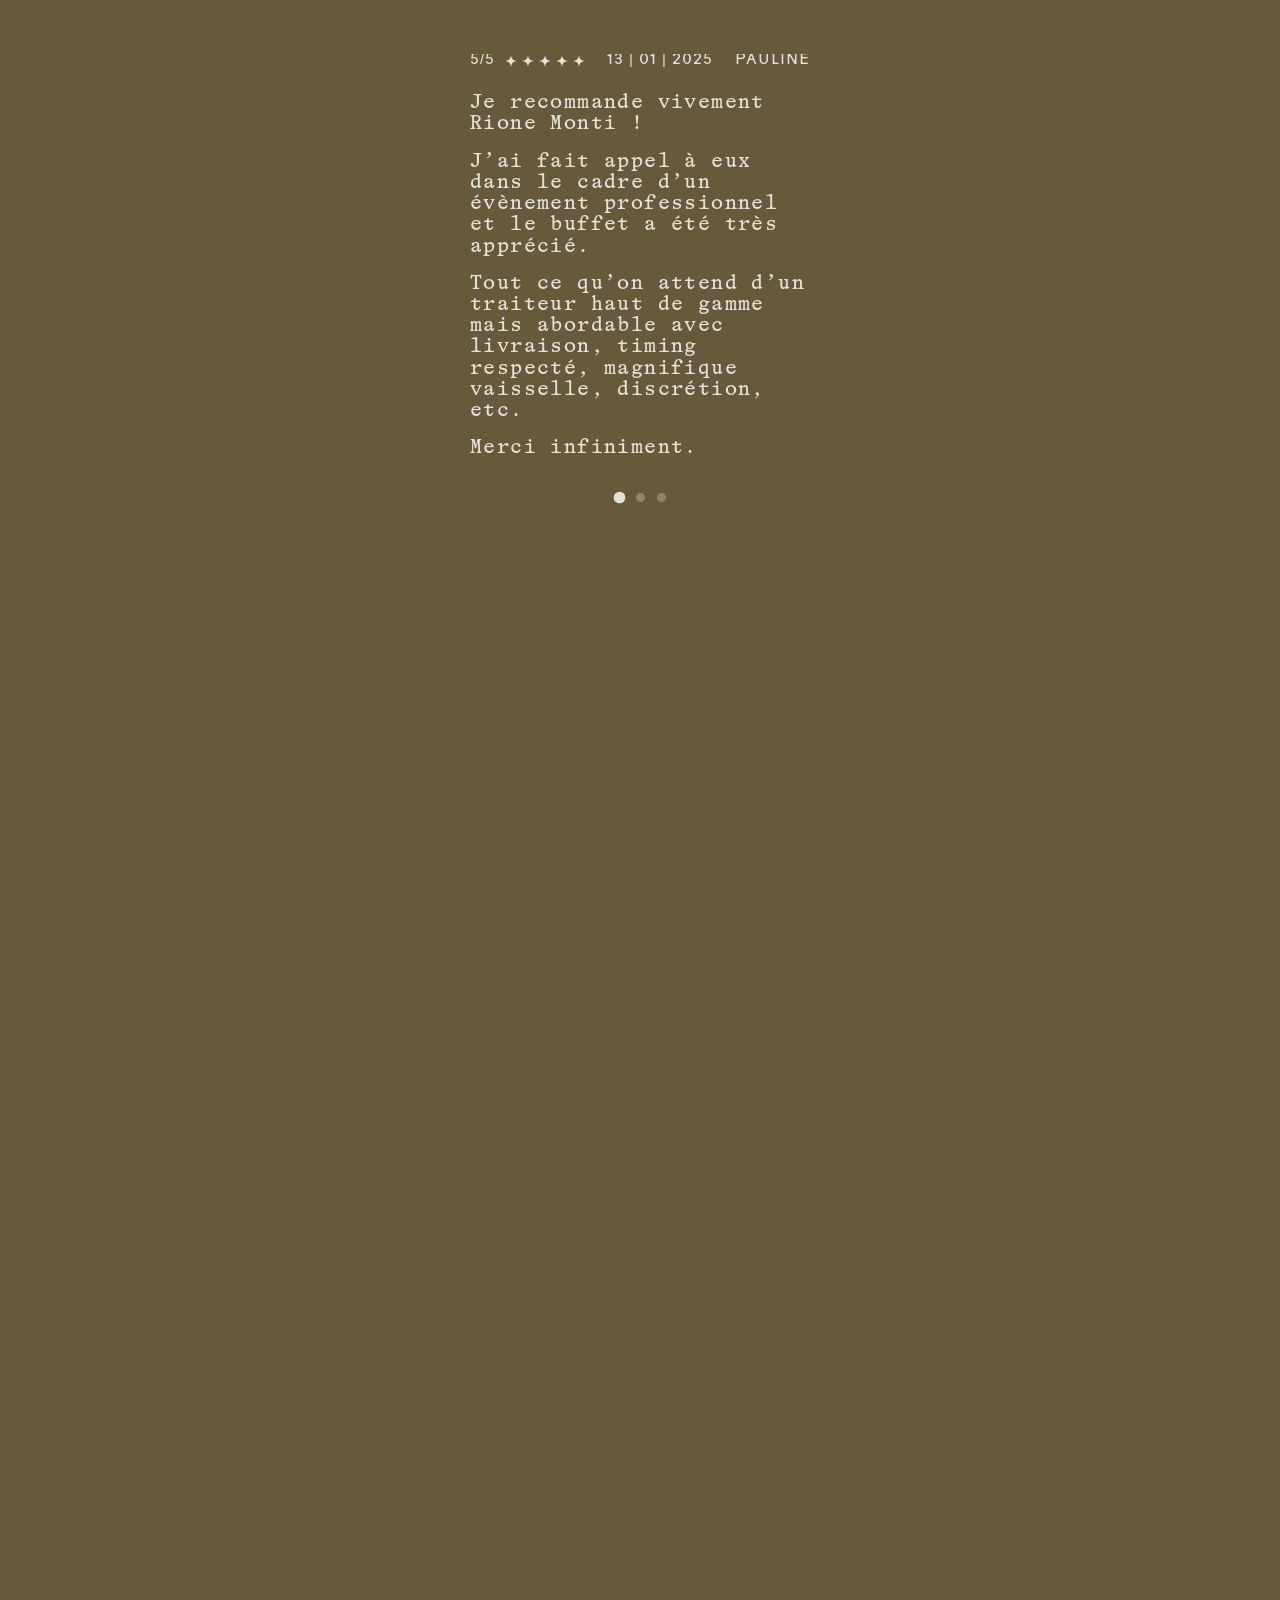
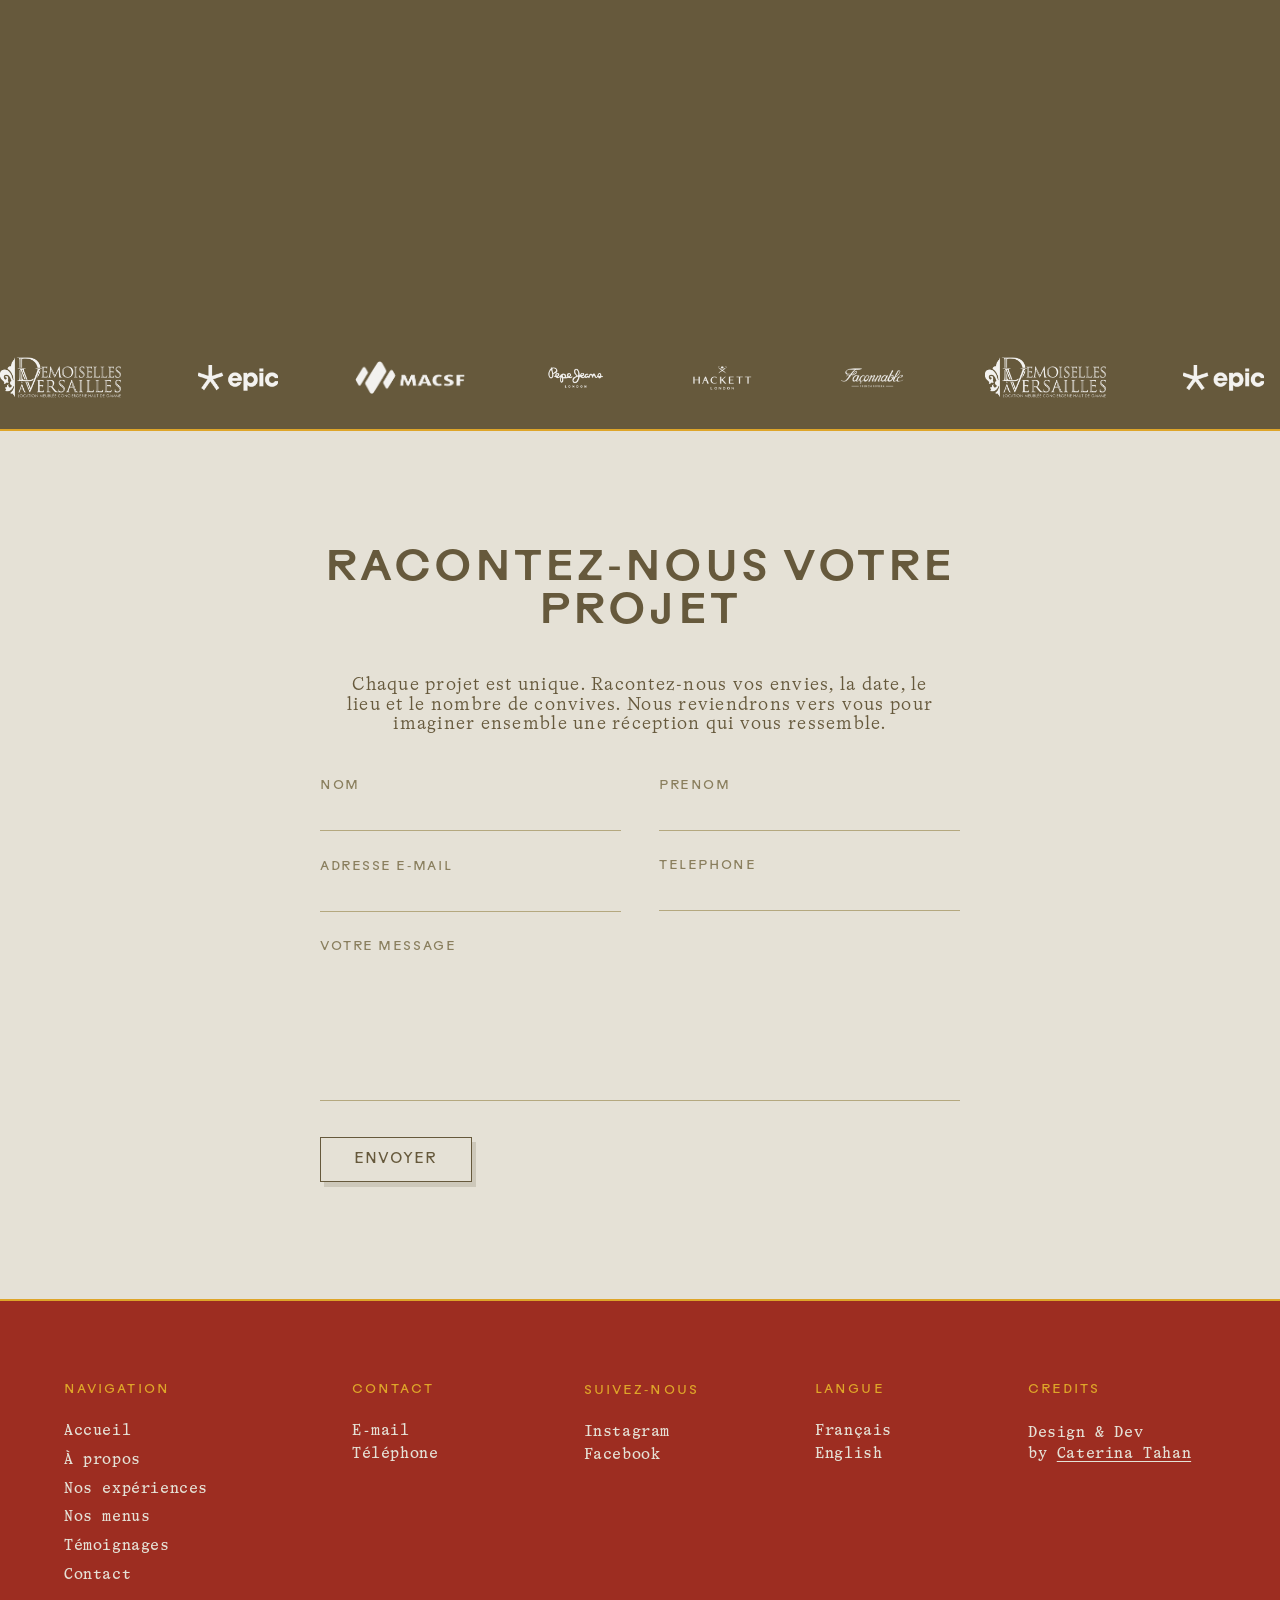
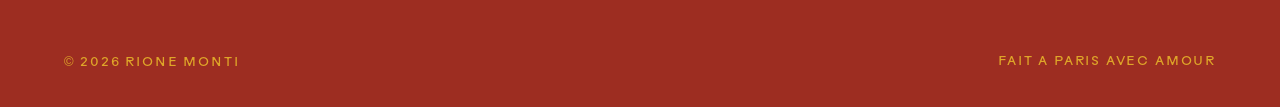
==== commit b6611126: "Update /preview/: 2-line contact title, v=16 Co-Authored-By: Claude Opus 4.8 (1M context) <noreply@a" ====
--- a/preview/index.html
+++ b/preview/index.html
@@ -9,7 +9,7 @@
 <meta property="og:description" content="L'Italie s'invite à votre table.">
 <meta property="og:type" content="website">
 <link rel="icon" href="assets/logo-v2.svg">
-<link rel="stylesheet" href="styles.css?v=15">
+<link rel="stylesheet" href="styles.css?v=16">
 </head>
 <body>
 <div style="font-family:'TimezoneMono',monospace;color:#E5E1D6;width:100%;overflow-x:clip;position:relative;">
@@ -543,6 +543,6 @@
   </div></div>
 </div>
 <button class="rm-totop" data-action="toTop" aria-label="Retour en haut"><svg viewBox="0 0 24 24" fill="none" stroke="currentColor" stroke-width="2.2" stroke-linecap="round" stroke-linejoin="round"><path d="M12 19V5M5 12l7-7 7 7"/></svg></button>
-<script src="script.js?v=15"></script>
+<script src="script.js?v=16"></script>
 </body>
 </html>
--- a/preview/styles.css
+++ b/preview/styles.css
@@ -232,6 +232,8 @@
 /* Desktop: drop the "Nos Expériences" heading + intro (kept on mobile) */
 @media (min-width:821px){
   #experiences-cards>div>h2,#experiences-cards>div>p{display:none!important;}
+  /* Contact title wraps to two lines so the sticker sits beside it */
+  #contact .rm-h0{max-width:640px!important;margin-left:auto!important;margin-right:auto!important;}
 }
 /* Contact: centred title + intro + form block, but fields read left-aligned */
 #contact>div>div{flex-direction:column!important;align-items:center!important;text-align:center!important;gap:0!important;}
